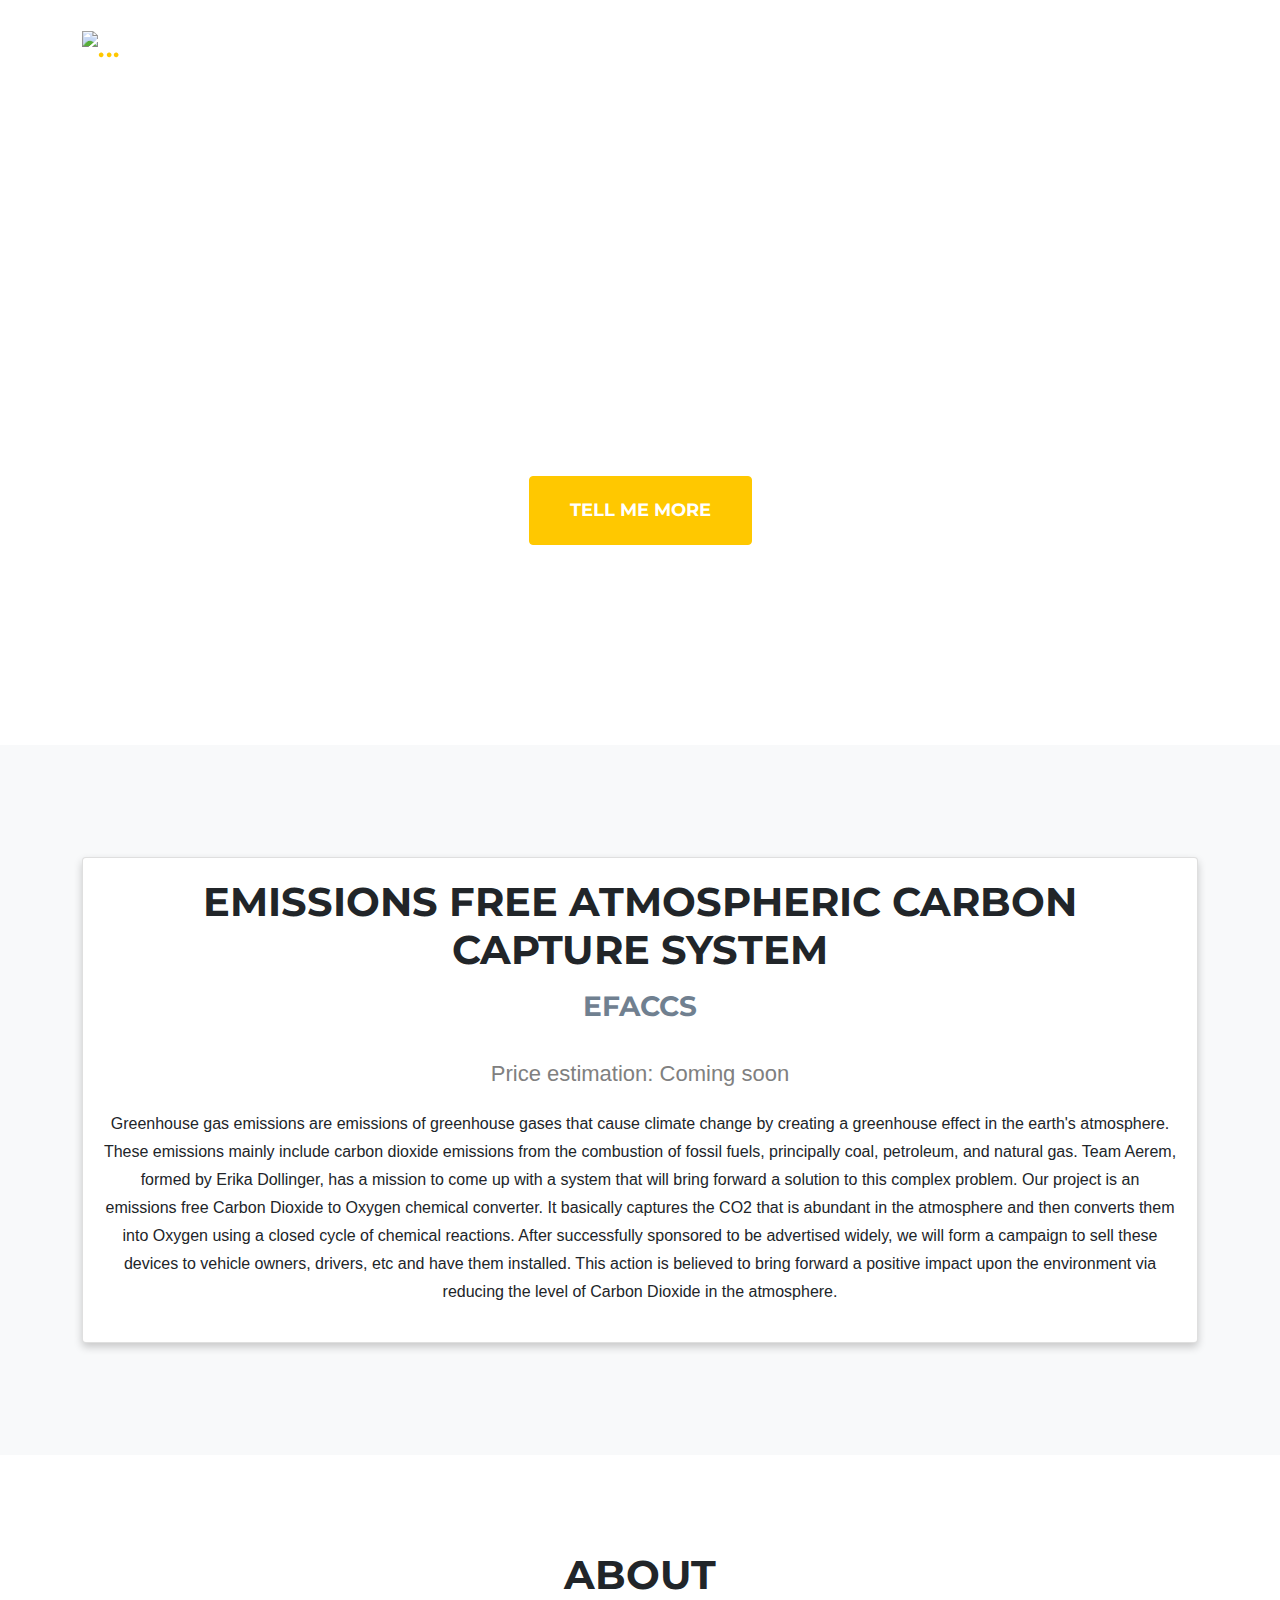
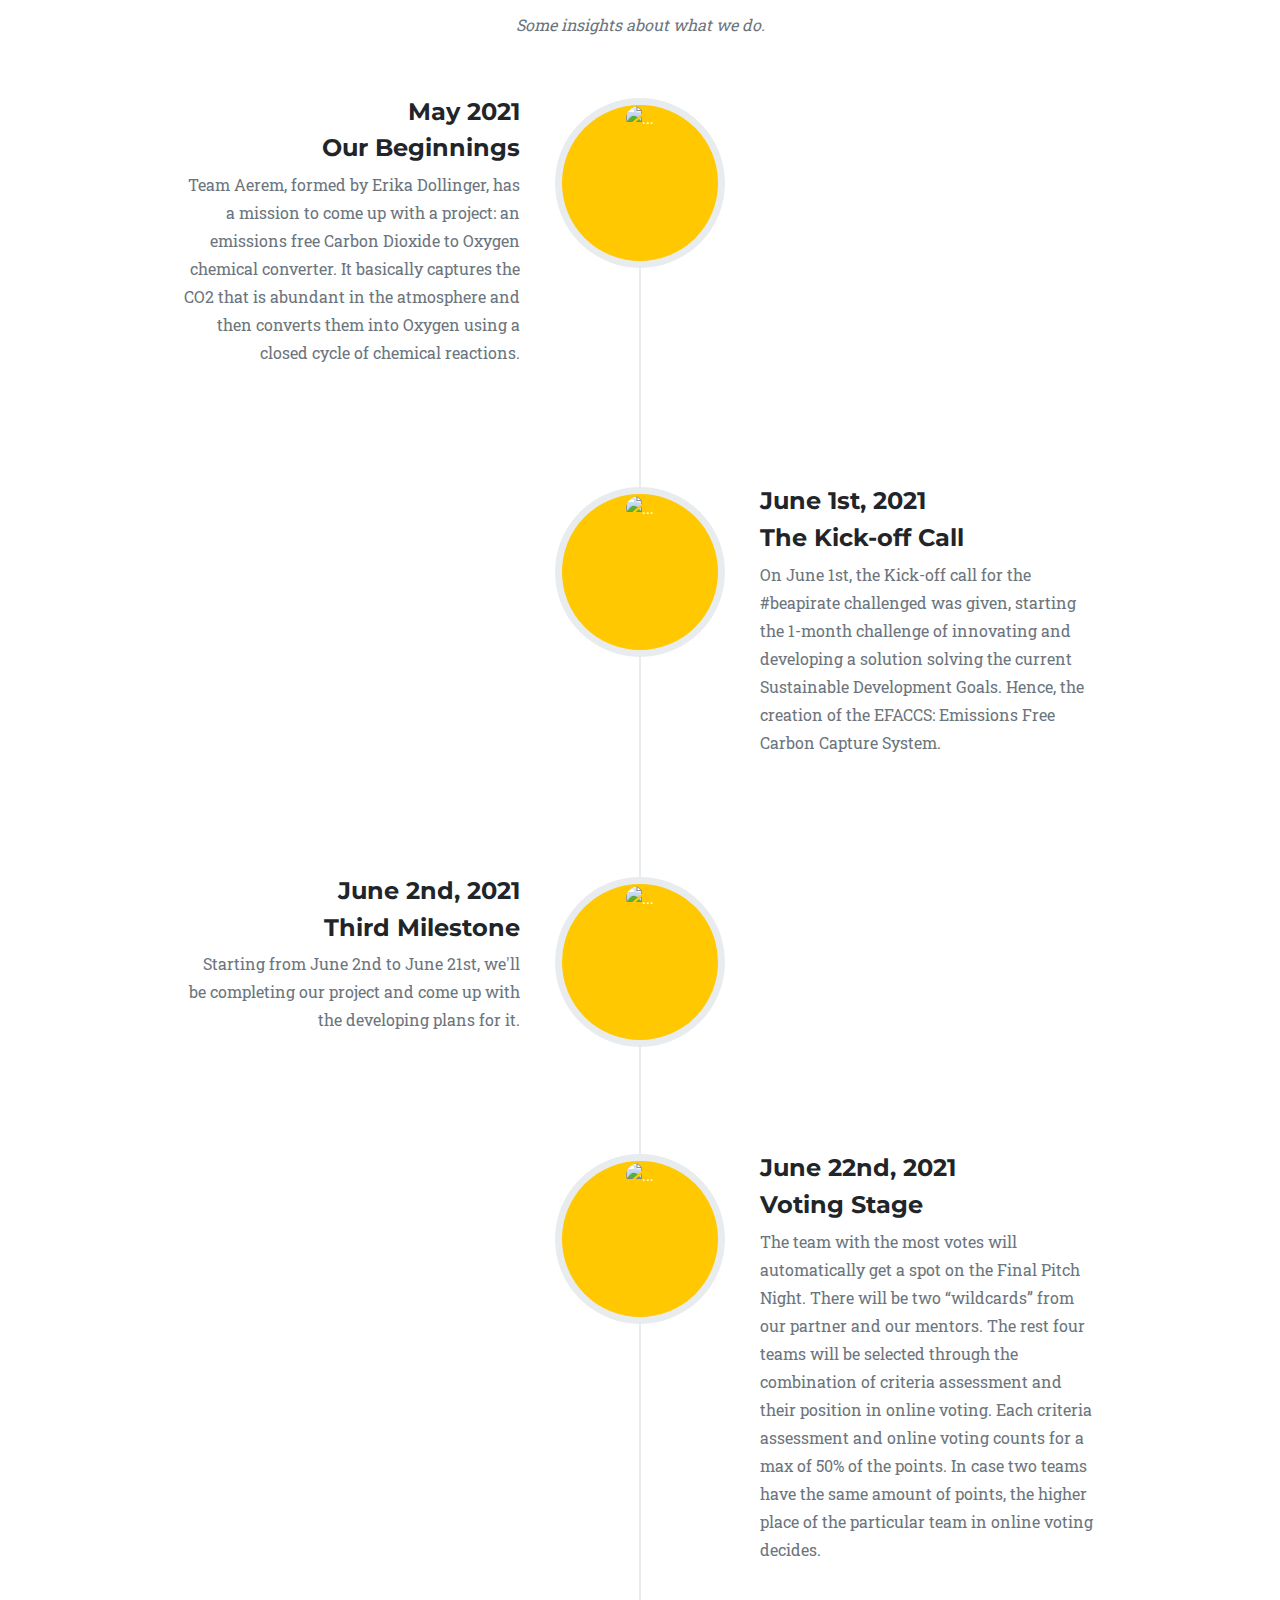
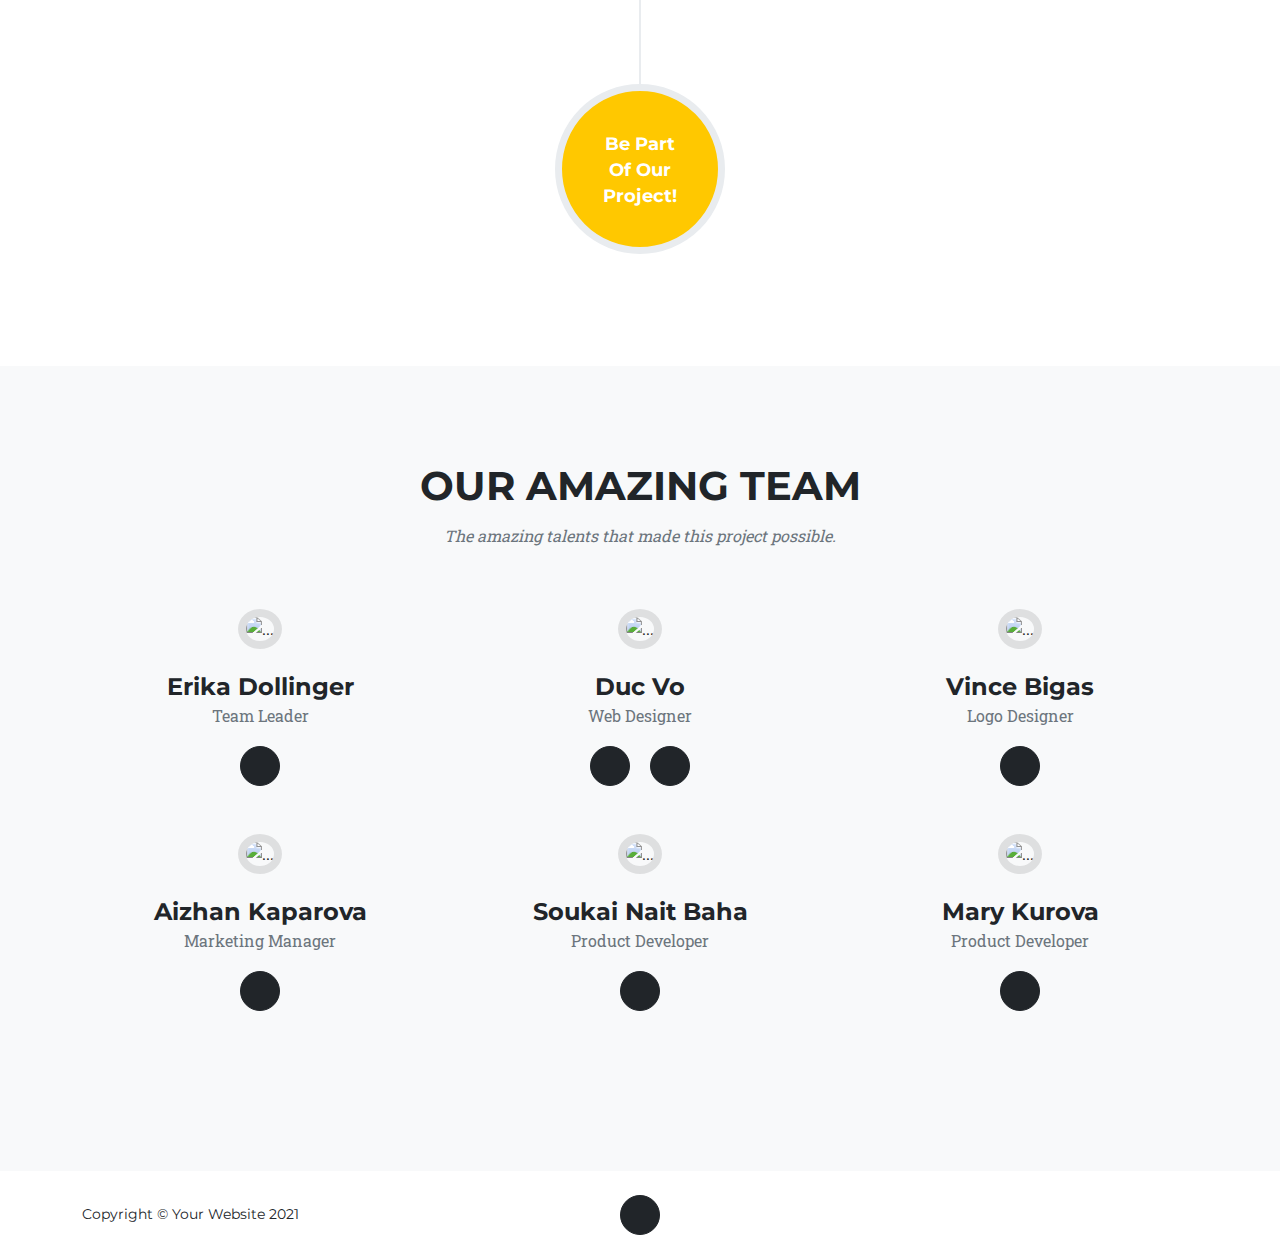
==== index.html @ 54f8eaf2 "Update index.html" ====
<!DOCTYPE html>
<html lang="en">
    <head>
        <meta charset="utf-8" />
        <meta name="viewport" content="width=device-width, initial-scale=1, shrink-to-fit=no" />
        <meta name="description" content="" />
        <meta name="author" content="" />
        <!-- Favicon-->
        <link rel="icon" type="image/x-icon" href="assets/favicon.ico" />
        <!-- Font Awesome icons (free version)-->
        <script src="https://use.fontawesome.com/releases/v5.15.3/js/all.js" crossorigin="anonymous"></script>
        <!-- Google fonts-->
        <link href="https://fonts.googleapis.com/css?family=Montserrat:400,700" rel="stylesheet" type="text/css" />
        <link href="https://fonts.googleapis.com/css?family=Roboto+Slab:400,100,300,700" rel="stylesheet" type="text/css" />
        <link rel="stylesheet" href="https://www.w3schools.com/w3css/3/w3.css">
        <link rel="stylesheet" href="styless.css">
        
        <title>Project Aerem</title>
        <style>
    .card {
  box-shadow: 0 4px 8px 0 rgba(0, 0, 0, 0.2);
  max-width: auto;
  margin: auto;
  text-align: center;
  font-family: arial;
  padding: 20px;
}

.price {
  color: grey;
  font-size: 22px;
}
           
        </style>
    </head>
    <body id="page-top">
        <!-- Navigation-->
                <nav class="navbar navbar-expand-lg navbar-dark fixed-top" id="mainNav">
            <div class="container">
                <a class="navbar-brand" href="#page-top"><img src="aerem logo transparent.png" alt="..." /></a>
                <button class="navbar-toggler" type="button" data-bs-toggle="collapse" data-bs-target="#navbarResponsive" aria-controls="navbarResponsive" aria-expanded="false" aria-label="Toggle navigation">
                    Menu
                    <i class="fas fa-bars ms-1"></i>
                </button>
                <div class="collapse navbar-collapse" id="navbarResponsive">
                    <ul class="navbar-nav text-uppercase ms-auto py-4 py-lg-0">
                         
                        <li class="nav-item"><a class="nav-link" href="#portfolio">Portfolio</a></li>
                        <li class="nav-item"><a class="nav-link" href="#about">About</a></li>
                        <li class="nav-item"><a class="nav-link" href="#team">Team</a></li>
                       

                    </ul>
                </div>
            </div>
        </nav>
        <!-- Masthead-->
        <header class="masthead" > 
            <div class="container">
                <div class="masthead-subheading">Welcome To Our Project!</div>
                <div class="masthead-heading text-uppercase">It's Nice To Meet You</div>
                <a class="btn btn-primary btn-xl text-uppercase" href="#about">Tell Me More</a>
            </div>
        </header>
        
        <!-- Portfolio Grid-->
        <section class="page-section bg-light" id="portfolio">
            <p class="w3-justify" style="text-align: center">
            <div class="container">
                <div class="card">
                    
                    <h1>EMISSIONS FREE ATMOSPHERIC CARBON CAPTURE SYSTEM</h1>
                    <h3><p style="color: slategray;">EFACCS</p></h3>
                    <p class="price">Price estimation: Coming soon </p>
                    <p> Greenhouse gas emissions are emissions of greenhouse gases that cause climate change by creating a greenhouse effect in the earth's atmosphere. These emissions mainly include carbon dioxide emissions from the combustion of fossil fuels, principally coal, petroleum, and natural gas. Team Aerem, formed by Erika Dollinger, has a mission to come up with a system that will bring forward a solution to this complex problem. Our project is an emissions free Carbon Dioxide to Oxygen chemical converter. It basically captures the CO2 that is abundant in the atmosphere and then converts them into Oxygen using a closed cycle of chemical reactions. After successfully sponsored to be advertised widely, we will form a campaign to sell these devices to vehicle owners, drivers, etc and have them installed. This action is believed to bring forward a positive impact upon the environment via reducing the level of Carbon Dioxide in the atmosphere. </p>
                    
                  </div>
            </div> </p>
        </section>
        <!-- About-->
        <section class="page-section" id="about">
            <div class="container">
                <div class="text-center">
                    <h2 class="section-heading text-uppercase">About</h2>
                    <h3 class="section-subheading text-muted">Some insights about what we do.</h3>
                </div>
                <ul class="timeline">
                    <li>
                        <div class="timeline-image"><img class="rounded-circle img-fluid" src="moonshot pirates.png" alt="..." /></div>
                        <div class="timeline-panel">
                            <div class="timeline-heading">
                                <h4>May 2021</h4>
                                <h4 class="subheading">Our Beginnings</h4>
                            </div>
                            <div class="timeline-body"><p class="text-muted">Team Aerem, formed by Erika Dollinger, has a mission to come up with a project: an emissions free Carbon Dioxide to Oxygen chemical converter. It basically captures the CO2 that is abundant in the atmosphere and then converts them into Oxygen using a closed cycle of chemical reactions. </p></div>
                        </div>
                    </li>
                    <li class="timeline-inverted">
                        <div class="timeline-image"><img class="rounded-circle img-fluid" src="KickoffCall.jpg" alt="..." /></div>
                        <div class="timeline-panel">
                            <div class="timeline-heading">
                                <h4>June 1st, 2021</h4>
                                <h4 class="subheading">The Kick-off Call</h4>
                            </div>
                            <div class="timeline-body"><p class="text-muted">On June 1st, the Kick-off call for the #beapirate challenged was given, starting the 1-month challenge of innovating and developing a solution solving the current Sustainable Development Goals. Hence, the creation of the EFACCS: Emissions Free Carbon Capture System.</p></div>
                        </div>
                    </li>
                    <li>
                        <div class="timeline-image"><img class="rounded-circle img-fluid" src="milestone_3.jpg" alt="..." /></div>
                        <div class="timeline-panel">
                            <div class="timeline-heading">
                                <h4>June 2nd, 2021</h4>
                                <h4 class="subheading">Third Milestone</h4>
                            </div>
                            <div class="timeline-body"><p class="text-muted">Starting from June 2nd to June 21st, we'll be completing our project and come up with the developing plans for it.</p></div>
                        </div>
                    </li>
                    <li class="timeline-inverted">
                        <div class="timeline-image"><img class="rounded-circle img-fluid" src="moonshot pirates.png" alt="..." /></div>
                        <div class="timeline-panel">
                            <div class="timeline-heading">
                                <h4>June 22nd, 2021</h4>
                                <h4 class="subheading">Voting Stage</h4>
                            </div>
                            <div class="timeline-body"><p class="text-muted">The team with the most votes will automatically get a spot on the Final Pitch Night. There will be two “wildcards” from our partner and our mentors. The rest four teams will be selected through the combination of criteria assessment and their position in online voting. Each criteria assessment and online voting counts for a max of 50% of the points. In case two teams have the same amount of points, the higher place of the particular team in online voting decides.</p></div>
                        </div>
                    </li>
                    <li class="timeline-inverted">
                        <div class="timeline-image">
                            <h4>
                                Be Part
                                <br />
                                Of Our
                                <br />
                                Project!
                            </h4>
                        </div>
                    </li>
                </ul>
            </div>
        </section>
        <!-- Team-->
        <section class="page-section bg-light" id="team">
            <div class="container">
                <div class="text-center">
                    <h2 class="section-heading text-uppercase">Our Amazing Team</h2>
                    <h3 class="section-subheading text-muted">The amazing talents that made this project possible.</h3>
                </div>
                <div class="row">
                    <div class="col-lg-4">
                        <div class="team-member">
                            <img class="mx-auto rounded-circle" src="Erika.jpeg" alt="..." />
                            <h4>Erika Dollinger</h4>
                            <p class="text-muted">Team Leader</p>
                            
                            <a class="btn btn-dark btn-social mx-2" href="https://www.instagram.com/erika_dol/"><i class="fab fa-instagram"></i></a>
                        </div>
                    </div>
                    <div class="col-lg-4">
                        <div class="team-member">
                            <img class="mx-auto rounded-circle" src="Duc2.jpg" alt="..." />
                            <h4>Duc Vo</h4>
                            <p class="text-muted">Web Designer</p>
                            <a class="btn btn-dark btn-social mx-2" href="https://www.instagram.com/minhducnef/"><i class="fab fa-instagram"></i></a>
                            <a class="btn btn-dark btn-social mx-2" href="https://www.facebook.com/profile.php?id=100034925903781"><i class="fab fa-facebook-f"></i></a>
                            
                        </div>
                    </div>
                    <div class="col-lg-4">
                        <div class="team-member">
                            <img class="mx-auto rounded-circle" src="Vince.jpeg" alt="..." />
                            <h4>Vince Bigas</h4>
                            <p class="text-muted">Logo Designer</p>
                            
                            <a class="btn btn-dark btn-social mx-2" href="https://www.instagram.com/vincejairoo/"><i class="fab fa-instagram"></i></a>
                            
                        </div>
                    </div>
                    <div class="col-lg-4">
                        <div class="team-member">
                            <img class="mx-auto rounded-circle" src="Aizhan.jpg" alt="..." />
                            <h4>Aizhan Kaparova</h4>
                            <p class="text-muted">Marketing Manager</p>
                            
                            <a class="btn btn-dark btn-social mx-2" href="https://www.instagram.com/aijann/"><i class="fab fa-instagram"></i></a>
                            
                        </div>
                    </div>
                    <div class="col-lg-4">
                        <div class="team-member">
                            <img class="mx-auto rounded-circle" src="Soukai.jpg" alt="..." />
                            <h4>Soukai Nait Baha</h4>
                            <p class="text-muted">Product Developer</p>
                            
                            <a class="btn btn-dark btn-social mx-2" href="https://www.instagram.com/soukaina_naitbaha/"><i class="fab fa-instagram"></i></a>
                            
                        </div>
                    </div>
                    <div class="col-lg-4">
                        <div class="team-member">
                            <img class="mx-auto rounded-circle" src="Mariia.jpg" alt="..." />
                            <h4>Mary Kurova</h4>
                            <p class="text-muted">Product Developer</p>
                            
                            <a class="btn btn-dark btn-social mx-2" href="https://www.instagram.com/marini_martini_/"><i class="fab fa-instagram"></i></a>
                            
                        </div>
                    </div>
                </div>
                <div class="row">
                    <div class="col-lg-8 mx-auto text-center"><p class="large text-muted"></p></div>
                </div>
            </div>
        </section>
                      <!-- Footer-->
        <footer class="footer py-4">
            <div class="container">
                <div class="row align-items-center">
                    <div class="col-lg-4 text-lg-start">Copyright &copy; Your Website 2021</div>
                    <div class="col-lg-4 my-3 my-lg-0">
                        
                        <a class="btn btn-dark btn-social mx-2" href="https://www.instagram.com/aerem.project/"><i class="fab fa-instagram"></i></a>
                        
                    </div>
                </div>
            </div>
        </footer>
        
        
        <script>
        window.addEventListener('DOMContentLoaded', event => {

            // Navbar shrink function
            var navbarShrink = function () {
                const navbarCollapsible = document.body.querySelector('#mainNav');
                if (!navbarCollapsible) {
                    return;
                }
                if (window.scrollY === 0) {
                    navbarCollapsible.classList.remove('navbar-shrink')
                } else {
                    navbarCollapsible.classList.add('navbar-shrink')
                }
        
            };
        
            // Shrink the navbar 
            navbarShrink();
        
            // Shrink the navbar when page is scrolled
            document.addEventListener('scroll', navbarShrink);
        
            // Activate Bootstrap scrollspy on the main nav element
            const mainNav = document.body.querySelector('#mainNav');
            if (mainNav) {
                new bootstrap.ScrollSpy(document.body, {
                    target: '#mainNav',
                    offset: 74,
                });
            };
        
            // Collapse responsive navbar when toggler is visible
            const navbarToggler = document.body.querySelector('.navbar-toggler');
            const responsiveNavItems = [].slice.call(
                document.querySelectorAll('#navbarResponsive .nav-link')
            );
            responsiveNavItems.map(function (responsiveNavItem) {
                responsiveNavItem.addEventListener('click', () => {
                    if (window.getComputedStyle(navbarToggler).display !== 'none') {
                        navbarToggler.click();
                    }
                });
            });
        
        });
    </script>
    </body>
</html>
---- styless.css ----
:root {
    --bs-blue: #0d6efd;
    --bs-indigo: #6610f2;
    --bs-purple: #6f42c1;
    --bs-pink: #d63384;
    --bs-red: #dc3545;
    --bs-orange: #fd7e14;
    --bs-yellow: #ffc800;
    --bs-green: #198754;
    --bs-teal: #20c997;
    --bs-cyan: #0dcaf0;
    --bs-white: #fff;
    --bs-gray: #6c757d;
    --bs-gray-dark: #343a40;
    --bs-primary: #ffc800;
    --bs-secondary: #6c757d;
    --bs-success: #198754;
    --bs-info: #0dcaf0;
    --bs-warning: #ffc800;
    --bs-danger: #dc3545;
    --bs-light: #f8f9fa;
    --bs-dark: #212529;
    --bs-font-sans-serif: system-ui, -apple-system, "Segoe UI", Roboto, "Helvetica Neue", Arial, "Noto Sans", "Liberation Sans", sans-serif, "Apple Color Emoji", "Segoe UI Emoji", "Segoe UI Symbol", "Noto Color Emoji";
    --bs-font-monospace: SFMono-Regular, Menlo, Monaco, Consolas, "Liberation Mono", "Courier New", monospace;
    --bs-gradient: linear-gradient(180deg, rgba(255, 255, 255, 0.15), rgba(255, 255, 255, 0));
  }
  
  *,
  *::before,
  *::after {
    box-sizing: border-box;
  }
  
  @media (prefers-reduced-motion: no-preference) {
    :root {
      scroll-behavior: smooth;
    }
  }
  
  body {
    margin: 0;
    font-family: "Roboto Slab", -apple-system, BlinkMacSystemFont, "Segoe UI", Roboto, "Helvetica Neue", Arial, sans-serif, "Apple Color Emoji", "Segoe UI Emoji", "Segoe UI Symbol", "Noto Color Emoji";
    font-size: 1rem;
    font-weight: 400;
    line-height: 1.5;
    color: #212529;
    background-color: #fff;
    -webkit-text-size-adjust: 100%;
    -webkit-tap-highlight-color: rgba(0, 0, 0, 0);
  }
  
  hr {
    margin: 1rem 0;
    color: inherit;
    background-color: currentColor;
    border: 0;
    opacity: 0.25;
  }
  
  hr:not([size]) {
    height: 1px;
  }
  
  h6, .h6, h5, .h5, h4, .h4, h3, .h3, h2, .h2, h1, .h1 {
    margin-top: 0;
    margin-bottom: 0.5rem;
    font-family: "Montserrat", -apple-system, BlinkMacSystemFont, "Segoe UI", Roboto, "Helvetica Neue", Arial, sans-serif, "Apple Color Emoji", "Segoe UI Emoji", "Segoe UI Symbol", "Noto Color Emoji";
    font-weight: 700;
    line-height: 1.2;
  }
  
  h1, .h1 {
    font-size: calc(1.375rem + 1.5vw);
  }
  @media (min-width: 1200px) {
    h1, .h1 {
      font-size: 2.5rem;
    }
  }
  
  h2, .h2 {
    font-size: calc(1.325rem + 0.9vw);
  }
  @media (min-width: 1200px) {
    h2, .h2 {
      font-size: 2rem;
    }
  }
  
  h3, .h3 {
    font-size: calc(1.3rem + 0.6vw);
  }
  @media (min-width: 1200px) {
    h3, .h3 {
      font-size: 1.75rem;
    }
  }
  
  h4, .h4 {
    font-size: calc(1.275rem + 0.3vw);
  }
  @media (min-width: 1200px) {
    h4, .h4 {
      font-size: 1.5rem;
    }
  }
  
  h5, .h5 {
    font-size: 1.25rem;
  }
  
  h6, .h6 {
    font-size: 1rem;
  }
  
  p {
    margin-top: 0;
    margin-bottom: 1rem;
  }
  
  abbr[title],
  abbr[data-bs-original-title] {
    -webkit-text-decoration: underline dotted;
            text-decoration: underline dotted;
    cursor: help;
    -webkit-text-decoration-skip-ink: none;
            text-decoration-skip-ink: none;
  }
  
  address {
    margin-bottom: 1rem;
    font-style: normal;
    line-height: inherit;
  }
  
  ol,
  ul {
    padding-left: 2rem;
  }
  
  ol,
  ul,
  dl {
    margin-top: 0;
    margin-bottom: 1rem;
  }
  
  ol ol,
  ul ul,
  ol ul,
  ul ol {
    margin-bottom: 0;
  }
  
  dt {
    font-weight: 700;
  }
  
  dd {
    margin-bottom: 0.5rem;
    margin-left: 0;
  }
  
  blockquote {
    margin: 0 0 1rem;
  }
  
  b,
  strong {
    font-weight: bolder;
  }
  
  small, .small {
    font-size: 0.875em;
  }
  
  mark, .mark {
    padding: 0.2em;
    background-color: #fcf8e3;
  }
  
  sub,
  sup {
    position: relative;
    font-size: 0.75em;
    line-height: 0;
    vertical-align: baseline;
  }
  
  sub {
    bottom: -0.25em;
  }
  
  sup {
    top: -0.5em;
  }
  
  a {
    color: #ffc800;
    text-decoration: underline;
  }
  a:hover {
    color: #cca000;
  }
  
  a:not([href]):not([class]), a:not([href]):not([class]):hover {
    color: inherit;
    text-decoration: none;
  }
  
  pre,
  code,
  kbd,
  samp {
    font-family: var(--bs-font-monospace);
    font-size: 1em;
    direction: ltr /* rtl:ignore */;
    unicode-bidi: bidi-override;
  }
  
  pre {
    display: block;
    margin-top: 0;
    margin-bottom: 1rem;
    overflow: auto;
    font-size: 0.875em;
  }
  pre code {
    font-size: inherit;
    color: inherit;
    word-break: normal;
  }
  
  code {
    font-size: 0.875em;
    color: #d63384;
    word-wrap: break-word;
  }
  a > code {
    color: inherit;
  }
  
  kbd {
    padding: 0.2rem 0.4rem;
    font-size: 0.875em;
    color: #fff;
    background-color: #212529;
    border-radius: 0.2rem;
  }
  kbd kbd {
    padding: 0;
    font-size: 1em;
    font-weight: 700;
  }
  
  figure {
    margin: 0 0 1rem;
  }
  
  img,
  svg {
    vertical-align: middle;
  }
  
  table {
    caption-side: bottom;
    border-collapse: collapse;
  }
  
  caption {
    padding-top: 0.5rem;
    padding-bottom: 0.5rem;
    color: #6c757d;
    text-align: left;
  }
  
  th {
    text-align: inherit;
    text-align: -webkit-match-parent;
  }
  
  thead,
  tbody,
  tfoot,
  tr,
  td,
  th {
    border-color: inherit;
    border-style: solid;
    border-width: 0;
  }
  
  label {
    display: inline-block;
  }
  
  button {
    border-radius: 0;
  }
  
  button:focus:not(:focus-visible) {
    outline: 0;
  }
  
  input,
  button,
  select,
  optgroup,
  textarea {
    margin: 0;
    font-family: inherit;
    font-size: inherit;
    line-height: inherit;
  }
  
  button,
  select {
    text-transform: none;
  }
  
  [role=button] {
    cursor: pointer;
  }
  
  select {
    word-wrap: normal;
  }
  select:disabled {
    opacity: 1;
  }
  
  [list]::-webkit-calendar-picker-indicator {
    display: none;
  }
  
  button,
  [type=button],
  [type=reset],
  [type=submit] {
    -webkit-appearance: button;
  }
  button:not(:disabled),
  [type=button]:not(:disabled),
  [type=reset]:not(:disabled),
  [type=submit]:not(:disabled) {
    cursor: pointer;
  }
  
  ::-moz-focus-inner {
    padding: 0;
    border-style: none;
  }
  
  textarea {
    resize: vertical;
  }
  
  fieldset {
    min-width: 0;
    padding: 0;
    margin: 0;
    border: 0;
  }
  
  legend {
    float: left;
    width: 100%;
    padding: 0;
    margin-bottom: 0.5rem;
    font-size: calc(1.275rem + 0.3vw);
    line-height: inherit;
  }
  @media (min-width: 1200px) {
    legend {
      font-size: 1.5rem;
    }
  }
  legend + * {
    clear: left;
  }
  
  ::-webkit-datetime-edit-fields-wrapper,
  ::-webkit-datetime-edit-text,
  ::-webkit-datetime-edit-minute,
  ::-webkit-datetime-edit-hour-field,
  ::-webkit-datetime-edit-day-field,
  ::-webkit-datetime-edit-month-field,
  ::-webkit-datetime-edit-year-field {
    padding: 0;
  }
  
  ::-webkit-inner-spin-button {
    height: auto;
  }
  
  [type=search] {
    outline-offset: -2px;
    -webkit-appearance: textfield;
  }
  
  /* rtl:raw:
  [type="tel"],
  [type="url"],
  [type="email"],
  [type="number"] {
    direction: ltr;
  }
  */
  ::-webkit-search-decoration {
    -webkit-appearance: none;
  }
  
  ::-webkit-color-swatch-wrapper {
    padding: 0;
  }
  
  ::file-selector-button {
    font: inherit;
  }
  
  ::-webkit-file-upload-button {
    font: inherit;
    -webkit-appearance: button;
  }
  
  output {
    display: inline-block;
  }
  
  iframe {
    border: 0;
  }
  
  summary {
    display: list-item;
    cursor: pointer;
  }
  
  progress {
    vertical-align: baseline;
  }
  
  [hidden] {
    display: none !important;
  }
  
  .lead {
    font-size: 1.25rem;
    font-weight: 300;
  }
  
  .display-1 {
    font-size: calc(1.625rem + 4.5vw);
    font-weight: 300;
    line-height: 1.2;
  }
  @media (min-width: 1200px) {
    .display-1 {
      font-size: 5rem;
    }
  }
  
  .display-2 {
    font-size: calc(1.575rem + 3.9vw);
    font-weight: 300;
    line-height: 1.2;
  }
  @media (min-width: 1200px) {
    .display-2 {
      font-size: 4.5rem;
    }
  }
  
  .display-3 {
    font-size: calc(1.525rem + 3.3vw);
    font-weight: 300;
    line-height: 1.2;
  }
  @media (min-width: 1200px) {
    .display-3 {
      font-size: 4rem;
    }
  }
  
  .display-4 {
    font-size: calc(1.475rem + 2.7vw);
    font-weight: 300;
    line-height: 1.2;
  }
  @media (min-width: 1200px) {
    .display-4 {
      font-size: 3.5rem;
    }
  }
  
  .display-5 {
    font-size: calc(1.425rem + 2.1vw);
    font-weight: 300;
    line-height: 1.2;
  }
  @media (min-width: 1200px) {
    .display-5 {
      font-size: 3rem;
    }
  }
  
  .display-6 {
    font-size: calc(1.375rem + 1.5vw);
    font-weight: 300;
    line-height: 1.2;
  }
  @media (min-width: 1200px) {
    .display-6 {
      font-size: 2.5rem;
    }
  }
  
  .list-unstyled {
    padding-left: 0;
    list-style: none;
  }
  
  .list-inline {
    padding-left: 0;
    list-style: none;
  }
  
  .list-inline-item {
    display: inline-block;
  }
  .list-inline-item:not(:last-child) {
    margin-right: 0.5rem;
  }
  
  .initialism {
    font-size: 0.875em;
    text-transform: uppercase;
  }
  
  .blockquote {
    margin-bottom: 1rem;
    font-size: 1.25rem;
  }
  .blockquote > :last-child {
    margin-bottom: 0;
  }
  
  .blockquote-footer {
    margin-top: -1rem;
    margin-bottom: 1rem;
    font-size: 0.875em;
    color: #6c757d;
  }
  .blockquote-footer::before {
    content: "— ";
  }
  
  .img-fluid {
    max-width: 100%;
    height: auto;
  }
  
  .img-thumbnail {
    padding: 0.25rem;
    background-color: #fff;
    border: 1px solid #dee2e6;
    border-radius: 0.25rem;
    max-width: 100%;
    height: auto;
  }
  
  .figure {
    display: inline-block;
  }
  
  .figure-img {
    margin-bottom: 0.5rem;
    line-height: 1;
  }
  
  .figure-caption {
    font-size: 0.875em;
    color: #6c757d;
  }
  
  .container,
  .container-fluid,
  .container-xxl,
  .container-xl,
  .container-lg,
  .container-md,
  .container-sm {
    width: 100%;
    padding-right: var(--bs-gutter-x, 0.75rem);
    padding-left: var(--bs-gutter-x, 0.75rem);
    margin-right: auto;
    margin-left: auto;
  }
  
  @media (min-width: 576px) {
    .container-sm, .container {
      max-width: 540px;
    }
  }
  @media (min-width: 768px) {
    .container-md, .container-sm, .container {
      max-width: 720px;
    }
  }
  @media (min-width: 992px) {
    .container-lg, .container-md, .container-sm, .container {
      max-width: 960px;
    }
  }
  @media (min-width: 1200px) {
    .container-xl, .container-lg, .container-md, .container-sm, .container {
      max-width: 1140px;
    }
  }
  @media (min-width: 1400px) {
    .container-xxl, .container-xl, .container-lg, .container-md, .container-sm, .container {
      max-width: 1320px;
    }
  }
  .row {
    --bs-gutter-x: 1.5rem;
    --bs-gutter-y: 0;
    display: flex;
    flex-wrap: wrap;
    margin-top: calc(var(--bs-gutter-y) * -1);
    margin-right: calc(var(--bs-gutter-x) / -2);
    margin-left: calc(var(--bs-gutter-x) / -2);
  }
  .row > * {
    flex-shrink: 0;
    width: 100%;
    max-width: 100%;
    padding-right: calc(var(--bs-gutter-x) / 2);
    padding-left: calc(var(--bs-gutter-x) / 2);
    margin-top: var(--bs-gutter-y);
  }
  
  .col {
    flex: 1 0 0%;
  }
  
  .row-cols-auto > * {
    flex: 0 0 auto;
    width: auto;
  }
  
  .row-cols-1 > * {
    flex: 0 0 auto;
    width: 100%;
  }
  
  .row-cols-2 > * {
    flex: 0 0 auto;
    width: 50%;
  }
  
  .row-cols-3 > * {
    flex: 0 0 auto;
    width: 33.3333333333%;
  }
  
  .row-cols-4 > * {
    flex: 0 0 auto;
    width: 25%;
  }
  
  .row-cols-5 > * {
    flex: 0 0 auto;
    width: 20%;
  }
  
  .row-cols-6 > * {
    flex: 0 0 auto;
    width: 16.6666666667%;
  }
  
  .col-auto {
    flex: 0 0 auto;
    width: auto;
  }
  
  .col-1 {
    flex: 0 0 auto;
    width: 8.3333333333%;
  }
  
  .col-2 {
    flex: 0 0 auto;
    width: 16.6666666667%;
  }
  
  .col-3 {
    flex: 0 0 auto;
    width: 25%;
  }
  
  .col-4 {
    flex: 0 0 auto;
    width: 33.3333333333%;
  }
  
  .col-5 {
    flex: 0 0 auto;
    width: 41.6666666667%;
  }
  
  .col-6 {
    flex: 0 0 auto;
    width: 50%;
  }
  
  .col-7 {
    flex: 0 0 auto;
    width: 58.3333333333%;
  }
  
  .col-8 {
    flex: 0 0 auto;
    width: 66.6666666667%;
  }
  
  .col-9 {
    flex: 0 0 auto;
    width: 75%;
  }
  
  .col-10 {
    flex: 0 0 auto;
    width: 83.3333333333%;
  }
  
  .col-11 {
    flex: 0 0 auto;
    width: 91.6666666667%;
  }
  
  .col-12 {
    flex: 0 0 auto;
    width: 100%;
  }
  
  .offset-1 {
    margin-left: 8.3333333333%;
  }
  
  .offset-2 {
    margin-left: 16.6666666667%;
  }
  
  .offset-3 {
    margin-left: 25%;
  }
  
  .offset-4 {
    margin-left: 33.3333333333%;
  }
  
  .offset-5 {
    margin-left: 41.6666666667%;
  }
  
  .offset-6 {
    margin-left: 50%;
  }
  
  .offset-7 {
    margin-left: 58.3333333333%;
  }
  
  .offset-8 {
    margin-left: 66.6666666667%;
  }
  
  .offset-9 {
    margin-left: 75%;
  }
  
  .offset-10 {
    margin-left: 83.3333333333%;
  }
  
  .offset-11 {
    margin-left: 91.6666666667%;
  }
  
  .g-0,
  .gx-0 {
    --bs-gutter-x: 0;
  }
  
  .g-0,
  .gy-0 {
    --bs-gutter-y: 0;
  }
  
  .g-1,
  .gx-1 {
    --bs-gutter-x: 0.25rem;
  }
  
  .g-1,
  .gy-1 {
    --bs-gutter-y: 0.25rem;
  }
  
  .g-2,
  .gx-2 {
    --bs-gutter-x: 0.5rem;
  }
  
  .g-2,
  .gy-2 {
    --bs-gutter-y: 0.5rem;
  }
  
  .g-3,
  .gx-3 {
    --bs-gutter-x: 1rem;
  }
  
  .g-3,
  .gy-3 {
    --bs-gutter-y: 1rem;
  }
  
  .g-4,
  .gx-4 {
    --bs-gutter-x: 1.5rem;
  }
  
  .g-4,
  .gy-4 {
    --bs-gutter-y: 1.5rem;
  }
  
  .g-5,
  .gx-5 {
    --bs-gutter-x: 3rem;
  }
  
  .g-5,
  .gy-5 {
    --bs-gutter-y: 3rem;
  }
  
  @media (min-width: 576px) {
    .col-sm {
      flex: 1 0 0%;
    }
  
    .row-cols-sm-auto > * {
      flex: 0 0 auto;
      width: auto;
    }
  
    .row-cols-sm-1 > * {
      flex: 0 0 auto;
      width: 100%;
    }
  
    .row-cols-sm-2 > * {
      flex: 0 0 auto;
      width: 50%;
    }
  
    .row-cols-sm-3 > * {
      flex: 0 0 auto;
      width: 33.3333333333%;
    }
  
    .row-cols-sm-4 > * {
      flex: 0 0 auto;
      width: 25%;
    }
  
    .row-cols-sm-5 > * {
      flex: 0 0 auto;
      width: 20%;
    }
  
    .row-cols-sm-6 > * {
      flex: 0 0 auto;
      width: 16.6666666667%;
    }
  
    .col-sm-auto {
      flex: 0 0 auto;
      width: auto;
    }
  
    .col-sm-1 {
      flex: 0 0 auto;
      width: 8.3333333333%;
    }
  
    .col-sm-2 {
      flex: 0 0 auto;
      width: 16.6666666667%;
    }
  
    .col-sm-3 {
      flex: 0 0 auto;
      width: 25%;
    }
  
    .col-sm-4 {
      flex: 0 0 auto;
      width: 33.3333333333%;
    }
  
    .col-sm-5 {
      flex: 0 0 auto;
      width: 41.6666666667%;
    }
  
    .col-sm-6 {
      flex: 0 0 auto;
      width: 50%;
    }
  
    .col-sm-7 {
      flex: 0 0 auto;
      width: 58.3333333333%;
    }
  
    .col-sm-8 {
      flex: 0 0 auto;
      width: 66.6666666667%;
    }
  
    .col-sm-9 {
      flex: 0 0 auto;
      width: 75%;
    }
  
    .col-sm-10 {
      flex: 0 0 auto;
      width: 83.3333333333%;
    }
  
    .col-sm-11 {
      flex: 0 0 auto;
      width: 91.6666666667%;
    }
  
    .col-sm-12 {
      flex: 0 0 auto;
      width: 100%;
    }
  
    .offset-sm-0 {
      margin-left: 0;
    }
  
    .offset-sm-1 {
      margin-left: 8.3333333333%;
    }
  
    .offset-sm-2 {
      margin-left: 16.6666666667%;
    }
  
    .offset-sm-3 {
      margin-left: 25%;
    }
  
    .offset-sm-4 {
      margin-left: 33.3333333333%;
    }
  
    .offset-sm-5 {
      margin-left: 41.6666666667%;
    }
  
    .offset-sm-6 {
      margin-left: 50%;
    }
  
    .offset-sm-7 {
      margin-left: 58.3333333333%;
    }
  
    .offset-sm-8 {
      margin-left: 66.6666666667%;
    }
  
    .offset-sm-9 {
      margin-left: 75%;
    }
  
    .offset-sm-10 {
      margin-left: 83.3333333333%;
    }
  
    .offset-sm-11 {
      margin-left: 91.6666666667%;
    }
  
    .g-sm-0,
  .gx-sm-0 {
      --bs-gutter-x: 0;
    }
  
    .g-sm-0,
  .gy-sm-0 {
      --bs-gutter-y: 0;
    }
  
    .g-sm-1,
  .gx-sm-1 {
      --bs-gutter-x: 0.25rem;
    }
  
    .g-sm-1,
  .gy-sm-1 {
      --bs-gutter-y: 0.25rem;
    }
  
    .g-sm-2,
  .gx-sm-2 {
      --bs-gutter-x: 0.5rem;
    }
  
    .g-sm-2,
  .gy-sm-2 {
      --bs-gutter-y: 0.5rem;
    }
  
    .g-sm-3,
  .gx-sm-3 {
      --bs-gutter-x: 1rem;
    }
  
    .g-sm-3,
  .gy-sm-3 {
      --bs-gutter-y: 1rem;
    }
  
    .g-sm-4,
  .gx-sm-4 {
      --bs-gutter-x: 1.5rem;
    }
  
    .g-sm-4,
  .gy-sm-4 {
      --bs-gutter-y: 1.5rem;
    }
  
    .g-sm-5,
  .gx-sm-5 {
      --bs-gutter-x: 3rem;
    }
  
    .g-sm-5,
  .gy-sm-5 {
      --bs-gutter-y: 3rem;
    }
  }
  @media (min-width: 768px) {
    .col-md {
      flex: 1 0 0%;
    }
  
    .row-cols-md-auto > * {
      flex: 0 0 auto;
      width: auto;
    }
  
    .row-cols-md-1 > * {
      flex: 0 0 auto;
      width: 100%;
    }
  
    .row-cols-md-2 > * {
      flex: 0 0 auto;
      width: 50%;
    }
  
    .row-cols-md-3 > * {
      flex: 0 0 auto;
      width: 33.3333333333%;
    }
  
    .row-cols-md-4 > * {
      flex: 0 0 auto;
      width: 25%;
    }
  
    .row-cols-md-5 > * {
      flex: 0 0 auto;
      width: 20%;
    }
  
    .row-cols-md-6 > * {
      flex: 0 0 auto;
      width: 16.6666666667%;
    }
  
    .col-md-auto {
      flex: 0 0 auto;
      width: auto;
    }
  
    .col-md-1 {
      flex: 0 0 auto;
      width: 8.3333333333%;
    }
  
    .col-md-2 {
      flex: 0 0 auto;
      width: 16.6666666667%;
    }
  
    .col-md-3 {
      flex: 0 0 auto;
      width: 25%;
    }
  
    .col-md-4 {
      flex: 0 0 auto;
      width: 33.3333333333%;
    }
  
    .col-md-5 {
      flex: 0 0 auto;
      width: 41.6666666667%;
    }
  
    .col-md-6 {
      flex: 0 0 auto;
      width: 50%;
    }
  
    .col-md-7 {
      flex: 0 0 auto;
      width: 58.3333333333%;
    }
  
    .col-md-8 {
      flex: 0 0 auto;
      width: 66.6666666667%;
    }
  
    .col-md-9 {
      flex: 0 0 auto;
      width: 75%;
    }
  
    .col-md-10 {
      flex: 0 0 auto;
      width: 83.3333333333%;
    }
  
    .col-md-11 {
      flex: 0 0 auto;
      width: 91.6666666667%;
    }
  
    .col-md-12 {
      flex: 0 0 auto;
      width: 100%;
    }
  
    .offset-md-0 {
      margin-left: 0;
    }
  
    .offset-md-1 {
      margin-left: 8.3333333333%;
    }
  
    .offset-md-2 {
      margin-left: 16.6666666667%;
    }
  
    .offset-md-3 {
      margin-left: 25%;
    }
  
    .offset-md-4 {
      margin-left: 33.3333333333%;
    }
  
    .offset-md-5 {
      margin-left: 41.6666666667%;
    }
  
    .offset-md-6 {
      margin-left: 50%;
    }
  
    .offset-md-7 {
      margin-left: 58.3333333333%;
    }
  
    .offset-md-8 {
      margin-left: 66.6666666667%;
    }
  
    .offset-md-9 {
      margin-left: 75%;
    }
  
    .offset-md-10 {
      margin-left: 83.3333333333%;
    }
  
    .offset-md-11 {
      margin-left: 91.6666666667%;
    }
  
    .g-md-0,
  .gx-md-0 {
      --bs-gutter-x: 0;
    }
  
    .g-md-0,
  .gy-md-0 {
      --bs-gutter-y: 0;
    }
  
    .g-md-1,
  .gx-md-1 {
      --bs-gutter-x: 0.25rem;
    }
  
    .g-md-1,
  .gy-md-1 {
      --bs-gutter-y: 0.25rem;
    }
  
    .g-md-2,
  .gx-md-2 {
      --bs-gutter-x: 0.5rem;
    }
  
    .g-md-2,
  .gy-md-2 {
      --bs-gutter-y: 0.5rem;
    }
  
    .g-md-3,
  .gx-md-3 {
      --bs-gutter-x: 1rem;
    }
  
    .g-md-3,
  .gy-md-3 {
      --bs-gutter-y: 1rem;
    }
  
    .g-md-4,
  .gx-md-4 {
      --bs-gutter-x: 1.5rem;
    }
  
    .g-md-4,
  .gy-md-4 {
      --bs-gutter-y: 1.5rem;
    }
  
    .g-md-5,
  .gx-md-5 {
      --bs-gutter-x: 3rem;
    }
  
    .g-md-5,
  .gy-md-5 {
      --bs-gutter-y: 3rem;
    }
  }
  @media (min-width: 992px) {
    .col-lg {
      flex: 1 0 0%;
    }
  
    .row-cols-lg-auto > * {
      flex: 0 0 auto;
      width: auto;
    }
  
    .row-cols-lg-1 > * {
      flex: 0 0 auto;
      width: 100%;
    }
  
    .row-cols-lg-2 > * {
      flex: 0 0 auto;
      width: 50%;
    }
  
    .row-cols-lg-3 > * {
      flex: 0 0 auto;
      width: 33.3333333333%;
    }
  
    .row-cols-lg-4 > * {
      flex: 0 0 auto;
      width: 25%;
    }
  
    .row-cols-lg-5 > * {
      flex: 0 0 auto;
      width: 20%;
    }
  
    .row-cols-lg-6 > * {
      flex: 0 0 auto;
      width: 16.6666666667%;
    }
  
    .col-lg-auto {
      flex: 0 0 auto;
      width: auto;
    }
  
    .col-lg-1 {
      flex: 0 0 auto;
      width: 8.3333333333%;
    }
  
    .col-lg-2 {
      flex: 0 0 auto;
      width: 16.6666666667%;
    }
  
    .col-lg-3 {
      flex: 0 0 auto;
      width: 25%;
    }
  
    .col-lg-4 {
      flex: 0 0 auto;
      width: 33.3333333333%;
    }
  
    .col-lg-5 {
      flex: 0 0 auto;
      width: 41.6666666667%;
    }
  
    .col-lg-6 {
      flex: 0 0 auto;
      width: 50%;
    }
  
    .col-lg-7 {
      flex: 0 0 auto;
      width: 58.3333333333%;
    }
  
    .col-lg-8 {
      flex: 0 0 auto;
      width: 66.6666666667%;
    }
  
    .col-lg-9 {
      flex: 0 0 auto;
      width: 75%;
    }
  
    .col-lg-10 {
      flex: 0 0 auto;
      width: 83.3333333333%;
    }
  
    .col-lg-11 {
      flex: 0 0 auto;
      width: 91.6666666667%;
    }
  
    .col-lg-12 {
      flex: 0 0 auto;
      width: 100%;
    }
  
    .offset-lg-0 {
      margin-left: 0;
    }
  
    .offset-lg-1 {
      margin-left: 8.3333333333%;
    }
  
    .offset-lg-2 {
      margin-left: 16.6666666667%;
    }
  
    .offset-lg-3 {
      margin-left: 25%;
    }
  
    .offset-lg-4 {
      margin-left: 33.3333333333%;
    }
  
    .offset-lg-5 {
      margin-left: 41.6666666667%;
    }
  
    .offset-lg-6 {
      margin-left: 50%;
    }
  
    .offset-lg-7 {
      margin-left: 58.3333333333%;
    }
  
    .offset-lg-8 {
      margin-left: 66.6666666667%;
    }
  
    .offset-lg-9 {
      margin-left: 75%;
    }
  
    .offset-lg-10 {
      margin-left: 83.3333333333%;
    }
  
    .offset-lg-11 {
      margin-left: 91.6666666667%;
    }
  
    .g-lg-0,
  .gx-lg-0 {
      --bs-gutter-x: 0;
    }
  
    .g-lg-0,
  .gy-lg-0 {
      --bs-gutter-y: 0;
    }
  
    .g-lg-1,
  .gx-lg-1 {
      --bs-gutter-x: 0.25rem;
    }
  
    .g-lg-1,
  .gy-lg-1 {
      --bs-gutter-y: 0.25rem;
    }
  
    .g-lg-2,
  .gx-lg-2 {
      --bs-gutter-x: 0.5rem;
    }
  
    .g-lg-2,
  .gy-lg-2 {
      --bs-gutter-y: 0.5rem;
    }
  
    .g-lg-3,
  .gx-lg-3 {
      --bs-gutter-x: 1rem;
    }
  
    .g-lg-3,
  .gy-lg-3 {
      --bs-gutter-y: 1rem;
    }
  
    .g-lg-4,
  .gx-lg-4 {
      --bs-gutter-x: 1.5rem;
    }
  
    .g-lg-4,
  .gy-lg-4 {
      --bs-gutter-y: 1.5rem;
    }
  
    .g-lg-5,
  .gx-lg-5 {
      --bs-gutter-x: 3rem;
    }
  
    .g-lg-5,
  .gy-lg-5 {
      --bs-gutter-y: 3rem;
    }
  }
  @media (min-width: 1200px) {
    .col-xl {
      flex: 1 0 0%;
    }
  
    .row-cols-xl-auto > * {
      flex: 0 0 auto;
      width: auto;
    }
  
    .row-cols-xl-1 > * {
      flex: 0 0 auto;
      width: 100%;
    }
  
    .row-cols-xl-2 > * {
      flex: 0 0 auto;
      width: 50%;
    }
  
    .row-cols-xl-3 > * {
      flex: 0 0 auto;
      width: 33.3333333333%;
    }
  
    .row-cols-xl-4 > * {
      flex: 0 0 auto;
      width: 25%;
    }
  
    .row-cols-xl-5 > * {
      flex: 0 0 auto;
      width: 20%;
    }
  
    .row-cols-xl-6 > * {
      flex: 0 0 auto;
      width: 16.6666666667%;
    }
  
    .col-xl-auto {
      flex: 0 0 auto;
      width: auto;
    }
  
    .col-xl-1 {
      flex: 0 0 auto;
      width: 8.3333333333%;
    }
  
    .col-xl-2 {
      flex: 0 0 auto;
      width: 16.6666666667%;
    }
  
    .col-xl-3 {
      flex: 0 0 auto;
      width: 25%;
    }
  
    .col-xl-4 {
      flex: 0 0 auto;
      width: 33.3333333333%;
    }
  
    .col-xl-5 {
      flex: 0 0 auto;
      width: 41.6666666667%;
    }
  
    .col-xl-6 {
      flex: 0 0 auto;
      width: 50%;
    }
  
    .col-xl-7 {
      flex: 0 0 auto;
      width: 58.3333333333%;
    }
  
    .col-xl-8 {
      flex: 0 0 auto;
      width: 66.6666666667%;
    }
  
    .col-xl-9 {
      flex: 0 0 auto;
      width: 75%;
    }
  
    .col-xl-10 {
      flex: 0 0 auto;
      width: 83.3333333333%;
    }
  
    .col-xl-11 {
      flex: 0 0 auto;
      width: 91.6666666667%;
    }
  
    .col-xl-12 {
      flex: 0 0 auto;
      width: 100%;
    }
  
    .offset-xl-0 {
      margin-left: 0;
    }
  
    .offset-xl-1 {
      margin-left: 8.3333333333%;
    }
  
    .offset-xl-2 {
      margin-left: 16.6666666667%;
    }
  
    .offset-xl-3 {
      margin-left: 25%;
    }
  
    .offset-xl-4 {
      margin-left: 33.3333333333%;
    }
  
    .offset-xl-5 {
      margin-left: 41.6666666667%;
    }
  
    .offset-xl-6 {
      margin-left: 50%;
    }
  
    .offset-xl-7 {
      margin-left: 58.3333333333%;
    }
  
    .offset-xl-8 {
      margin-left: 66.6666666667%;
    }
  
    .offset-xl-9 {
      margin-left: 75%;
    }
  
    .offset-xl-10 {
      margin-left: 83.3333333333%;
    }
  
    .offset-xl-11 {
      margin-left: 91.6666666667%;
    }
  
    .g-xl-0,
  .gx-xl-0 {
      --bs-gutter-x: 0;
    }
  
    .g-xl-0,
  .gy-xl-0 {
      --bs-gutter-y: 0;
    }
  
    .g-xl-1,
  .gx-xl-1 {
      --bs-gutter-x: 0.25rem;
    }
  
    .g-xl-1,
  .gy-xl-1 {
      --bs-gutter-y: 0.25rem;
    }
  
    .g-xl-2,
  .gx-xl-2 {
      --bs-gutter-x: 0.5rem;
    }
  
    .g-xl-2,
  .gy-xl-2 {
      --bs-gutter-y: 0.5rem;
    }
  
    .g-xl-3,
  .gx-xl-3 {
      --bs-gutter-x: 1rem;
    }
  
    .g-xl-3,
  .gy-xl-3 {
      --bs-gutter-y: 1rem;
    }
  
    .g-xl-4,
  .gx-xl-4 {
      --bs-gutter-x: 1.5rem;
    }
  
    .g-xl-4,
  .gy-xl-4 {
      --bs-gutter-y: 1.5rem;
    }
  
    .g-xl-5,
  .gx-xl-5 {
      --bs-gutter-x: 3rem;
    }
  
    .g-xl-5,
  .gy-xl-5 {
      --bs-gutter-y: 3rem;
    }
  }
  @media (min-width: 1400px) {
    .col-xxl {
      flex: 1 0 0%;
    }
  
    .row-cols-xxl-auto > * {
      flex: 0 0 auto;
      width: auto;
    }
  
    .row-cols-xxl-1 > * {
      flex: 0 0 auto;
      width: 100%;
    }
  
    .row-cols-xxl-2 > * {
      flex: 0 0 auto;
      width: 50%;
    }
  
    .row-cols-xxl-3 > * {
      flex: 0 0 auto;
      width: 33.3333333333%;
    }
  
    .row-cols-xxl-4 > * {
      flex: 0 0 auto;
      width: 25%;
    }
  
    .row-cols-xxl-5 > * {
      flex: 0 0 auto;
      width: 20%;
    }
  
    .row-cols-xxl-6 > * {
      flex: 0 0 auto;
      width: 16.6666666667%;
    }
  
    .col-xxl-auto {
      flex: 0 0 auto;
      width: auto;
    }
  
    .col-xxl-1 {
      flex: 0 0 auto;
      width: 8.3333333333%;
    }
  
    .col-xxl-2 {
      flex: 0 0 auto;
      width: 16.6666666667%;
    }
  
    .col-xxl-3 {
      flex: 0 0 auto;
      width: 25%;
    }
  
    .col-xxl-4 {
      flex: 0 0 auto;
      width: 33.3333333333%;
    }
  
    .col-xxl-5 {
      flex: 0 0 auto;
      width: 41.6666666667%;
    }
  
    .col-xxl-6 {
      flex: 0 0 auto;
      width: 50%;
    }
  
    .col-xxl-7 {
      flex: 0 0 auto;
      width: 58.3333333333%;
    }
  
    .col-xxl-8 {
      flex: 0 0 auto;
      width: 66.6666666667%;
    }
  
    .col-xxl-9 {
      flex: 0 0 auto;
      width: 75%;
    }
  
    .col-xxl-10 {
      flex: 0 0 auto;
      width: 83.3333333333%;
    }
  
    .col-xxl-11 {
      flex: 0 0 auto;
      width: 91.6666666667%;
    }
  
    .col-xxl-12 {
      flex: 0 0 auto;
      width: 100%;
    }
  
    .offset-xxl-0 {
      margin-left: 0;
    }
  
    .offset-xxl-1 {
      margin-left: 8.3333333333%;
    }
  
    .offset-xxl-2 {
      margin-left: 16.6666666667%;
    }
  
    .offset-xxl-3 {
      margin-left: 25%;
    }
  
    .offset-xxl-4 {
      margin-left: 33.3333333333%;
    }
  
    .offset-xxl-5 {
      margin-left: 41.6666666667%;
    }
  
    .offset-xxl-6 {
      margin-left: 50%;
    }
  
    .offset-xxl-7 {
      margin-left: 58.3333333333%;
    }
  
    .offset-xxl-8 {
      margin-left: 66.6666666667%;
    }
  
    .offset-xxl-9 {
      margin-left: 75%;
    }
  
    .offset-xxl-10 {
      margin-left: 83.3333333333%;
    }
  
    .offset-xxl-11 {
      margin-left: 91.6666666667%;
    }
  
    .g-xxl-0,
  .gx-xxl-0 {
      --bs-gutter-x: 0;
    }
  
    .g-xxl-0,
  .gy-xxl-0 {
      --bs-gutter-y: 0;
    }
  
    .g-xxl-1,
  .gx-xxl-1 {
      --bs-gutter-x: 0.25rem;
    }
  
    .g-xxl-1,
  .gy-xxl-1 {
      --bs-gutter-y: 0.25rem;
    }
  
    .g-xxl-2,
  .gx-xxl-2 {
      --bs-gutter-x: 0.5rem;
    }
  
    .g-xxl-2,
  .gy-xxl-2 {
      --bs-gutter-y: 0.5rem;
    }
  
    .g-xxl-3,
  .gx-xxl-3 {
      --bs-gutter-x: 1rem;
    }
  
    .g-xxl-3,
  .gy-xxl-3 {
      --bs-gutter-y: 1rem;
    }
  
    .g-xxl-4,
  .gx-xxl-4 {
      --bs-gutter-x: 1.5rem;
    }
  
    .g-xxl-4,
  .gy-xxl-4 {
      --bs-gutter-y: 1.5rem;
    }
  
    .g-xxl-5,
  .gx-xxl-5 {
      --bs-gutter-x: 3rem;
    }
  
    .g-xxl-5,
  .gy-xxl-5 {
      --bs-gutter-y: 3rem;
    }
  }
  .table {
    --bs-table-bg: transparent;
    --bs-table-accent-bg: transparent;
    --bs-table-striped-color: #212529;
    --bs-table-striped-bg: rgba(0, 0, 0, 0.05);
    --bs-table-active-color: #212529;
    --bs-table-active-bg: rgba(0, 0, 0, 0.1);
    --bs-table-hover-color: #212529;
    --bs-table-hover-bg: rgba(0, 0, 0, 0.075);
    width: 100%;
    margin-bottom: 1rem;
    color: #212529;
    vertical-align: top;
    border-color: #dee2e6;
  }
  .table > :not(caption) > * > * {
    padding: 0.5rem 0.5rem;
    background-color: var(--bs-table-bg);
    border-bottom-width: 1px;
    box-shadow: inset 0 0 0 9999px var(--bs-table-accent-bg);
  }
  .table > tbody {
    vertical-align: inherit;
  }
  .table > thead {
    vertical-align: bottom;
  }
  .table > :not(:last-child) > :last-child > * {
    border-bottom-color: currentColor;
  }
  
  .caption-top {
    caption-side: top;
  }
  
  .table-sm > :not(caption) > * > * {
    padding: 0.25rem 0.25rem;
  }
  
  .table-bordered > :not(caption) > * {
    border-width: 1px 0;
  }
  .table-bordered > :not(caption) > * > * {
    border-width: 0 1px;
  }
  
  .table-borderless > :not(caption) > * > * {
    border-bottom-width: 0;
  }
  
  .table-striped > tbody > tr:nth-of-type(odd) {
    --bs-table-accent-bg: var(--bs-table-striped-bg);
    color: var(--bs-table-striped-color);
  }
  
  .table-active {
    --bs-table-accent-bg: var(--bs-table-active-bg);
    color: var(--bs-table-active-color);
  }
  
  .table-hover > tbody > tr:hover {
    --bs-table-accent-bg: var(--bs-table-hover-bg);
    color: var(--bs-table-hover-color);
  }
  
  .table-primary {
    --bs-table-bg: #fff4cc;
    --bs-table-striped-bg: #f2e8c2;
    --bs-table-striped-color: #000;
    --bs-table-active-bg: #e6dcb8;
    --bs-table-active-color: #000;
    --bs-table-hover-bg: #ece2bd;
    --bs-table-hover-color: #000;
    color: #000;
    border-color: #e6dcb8;
  }
  
  .table-secondary {
    --bs-table-bg: #e2e3e5;
    --bs-table-striped-bg: #d7d8da;
    --bs-table-striped-color: #000;
    --bs-table-active-bg: #cbccce;
    --bs-table-active-color: #fff;
    --bs-table-hover-bg: #d1d2d4;
    --bs-table-hover-color: #fff;
    color: #000;
    border-color: #cbccce;
  }
  
  .table-success {
    --bs-table-bg: #d1e7dd;
    --bs-table-striped-bg: #c7dbd2;
    --bs-table-striped-color: #000;
    --bs-table-active-bg: #bcd0c7;
    --bs-table-active-color: #fff;
    --bs-table-hover-bg: #c1d6cc;
    --bs-table-hover-color: #fff;
    color: #000;
    border-color: #bcd0c7;
  }
  
  .table-info {
    --bs-table-bg: #cff4fc;
    --bs-table-striped-bg: #c5e8ef;
    --bs-table-striped-color: #000;
    --bs-table-active-bg: #badce3;
    --bs-table-active-color: #000;
    --bs-table-hover-bg: #bfe2e9;
    --bs-table-hover-color: #000;
    color: #000;
    border-color: #badce3;
  }
  
  .table-warning {
    --bs-table-bg: #fff4cc;
    --bs-table-striped-bg: #f2e8c2;
    --bs-table-striped-color: #000;
    --bs-table-active-bg: #e6dcb8;
    --bs-table-active-color: #000;
    --bs-table-hover-bg: #ece2bd;
    --bs-table-hover-color: #000;
    color: #000;
    border-color: #e6dcb8;
  }
  
  .table-danger {
    --bs-table-bg: #f8d7da;
    --bs-table-striped-bg: #eccccf;
    --bs-table-striped-color: #000;
    --bs-table-active-bg: #dfc2c4;
    --bs-table-active-color: #fff;
    --bs-table-hover-bg: #e5c7ca;
    --bs-table-hover-color: #fff;
    color: #000;
    border-color: #dfc2c4;
  }
  
  .table-light {
    --bs-table-bg: #f8f9fa;
    --bs-table-striped-bg: #ecedee;
    --bs-table-striped-color: #000;
    --bs-table-active-bg: #dfe0e1;
    --bs-table-active-color: #000;
    --bs-table-hover-bg: #e5e6e7;
    --bs-table-hover-color: #000;
    color: #000;
    border-color: #dfe0e1;
  }
  
  .table-dark {
    --bs-table-bg: #212529;
    --bs-table-striped-bg: #2c3034;
    --bs-table-striped-color: #fff;
    --bs-table-active-bg: #373b3e;
    --bs-table-active-color: #fff;
    --bs-table-hover-bg: #323539;
    --bs-table-hover-color: #fff;
    color: #fff;
    border-color: #373b3e;
  }
  
  .table-responsive {
    overflow-x: auto;
    -webkit-overflow-scrolling: touch;
  }
  
  @media (max-width: 575.98px) {
    .table-responsive-sm {
      overflow-x: auto;
      -webkit-overflow-scrolling: touch;
    }
  }
  @media (max-width: 767.98px) {
    .table-responsive-md {
      overflow-x: auto;
      -webkit-overflow-scrolling: touch;
    }
  }
  @media (max-width: 991.98px) {
    .table-responsive-lg {
      overflow-x: auto;
      -webkit-overflow-scrolling: touch;
    }
  }
  @media (max-width: 1199.98px) {
    .table-responsive-xl {
      overflow-x: auto;
      -webkit-overflow-scrolling: touch;
    }
  }
  @media (max-width: 1399.98px) {
    .table-responsive-xxl {
      overflow-x: auto;
      -webkit-overflow-scrolling: touch;
    }
  }
  .form-label {
    margin-bottom: 0.5rem;
  }
  
  .col-form-label {
    padding-top: calc(0.375rem + 1px);
    padding-bottom: calc(0.375rem + 1px);
    margin-bottom: 0;
    font-size: inherit;
    line-height: 1.5;
  }
  
  .col-form-label-lg {
    padding-top: calc(0.5rem + 1px);
    padding-bottom: calc(0.5rem + 1px);
    font-size: 1.25rem;
  }
  
  .col-form-label-sm {
    padding-top: calc(0.25rem + 1px);
    padding-bottom: calc(0.25rem + 1px);
    font-size: 0.875rem;
  }
  
  .form-text {
    margin-top: 0.25rem;
    font-size: 0.875em;
    color: #6c757d;
  }
  
  .form-control {
    display: block;
    width: 100%;
    padding: 0.375rem 0.75rem;
    font-size: 1rem;
    font-weight: 400;
    line-height: 1.5;
    color: #212529;
    background-color: #fff;
    background-clip: padding-box;
    border: 1px solid #ced4da;
    -webkit-appearance: none;
       -moz-appearance: none;
            appearance: none;
    border-radius: 0.25rem;
    transition: border-color 0.15s ease-in-out, box-shadow 0.15s ease-in-out;
  }
  @media (prefers-reduced-motion: reduce) {
    .form-control {
      transition: none;
    }
  }
  .form-control[type=file] {
    overflow: hidden;
  }
  .form-control[type=file]:not(:disabled):not([readonly]) {
    cursor: pointer;
  }
  .form-control:focus {
    color: #212529;
    background-color: #fff;
    border-color: #ffe480;
    outline: 0;
    box-shadow: 0 0 0 0.25rem rgba(255, 200, 0, 0.25);
  }
  .form-control::-webkit-date-and-time-value {
    height: 1.5em;
  }
  .form-control::-moz-placeholder {
    color: #6c757d;
    opacity: 1;
  }
  .form-control:-ms-input-placeholder {
    color: #6c757d;
    opacity: 1;
  }
  .form-control::placeholder {
    color: #6c757d;
    opacity: 1;
  }
  .form-control:disabled, .form-control[readonly] {
    background-color: #e9ecef;
    opacity: 1;
  }
  .form-control::file-selector-button {
    padding: 0.375rem 0.75rem;
    margin: -0.375rem -0.75rem;
    -webkit-margin-end: 0.75rem;
            margin-inline-end: 0.75rem;
    color: #212529;
    background-color: #e9ecef;
    pointer-events: none;
    border-color: inherit;
    border-style: solid;
    border-width: 0;
    border-inline-end-width: 1px;
    border-radius: 0;
    transition: color 0.15s ease-in-out, background-color 0.15s ease-in-out, border-color 0.15s ease-in-out, box-shadow 0.15s ease-in-out;
  }
  @media (prefers-reduced-motion: reduce) {
    .form-control::file-selector-button {
      transition: none;
    }
  }
  .form-control:hover:not(:disabled):not([readonly])::file-selector-button {
    background-color: #dde0e3;
  }
  .form-control::-webkit-file-upload-button {
    padding: 0.375rem 0.75rem;
    margin: -0.375rem -0.75rem;
    -webkit-margin-end: 0.75rem;
            margin-inline-end: 0.75rem;
    color: #212529;
    background-color: #e9ecef;
    pointer-events: none;
    border-color: inherit;
    border-style: solid;
    border-width: 0;
    border-inline-end-width: 1px;
    border-radius: 0;
    -webkit-transition: color 0.15s ease-in-out, background-color 0.15s ease-in-out, border-color 0.15s ease-in-out, box-shadow 0.15s ease-in-out;
    transition: color 0.15s ease-in-out, background-color 0.15s ease-in-out, border-color 0.15s ease-in-out, box-shadow 0.15s ease-in-out;
  }
  @media (prefers-reduced-motion: reduce) {
    .form-control::-webkit-file-upload-button {
      -webkit-transition: none;
      transition: none;
    }
  }
  .form-control:hover:not(:disabled):not([readonly])::-webkit-file-upload-button {
    background-color: #dde0e3;
  }
  
  .form-control-plaintext {
    display: block;
    width: 100%;
    padding: 0.375rem 0;
    margin-bottom: 0;
    line-height: 1.5;
    color: #212529;
    background-color: transparent;
    border: solid transparent;
    border-width: 1px 0;
  }
  .form-control-plaintext.form-control-sm, .form-control-plaintext.form-control-lg {
    padding-right: 0;
    padding-left: 0;
  }
  
  .form-control-sm {
    min-height: calc(1.5em + 0.5rem + 2px);
    padding: 0.25rem 0.5rem;
    font-size: 0.875rem;
    border-radius: 0.2rem;
  }
  .form-control-sm::file-selector-button {
    padding: 0.25rem 0.5rem;
    margin: -0.25rem -0.5rem;
    -webkit-margin-end: 0.5rem;
            margin-inline-end: 0.5rem;
  }
  .form-control-sm::-webkit-file-upload-button {
    padding: 0.25rem 0.5rem;
    margin: -0.25rem -0.5rem;
    -webkit-margin-end: 0.5rem;
            margin-inline-end: 0.5rem;
  }
  
  .form-control-lg {
    min-height: calc(1.5em + 1rem + 2px);
    padding: 0.5rem 1rem;
    font-size: 1.25rem;
    border-radius: 0.3rem;
  }
  .form-control-lg::file-selector-button {
    padding: 0.5rem 1rem;
    margin: -0.5rem -1rem;
    -webkit-margin-end: 1rem;
            margin-inline-end: 1rem;
  }
  .form-control-lg::-webkit-file-upload-button {
    padding: 0.5rem 1rem;
    margin: -0.5rem -1rem;
    -webkit-margin-end: 1rem;
            margin-inline-end: 1rem;
  }
  
  textarea.form-control {
    min-height: calc(1.5em + 0.75rem + 2px);
  }
  textarea.form-control-sm {
    min-height: calc(1.5em + 0.5rem + 2px);
  }
  textarea.form-control-lg {
    min-height: calc(1.5em + 1rem + 2px);
  }
  
  .form-control-color {
    max-width: 3rem;
    height: auto;
    padding: 0.375rem;
  }
  .form-control-color:not(:disabled):not([readonly]) {
    cursor: pointer;
  }
  .form-control-color::-moz-color-swatch {
    height: 1.5em;
    border-radius: 0.25rem;
  }
  .form-control-color::-webkit-color-swatch {
    height: 1.5em;
    border-radius: 0.25rem;
  }
  
  .form-select {
    display: block;
    width: 100%;
    padding: 0.375rem 2.25rem 0.375rem 0.75rem;
    font-size: 1rem;
    font-weight: 400;
    line-height: 1.5;
    color: #212529;
    background-color: #fff;
    background-image: url("data:image/svg+xml,%3csvg xmlns='http://www.w3.org/2000/svg' viewBox='0 0 16 16'%3e%3cpath fill='none' stroke='%23343a40' stroke-linecap='round' stroke-linejoin='round' stroke-width='2' d='M2 5l6 6 6-6'/%3e%3c/svg%3e");
    background-repeat: no-repeat;
    background-position: right 0.75rem center;
    background-size: 16px 12px;
    border: 1px solid #ced4da;
    border-radius: 0.25rem;
    -webkit-appearance: none;
       -moz-appearance: none;
            appearance: none;
  }
  .form-select:focus {
    border-color: #ffe480;
    outline: 0;
    box-shadow: 0 0 0 0.25rem rgba(255, 200, 0, 0.25);
  }
  .form-select[multiple], .form-select[size]:not([size="1"]) {
    padding-right: 0.75rem;
    background-image: none;
  }
  .form-select:disabled {
    background-color: #e9ecef;
  }
  .form-select:-moz-focusring {
    color: transparent;
    text-shadow: 0 0 0 #212529;
  }
  
  .form-select-sm {
    padding-top: 0.25rem;
    padding-bottom: 0.25rem;
    padding-left: 0.5rem;
    font-size: 0.875rem;
  }
  
  .form-select-lg {
    padding-top: 0.5rem;
    padding-bottom: 0.5rem;
    padding-left: 1rem;
    font-size: 1.25rem;
  }
  
  .form-check {
    display: block;
    min-height: 1.5rem;
    padding-left: 1.5em;
    margin-bottom: 0.125rem;
  }
  .form-check .form-check-input {
    float: left;
    margin-left: -1.5em;
  }
  
  .form-check-input {
    width: 1em;
    height: 1em;
    margin-top: 0.25em;
    vertical-align: top;
    background-color: #fff;
    background-repeat: no-repeat;
    background-position: center;
    background-size: contain;
    border: 1px solid rgba(0, 0, 0, 0.25);
    -webkit-appearance: none;
       -moz-appearance: none;
            appearance: none;
    -webkit-print-color-adjust: exact;
            color-adjust: exact;
  }
  .form-check-input[type=checkbox] {
    border-radius: 0.25em;
  }
  .form-check-input[type=radio] {
    border-radius: 50%;
  }
  .form-check-input:active {
    filter: brightness(90%);
  }
  .form-check-input:focus {
    border-color: #ffe480;
    outline: 0;
    box-shadow: 0 0 0 0.25rem rgba(255, 200, 0, 0.25);
  }
  .form-check-input:checked {
    background-color: #ffc800;
    border-color: #ffc800;
  }
  .form-check-input:checked[type=checkbox] {
    background-image: url("data:image/svg+xml,%3csvg xmlns='http://www.w3.org/2000/svg' viewBox='0 0 20 20'%3e%3cpath fill='none' stroke='%23fff' stroke-linecap='round' stroke-linejoin='round' stroke-width='3' d='M6 10l3 3l6-6'/%3e%3c/svg%3e");
  }
  .form-check-input:checked[type=radio] {
    background-image: url("data:image/svg+xml,%3csvg xmlns='http://www.w3.org/2000/svg' viewBox='-4 -4 8 8'%3e%3ccircle r='2' fill='%23fff'/%3e%3c/svg%3e");
  }
  .form-check-input[type=checkbox]:indeterminate {
    background-color: #ffc800;
    border-color: #ffc800;
    background-image: url("data:image/svg+xml,%3csvg xmlns='http://www.w3.org/2000/svg' viewBox='0 0 20 20'%3e%3cpath fill='none' stroke='%23fff' stroke-linecap='round' stroke-linejoin='round' stroke-width='3' d='M6 10h8'/%3e%3c/svg%3e");
  }
  .form-check-input:disabled {
    pointer-events: none;
    filter: none;
    opacity: 0.5;
  }
  .form-check-input[disabled] ~ .form-check-label, .form-check-input:disabled ~ .form-check-label {
    opacity: 0.5;
  }
  
  .form-switch {
    padding-left: 2.5em;
  }
  .form-switch .form-check-input {
    width: 2em;
    margin-left: -2.5em;
    background-image: url("data:image/svg+xml,%3csvg xmlns='http://www.w3.org/2000/svg' viewBox='-4 -4 8 8'%3e%3ccircle r='3' fill='rgba%280, 0, 0, 0.25%29'/%3e%3c/svg%3e");
    background-position: left center;
    border-radius: 2em;
    transition: background-position 0.15s ease-in-out;
  }
  @media (prefers-reduced-motion: reduce) {
    .form-switch .form-check-input {
      transition: none;
    }
  }
  .form-switch .form-check-input:focus {
    background-image: url("data:image/svg+xml,%3csvg xmlns='http://www.w3.org/2000/svg' viewBox='-4 -4 8 8'%3e%3ccircle r='3' fill='%23ffe480'/%3e%3c/svg%3e");
  }
  .form-switch .form-check-input:checked {
    background-position: right center;
    background-image: url("data:image/svg+xml,%3csvg xmlns='http://www.w3.org/2000/svg' viewBox='-4 -4 8 8'%3e%3ccircle r='3' fill='%23fff'/%3e%3c/svg%3e");
  }
  
  .form-check-inline {
    display: inline-block;
    margin-right: 1rem;
  }
  
  .btn-check {
    position: absolute;
    clip: rect(0, 0, 0, 0);
    pointer-events: none;
  }
  .btn-check[disabled] + .btn, .btn-check:disabled + .btn {
    pointer-events: none;
    filter: none;
    opacity: 0.65;
  }
  
  .form-range {
    width: 100%;
    height: 1.5rem;
    padding: 0;
    background-color: transparent;
    -webkit-appearance: none;
       -moz-appearance: none;
            appearance: none;
  }
  .form-range:focus {
    outline: 0;
  }
  .form-range:focus::-webkit-slider-thumb {
    box-shadow: 0 0 0 1px #fff, 0 0 0 0.25rem rgba(255, 200, 0, 0.25);
  }
  .form-range:focus::-moz-range-thumb {
    box-shadow: 0 0 0 1px #fff, 0 0 0 0.25rem rgba(255, 200, 0, 0.25);
  }
  .form-range::-moz-focus-outer {
    border: 0;
  }
  .form-range::-webkit-slider-thumb {
    width: 1rem;
    height: 1rem;
    margin-top: -0.25rem;
    background-color: #ffc800;
    border: 0;
    border-radius: 1rem;
    -webkit-transition: background-color 0.15s ease-in-out, border-color 0.15s ease-in-out, box-shadow 0.15s ease-in-out;
    transition: background-color 0.15s ease-in-out, border-color 0.15s ease-in-out, box-shadow 0.15s ease-in-out;
    -webkit-appearance: none;
            appearance: none;
  }
  @media (prefers-reduced-motion: reduce) {
    .form-range::-webkit-slider-thumb {
      -webkit-transition: none;
      transition: none;
    }
  }
  .form-range::-webkit-slider-thumb:active {
    background-color: #ffefb3;
  }
  .form-range::-webkit-slider-runnable-track {
    width: 100%;
    height: 0.5rem;
    color: transparent;
    cursor: pointer;
    background-color: #dee2e6;
    border-color: transparent;
    border-radius: 1rem;
  }
  .form-range::-moz-range-thumb {
    width: 1rem;
    height: 1rem;
    background-color: #ffc800;
    border: 0;
    border-radius: 1rem;
    -moz-transition: background-color 0.15s ease-in-out, border-color 0.15s ease-in-out, box-shadow 0.15s ease-in-out;
    transition: background-color 0.15s ease-in-out, border-color 0.15s ease-in-out, box-shadow 0.15s ease-in-out;
    -moz-appearance: none;
         appearance: none;
  }
  @media (prefers-reduced-motion: reduce) {
    .form-range::-moz-range-thumb {
      -moz-transition: none;
      transition: none;
    }
  }
  .form-range::-moz-range-thumb:active {
    background-color: #ffefb3;
  }
  .form-range::-moz-range-track {
    width: 100%;
    height: 0.5rem;
    color: transparent;
    cursor: pointer;
    background-color: #dee2e6;
    border-color: transparent;
    border-radius: 1rem;
  }
  .form-range:disabled {
    pointer-events: none;
  }
  .form-range:disabled::-webkit-slider-thumb {
    background-color: #adb5bd;
  }
  .form-range:disabled::-moz-range-thumb {
    background-color: #adb5bd;
  }
  
  .form-floating {
    position: relative;
  }
  .form-floating > .form-control,
  .form-floating > .form-select {
    height: calc(3.5rem + 2px);
    padding: 1rem 0.75rem;
  }
  .form-floating > label {
    position: absolute;
    top: 0;
    left: 0;
    height: 100%;
    padding: 1rem 0.75rem;
    pointer-events: none;
    border: 1px solid transparent;
    transform-origin: 0 0;
    transition: opacity 0.1s ease-in-out, transform 0.1s ease-in-out;
  }
  @media (prefers-reduced-motion: reduce) {
    .form-floating > label {
      transition: none;
    }
  }
  .form-floating > .form-control::-moz-placeholder {
    color: transparent;
  }
  .form-floating > .form-control:-ms-input-placeholder {
    color: transparent;
  }
  .form-floating > .form-control::placeholder {
    color: transparent;
  }
  .form-floating > .form-control:not(:-moz-placeholder-shown) {
    padding-top: 1.625rem;
    padding-bottom: 0.625rem;
  }
  .form-floating > .form-control:not(:-ms-input-placeholder) {
    padding-top: 1.625rem;
    padding-bottom: 0.625rem;
  }
  .form-floating > .form-control:focus, .form-floating > .form-control:not(:placeholder-shown) {
    padding-top: 1.625rem;
    padding-bottom: 0.625rem;
  }
  .form-floating > .form-control:-webkit-autofill {
    padding-top: 1.625rem;
    padding-bottom: 0.625rem;
  }
  .form-floating > .form-select {
    padding-top: 1.625rem;
    padding-bottom: 0.625rem;
  }
  .form-floating > .form-control:not(:-moz-placeholder-shown) ~ label {
    opacity: 0.65;
    transform: scale(0.85) translateY(-0.5rem) translateX(0.15rem);
  }
  .form-floating > .form-control:not(:-ms-input-placeholder) ~ label {
    opacity: 0.65;
    transform: scale(0.85) translateY(-0.5rem) translateX(0.15rem);
  }
  .form-floating > .form-control:focus ~ label,
  .form-floating > .form-control:not(:placeholder-shown) ~ label,
  .form-floating > .form-select ~ label {
    opacity: 0.65;
    transform: scale(0.85) translateY(-0.5rem) translateX(0.15rem);
  }
  .form-floating > .form-control:-webkit-autofill ~ label {
    opacity: 0.65;
    transform: scale(0.85) translateY(-0.5rem) translateX(0.15rem);
  }
  
  .input-group {
    position: relative;
    display: flex;
    flex-wrap: wrap;
    align-items: stretch;
    width: 100%;
  }
  .input-group > .form-control,
  .input-group > .form-select {
    position: relative;
    flex: 1 1 auto;
    width: 1%;
    min-width: 0;
  }
  .input-group > .form-control:focus,
  .input-group > .form-select:focus {
    z-index: 3;
  }
  .input-group .btn {
    position: relative;
    z-index: 2;
  }
  .input-group .btn:focus {
    z-index: 3;
  }
  
  .input-group-text {
    display: flex;
    align-items: center;
    padding: 0.375rem 0.75rem;
    font-size: 1rem;
    font-weight: 400;
    line-height: 1.5;
    color: #212529;
    text-align: center;
    white-space: nowrap;
    background-color: #e9ecef;
    border: 1px solid #ced4da;
    border-radius: 0.25rem;
  }
  
  .input-group-lg > .form-control,
  .input-group-lg > .form-select,
  .input-group-lg > .input-group-text,
  .input-group-lg > .btn {
    padding: 0.5rem 1rem;
    font-size: 1.25rem;
    border-radius: 0.3rem;
  }
  
  .input-group-sm > .form-control,
  .input-group-sm > .form-select,
  .input-group-sm > .input-group-text,
  .input-group-sm > .btn {
    padding: 0.25rem 0.5rem;
    font-size: 0.875rem;
    border-radius: 0.2rem;
  }
  
  .input-group-lg > .form-select,
  .input-group-sm > .form-select {
    padding-right: 3rem;
  }
  
  .input-group:not(.has-validation) > :not(:last-child):not(.dropdown-toggle):not(.dropdown-menu),
  .input-group:not(.has-validation) > .dropdown-toggle:nth-last-child(n+3) {
    border-top-right-radius: 0;
    border-bottom-right-radius: 0;
  }
  .input-group.has-validation > :nth-last-child(n+3):not(.dropdown-toggle):not(.dropdown-menu),
  .input-group.has-validation > .dropdown-toggle:nth-last-child(n+4) {
    border-top-right-radius: 0;
    border-bottom-right-radius: 0;
  }
  .input-group > :not(:first-child):not(.dropdown-menu):not(.valid-tooltip):not(.valid-feedback):not(.invalid-tooltip):not(.invalid-feedback) {
    margin-left: -1px;
    border-top-left-radius: 0;
    border-bottom-left-radius: 0;
  }
  
  .valid-feedback {
    display: none;
    width: 100%;
    margin-top: 0.25rem;
    font-size: 0.875em;
    color: #198754;
  }
  
  .valid-tooltip {
    position: absolute;
    top: 100%;
    z-index: 5;
    display: none;
    max-width: 100%;
    padding: 0.25rem 0.5rem;
    margin-top: 0.1rem;
    font-size: 0.875rem;
    color: #fff;
    background-color: rgba(25, 135, 84, 0.9);
    border-radius: 0.25rem;
  }
  
  .was-validated :valid ~ .valid-feedback,
  .was-validated :valid ~ .valid-tooltip,
  .is-valid ~ .valid-feedback,
  .is-valid ~ .valid-tooltip {
    display: block;
  }
  
  .was-validated .form-control:valid, .form-control.is-valid {
    border-color: #198754;
    padding-right: calc(1.5em + 0.75rem);
    background-image: url("data:image/svg+xml,%3csvg xmlns='http://www.w3.org/2000/svg' viewBox='0 0 8 8'%3e%3cpath fill='%23198754' d='M2.3 6.73L.6 4.53c-.4-1.04.46-1.4 1.1-.8l1.1 1.4 3.4-3.8c.6-.63 1.6-.27 1.2.7l-4 4.6c-.43.5-.8.4-1.1.1z'/%3e%3c/svg%3e");
    background-repeat: no-repeat;
    background-position: right calc(0.375em + 0.1875rem) center;
    background-size: calc(0.75em + 0.375rem) calc(0.75em + 0.375rem);
  }
  .was-validated .form-control:valid:focus, .form-control.is-valid:focus {
    border-color: #198754;
    box-shadow: 0 0 0 0.25rem rgba(25, 135, 84, 0.25);
  }
  
  .was-validated textarea.form-control:valid, textarea.form-control.is-valid {
    padding-right: calc(1.5em + 0.75rem);
    background-position: top calc(0.375em + 0.1875rem) right calc(0.375em + 0.1875rem);
  }
  
  .was-validated .form-select:valid, .form-select.is-valid {
    border-color: #198754;
  }
  .was-validated .form-select:valid:not([multiple]):not([size]), .was-validated .form-select:valid:not([multiple])[size="1"], .form-select.is-valid:not([multiple]):not([size]), .form-select.is-valid:not([multiple])[size="1"] {
    padding-right: 4.125rem;
    background-image: url("data:image/svg+xml,%3csvg xmlns='http://www.w3.org/2000/svg' viewBox='0 0 16 16'%3e%3cpath fill='none' stroke='%23343a40' stroke-linecap='round' stroke-linejoin='round' stroke-width='2' d='M2 5l6 6 6-6'/%3e%3c/svg%3e"), url("data:image/svg+xml,%3csvg xmlns='http://www.w3.org/2000/svg' viewBox='0 0 8 8'%3e%3cpath fill='%23198754' d='M2.3 6.73L.6 4.53c-.4-1.04.46-1.4 1.1-.8l1.1 1.4 3.4-3.8c.6-.63 1.6-.27 1.2.7l-4 4.6c-.43.5-.8.4-1.1.1z'/%3e%3c/svg%3e");
    background-position: right 0.75rem center, center right 2.25rem;
    background-size: 16px 12px, calc(0.75em + 0.375rem) calc(0.75em + 0.375rem);
  }
  .was-validated .form-select:valid:focus, .form-select.is-valid:focus {
    border-color: #198754;
    box-shadow: 0 0 0 0.25rem rgba(25, 135, 84, 0.25);
  }
  
  .was-validated .form-check-input:valid, .form-check-input.is-valid {
    border-color: #198754;
  }
  .was-validated .form-check-input:valid:checked, .form-check-input.is-valid:checked {
    background-color: #198754;
  }
  .was-validated .form-check-input:valid:focus, .form-check-input.is-valid:focus {
    box-shadow: 0 0 0 0.25rem rgba(25, 135, 84, 0.25);
  }
  .was-validated .form-check-input:valid ~ .form-check-label, .form-check-input.is-valid ~ .form-check-label {
    color: #198754;
  }
  
  .form-check-inline .form-check-input ~ .valid-feedback {
    margin-left: 0.5em;
  }
  
  .was-validated .input-group .form-control:valid, .input-group .form-control.is-valid,
  .was-validated .input-group .form-select:valid,
  .input-group .form-select.is-valid {
    z-index: 1;
  }
  .was-validated .input-group .form-control:valid:focus, .input-group .form-control.is-valid:focus,
  .was-validated .input-group .form-select:valid:focus,
  .input-group .form-select.is-valid:focus {
    z-index: 3;
  }
  
  .invalid-feedback {
    display: none;
    width: 100%;
    margin-top: 0.25rem;
    font-size: 0.875em;
    color: #dc3545;
  }
  
  .invalid-tooltip {
    position: absolute;
    top: 100%;
    z-index: 5;
    display: none;
    max-width: 100%;
    padding: 0.25rem 0.5rem;
    margin-top: 0.1rem;
    font-size: 0.875rem;
    color: #fff;
    background-color: rgba(220, 53, 69, 0.9);
    border-radius: 0.25rem;
  }
  
  .was-validated :invalid ~ .invalid-feedback,
  .was-validated :invalid ~ .invalid-tooltip,
  .is-invalid ~ .invalid-feedback,
  .is-invalid ~ .invalid-tooltip {
    display: block;
  }
  
  .was-validated .form-control:invalid, .form-control.is-invalid {
    border-color: #dc3545;
    padding-right: calc(1.5em + 0.75rem);
    background-image: url("data:image/svg+xml,%3csvg xmlns='http://www.w3.org/2000/svg' viewBox='0 0 12 12' width='12' height='12' fill='none' stroke='%23dc3545'%3e%3ccircle cx='6' cy='6' r='4.5'/%3e%3cpath stroke-linejoin='round' d='M5.8 3.6h.4L6 6.5z'/%3e%3ccircle cx='6' cy='8.2' r='.6' fill='%23dc3545' stroke='none'/%3e%3c/svg%3e");
    background-repeat: no-repeat;
    background-position: right calc(0.375em + 0.1875rem) center;
    background-size: calc(0.75em + 0.375rem) calc(0.75em + 0.375rem);
  }
  .was-validated .form-control:invalid:focus, .form-control.is-invalid:focus {
    border-color: #dc3545;
    box-shadow: 0 0 0 0.25rem rgba(220, 53, 69, 0.25);
  }
  
  .was-validated textarea.form-control:invalid, textarea.form-control.is-invalid {
    padding-right: calc(1.5em + 0.75rem);
    background-position: top calc(0.375em + 0.1875rem) right calc(0.375em + 0.1875rem);
  }
  
  .was-validated .form-select:invalid, .form-select.is-invalid {
    border-color: #dc3545;
  }
  .was-validated .form-select:invalid:not([multiple]):not([size]), .was-validated .form-select:invalid:not([multiple])[size="1"], .form-select.is-invalid:not([multiple]):not([size]), .form-select.is-invalid:not([multiple])[size="1"] {
    padding-right: 4.125rem;
    background-image: url("data:image/svg+xml,%3csvg xmlns='http://www.w3.org/2000/svg' viewBox='0 0 16 16'%3e%3cpath fill='none' stroke='%23343a40' stroke-linecap='round' stroke-linejoin='round' stroke-width='2' d='M2 5l6 6 6-6'/%3e%3c/svg%3e"), url("data:image/svg+xml,%3csvg xmlns='http://www.w3.org/2000/svg' viewBox='0 0 12 12' width='12' height='12' fill='none' stroke='%23dc3545'%3e%3ccircle cx='6' cy='6' r='4.5'/%3e%3cpath stroke-linejoin='round' d='M5.8 3.6h.4L6 6.5z'/%3e%3ccircle cx='6' cy='8.2' r='.6' fill='%23dc3545' stroke='none'/%3e%3c/svg%3e");
    background-position: right 0.75rem center, center right 2.25rem;
    background-size: 16px 12px, calc(0.75em + 0.375rem) calc(0.75em + 0.375rem);
  }
  .was-validated .form-select:invalid:focus, .form-select.is-invalid:focus {
    border-color: #dc3545;
    box-shadow: 0 0 0 0.25rem rgba(220, 53, 69, 0.25);
  }
  
  .was-validated .form-check-input:invalid, .form-check-input.is-invalid {
    border-color: #dc3545;
  }
  .was-validated .form-check-input:invalid:checked, .form-check-input.is-invalid:checked {
    background-color: #dc3545;
  }
  .was-validated .form-check-input:invalid:focus, .form-check-input.is-invalid:focus {
    box-shadow: 0 0 0 0.25rem rgba(220, 53, 69, 0.25);
  }
  .was-validated .form-check-input:invalid ~ .form-check-label, .form-check-input.is-invalid ~ .form-check-label {
    color: #dc3545;
  }
  
  .form-check-inline .form-check-input ~ .invalid-feedback {
    margin-left: 0.5em;
  }
  
  .was-validated .input-group .form-control:invalid, .input-group .form-control.is-invalid,
  .was-validated .input-group .form-select:invalid,
  .input-group .form-select.is-invalid {
    z-index: 2;
  }
  .was-validated .input-group .form-control:invalid:focus, .input-group .form-control.is-invalid:focus,
  .was-validated .input-group .form-select:invalid:focus,
  .input-group .form-select.is-invalid:focus {
    z-index: 3;
  }
  
  .btn {
    display: inline-block;
    font-weight: 400;
    line-height: 1.5;
    color: #212529;
    text-align: center;
    text-decoration: none;
    vertical-align: middle;
    cursor: pointer;
    -webkit-user-select: none;
       -moz-user-select: none;
        -ms-user-select: none;
            user-select: none;
    background-color: transparent;
    border: 1px solid transparent;
    padding: 0.375rem 0.75rem;
    font-size: 1rem;
    border-radius: 0.25rem;
    transition: color 0.15s ease-in-out, background-color 0.15s ease-in-out, border-color 0.15s ease-in-out, box-shadow 0.15s ease-in-out;
  }
  @media (prefers-reduced-motion: reduce) {
    .btn {
      transition: none;
    }
  }
  .btn:hover {
    color: #212529;
  }
  .btn-check:focus + .btn, .btn:focus {
    outline: 0;
    box-shadow: 0 0 0 0.25rem rgba(255, 200, 0, 0.25);
  }
  .btn:disabled, .btn.disabled, fieldset:disabled .btn {
    pointer-events: none;
    opacity: 0.65;
  }
  
  .btn-primary {
    color: #fff;
    background-color: #ffc800;
    border-color: #ffc800;
  }
  .btn-primary:hover {
    color: #fff;
    background-color: #d9aa00;
    border-color: #cca000;
  }
  .btn-check:focus + .btn-primary, .btn-primary:focus {
    color: #fff;
    background-color: #d9aa00;
    border-color: #cca000;
    box-shadow: 0 0 0 0.25rem rgba(255, 208, 38, 0.5);
  }
  .btn-check:checked + .btn-primary, .btn-check:active + .btn-primary, .btn-primary:active, .btn-primary.active, .show > .btn-primary.dropdown-toggle {
    color: #fff;
    background-color: #cca000;
    border-color: #bf9600;
  }
  .btn-check:checked + .btn-primary:focus, .btn-check:active + .btn-primary:focus, .btn-primary:active:focus, .btn-primary.active:focus, .show > .btn-primary.dropdown-toggle:focus {
    box-shadow: 0 0 0 0.25rem rgba(255, 208, 38, 0.5);
  }
  .btn-primary:disabled, .btn-primary.disabled {
    color: #fff;
    background-color: #ffc800;
    border-color: #ffc800;
  }
  
  .btn-secondary {
    color: #fff;
    background-color: #6c757d;
    border-color: #6c757d;
  }
  .btn-secondary:hover {
    color: #fff;
    background-color: #5c636a;
    border-color: #565e64;
  }
  .btn-check:focus + .btn-secondary, .btn-secondary:focus {
    color: #fff;
    background-color: #5c636a;
    border-color: #565e64;
    box-shadow: 0 0 0 0.25rem rgba(130, 138, 145, 0.5);
  }
  .btn-check:checked + .btn-secondary, .btn-check:active + .btn-secondary, .btn-secondary:active, .btn-secondary.active, .show > .btn-secondary.dropdown-toggle {
    color: #fff;
    background-color: #565e64;
    border-color: #51585e;
  }
  .btn-check:checked + .btn-secondary:focus, .btn-check:active + .btn-secondary:focus, .btn-secondary:active:focus, .btn-secondary.active:focus, .show > .btn-secondary.dropdown-toggle:focus {
    box-shadow: 0 0 0 0.25rem rgba(130, 138, 145, 0.5);
  }
  .btn-secondary:disabled, .btn-secondary.disabled {
    color: #fff;
    background-color: #6c757d;
    border-color: #6c757d;
  }
  
  .btn-success {
    color: #fff;
    background-color: #198754;
    border-color: #198754;
  }
  .btn-success:hover {
    color: #fff;
    background-color: #157347;
    border-color: #146c43;
  }
  .btn-check:focus + .btn-success, .btn-success:focus {
    color: #fff;
    background-color: #157347;
    border-color: #146c43;
    box-shadow: 0 0 0 0.25rem rgba(60, 153, 110, 0.5);
  }
  .btn-check:checked + .btn-success, .btn-check:active + .btn-success, .btn-success:active, .btn-success.active, .show > .btn-success.dropdown-toggle {
    color: #fff;
    background-color: #146c43;
    border-color: #13653f;
  }
  .btn-check:checked + .btn-success:focus, .btn-check:active + .btn-success:focus, .btn-success:active:focus, .btn-success.active:focus, .show > .btn-success.dropdown-toggle:focus {
    box-shadow: 0 0 0 0.25rem rgba(60, 153, 110, 0.5);
  }
  .btn-success:disabled, .btn-success.disabled {
    color: #fff;
    background-color: #198754;
    border-color: #198754;
  }
  
  .btn-info {
    color: #fff;
    background-color: #0dcaf0;
    border-color: #0dcaf0;
  }
  .btn-info:hover {
    color: #fff;
    background-color: #0baccc;
    border-color: #0aa2c0;
  }
  .btn-check:focus + .btn-info, .btn-info:focus {
    color: #fff;
    background-color: #0baccc;
    border-color: #0aa2c0;
    box-shadow: 0 0 0 0.25rem rgba(49, 210, 242, 0.5);
  }
  .btn-check:checked + .btn-info, .btn-check:active + .btn-info, .btn-info:active, .btn-info.active, .show > .btn-info.dropdown-toggle {
    color: #fff;
    background-color: #0aa2c0;
    border-color: #0a98b4;
  }
  .btn-check:checked + .btn-info:focus, .btn-check:active + .btn-info:focus, .btn-info:active:focus, .btn-info.active:focus, .show > .btn-info.dropdown-toggle:focus {
    box-shadow: 0 0 0 0.25rem rgba(49, 210, 242, 0.5);
  }
  .btn-info:disabled, .btn-info.disabled {
    color: #fff;
    background-color: #0dcaf0;
    border-color: #0dcaf0;
  }
  
  .btn-warning {
    color: #fff;
    background-color: #ffc800;
    border-color: #ffc800;
  }
  .btn-warning:hover {
    color: #fff;
    background-color: #d9aa00;
    border-color: #cca000;
  }
  .btn-check:focus + .btn-warning, .btn-warning:focus {
    color: #fff;
    background-color: #d9aa00;
    border-color: #cca000;
    box-shadow: 0 0 0 0.25rem rgba(255, 208, 38, 0.5);
  }
  .btn-check:checked + .btn-warning, .btn-check:active + .btn-warning, .btn-warning:active, .btn-warning.active, .show > .btn-warning.dropdown-toggle {
    color: #fff;
    background-color: #cca000;
    border-color: #bf9600;
  }
  .btn-check:checked + .btn-warning:focus, .btn-check:active + .btn-warning:focus, .btn-warning:active:focus, .btn-warning.active:focus, .show > .btn-warning.dropdown-toggle:focus {
    box-shadow: 0 0 0 0.25rem rgba(255, 208, 38, 0.5);
  }
  .btn-warning:disabled, .btn-warning.disabled {
    color: #fff;
    background-color: #ffc800;
    border-color: #ffc800;
  }
  
  .btn-danger {
    color: #fff;
    background-color: #dc3545;
    border-color: #dc3545;
  }
  .btn-danger:hover {
    color: #fff;
    background-color: #bb2d3b;
    border-color: #b02a37;
  }
  .btn-check:focus + .btn-danger, .btn-danger:focus {
    color: #fff;
    background-color: #bb2d3b;
    border-color: #b02a37;
    box-shadow: 0 0 0 0.25rem rgba(225, 83, 97, 0.5);
  }
  .btn-check:checked + .btn-danger, .btn-check:active + .btn-danger, .btn-danger:active, .btn-danger.active, .show > .btn-danger.dropdown-toggle {
    color: #fff;
    background-color: #b02a37;
    border-color: #a52834;
  }
  .btn-check:checked + .btn-danger:focus, .btn-check:active + .btn-danger:focus, .btn-danger:active:focus, .btn-danger.active:focus, .show > .btn-danger.dropdown-toggle:focus {
    box-shadow: 0 0 0 0.25rem rgba(225, 83, 97, 0.5);
  }
  .btn-danger:disabled, .btn-danger.disabled {
    color: #fff;
    background-color: #dc3545;
    border-color: #dc3545;
  }
  
  .btn-light {
    color: #000;
    background-color: #f8f9fa;
    border-color: #f8f9fa;
  }
  .btn-light:hover {
    color: #000;
    background-color: #f9fafb;
    border-color: #f9fafb;
  }
  .btn-check:focus + .btn-light, .btn-light:focus {
    color: #000;
    background-color: #f9fafb;
    border-color: #f9fafb;
    box-shadow: 0 0 0 0.25rem rgba(211, 212, 213, 0.5);
  }
  .btn-check:checked + .btn-light, .btn-check:active + .btn-light, .btn-light:active, .btn-light.active, .show > .btn-light.dropdown-toggle {
    color: #000;
    background-color: #f9fafb;
    border-color: #f9fafb;
  }
  .btn-check:checked + .btn-light:focus, .btn-check:active + .btn-light:focus, .btn-light:active:focus, .btn-light.active:focus, .show > .btn-light.dropdown-toggle:focus {
    box-shadow: 0 0 0 0.25rem rgba(211, 212, 213, 0.5);
  }
  .btn-light:disabled, .btn-light.disabled {
    color: #000;
    background-color: #f8f9fa;
    border-color: #f8f9fa;
  }
  
  .btn-dark {
    color: #fff;
    background-color: #212529;
    border-color: #212529;
  }
  .btn-dark:hover {
    color: #fff;
    background-color: #1c1f23;
    border-color: #1a1e21;
  }
  .btn-check:focus + .btn-dark, .btn-dark:focus {
    color: #fff;
    background-color: #1c1f23;
    border-color: #1a1e21;
    box-shadow: 0 0 0 0.25rem rgba(66, 70, 73, 0.5);
  }
  .btn-check:checked + .btn-dark, .btn-check:active + .btn-dark, .btn-dark:active, .btn-dark.active, .show > .btn-dark.dropdown-toggle {
    color: #fff;
    background-color: #1a1e21;
    border-color: #191c1f;
  }
  .btn-check:checked + .btn-dark:focus, .btn-check:active + .btn-dark:focus, .btn-dark:active:focus, .btn-dark.active:focus, .show > .btn-dark.dropdown-toggle:focus {
    box-shadow: 0 0 0 0.25rem rgba(66, 70, 73, 0.5);
  }
  .btn-dark:disabled, .btn-dark.disabled {
    color: #fff;
    background-color: #212529;
    border-color: #212529;
  }
  
  .btn-outline-primary {
    color: #ffc800;
    border-color: #ffc800;
  }
  .btn-outline-primary:hover {
    color: #fff;
    background-color: #ffc800;
    border-color: #ffc800;
  }
  .btn-check:focus + .btn-outline-primary, .btn-outline-primary:focus {
    box-shadow: 0 0 0 0.25rem rgba(255, 200, 0, 0.5);
  }
  .btn-check:checked + .btn-outline-primary, .btn-check:active + .btn-outline-primary, .btn-outline-primary:active, .btn-outline-primary.active, .btn-outline-primary.dropdown-toggle.show {
    color: #fff;
    background-color: #ffc800;
    border-color: #ffc800;
  }
  .btn-check:checked + .btn-outline-primary:focus, .btn-check:active + .btn-outline-primary:focus, .btn-outline-primary:active:focus, .btn-outline-primary.active:focus, .btn-outline-primary.dropdown-toggle.show:focus {
    box-shadow: 0 0 0 0.25rem rgba(255, 200, 0, 0.5);
  }
  .btn-outline-primary:disabled, .btn-outline-primary.disabled {
    color: #ffc800;
    background-color: transparent;
  }
  
  .btn-outline-secondary {
    color: #6c757d;
    border-color: #6c757d;
  }
  .btn-outline-secondary:hover {
    color: #fff;
    background-color: #6c757d;
    border-color: #6c757d;
  }
  .btn-check:focus + .btn-outline-secondary, .btn-outline-secondary:focus {
    box-shadow: 0 0 0 0.25rem rgba(108, 117, 125, 0.5);
  }
  .btn-check:checked + .btn-outline-secondary, .btn-check:active + .btn-outline-secondary, .btn-outline-secondary:active, .btn-outline-secondary.active, .btn-outline-secondary.dropdown-toggle.show {
    color: #fff;
    background-color: #6c757d;
    border-color: #6c757d;
  }
  .btn-check:checked + .btn-outline-secondary:focus, .btn-check:active + .btn-outline-secondary:focus, .btn-outline-secondary:active:focus, .btn-outline-secondary.active:focus, .btn-outline-secondary.dropdown-toggle.show:focus {
    box-shadow: 0 0 0 0.25rem rgba(108, 117, 125, 0.5);
  }
  .btn-outline-secondary:disabled, .btn-outline-secondary.disabled {
    color: #6c757d;
    background-color: transparent;
  }
  
  .btn-outline-success {
    color: #198754;
    border-color: #198754;
  }
  .btn-outline-success:hover {
    color: #fff;
    background-color: #198754;
    border-color: #198754;
  }
  .btn-check:focus + .btn-outline-success, .btn-outline-success:focus {
    box-shadow: 0 0 0 0.25rem rgba(25, 135, 84, 0.5);
  }
  .btn-check:checked + .btn-outline-success, .btn-check:active + .btn-outline-success, .btn-outline-success:active, .btn-outline-success.active, .btn-outline-success.dropdown-toggle.show {
    color: #fff;
    background-color: #198754;
    border-color: #198754;
  }
  .btn-check:checked + .btn-outline-success:focus, .btn-check:active + .btn-outline-success:focus, .btn-outline-success:active:focus, .btn-outline-success.active:focus, .btn-outline-success.dropdown-toggle.show:focus {
    box-shadow: 0 0 0 0.25rem rgba(25, 135, 84, 0.5);
  }
  .btn-outline-success:disabled, .btn-outline-success.disabled {
    color: #198754;
    background-color: transparent;
  }
  
  .btn-outline-info {
    color: #0dcaf0;
    border-color: #0dcaf0;
  }
  .btn-outline-info:hover {
    color: #fff;
    background-color: #0dcaf0;
    border-color: #0dcaf0;
  }
  .btn-check:focus + .btn-outline-info, .btn-outline-info:focus {
    box-shadow: 0 0 0 0.25rem rgba(13, 202, 240, 0.5);
  }
  .btn-check:checked + .btn-outline-info, .btn-check:active + .btn-outline-info, .btn-outline-info:active, .btn-outline-info.active, .btn-outline-info.dropdown-toggle.show {
    color: #fff;
    background-color: #0dcaf0;
    border-color: #0dcaf0;
  }
  .btn-check:checked + .btn-outline-info:focus, .btn-check:active + .btn-outline-info:focus, .btn-outline-info:active:focus, .btn-outline-info.active:focus, .btn-outline-info.dropdown-toggle.show:focus {
    box-shadow: 0 0 0 0.25rem rgba(13, 202, 240, 0.5);
  }
  .btn-outline-info:disabled, .btn-outline-info.disabled {
    color: #0dcaf0;
    background-color: transparent;
  }
  
  .btn-outline-warning {
    color: #ffc800;
    border-color: #ffc800;
  }
  .btn-outline-warning:hover {
    color: #fff;
    background-color: #ffc800;
    border-color: #ffc800;
  }
  .btn-check:focus + .btn-outline-warning, .btn-outline-warning:focus {
    box-shadow: 0 0 0 0.25rem rgba(255, 200, 0, 0.5);
  }
  .btn-check:checked + .btn-outline-warning, .btn-check:active + .btn-outline-warning, .btn-outline-warning:active, .btn-outline-warning.active, .btn-outline-warning.dropdown-toggle.show {
    color: #fff;
    background-color: #ffc800;
    border-color: #ffc800;
  }
  .btn-check:checked + .btn-outline-warning:focus, .btn-check:active + .btn-outline-warning:focus, .btn-outline-warning:active:focus, .btn-outline-warning.active:focus, .btn-outline-warning.dropdown-toggle.show:focus {
    box-shadow: 0 0 0 0.25rem rgba(255, 200, 0, 0.5);
  }
  .btn-outline-warning:disabled, .btn-outline-warning.disabled {
    color: #ffc800;
    background-color: transparent;
  }
  
  .btn-outline-danger {
    color: #dc3545;
    border-color: #dc3545;
  }
  .btn-outline-danger:hover {
    color: #fff;
    background-color: #dc3545;
    border-color: #dc3545;
  }
  .btn-check:focus + .btn-outline-danger, .btn-outline-danger:focus {
    box-shadow: 0 0 0 0.25rem rgba(220, 53, 69, 0.5);
  }
  .btn-check:checked + .btn-outline-danger, .btn-check:active + .btn-outline-danger, .btn-outline-danger:active, .btn-outline-danger.active, .btn-outline-danger.dropdown-toggle.show {
    color: #fff;
    background-color: #dc3545;
    border-color: #dc3545;
  }
  .btn-check:checked + .btn-outline-danger:focus, .btn-check:active + .btn-outline-danger:focus, .btn-outline-danger:active:focus, .btn-outline-danger.active:focus, .btn-outline-danger.dropdown-toggle.show:focus {
    box-shadow: 0 0 0 0.25rem rgba(220, 53, 69, 0.5);
  }
  .btn-outline-danger:disabled, .btn-outline-danger.disabled {
    color: #dc3545;
    background-color: transparent;
  }
  
  .btn-outline-light {
    color: #f8f9fa;
    border-color: #f8f9fa;
  }
  .btn-outline-light:hover {
    color: #000;
    background-color: #f8f9fa;
    border-color: #f8f9fa;
  }
  .btn-check:focus + .btn-outline-light, .btn-outline-light:focus {
    box-shadow: 0 0 0 0.25rem rgba(248, 249, 250, 0.5);
  }
  .btn-check:checked + .btn-outline-light, .btn-check:active + .btn-outline-light, .btn-outline-light:active, .btn-outline-light.active, .btn-outline-light.dropdown-toggle.show {
    color: #000;
    background-color: #f8f9fa;
    border-color: #f8f9fa;
  }
  .btn-check:checked + .btn-outline-light:focus, .btn-check:active + .btn-outline-light:focus, .btn-outline-light:active:focus, .btn-outline-light.active:focus, .btn-outline-light.dropdown-toggle.show:focus {
    box-shadow: 0 0 0 0.25rem rgba(248, 249, 250, 0.5);
  }
  .btn-outline-light:disabled, .btn-outline-light.disabled {
    color: #f8f9fa;
    background-color: transparent;
  }
  
  .btn-outline-dark {
    color: #212529;
    border-color: #212529;
  }
  .btn-outline-dark:hover {
    color: #fff;
    background-color: #212529;
    border-color: #212529;
  }
  .btn-check:focus + .btn-outline-dark, .btn-outline-dark:focus {
    box-shadow: 0 0 0 0.25rem rgba(33, 37, 41, 0.5);
  }
  .btn-check:checked + .btn-outline-dark, .btn-check:active + .btn-outline-dark, .btn-outline-dark:active, .btn-outline-dark.active, .btn-outline-dark.dropdown-toggle.show {
    color: #fff;
    background-color: #212529;
    border-color: #212529;
  }
  .btn-check:checked + .btn-outline-dark:focus, .btn-check:active + .btn-outline-dark:focus, .btn-outline-dark:active:focus, .btn-outline-dark.active:focus, .btn-outline-dark.dropdown-toggle.show:focus {
    box-shadow: 0 0 0 0.25rem rgba(33, 37, 41, 0.5);
  }
  .btn-outline-dark:disabled, .btn-outline-dark.disabled {
    color: #212529;
    background-color: transparent;
  }
  
  .btn-link {
    font-weight: 400;
    color: #ffc800;
    text-decoration: underline;
  }
  .btn-link:hover {
    color: #cca000;
  }
  .btn-link:disabled, .btn-link.disabled {
    color: #6c757d;
  }
  
  .btn-lg, .btn-group-lg > .btn {
    padding: 0.5rem 1rem;
    font-size: 1.25rem;
    border-radius: 0.3rem;
  }
  
  .btn-sm, .btn-group-sm > .btn {
    padding: 0.25rem 0.5rem;
    font-size: 0.875rem;
    border-radius: 0.2rem;
  }
  
  .fade {
    transition: opacity 0.15s linear;
  }
  @media (prefers-reduced-motion: reduce) {
    .fade {
      transition: none;
    }
  }
  .fade:not(.show) {
    opacity: 0;
  }
  
  .collapse:not(.show) {
    display: none;
  }
  
  .collapsing {
    height: 0;
    overflow: hidden;
    transition: height 0.35s ease;
  }
  @media (prefers-reduced-motion: reduce) {
    .collapsing {
      transition: none;
    }
  }
  
  .dropup,
  .dropend,
  .dropdown,
  .dropstart {
    position: relative;
  }
  
  .dropdown-toggle {
    white-space: nowrap;
  }
  .dropdown-toggle::after {
    display: inline-block;
    margin-left: 0.255em;
    vertical-align: 0.255em;
    content: "";
    border-top: 0.3em solid;
    border-right: 0.3em solid transparent;
    border-bottom: 0;
    border-left: 0.3em solid transparent;
  }
  .dropdown-toggle:empty::after {
    margin-left: 0;
  }
  
  .dropdown-menu {
    position: absolute;
    z-index: 1000;
    display: none;
    min-width: 10rem;
    padding: 0.5rem 0;
    margin: 0;
    font-size: 1rem;
    color: #212529;
    text-align: left;
    list-style: none;
    background-color: #fff;
    background-clip: padding-box;
    border: 1px solid rgba(0, 0, 0, 0.15);
    border-radius: 0.25rem;
  }
  .dropdown-menu[data-bs-popper] {
    top: 100%;
    left: 0;
    margin-top: 0.125rem;
  }
  
  .dropdown-menu-start {
    --bs-position: start;
  }
  .dropdown-menu-start[data-bs-popper] {
    right: auto /* rtl:ignore */;
    left: 0 /* rtl:ignore */;
  }
  
  .dropdown-menu-end {
    --bs-position: end;
  }
  .dropdown-menu-end[data-bs-popper] {
    right: 0 /* rtl:ignore */;
    left: auto /* rtl:ignore */;
  }
  
  @media (min-width: 576px) {
    .dropdown-menu-sm-start {
      --bs-position: start;
    }
    .dropdown-menu-sm-start[data-bs-popper] {
      right: auto /* rtl:ignore */;
      left: 0 /* rtl:ignore */;
    }
  
    .dropdown-menu-sm-end {
      --bs-position: end;
    }
    .dropdown-menu-sm-end[data-bs-popper] {
      right: 0 /* rtl:ignore */;
      left: auto /* rtl:ignore */;
    }
  }
  @media (min-width: 768px) {
    .dropdown-menu-md-start {
      --bs-position: start;
    }
    .dropdown-menu-md-start[data-bs-popper] {
      right: auto /* rtl:ignore */;
      left: 0 /* rtl:ignore */;
    }
  
    .dropdown-menu-md-end {
      --bs-position: end;
    }
    .dropdown-menu-md-end[data-bs-popper] {
      right: 0 /* rtl:ignore */;
      left: auto /* rtl:ignore */;
    }
  }
  @media (min-width: 992px) {
    .dropdown-menu-lg-start {
      --bs-position: start;
    }
    .dropdown-menu-lg-start[data-bs-popper] {
      right: auto /* rtl:ignore */;
      left: 0 /* rtl:ignore */;
    }
  
    .dropdown-menu-lg-end {
      --bs-position: end;
    }
    .dropdown-menu-lg-end[data-bs-popper] {
      right: 0 /* rtl:ignore */;
      left: auto /* rtl:ignore */;
    }
  }
  @media (min-width: 1200px) {
    .dropdown-menu-xl-start {
      --bs-position: start;
    }
    .dropdown-menu-xl-start[data-bs-popper] {
      right: auto /* rtl:ignore */;
      left: 0 /* rtl:ignore */;
    }
  
    .dropdown-menu-xl-end {
      --bs-position: end;
    }
    .dropdown-menu-xl-end[data-bs-popper] {
      right: 0 /* rtl:ignore */;
      left: auto /* rtl:ignore */;
    }
  }
  @media (min-width: 1400px) {
    .dropdown-menu-xxl-start {
      --bs-position: start;
    }
    .dropdown-menu-xxl-start[data-bs-popper] {
      right: auto /* rtl:ignore */;
      left: 0 /* rtl:ignore */;
    }
  
    .dropdown-menu-xxl-end {
      --bs-position: end;
    }
    .dropdown-menu-xxl-end[data-bs-popper] {
      right: 0 /* rtl:ignore */;
      left: auto /* rtl:ignore */;
    }
  }
  .dropup .dropdown-menu[data-bs-popper] {
    top: auto;
    bottom: 100%;
    margin-top: 0;
    margin-bottom: 0.125rem;
  }
  .dropup .dropdown-toggle::after {
    display: inline-block;
    margin-left: 0.255em;
    vertical-align: 0.255em;
    content: "";
    border-top: 0;
    border-right: 0.3em solid transparent;
    border-bottom: 0.3em solid;
    border-left: 0.3em solid transparent;
  }
  .dropup .dropdown-toggle:empty::after {
    margin-left: 0;
  }
  
  .dropend .dropdown-menu[data-bs-popper] {
    top: 0;
    right: auto;
    left: 100%;
    margin-top: 0;
    margin-left: 0.125rem;
  }
  .dropend .dropdown-toggle::after {
    display: inline-block;
    margin-left: 0.255em;
    vertical-align: 0.255em;
    content: "";
    border-top: 0.3em solid transparent;
    border-right: 0;
    border-bottom: 0.3em solid transparent;
    border-left: 0.3em solid;
  }
  .dropend .dropdown-toggle:empty::after {
    margin-left: 0;
  }
  .dropend .dropdown-toggle::after {
    vertical-align: 0;
  }
  
  .dropstart .dropdown-menu[data-bs-popper] {
    top: 0;
    right: 100%;
    left: auto;
    margin-top: 0;
    margin-right: 0.125rem;
  }
  .dropstart .dropdown-toggle::after {
    display: inline-block;
    margin-left: 0.255em;
    vertical-align: 0.255em;
    content: "";
  }
  .dropstart .dropdown-toggle::after {
    display: none;
  }
  .dropstart .dropdown-toggle::before {
    display: inline-block;
    margin-right: 0.255em;
    vertical-align: 0.255em;
    content: "";
    border-top: 0.3em solid transparent;
    border-right: 0.3em solid;
    border-bottom: 0.3em solid transparent;
  }
  .dropstart .dropdown-toggle:empty::after {
    margin-left: 0;
  }
  .dropstart .dropdown-toggle::before {
    vertical-align: 0;
  }
  
  .dropdown-divider {
    height: 0;
    margin: 0.5rem 0;
    overflow: hidden;
    border-top: 1px solid rgba(0, 0, 0, 0.15);
  }
  
  .dropdown-item {
    display: block;
    width: 100%;
    padding: 0.25rem 1rem;
    clear: both;
    font-weight: 400;
    color: #212529;
    text-align: inherit;
    text-decoration: none;
    white-space: nowrap;
    background-color: transparent;
    border: 0;
  }
  .dropdown-item:hover, .dropdown-item:focus {
    color: #1e2125;
    background-color: #e9ecef;
  }
  .dropdown-item.active, .dropdown-item:active {
    color: #fff;
    text-decoration: none;
    background-color: #ffc800;
  }
  .dropdown-item.disabled, .dropdown-item:disabled {
    color: #adb5bd;
    pointer-events: none;
    background-color: transparent;
  }
  
  .dropdown-menu.show {
    display: block;
  }
  
  .dropdown-header {
    display: block;
    padding: 0.5rem 1rem;
    margin-bottom: 0;
    font-size: 0.875rem;
    color: #6c757d;
    white-space: nowrap;
  }
  
  .dropdown-item-text {
    display: block;
    padding: 0.25rem 1rem;
    color: #212529;
  }
  
  .dropdown-menu-dark {
    color: #dee2e6;
    background-color: #343a40;
    border-color: rgba(0, 0, 0, 0.15);
  }
  .dropdown-menu-dark .dropdown-item {
    color: #dee2e6;
  }
  .dropdown-menu-dark .dropdown-item:hover, .dropdown-menu-dark .dropdown-item:focus {
    color: #fff;
    background-color: rgba(255, 255, 255, 0.15);
  }
  .dropdown-menu-dark .dropdown-item.active, .dropdown-menu-dark .dropdown-item:active {
    color: #fff;
    background-color: #ffc800;
  }
  .dropdown-menu-dark .dropdown-item.disabled, .dropdown-menu-dark .dropdown-item:disabled {
    color: #adb5bd;
  }
  .dropdown-menu-dark .dropdown-divider {
    border-color: rgba(0, 0, 0, 0.15);
  }
  .dropdown-menu-dark .dropdown-item-text {
    color: #dee2e6;
  }
  .dropdown-menu-dark .dropdown-header {
    color: #adb5bd;
  }
  
  .btn-group,
  .btn-group-vertical {
    position: relative;
    display: inline-flex;
    vertical-align: middle;
  }
  .btn-group > .btn,
  .btn-group-vertical > .btn {
    position: relative;
    flex: 1 1 auto;
  }
  .btn-group > .btn-check:checked + .btn,
  .btn-group > .btn-check:focus + .btn,
  .btn-group > .btn:hover,
  .btn-group > .btn:focus,
  .btn-group > .btn:active,
  .btn-group > .btn.active,
  .btn-group-vertical > .btn-check:checked + .btn,
  .btn-group-vertical > .btn-check:focus + .btn,
  .btn-group-vertical > .btn:hover,
  .btn-group-vertical > .btn:focus,
  .btn-group-vertical > .btn:active,
  .btn-group-vertical > .btn.active {
    z-index: 1;
  }
  
  .btn-toolbar {
    display: flex;
    flex-wrap: wrap;
    justify-content: flex-start;
  }
  .btn-toolbar .input-group {
    width: auto;
  }
  
  .btn-group > .btn:not(:first-child),
  .btn-group > .btn-group:not(:first-child) {
    margin-left: -1px;
  }
  .btn-group > .btn:not(:last-child):not(.dropdown-toggle),
  .btn-group > .btn-group:not(:last-child) > .btn {
    border-top-right-radius: 0;
    border-bottom-right-radius: 0;
  }
  .btn-group > .btn:nth-child(n+3),
  .btn-group > :not(.btn-check) + .btn,
  .btn-group > .btn-group:not(:first-child) > .btn {
    border-top-left-radius: 0;
    border-bottom-left-radius: 0;
  }
  
  .dropdown-toggle-split {
    padding-right: 0.5625rem;
    padding-left: 0.5625rem;
  }
  .dropdown-toggle-split::after, .dropup .dropdown-toggle-split::after, .dropend .dropdown-toggle-split::after {
    margin-left: 0;
  }
  .dropstart .dropdown-toggle-split::before {
    margin-right: 0;
  }
  
  .btn-sm + .dropdown-toggle-split, .btn-group-sm > .btn + .dropdown-toggle-split {
    padding-right: 0.375rem;
    padding-left: 0.375rem;
  }
  
  .btn-lg + .dropdown-toggle-split, .btn-group-lg > .btn + .dropdown-toggle-split {
    padding-right: 0.75rem;
    padding-left: 0.75rem;
  }
  
  .btn-group-vertical {
    flex-direction: column;
    align-items: flex-start;
    justify-content: center;
  }
  .btn-group-vertical > .btn,
  .btn-group-vertical > .btn-group {
    width: 100%;
  }
  .btn-group-vertical > .btn:not(:first-child),
  .btn-group-vertical > .btn-group:not(:first-child) {
    margin-top: -1px;
  }
  .btn-group-vertical > .btn:not(:last-child):not(.dropdown-toggle),
  .btn-group-vertical > .btn-group:not(:last-child) > .btn {
    border-bottom-right-radius: 0;
    border-bottom-left-radius: 0;
  }
  .btn-group-vertical > .btn ~ .btn,
  .btn-group-vertical > .btn-group:not(:first-child) > .btn {
    border-top-left-radius: 0;
    border-top-right-radius: 0;
  }
  
  .nav {
    display: flex;
    flex-wrap: wrap;
    padding-left: 0;
    margin-bottom: 0;
    list-style: none;
  }
  
  .nav-link {
    display: block;
    padding: 0.5rem 1rem;
    color: #ffc800;
    text-decoration: none;
    transition: color 0.15s ease-in-out, background-color 0.15s ease-in-out, border-color 0.15s ease-in-out;
  }
  @media (prefers-reduced-motion: reduce) {
    .nav-link {
      transition: none;
    }
  }
  .nav-link:hover, .nav-link:focus {
    color: #cca000;
  }
  .nav-link.disabled {
    color: #6c757d;
    pointer-events: none;
    cursor: default;
  }
  
  .nav-tabs {
    border-bottom: 1px solid #dee2e6;
  }
  .nav-tabs .nav-link {
    margin-bottom: -1px;
    background: none;
    border: 1px solid transparent;
    border-top-left-radius: 0.25rem;
    border-top-right-radius: 0.25rem;
  }
  .nav-tabs .nav-link:hover, .nav-tabs .nav-link:focus {
    border-color: #e9ecef #e9ecef #dee2e6;
    isolation: isolate;
  }
  .nav-tabs .nav-link.disabled {
    color: #6c757d;
    background-color: transparent;
    border-color: transparent;
  }
  .nav-tabs .nav-link.active,
  .nav-tabs .nav-item.show .nav-link {
    color: #495057;
    background-color: #fff;
    border-color: #dee2e6 #dee2e6 #fff;
  }
  .nav-tabs .dropdown-menu {
    margin-top: -1px;
    border-top-left-radius: 0;
    border-top-right-radius: 0;
  }
  
  .nav-pills .nav-link {
    background: none;
    border: 0;
    border-radius: 0.25rem;
  }
  .nav-pills .nav-link.active,
  .nav-pills .show > .nav-link {
    color: #fff;
    background-color: #ffc800;
  }
  
  .nav-fill > .nav-link,
  .nav-fill .nav-item {
    flex: 1 1 auto;
    text-align: center;
  }
  
  .nav-justified > .nav-link,
  .nav-justified .nav-item {
    flex-basis: 0;
    flex-grow: 1;
    text-align: center;
  }
  
  .nav-fill .nav-item .nav-link,
  .nav-justified .nav-item .nav-link {
    width: 100%;
  }
  
  .tab-content > .tab-pane {
    display: none;
  }
  .tab-content > .active {
    display: block;
  }
  
  .navbar {
    position: relative;
    display: flex;
    flex-wrap: wrap;
    align-items: center;
    justify-content: space-between;
    padding-top: 0.5rem;
    padding-bottom: 0.5rem;
  }
  .navbar > .container,
  .navbar > .container-fluid,
  .navbar > .container-sm,
  .navbar > .container-md,
  .navbar > .container-lg,
  .navbar > .container-xl,
  .navbar > .container-xxl {
    display: flex;
    flex-wrap: inherit;
    align-items: center;
    justify-content: space-between;
  }
  .navbar-brand {
    padding-top: 0.3125rem;
    padding-bottom: 0.3125rem;
    margin-right: 1rem;
    font-size: 1.25rem;
    text-decoration: none;
    white-space: nowrap;
  }
  .navbar-nav {
    display: flex;
    flex-direction: column;
    padding-left: 0;
    margin-bottom: 0;
    list-style: none;
  }
  .navbar-nav .nav-link {
    padding-right: 0;
    padding-left: 0;
  }
  .navbar-nav .dropdown-menu {
    position: static;
  }
  
  .navbar-text {
    padding-top: 0.5rem;
    padding-bottom: 0.5rem;
  }
  
  .navbar-collapse {
    flex-basis: 100%;
    flex-grow: 1;
    align-items: center;
  }
  
  .navbar-toggler {
    padding: 0.25rem 0.75rem;
    font-size: 1.25rem;
    line-height: 1;
    background-color: transparent;
    border: 1px solid transparent;
    border-radius: 0.25rem;
    transition: box-shadow 0.15s ease-in-out;
  }
  @media (prefers-reduced-motion: reduce) {
    .navbar-toggler {
      transition: none;
    }
  }
  .navbar-toggler:hover {
    text-decoration: none;
  }
  .navbar-toggler:focus {
    text-decoration: none;
    outline: 0;
    box-shadow: 0 0 0 0.25rem;
  }
  
  .navbar-toggler-icon {
    display: inline-block;
    width: 1.5em;
    height: 1.5em;
    vertical-align: middle;
    background-repeat: no-repeat;
    background-position: center;
    background-size: 100%;
  }
  
  .navbar-nav-scroll {
    max-height: var(--bs-scroll-height, 75vh);
    overflow-y: auto;
  }
  
  @media (min-width: 576px) {
    .navbar-expand-sm {
      flex-wrap: nowrap;
      justify-content: flex-start;
    }
    .navbar-expand-sm .navbar-nav {
      flex-direction: row;
    }
    .navbar-expand-sm .navbar-nav .dropdown-menu {
      position: absolute;
    }
    .navbar-expand-sm .navbar-nav .nav-link {
      padding-right: 0.5rem;
      padding-left: 0.5rem;
    }
    .navbar-expand-sm .navbar-nav-scroll {
      overflow: visible;
    }
    .navbar-expand-sm .navbar-collapse {
      display: flex !important;
      flex-basis: auto;
    }
    .navbar-expand-sm .navbar-toggler {
      display: none;
    }
  }
  @media (min-width: 768px) {
    .navbar-expand-md {
      flex-wrap: nowrap;
      justify-content: flex-start;
    }
    .navbar-expand-md .navbar-nav {
      flex-direction: row;
    }
    .navbar-expand-md .navbar-nav .dropdown-menu {
      position: absolute;
    }
    .navbar-expand-md .navbar-nav .nav-link {
      padding-right: 0.5rem;
      padding-left: 0.5rem;
    }
    .navbar-expand-md .navbar-nav-scroll {
      overflow: visible;
    }
    .navbar-expand-md .navbar-collapse {
      display: flex !important;
      flex-basis: auto;
    }
    .navbar-expand-md .navbar-toggler {
      display: none;
    }
  }
  @media (min-width: 992px) {
    .navbar-expand-lg {
      flex-wrap: nowrap;
      justify-content: flex-start;
    }
    .navbar-expand-lg .navbar-nav {
      flex-direction: row;
    }
    .navbar-expand-lg .navbar-nav .dropdown-menu {
      position: absolute;
    }
    .navbar-expand-lg .navbar-nav .nav-link {
      padding-right: 0.5rem;
      padding-left: 0.5rem;
    }
    .navbar-expand-lg .navbar-nav-scroll {
      overflow: visible;
    }
    .navbar-expand-lg .navbar-collapse {
      display: flex !important;
      flex-basis: auto;
    }
    .navbar-expand-lg .navbar-toggler {
      display: none;
    }
  }
  @media (min-width: 1200px) {
    .navbar-expand-xl {
      flex-wrap: nowrap;
      justify-content: flex-start;
    }
    .navbar-expand-xl .navbar-nav {
      flex-direction: row;
    }
    .navbar-expand-xl .navbar-nav .dropdown-menu {
      position: absolute;
    }
    .navbar-expand-xl .navbar-nav .nav-link {
      padding-right: 0.5rem;
      padding-left: 0.5rem;
    }
    .navbar-expand-xl .navbar-nav-scroll {
      overflow: visible;
    }
    .navbar-expand-xl .navbar-collapse {
      display: flex !important;
      flex-basis: auto;
    }
    .navbar-expand-xl .navbar-toggler {
      display: none;
    }
  }
  @media (min-width: 1400px) {
    .navbar-expand-xxl {
      flex-wrap: nowrap;
      justify-content: flex-start;
    }
    .navbar-expand-xxl .navbar-nav {
      flex-direction: row;
    }
    .navbar-expand-xxl .navbar-nav .dropdown-menu {
      position: absolute;
    }
    .navbar-expand-xxl .navbar-nav .nav-link {
      padding-right: 0.5rem;
      padding-left: 0.5rem;
    }
    .navbar-expand-xxl .navbar-nav-scroll {
      overflow: visible;
    }
    .navbar-expand-xxl .navbar-collapse {
      display: flex !important;
      flex-basis: auto;
    }
    .navbar-expand-xxl .navbar-toggler {
      display: none;
    }
  }
  .navbar-expand {
    flex-wrap: nowrap;
    justify-content: flex-start;
  }
  .navbar-expand .navbar-nav {
    flex-direction: row;
  }
  .navbar-expand .navbar-nav .dropdown-menu {
    position: absolute;
  }
  .navbar-expand .navbar-nav .nav-link {
    padding-right: 0.5rem;
    padding-left: 0.5rem;
  }
  .navbar-expand .navbar-nav-scroll {
    overflow: visible;
  }
  .navbar-expand .navbar-collapse {
    display: flex !important;
    flex-basis: auto;
  }
  .navbar-expand .navbar-toggler {
    display: none;
  }
  
  .navbar-light .navbar-brand {
    color: rgba(0, 0, 0, 0.9);
  }
  .navbar-light .navbar-brand:hover, .navbar-light .navbar-brand:focus {
    color: rgba(0, 0, 0, 0.9);
  }
  .navbar-light .navbar-nav .nav-link {
    color: rgba(0, 0, 0, 0.55);
  }
  .navbar-light .navbar-nav .nav-link:hover, .navbar-light .navbar-nav .nav-link:focus {
    color: rgba(0, 0, 0, 0.7);
  }
  .navbar-light .navbar-nav .nav-link.disabled {
    color: rgba(0, 0, 0, 0.3);
  }
  .navbar-light .navbar-nav .show > .nav-link,
  .navbar-light .navbar-nav .nav-link.active {
    color: rgba(0, 0, 0, 0.9);
  }
  .navbar-light .navbar-toggler {
    color: rgba(0, 0, 0, 0.55);
    border-color: rgba(0, 0, 0, 0.1);
  }
  .navbar-light .navbar-toggler-icon {
    background-image: url("data:image/svg+xml,%3csvg xmlns='http://www.w3.org/2000/svg' viewBox='0 0 30 30'%3e%3cpath stroke='rgba%280, 0, 0, 0.55%29' stroke-linecap='round' stroke-miterlimit='10' stroke-width='2' d='M4 7h22M4 15h22M4 23h22'/%3e%3c/svg%3e");
  }
  .navbar-light .navbar-text {
    color: rgba(0, 0, 0, 0.55);
  }
  .navbar-light .navbar-text a,
  .navbar-light .navbar-text a:hover,
  .navbar-light .navbar-text a:focus {
    color: rgba(0, 0, 0, 0.9);
  }
  
  .navbar-dark .navbar-brand {
    color: #fff;
  }
  .navbar-dark .navbar-brand:hover, .navbar-dark .navbar-brand:focus {
    color: #fff;
  }
  .navbar-dark .navbar-nav .nav-link {
    color: rgba(255, 255, 255, 0.55);
  }
  .navbar-dark .navbar-nav .nav-link:hover, .navbar-dark .navbar-nav .nav-link:focus {
    color: rgba(255, 255, 255, 0.75);
  }
  .navbar-dark .navbar-nav .nav-link.disabled {
    color: rgba(255, 255, 255, 0.25);
  }
  .navbar-dark .navbar-nav .show > .nav-link,
  .navbar-dark .navbar-nav .nav-link.active {
    color: #fff;
  }
  .navbar-dark .navbar-toggler {
    color: rgba(255, 255, 255, 0.55);
    border-color: rgba(255, 255, 255, 0.1);
  }
  .navbar-dark .navbar-toggler-icon {
    background-image: url("data:image/svg+xml,%3csvg xmlns='http://www.w3.org/2000/svg' viewBox='0 0 30 30'%3e%3cpath stroke='rgba%28255, 255, 255, 0.55%29' stroke-linecap='round' stroke-miterlimit='10' stroke-width='2' d='M4 7h22M4 15h22M4 23h22'/%3e%3c/svg%3e");
  }
  .navbar-dark .navbar-text {
    color: rgba(255, 255, 255, 0.55);
  }
  .navbar-dark .navbar-text a,
  .navbar-dark .navbar-text a:hover,
  .navbar-dark .navbar-text a:focus {
    color: #fff;
  }
  
  .card {
    position: relative;
    display: flex;
    flex-direction: column;
    min-width: 0;
    word-wrap: break-word;
    background-color: #fff;
    background-clip: border-box;
    border: 1px solid rgba(0, 0, 0, 0.125);
    border-radius: 0.25rem;
  }
  .card > hr {
    margin-right: 0;
    margin-left: 0;
  }
  .card > .list-group {
    border-top: inherit;
    border-bottom: inherit;
  }
  .card > .list-group:first-child {
    border-top-width: 0;
    border-top-left-radius: calc(0.25rem - 1px);
    border-top-right-radius: calc(0.25rem - 1px);
  }
  .card > .list-group:last-child {
    border-bottom-width: 0;
    border-bottom-right-radius: calc(0.25rem - 1px);
    border-bottom-left-radius: calc(0.25rem - 1px);
  }
  .card > .card-header + .list-group,
  .card > .list-group + .card-footer {
    border-top: 0;
  }
  
  .card-body {
    flex: 1 1 auto;
    padding: 1rem 1rem;
  }
  
  .card-title {
    margin-bottom: 0.5rem;
  }
  
  .card-subtitle {
    margin-top: -0.25rem;
    margin-bottom: 0;
  }
  
  .card-text:last-child {
    margin-bottom: 0;
  }
  
  .card-link:hover {
    text-decoration: none;
  }
  .card-link + .card-link {
    margin-left: 1rem;
  }
  
  .card-header {
    padding: 0.5rem 1rem;
    margin-bottom: 0;
    background-color: rgba(0, 0, 0, 0.03);
    border-bottom: 1px solid rgba(0, 0, 0, 0.125);
  }
  .card-header:first-child {
    border-radius: calc(0.25rem - 1px) calc(0.25rem - 1px) 0 0;
  }
  
  .card-footer {
    padding: 0.5rem 1rem;
    background-color: rgba(0, 0, 0, 0.03);
    border-top: 1px solid rgba(0, 0, 0, 0.125);
  }
  .card-footer:last-child {
    border-radius: 0 0 calc(0.25rem - 1px) calc(0.25rem - 1px);
  }
  
  .card-header-tabs {
    margin-right: -0.5rem;
    margin-bottom: -0.5rem;
    margin-left: -0.5rem;
    border-bottom: 0;
  }
  
  .card-header-pills {
    margin-right: -0.5rem;
    margin-left: -0.5rem;
  }
  
  .card-img-overlay {
    position: absolute;
    top: 0;
    right: 0;
    bottom: 0;
    left: 0;
    padding: 1rem;
    border-radius: calc(0.25rem - 1px);
  }
  
  .card-img,
  .card-img-top,
  .card-img-bottom {
    width: 100%;
  }
  
  .card-img,
  .card-img-top {
    border-top-left-radius: calc(0.25rem - 1px);
    border-top-right-radius: calc(0.25rem - 1px);
  }
  
  .card-img,
  .card-img-bottom {
    border-bottom-right-radius: calc(0.25rem - 1px);
    border-bottom-left-radius: calc(0.25rem - 1px);
  }
  
  .card-group > .card {
    margin-bottom: 0.75rem;
  }
  @media (min-width: 576px) {
    .card-group {
      display: flex;
      flex-flow: row wrap;
    }
    .card-group > .card {
      flex: 1 0 0%;
      margin-bottom: 0;
    }
    .card-group > .card + .card {
      margin-left: 0;
      border-left: 0;
    }
    .card-group > .card:not(:last-child) {
      border-top-right-radius: 0;
      border-bottom-right-radius: 0;
    }
    .card-group > .card:not(:last-child) .card-img-top,
  .card-group > .card:not(:last-child) .card-header {
      border-top-right-radius: 0;
    }
    .card-group > .card:not(:last-child) .card-img-bottom,
  .card-group > .card:not(:last-child) .card-footer {
      border-bottom-right-radius: 0;
    }
    .card-group > .card:not(:first-child) {
      border-top-left-radius: 0;
      border-bottom-left-radius: 0;
    }
    .card-group > .card:not(:first-child) .card-img-top,
  .card-group > .card:not(:first-child) .card-header {
      border-top-left-radius: 0;
    }
    .card-group > .card:not(:first-child) .card-img-bottom,
  .card-group > .card:not(:first-child) .card-footer {
      border-bottom-left-radius: 0;
    }
  }
  
  .accordion-button {
    position: relative;
    display: flex;
    align-items: center;
    width: 100%;
    padding: 1rem 1.25rem;
    font-size: 1rem;
    color: #212529;
    text-align: left;
    background-color: #fff;
    border: 0;
    border-radius: 0;
    overflow-anchor: none;
    transition: color 0.15s ease-in-out, background-color 0.15s ease-in-out, border-color 0.15s ease-in-out, box-shadow 0.15s ease-in-out, border-radius 0.15s ease;
  }
  @media (prefers-reduced-motion: reduce) {
    .accordion-button {
      transition: none;
    }
  }
  .accordion-button:not(.collapsed) {
    color: #e6b400;
    background-color: #fffae6;
    box-shadow: inset 0 -1px 0 rgba(0, 0, 0, 0.125);
  }
  .accordion-button:not(.collapsed)::after {
    background-image: url("data:image/svg+xml,%3csvg xmlns='http://www.w3.org/2000/svg' viewBox='0 0 16 16' fill='%23e6b400'%3e%3cpath fill-rule='evenodd' d='M1.646 4.646a.5.5 0 0 1 .708 0L8 10.293l5.646-5.647a.5.5 0 0 1 .708.708l-6 6a.5.5 0 0 1-.708 0l-6-6a.5.5 0 0 1 0-.708z'/%3e%3c/svg%3e");
    transform: rotate(-180deg);
  }
  .accordion-button::after {
    flex-shrink: 0;
    width: 1.25rem;
    height: 1.25rem;
    margin-left: auto;
    content: "";
    background-image: url("data:image/svg+xml,%3csvg xmlns='http://www.w3.org/2000/svg' viewBox='0 0 16 16' fill='%23212529'%3e%3cpath fill-rule='evenodd' d='M1.646 4.646a.5.5 0 0 1 .708 0L8 10.293l5.646-5.647a.5.5 0 0 1 .708.708l-6 6a.5.5 0 0 1-.708 0l-6-6a.5.5 0 0 1 0-.708z'/%3e%3c/svg%3e");
    background-repeat: no-repeat;
    background-size: 1.25rem;
    transition: transform 0.2s ease-in-out;
  }
  @media (prefers-reduced-motion: reduce) {
    .accordion-button::after {
      transition: none;
    }
  }
  .accordion-button:hover {
    z-index: 2;
  }
  .accordion-button:focus {
    z-index: 3;
    border-color: #ffe480;
    outline: 0;
    box-shadow: 0 0 0 0.25rem rgba(255, 200, 0, 0.25);
  }
  
  .accordion-header {
    margin-bottom: 0;
  }
  
  .accordion-item {
    background-color: #fff;
    border: 1px solid rgba(0, 0, 0, 0.125);
  }
  .accordion-item:first-of-type {
    border-top-left-radius: 0.25rem;
    border-top-right-radius: 0.25rem;
  }
  .accordion-item:first-of-type .accordion-button {
    border-top-left-radius: calc(0.25rem - 1px);
    border-top-right-radius: calc(0.25rem - 1px);
  }
  .accordion-item:not(:first-of-type) {
    border-top: 0;
  }
  .accordion-item:last-of-type {
    border-bottom-right-radius: 0.25rem;
    border-bottom-left-radius: 0.25rem;
  }
  .accordion-item:last-of-type .accordion-button.collapsed {
    border-bottom-right-radius: calc(0.25rem - 1px);
    border-bottom-left-radius: calc(0.25rem - 1px);
  }
  .accordion-item:last-of-type .accordion-collapse {
    border-bottom-right-radius: 0.25rem;
    border-bottom-left-radius: 0.25rem;
  }
  
  .accordion-body {
    padding: 1rem 1.25rem;
  }
  
  .accordion-flush .accordion-collapse {
    border-width: 0;
  }
  .accordion-flush .accordion-item {
    border-right: 0;
    border-left: 0;
    border-radius: 0;
  }
  .accordion-flush .accordion-item:first-child {
    border-top: 0;
  }
  .accordion-flush .accordion-item:last-child {
    border-bottom: 0;
  }
  .accordion-flush .accordion-item .accordion-button {
    border-radius: 0;
  }
  
  .breadcrumb {
    display: flex;
    flex-wrap: wrap;
    padding: 0 0;
    margin-bottom: 1rem;
    list-style: none;
  }
  
  .breadcrumb-item + .breadcrumb-item {
    padding-left: 0.5rem;
  }
  .breadcrumb-item + .breadcrumb-item::before {
    float: left;
    padding-right: 0.5rem;
    color: #6c757d;
    content: var(--bs-breadcrumb-divider, "/") /* rtl: var(--bs-breadcrumb-divider, "/") */;
  }
  .breadcrumb-item.active {
    color: #6c757d;
  }
  
  .pagination {
    display: flex;
    padding-left: 0;
    list-style: none;
  }
  
  .page-link {
    position: relative;
    display: block;
    color: #ffc800;
    text-decoration: none;
    background-color: #fff;
    border: 1px solid #dee2e6;
    transition: color 0.15s ease-in-out, background-color 0.15s ease-in-out, border-color 0.15s ease-in-out, box-shadow 0.15s ease-in-out;
  }
  @media (prefers-reduced-motion: reduce) {
    .page-link {
      transition: none;
    }
  }
  .page-link:hover {
    z-index: 2;
    color: #cca000;
    background-color: #e9ecef;
    border-color: #dee2e6;
  }
  .page-link:focus {
    z-index: 3;
    color: #cca000;
    background-color: #e9ecef;
    outline: 0;
    box-shadow: 0 0 0 0.25rem rgba(255, 200, 0, 0.25);
  }
  
  .page-item:not(:first-child) .page-link {
    margin-left: -1px;
  }
  .page-item.active .page-link {
    z-index: 3;
    color: #fff;
    background-color: #ffc800;
    border-color: #ffc800;
  }
  .page-item.disabled .page-link {
    color: #6c757d;
    pointer-events: none;
    background-color: #fff;
    border-color: #dee2e6;
  }
  
  .page-link {
    padding: 0.375rem 0.75rem;
  }
  
  .page-item:first-child .page-link {
    border-top-left-radius: 0.25rem;
    border-bottom-left-radius: 0.25rem;
  }
  .page-item:last-child .page-link {
    border-top-right-radius: 0.25rem;
    border-bottom-right-radius: 0.25rem;
  }
  
  .pagination-lg .page-link {
    padding: 0.75rem 1.5rem;
    font-size: 1.25rem;
  }
  .pagination-lg .page-item:first-child .page-link {
    border-top-left-radius: 0.3rem;
    border-bottom-left-radius: 0.3rem;
  }
  .pagination-lg .page-item:last-child .page-link {
    border-top-right-radius: 0.3rem;
    border-bottom-right-radius: 0.3rem;
  }
  
  .pagination-sm .page-link {
    padding: 0.25rem 0.5rem;
    font-size: 0.875rem;
  }
  .pagination-sm .page-item:first-child .page-link {
    border-top-left-radius: 0.2rem;
    border-bottom-left-radius: 0.2rem;
  }
  .pagination-sm .page-item:last-child .page-link {
    border-top-right-radius: 0.2rem;
    border-bottom-right-radius: 0.2rem;
  }
  
  .badge {
    display: inline-block;
    padding: 0.35em 0.65em;
    font-size: 0.75em;
    font-weight: 700;
    line-height: 1;
    color: #fff;
    text-align: center;
    white-space: nowrap;
    vertical-align: baseline;
    border-radius: 0.25rem;
  }
  .badge:empty {
    display: none;
  }
  
  .btn .badge {
    position: relative;
    top: -1px;
  }
  
  .alert {
    position: relative;
    padding: 1rem 1rem;
    margin-bottom: 1rem;
    border: 1px solid transparent;
    border-radius: 0.25rem;
  }
  
  .alert-heading {
    color: inherit;
  }
  
  .alert-link {
    font-weight: 700;
  }
  
  .alert-dismissible {
    padding-right: 3rem;
  }
  .alert-dismissible .btn-close {
    position: absolute;
    top: 0;
    right: 0;
    z-index: 2;
    padding: 1.25rem 1rem;
  }
  
  .alert-primary {
    color: #997800;
    background-color: #fff4cc;
    border-color: #ffefb3;
  }
  .alert-primary .alert-link {
    color: #7a6000;
  }
  
  .alert-secondary {
    color: #41464b;
    background-color: #e2e3e5;
    border-color: #d3d6d8;
  }
  .alert-secondary .alert-link {
    color: #34383c;
  }
  
  .alert-success {
    color: #0f5132;
    background-color: #d1e7dd;
    border-color: #badbcc;
  }
  .alert-success .alert-link {
    color: #0c4128;
  }
  
  .alert-info {
    color: #087990;
    background-color: #cff4fc;
    border-color: #b6effb;
  }
  .alert-info .alert-link {
    color: #066173;
  }
  
  .alert-warning {
    color: #997800;
    background-color: #fff4cc;
    border-color: #ffefb3;
  }
  .alert-warning .alert-link {
    color: #7a6000;
  }
  
  .alert-danger {
    color: #842029;
    background-color: #f8d7da;
    border-color: #f5c2c7;
  }
  .alert-danger .alert-link {
    color: #6a1a21;
  }
  
  .alert-light {
    color: #959596;
    background-color: #fefefe;
    border-color: #fdfdfe;
  }
  .alert-light .alert-link {
    color: #777778;
  }
  
  .alert-dark {
    color: #141619;
    background-color: #d3d3d4;
    border-color: #bcbebf;
  }
  .alert-dark .alert-link {
    color: #101214;
  }
  
  @-webkit-keyframes progress-bar-stripes {
    0% {
      background-position-x: 1rem;
    }
  }
  
  @keyframes progress-bar-stripes {
    0% {
      background-position-x: 1rem;
    }
  }
  .progress {
    display: flex;
    height: 1rem;
    overflow: hidden;
    font-size: 0.75rem;
    background-color: #e9ecef;
    border-radius: 0.25rem;
  }
  
  .progress-bar {
    display: flex;
    flex-direction: column;
    justify-content: center;
    overflow: hidden;
    color: #fff;
    text-align: center;
    white-space: nowrap;
    background-color: #ffc800;
    transition: width 0.6s ease;
  }
  @media (prefers-reduced-motion: reduce) {
    .progress-bar {
      transition: none;
    }
  }
  
  .progress-bar-striped {
    background-image: linear-gradient(45deg, rgba(255, 255, 255, 0.15) 25%, transparent 25%, transparent 50%, rgba(255, 255, 255, 0.15) 50%, rgba(255, 255, 255, 0.15) 75%, transparent 75%, transparent);
    background-size: 1rem 1rem;
  }
  
  .progress-bar-animated {
    -webkit-animation: 1s linear infinite progress-bar-stripes;
            animation: 1s linear infinite progress-bar-stripes;
  }
  @media (prefers-reduced-motion: reduce) {
    .progress-bar-animated {
      -webkit-animation: none;
              animation: none;
    }
  }
  
  .list-group {
    display: flex;
    flex-direction: column;
    padding-left: 0;
    margin-bottom: 0;
    border-radius: 0.25rem;
  }
  
  .list-group-numbered {
    list-style-type: none;
    counter-reset: section;
  }
  .list-group-numbered > li::before {
    content: counters(section, ".") ". ";
    counter-increment: section;
  }
  
  .list-group-item-action {
    width: 100%;
    color: #495057;
    text-align: inherit;
  }
  .list-group-item-action:hover, .list-group-item-action:focus {
    z-index: 1;
    color: #495057;
    text-decoration: none;
    background-color: #f8f9fa;
  }
  .list-group-item-action:active {
    color: #212529;
    background-color: #e9ecef;
  }
  
  .list-group-item {
    position: relative;
    display: block;
    padding: 0.5rem 1rem;
    color: #212529;
    text-decoration: none;
    background-color: #fff;
    border: 1px solid rgba(0, 0, 0, 0.125);
  }
  .list-group-item:first-child {
    border-top-left-radius: inherit;
    border-top-right-radius: inherit;
  }
  .list-group-item:last-child {
    border-bottom-right-radius: inherit;
    border-bottom-left-radius: inherit;
  }
  .list-group-item.disabled, .list-group-item:disabled {
    color: #6c757d;
    pointer-events: none;
    background-color: #fff;
  }
  .list-group-item.active {
    z-index: 2;
    color: #fff;
    background-color: #ffc800;
    border-color: #ffc800;
  }
  .list-group-item + .list-group-item {
    border-top-width: 0;
  }
  .list-group-item + .list-group-item.active {
    margin-top: -1px;
    border-top-width: 1px;
  }
  
  .list-group-horizontal {
    flex-direction: row;
  }
  .list-group-horizontal > .list-group-item:first-child {
    border-bottom-left-radius: 0.25rem;
    border-top-right-radius: 0;
  }
  .list-group-horizontal > .list-group-item:last-child {
    border-top-right-radius: 0.25rem;
    border-bottom-left-radius: 0;
  }
  .list-group-horizontal > .list-group-item.active {
    margin-top: 0;
  }
  .list-group-horizontal > .list-group-item + .list-group-item {
    border-top-width: 1px;
    border-left-width: 0;
  }
  .list-group-horizontal > .list-group-item + .list-group-item.active {
    margin-left: -1px;
    border-left-width: 1px;
  }
  
  @media (min-width: 576px) {
    .list-group-horizontal-sm {
      flex-direction: row;
    }
    .list-group-horizontal-sm > .list-group-item:first-child {
      border-bottom-left-radius: 0.25rem;
      border-top-right-radius: 0;
    }
    .list-group-horizontal-sm > .list-group-item:last-child {
      border-top-right-radius: 0.25rem;
      border-bottom-left-radius: 0;
    }
    .list-group-horizontal-sm > .list-group-item.active {
      margin-top: 0;
    }
    .list-group-horizontal-sm > .list-group-item + .list-group-item {
      border-top-width: 1px;
      border-left-width: 0;
    }
    .list-group-horizontal-sm > .list-group-item + .list-group-item.active {
      margin-left: -1px;
      border-left-width: 1px;
    }
  }
  @media (min-width: 768px) {
    .list-group-horizontal-md {
      flex-direction: row;
    }
    .list-group-horizontal-md > .list-group-item:first-child {
      border-bottom-left-radius: 0.25rem;
      border-top-right-radius: 0;
    }
    .list-group-horizontal-md > .list-group-item:last-child {
      border-top-right-radius: 0.25rem;
      border-bottom-left-radius: 0;
    }
    .list-group-horizontal-md > .list-group-item.active {
      margin-top: 0;
    }
    .list-group-horizontal-md > .list-group-item + .list-group-item {
      border-top-width: 1px;
      border-left-width: 0;
    }
    .list-group-horizontal-md > .list-group-item + .list-group-item.active {
      margin-left: -1px;
      border-left-width: 1px;
    }
  }
  @media (min-width: 992px) {
    .list-group-horizontal-lg {
      flex-direction: row;
    }
    .list-group-horizontal-lg > .list-group-item:first-child {
      border-bottom-left-radius: 0.25rem;
      border-top-right-radius: 0;
    }
    .list-group-horizontal-lg > .list-group-item:last-child {
      border-top-right-radius: 0.25rem;
      border-bottom-left-radius: 0;
    }
    .list-group-horizontal-lg > .list-group-item.active {
      margin-top: 0;
    }
    .list-group-horizontal-lg > .list-group-item + .list-group-item {
      border-top-width: 1px;
      border-left-width: 0;
    }
    .list-group-horizontal-lg > .list-group-item + .list-group-item.active {
      margin-left: -1px;
      border-left-width: 1px;
    }
  }
  @media (min-width: 1200px) {
    .list-group-horizontal-xl {
      flex-direction: row;
    }
    .list-group-horizontal-xl > .list-group-item:first-child {
      border-bottom-left-radius: 0.25rem;
      border-top-right-radius: 0;
    }
    .list-group-horizontal-xl > .list-group-item:last-child {
      border-top-right-radius: 0.25rem;
      border-bottom-left-radius: 0;
    }
    .list-group-horizontal-xl > .list-group-item.active {
      margin-top: 0;
    }
    .list-group-horizontal-xl > .list-group-item + .list-group-item {
      border-top-width: 1px;
      border-left-width: 0;
    }
    .list-group-horizontal-xl > .list-group-item + .list-group-item.active {
      margin-left: -1px;
      border-left-width: 1px;
    }
  }
  @media (min-width: 1400px) {
    .list-group-horizontal-xxl {
      flex-direction: row;
    }
    .list-group-horizontal-xxl > .list-group-item:first-child {
      border-bottom-left-radius: 0.25rem;
      border-top-right-radius: 0;
    }
    .list-group-horizontal-xxl > .list-group-item:last-child {
      border-top-right-radius: 0.25rem;
      border-bottom-left-radius: 0;
    }
    .list-group-horizontal-xxl > .list-group-item.active {
      margin-top: 0;
    }
    .list-group-horizontal-xxl > .list-group-item + .list-group-item {
      border-top-width: 1px;
      border-left-width: 0;
    }
    .list-group-horizontal-xxl > .list-group-item + .list-group-item.active {
      margin-left: -1px;
      border-left-width: 1px;
    }
  }
  .list-group-flush {
    border-radius: 0;
  }
  .list-group-flush > .list-group-item {
    border-width: 0 0 1px;
  }
  .list-group-flush > .list-group-item:last-child {
    border-bottom-width: 0;
  }
  
  .list-group-item-primary {
    color: #997800;
    background-color: #fff4cc;
  }
  .list-group-item-primary.list-group-item-action:hover, .list-group-item-primary.list-group-item-action:focus {
    color: #997800;
    background-color: #e6dcb8;
  }
  .list-group-item-primary.list-group-item-action.active {
    color: #fff;
    background-color: #997800;
    border-color: #997800;
  }
  
  .list-group-item-secondary {
    color: #41464b;
    background-color: #e2e3e5;
  }
  .list-group-item-secondary.list-group-item-action:hover, .list-group-item-secondary.list-group-item-action:focus {
    color: #41464b;
    background-color: #cbccce;
  }
  .list-group-item-secondary.list-group-item-action.active {
    color: #fff;
    background-color: #41464b;
    border-color: #41464b;
  }
  
  .list-group-item-success {
    color: #0f5132;
    background-color: #d1e7dd;
  }
  .list-group-item-success.list-group-item-action:hover, .list-group-item-success.list-group-item-action:focus {
    color: #0f5132;
    background-color: #bcd0c7;
  }
  .list-group-item-success.list-group-item-action.active {
    color: #fff;
    background-color: #0f5132;
    border-color: #0f5132;
  }
  
  .list-group-item-info {
    color: #087990;
    background-color: #cff4fc;
  }
  .list-group-item-info.list-group-item-action:hover, .list-group-item-info.list-group-item-action:focus {
    color: #087990;
    background-color: #badce3;
  }
  .list-group-item-info.list-group-item-action.active {
    color: #fff;
    background-color: #087990;
    border-color: #087990;
  }
  
  .list-group-item-warning {
    color: #997800;
    background-color: #fff4cc;
  }
  .list-group-item-warning.list-group-item-action:hover, .list-group-item-warning.list-group-item-action:focus {
    color: #997800;
    background-color: #e6dcb8;
  }
  .list-group-item-warning.list-group-item-action.active {
    color: #fff;
    background-color: #997800;
    border-color: #997800;
  }
  
  .list-group-item-danger {
    color: #842029;
    background-color: #f8d7da;
  }
  .list-group-item-danger.list-group-item-action:hover, .list-group-item-danger.list-group-item-action:focus {
    color: #842029;
    background-color: #dfc2c4;
  }
  .list-group-item-danger.list-group-item-action.active {
    color: #fff;
    background-color: #842029;
    border-color: #842029;
  }
  
  .list-group-item-light {
    color: #959596;
    background-color: #fefefe;
  }
  .list-group-item-light.list-group-item-action:hover, .list-group-item-light.list-group-item-action:focus {
    color: #959596;
    background-color: #e5e5e5;
  }
  .list-group-item-light.list-group-item-action.active {
    color: #fff;
    background-color: #959596;
    border-color: #959596;
  }
  
  .list-group-item-dark {
    color: #141619;
    background-color: #d3d3d4;
  }
  .list-group-item-dark.list-group-item-action:hover, .list-group-item-dark.list-group-item-action:focus {
    color: #141619;
    background-color: #bebebf;
  }
  .list-group-item-dark.list-group-item-action.active {
    color: #fff;
    background-color: #141619;
    border-color: #141619;
  }
  
  .btn-close {
    box-sizing: content-box;
    width: 1em;
    height: 1em;
    padding: 0.25em 0.25em;
    color: #000;
    background: transparent url("data:image/svg+xml,%3csvg xmlns='http://www.w3.org/2000/svg' viewBox='0 0 16 16' fill='%23000'%3e%3cpath d='M.293.293a1 1 0 011.414 0L8 6.586 14.293.293a1 1 0 111.414 1.414L9.414 8l6.293 6.293a1 1 0 01-1.414 1.414L8 9.414l-6.293 6.293a1 1 0 01-1.414-1.414L6.586 8 .293 1.707a1 1 0 010-1.414z'/%3e%3c/svg%3e") center/1em auto no-repeat;
    border: 0;
    border-radius: 0.25rem;
    opacity: 0.5;
  }
  .btn-close:hover {
    color: #000;
    text-decoration: none;
    opacity: 0.75;
  }
  .btn-close:focus {
    outline: 0;
    box-shadow: 0 0 0 0.25rem rgba(255, 200, 0, 0.25);
    opacity: 1;
  }
  .btn-close:disabled, .btn-close.disabled {
    pointer-events: none;
    -webkit-user-select: none;
       -moz-user-select: none;
        -ms-user-select: none;
            user-select: none;
    opacity: 0.25;
  }
  
  .btn-close-white {
    filter: invert(1) grayscale(100%) brightness(200%);
  }
  
  .toast {
    width: 350px;
    max-width: 100%;
    font-size: 0.875rem;
    pointer-events: auto;
    background-color: rgba(255, 255, 255, 0.85);
    background-clip: padding-box;
    border: 1px solid rgba(0, 0, 0, 0.1);
    box-shadow: 0 0.5rem 1rem rgba(0, 0, 0, 0.15);
    border-radius: 0.25rem;
  }
  .toast:not(.showing):not(.show) {
    opacity: 0;
  }
  .toast.hide {
    display: none;
  }
  
  .toast-container {
    width: -webkit-max-content;
    width: -moz-max-content;
    width: max-content;
    max-width: 100%;
    pointer-events: none;
  }
  .toast-container > :not(:last-child) {
    margin-bottom: 0.75rem;
  }
  
  .toast-header {
    display: flex;
    align-items: center;
    padding: 0.5rem 0.75rem;
    color: #6c757d;
    background-color: rgba(255, 255, 255, 0.85);
    background-clip: padding-box;
    border-bottom: 1px solid rgba(0, 0, 0, 0.05);
    border-top-left-radius: calc(0.25rem - 1px);
    border-top-right-radius: calc(0.25rem - 1px);
  }
  .toast-header .btn-close {
    margin-right: -0.375rem;
    margin-left: 0.75rem;
  }
  
  .toast-body {
    padding: 0.75rem;
    word-wrap: break-word;
  }
  
  .modal {
    position: fixed;
    top: 0;
    left: 0;
    z-index: 1060;
    display: none;
    width: 100%;
    height: 100%;
    overflow-x: hidden;
    overflow-y: auto;
    outline: 0;
  }
  
  .modal-dialog {
    position: relative;
    width: auto;
    margin: 0.5rem;
    pointer-events: none;
  }
  .modal.fade .modal-dialog {
    transition: transform 0.3s ease-out;
    transform: translate(0, -50px);
  }
  @media (prefers-reduced-motion: reduce) {
    .modal.fade .modal-dialog {
      transition: none;
    }
  }
  .modal.show .modal-dialog {
    transform: none;
  }
  .modal.modal-static .modal-dialog {
    transform: scale(1.02);
  }
  
  .modal-dialog-scrollable {
    height: calc(100% - 1rem);
  }
  .modal-dialog-scrollable .modal-content {
    max-height: 100%;
    overflow: hidden;
  }
  .modal-dialog-scrollable .modal-body {
    overflow-y: auto;
  }
  
  .modal-dialog-centered {
    display: flex;
    align-items: center;
    min-height: calc(100% - 1rem);
  }
  
  .modal-content {
    position: relative;
    display: flex;
    flex-direction: column;
    width: 100%;
    pointer-events: auto;
    background-color: #fff;
    background-clip: padding-box;
    border: 1px solid rgba(0, 0, 0, 0.2);
    border-radius: 0.3rem;
    outline: 0;
  }
  
  .modal-backdrop {
    position: fixed;
    top: 0;
    left: 0;
    z-index: 1040;
    width: 100vw;
    height: 100vh;
    background-color: #000;
  }
  .modal-backdrop.fade {
    opacity: 0;
  }
  .modal-backdrop.show {
    opacity: 0.5;
  }
  
  .modal-header {
    display: flex;
    flex-shrink: 0;
    align-items: center;
    justify-content: space-between;
    padding: 1rem 1rem;
    border-bottom: 1px solid #dee2e6;
    border-top-left-radius: calc(0.3rem - 1px);
    border-top-right-radius: calc(0.3rem - 1px);
  }
  .modal-header .btn-close {
    padding: 0.5rem 0.5rem;
    margin: -0.5rem -0.5rem -0.5rem auto;
  }
  
  .modal-title {
    margin-bottom: 0;
    line-height: 1.5;
  }
  
  .modal-body {
    position: relative;
    flex: 1 1 auto;
    padding: 1rem;
  }
  
  .modal-footer {
    display: flex;
    flex-wrap: wrap;
    flex-shrink: 0;
    align-items: center;
    justify-content: flex-end;
    padding: 0.75rem;
    border-top: 1px solid #dee2e6;
    border-bottom-right-radius: calc(0.3rem - 1px);
    border-bottom-left-radius: calc(0.3rem - 1px);
  }
  .modal-footer > * {
    margin: 0.25rem;
  }
  
  @media (min-width: 576px) {
    .modal-dialog {
      max-width: 500px;
      margin: 1.75rem auto;
    }
  
    .modal-dialog-scrollable {
      height: calc(100% - 3.5rem);
    }
  
    .modal-dialog-centered {
      min-height: calc(100% - 3.5rem);
    }
  
    .modal-sm {
      max-width: 300px;
    }
  }
  @media (min-width: 992px) {
    .modal-lg,
  .modal-xl {
      max-width: 800px;
    }
  }
  @media (min-width: 1200px) {
    .modal-xl {
      max-width: 1140px;
    }
  }
  .modal-fullscreen {
    width: 100vw;
    max-width: none;
    height: 100%;
    margin: 0;
  }
  .modal-fullscreen .modal-content {
    height: 100%;
    border: 0;
    border-radius: 0;
  }
  .modal-fullscreen .modal-header {
    border-radius: 0;
  }
  .modal-fullscreen .modal-body {
    overflow-y: auto;
  }
  .modal-fullscreen .modal-footer {
    border-radius: 0;
  }
  
  @media (max-width: 575.98px) {
    .modal-fullscreen-sm-down {
      width: 100vw;
      max-width: none;
      height: 100%;
      margin: 0;
    }
    .modal-fullscreen-sm-down .modal-content {
      height: 100%;
      border: 0;
      border-radius: 0;
    }
    .modal-fullscreen-sm-down .modal-header {
      border-radius: 0;
    }
    .modal-fullscreen-sm-down .modal-body {
      overflow-y: auto;
    }
    .modal-fullscreen-sm-down .modal-footer {
      border-radius: 0;
    }
  }
  @media (max-width: 767.98px) {
    .modal-fullscreen-md-down {
      width: 100vw;
      max-width: none;
      height: 100%;
      margin: 0;
    }
    .modal-fullscreen-md-down .modal-content {
      height: 100%;
      border: 0;
      border-radius: 0;
    }
    .modal-fullscreen-md-down .modal-header {
      border-radius: 0;
    }
    .modal-fullscreen-md-down .modal-body {
      overflow-y: auto;
    }
    .modal-fullscreen-md-down .modal-footer {
      border-radius: 0;
    }
  }
  @media (max-width: 991.98px) {
    .modal-fullscreen-lg-down {
      width: 100vw;
      max-width: none;
      height: 100%;
      margin: 0;
    }
    .modal-fullscreen-lg-down .modal-content {
      height: 100%;
      border: 0;
      border-radius: 0;
    }
    .modal-fullscreen-lg-down .modal-header {
      border-radius: 0;
    }
    .modal-fullscreen-lg-down .modal-body {
      overflow-y: auto;
    }
    .modal-fullscreen-lg-down .modal-footer {
      border-radius: 0;
    }
  }
  @media (max-width: 1199.98px) {
    .modal-fullscreen-xl-down {
      width: 100vw;
      max-width: none;
      height: 100%;
      margin: 0;
    }
    .modal-fullscreen-xl-down .modal-content {
      height: 100%;
      border: 0;
      border-radius: 0;
    }
    .modal-fullscreen-xl-down .modal-header {
      border-radius: 0;
    }
    .modal-fullscreen-xl-down .modal-body {
      overflow-y: auto;
    }
    .modal-fullscreen-xl-down .modal-footer {
      border-radius: 0;
    }
  }
  @media (max-width: 1399.98px) {
    .modal-fullscreen-xxl-down {
      width: 100vw;
      max-width: none;
      height: 100%;
      margin: 0;
    }
    .modal-fullscreen-xxl-down .modal-content {
      height: 100%;
      border: 0;
      border-radius: 0;
    }
    .modal-fullscreen-xxl-down .modal-header {
      border-radius: 0;
    }
    .modal-fullscreen-xxl-down .modal-body {
      overflow-y: auto;
    }
    .modal-fullscreen-xxl-down .modal-footer {
      border-radius: 0;
    }
  }
  .tooltip {
    position: absolute;
    z-index: 1080;
    display: block;
    margin: 0;
    font-family: "Roboto Slab", -apple-system, BlinkMacSystemFont, "Segoe UI", Roboto, "Helvetica Neue", Arial, sans-serif, "Apple Color Emoji", "Segoe UI Emoji", "Segoe UI Symbol", "Noto Color Emoji";
    font-style: normal;
    font-weight: 400;
    line-height: 1.5;
    text-align: left;
    text-align: start;
    text-decoration: none;
    text-shadow: none;
    text-transform: none;
    letter-spacing: normal;
    word-break: normal;
    word-spacing: normal;
    white-space: normal;
    line-break: auto;
    font-size: 0.875rem;
    word-wrap: break-word;
    opacity: 0;
  }
  .tooltip.show {
    opacity: 0.9;
  }
  .tooltip .tooltip-arrow {
    position: absolute;
    display: block;
    width: 0.8rem;
    height: 0.4rem;
  }
  .tooltip .tooltip-arrow::before {
    position: absolute;
    content: "";
    border-color: transparent;
    border-style: solid;
  }
  
  .bs-tooltip-top, .bs-tooltip-auto[data-popper-placement^=top] {
    padding: 0.4rem 0;
  }
  .bs-tooltip-top .tooltip-arrow, .bs-tooltip-auto[data-popper-placement^=top] .tooltip-arrow {
    bottom: 0;
  }
  .bs-tooltip-top .tooltip-arrow::before, .bs-tooltip-auto[data-popper-placement^=top] .tooltip-arrow::before {
    top: -1px;
    border-width: 0.4rem 0.4rem 0;
    border-top-color: #000;
  }
  
  .bs-tooltip-end, .bs-tooltip-auto[data-popper-placement^=right] {
    padding: 0 0.4rem;
  }
  .bs-tooltip-end .tooltip-arrow, .bs-tooltip-auto[data-popper-placement^=right] .tooltip-arrow {
    left: 0;
    width: 0.4rem;
    height: 0.8rem;
  }
  .bs-tooltip-end .tooltip-arrow::before, .bs-tooltip-auto[data-popper-placement^=right] .tooltip-arrow::before {
    right: -1px;
    border-width: 0.4rem 0.4rem 0.4rem 0;
    border-right-color: #000;
  }
  
  .bs-tooltip-bottom, .bs-tooltip-auto[data-popper-placement^=bottom] {
    padding: 0.4rem 0;
  }
  .bs-tooltip-bottom .tooltip-arrow, .bs-tooltip-auto[data-popper-placement^=bottom] .tooltip-arrow {
    top: 0;
  }
  .bs-tooltip-bottom .tooltip-arrow::before, .bs-tooltip-auto[data-popper-placement^=bottom] .tooltip-arrow::before {
    bottom: -1px;
    border-width: 0 0.4rem 0.4rem;
    border-bottom-color: #000;
  }
  
  .bs-tooltip-start, .bs-tooltip-auto[data-popper-placement^=left] {
    padding: 0 0.4rem;
  }
  .bs-tooltip-start .tooltip-arrow, .bs-tooltip-auto[data-popper-placement^=left] .tooltip-arrow {
    right: 0;
    width: 0.4rem;
    height: 0.8rem;
  }
  .bs-tooltip-start .tooltip-arrow::before, .bs-tooltip-auto[data-popper-placement^=left] .tooltip-arrow::before {
    left: -1px;
    border-width: 0.4rem 0 0.4rem 0.4rem;
    border-left-color: #000;
  }
  
  .tooltip-inner {
    max-width: 200px;
    padding: 0.25rem 0.5rem;
    color: #fff;
    text-align: center;
    background-color: #000;
    border-radius: 0.25rem;
  }
  
  .popover {
    position: absolute;
    top: 0;
    left: 0 /* rtl:ignore */;
    z-index: 1070;
    display: block;
    max-width: 276px;
    font-family: "Roboto Slab", -apple-system, BlinkMacSystemFont, "Segoe UI", Roboto, "Helvetica Neue", Arial, sans-serif, "Apple Color Emoji", "Segoe UI Emoji", "Segoe UI Symbol", "Noto Color Emoji";
    font-style: normal;
    font-weight: 400;
    line-height: 1.5;
    text-align: left;
    text-align: start;
    text-decoration: none;
    text-shadow: none;
    text-transform: none;
    letter-spacing: normal;
    word-break: normal;
    word-spacing: normal;
    white-space: normal;
    line-break: auto;
    font-size: 0.875rem;
    word-wrap: break-word;
    background-color: #fff;
    background-clip: padding-box;
    border: 1px solid rgba(0, 0, 0, 0.2);
    border-radius: 0.3rem;
  }
  .popover .popover-arrow {
    position: absolute;
    display: block;
    width: 1rem;
    height: 0.5rem;
  }
  .popover .popover-arrow::before, .popover .popover-arrow::after {
    position: absolute;
    display: block;
    content: "";
    border-color: transparent;
    border-style: solid;
  }
  
  .bs-popover-top > .popover-arrow, .bs-popover-auto[data-popper-placement^=top] > .popover-arrow {
    bottom: calc(-0.5rem - 1px);
  }
  .bs-popover-top > .popover-arrow::before, .bs-popover-auto[data-popper-placement^=top] > .popover-arrow::before {
    bottom: 0;
    border-width: 0.5rem 0.5rem 0;
    border-top-color: rgba(0, 0, 0, 0.25);
  }
  .bs-popover-top > .popover-arrow::after, .bs-popover-auto[data-popper-placement^=top] > .popover-arrow::after {
    bottom: 1px;
    border-width: 0.5rem 0.5rem 0;
    border-top-color: #fff;
  }
  
  .bs-popover-end > .popover-arrow, .bs-popover-auto[data-popper-placement^=right] > .popover-arrow {
    left: calc(-0.5rem - 1px);
    width: 0.5rem;
    height: 1rem;
  }
  .bs-popover-end > .popover-arrow::before, .bs-popover-auto[data-popper-placement^=right] > .popover-arrow::before {
    left: 0;
    border-width: 0.5rem 0.5rem 0.5rem 0;
    border-right-color: rgba(0, 0, 0, 0.25);
  }
  .bs-popover-end > .popover-arrow::after, .bs-popover-auto[data-popper-placement^=right] > .popover-arrow::after {
    left: 1px;
    border-width: 0.5rem 0.5rem 0.5rem 0;
    border-right-color: #fff;
  }
  
  .bs-popover-bottom > .popover-arrow, .bs-popover-auto[data-popper-placement^=bottom] > .popover-arrow {
    top: calc(-0.5rem - 1px);
  }
  .bs-popover-bottom > .popover-arrow::before, .bs-popover-auto[data-popper-placement^=bottom] > .popover-arrow::before {
    top: 0;
    border-width: 0 0.5rem 0.5rem 0.5rem;
    border-bottom-color: rgba(0, 0, 0, 0.25);
  }
  .bs-popover-bottom > .popover-arrow::after, .bs-popover-auto[data-popper-placement^=bottom] > .popover-arrow::after {
    top: 1px;
    border-width: 0 0.5rem 0.5rem 0.5rem;
    border-bottom-color: #fff;
  }
  .bs-popover-bottom .popover-header::before, .bs-popover-auto[data-popper-placement^=bottom] .popover-header::before {
    position: absolute;
    top: 0;
    left: 50%;
    display: block;
    width: 1rem;
    margin-left: -0.5rem;
    content: "";
    border-bottom: 1px solid #f0f0f0;
  }
  
  .bs-popover-start > .popover-arrow, .bs-popover-auto[data-popper-placement^=left] > .popover-arrow {
    right: calc(-0.5rem - 1px);
    width: 0.5rem;
    height: 1rem;
  }
  .bs-popover-start > .popover-arrow::before, .bs-popover-auto[data-popper-placement^=left] > .popover-arrow::before {
    right: 0;
    border-width: 0.5rem 0 0.5rem 0.5rem;
    border-left-color: rgba(0, 0, 0, 0.25);
  }
  .bs-popover-start > .popover-arrow::after, .bs-popover-auto[data-popper-placement^=left] > .popover-arrow::after {
    right: 1px;
    border-width: 0.5rem 0 0.5rem 0.5rem;
    border-left-color: #fff;
  }
  
  .popover-header {
    padding: 0.5rem 1rem;
    margin-bottom: 0;
    font-size: 1rem;
    background-color: #f0f0f0;
    border-bottom: 1px solid #d8d8d8;
    border-top-left-radius: calc(0.3rem - 1px);
    border-top-right-radius: calc(0.3rem - 1px);
  }
  .popover-header:empty {
    display: none;
  }
  
  .popover-body {
    padding: 1rem 1rem;
    color: #212529;
  }
  
  .carousel {
    position: relative;
  }
  
  .carousel.pointer-event {
    touch-action: pan-y;
  }
  
  .carousel-inner {
    position: relative;
    width: 100%;
    overflow: hidden;
  }
  .carousel-inner::after {
    display: block;
    clear: both;
    content: "";
  }
  
  .carousel-item {
    position: relative;
    display: none;
    float: left;
    width: 100%;
    margin-right: -100%;
    -webkit-backface-visibility: hidden;
            backface-visibility: hidden;
    transition: transform 0.6s ease-in-out;
  }
  @media (prefers-reduced-motion: reduce) {
    .carousel-item {
      transition: none;
    }
  }
  
  .carousel-item.active,
  .carousel-item-next,
  .carousel-item-prev {
    display: block;
  }
  
  /* rtl:begin:ignore */
  .carousel-item-next:not(.carousel-item-start),
  .active.carousel-item-end {
    transform: translateX(100%);
  }
  
  .carousel-item-prev:not(.carousel-item-end),
  .active.carousel-item-start {
    transform: translateX(-100%);
  }
  
  /* rtl:end:ignore */
  .carousel-fade .carousel-item {
    opacity: 0;
    transition-property: opacity;
    transform: none;
  }
  .carousel-fade .carousel-item.active,
  .carousel-fade .carousel-item-next.carousel-item-start,
  .carousel-fade .carousel-item-prev.carousel-item-end {
    z-index: 1;
    opacity: 1;
  }
  .carousel-fade .active.carousel-item-start,
  .carousel-fade .active.carousel-item-end {
    z-index: 0;
    opacity: 0;
    transition: opacity 0s 0.6s;
  }
  @media (prefers-reduced-motion: reduce) {
    .carousel-fade .active.carousel-item-start,
  .carousel-fade .active.carousel-item-end {
      transition: none;
    }
  }
  
  .carousel-control-prev,
  .carousel-control-next {
    position: absolute;
    top: 0;
    bottom: 0;
    z-index: 1;
    display: flex;
    align-items: center;
    justify-content: center;
    width: 15%;
    padding: 0;
    color: #fff;
    text-align: center;
    background: none;
    border: 0;
    opacity: 0.5;
    transition: opacity 0.15s ease;
  }
  @media (prefers-reduced-motion: reduce) {
    .carousel-control-prev,
  .carousel-control-next {
      transition: none;
    }
  }
  .carousel-control-prev:hover, .carousel-control-prev:focus,
  .carousel-control-next:hover,
  .carousel-control-next:focus {
    color: #fff;
    text-decoration: none;
    outline: 0;
    opacity: 0.9;
  }
  
  .carousel-control-prev {
    left: 0;
  }
  
  .carousel-control-next {
    right: 0;
  }
  
  .carousel-control-prev-icon,
  .carousel-control-next-icon {
    display: inline-block;
    width: 2rem;
    height: 2rem;
    background-repeat: no-repeat;
    background-position: 50%;
    background-size: 100% 100%;
  }
  
  /* rtl:options: {
    "autoRename": true,
    "stringMap":[ {
      "name"    : "prev-next",
      "search"  : "prev",
      "replace" : "next"
    } ]
  } */
  .carousel-control-prev-icon {
    background-image: url("data:image/svg+xml,%3csvg xmlns='http://www.w3.org/2000/svg' viewBox='0 0 16 16' fill='%23fff'%3e%3cpath d='M11.354 1.646a.5.5 0 0 1 0 .708L5.707 8l5.647 5.646a.5.5 0 0 1-.708.708l-6-6a.5.5 0 0 1 0-.708l6-6a.5.5 0 0 1 .708 0z'/%3e%3c/svg%3e");
  }
  
  .carousel-control-next-icon {
    background-image: url("data:image/svg+xml,%3csvg xmlns='http://www.w3.org/2000/svg' viewBox='0 0 16 16' fill='%23fff'%3e%3cpath d='M4.646 1.646a.5.5 0 0 1 .708 0l6 6a.5.5 0 0 1 0 .708l-6 6a.5.5 0 0 1-.708-.708L10.293 8 4.646 2.354a.5.5 0 0 1 0-.708z'/%3e%3c/svg%3e");
  }
  
  .carousel-indicators {
    position: absolute;
    right: 0;
    bottom: 0;
    left: 0;
    z-index: 2;
    display: flex;
    justify-content: center;
    padding: 0;
    margin-right: 15%;
    margin-bottom: 1rem;
    margin-left: 15%;
    list-style: none;
  }
  .carousel-indicators [data-bs-target] {
    box-sizing: content-box;
    flex: 0 1 auto;
    width: 30px;
    height: 3px;
    padding: 0;
    margin-right: 3px;
    margin-left: 3px;
    text-indent: -999px;
    cursor: pointer;
    background-color: #fff;
    background-clip: padding-box;
    border: 0;
    border-top: 10px solid transparent;
    border-bottom: 10px solid transparent;
    opacity: 0.5;
    transition: opacity 0.6s ease;
  }
  @media (prefers-reduced-motion: reduce) {
    .carousel-indicators [data-bs-target] {
      transition: none;
    }
  }
  .carousel-indicators .active {
    opacity: 1;
  }
  
  .carousel-caption {
    position: absolute;
    right: 15%;
    bottom: 1.25rem;
    left: 15%;
    padding-top: 1.25rem;
    padding-bottom: 1.25rem;
    color: #fff;
    text-align: center;
  }
  
  .carousel-dark .carousel-control-prev-icon,
  .carousel-dark .carousel-control-next-icon {
    filter: invert(1) grayscale(100);
  }
  .carousel-dark .carousel-indicators [data-bs-target] {
    background-color: #000;
  }
  .carousel-dark .carousel-caption {
    color: #000;
  }
  
  @-webkit-keyframes spinner-border {
    to {
      transform: rotate(360deg) /* rtl:ignore */;
    }
  }
  
  @keyframes spinner-border {
    to {
      transform: rotate(360deg) /* rtl:ignore */;
    }
  }
  .spinner-border {
    display: inline-block;
    width: 2rem;
    height: 2rem;
    vertical-align: -0.125em;
    border: 0.25em solid currentColor;
    border-right-color: transparent;
    border-radius: 50%;
    -webkit-animation: 0.75s linear infinite spinner-border;
            animation: 0.75s linear infinite spinner-border;
  }
  
  .spinner-border-sm {
    width: 1rem;
    height: 1rem;
    border-width: 0.2em;
  }
  
  @-webkit-keyframes spinner-grow {
    0% {
      transform: scale(0);
    }
    50% {
      opacity: 1;
      transform: none;
    }
  }
  
  @keyframes spinner-grow {
    0% {
      transform: scale(0);
    }
    50% {
      opacity: 1;
      transform: none;
    }
  }
  .spinner-grow {
    display: inline-block;
    width: 2rem;
    height: 2rem;
    vertical-align: -0.125em;
    background-color: currentColor;
    border-radius: 50%;
    opacity: 0;
    -webkit-animation: 0.75s linear infinite spinner-grow;
            animation: 0.75s linear infinite spinner-grow;
  }
  
  .spinner-grow-sm {
    width: 1rem;
    height: 1rem;
  }
  
  @media (prefers-reduced-motion: reduce) {
    .spinner-border,
  .spinner-grow {
      -webkit-animation-duration: 1.5s;
              animation-duration: 1.5s;
    }
  }
  .offcanvas {
    position: fixed;
    bottom: 0;
    z-index: 1050;
    display: flex;
    flex-direction: column;
    max-width: 100%;
    visibility: hidden;
    background-color: #fff;
    background-clip: padding-box;
    outline: 0;
    transition: transform 0.3s ease-in-out;
  }
  @media (prefers-reduced-motion: reduce) {
    .offcanvas {
      transition: none;
    }
  }
  
  .offcanvas-header {
    display: flex;
    align-items: center;
    justify-content: space-between;
    padding: 1rem 1rem;
  }
  .offcanvas-header .btn-close {
    padding: 0.5rem 0.5rem;
    margin: -0.5rem -0.5rem -0.5rem auto;
  }
  
  .offcanvas-title {
    margin-bottom: 0;
    line-height: 1.5;
  }
  
  .offcanvas-body {
    flex-grow: 1;
    padding: 1rem 1rem;
    overflow-y: auto;
  }
  
  .offcanvas-start {
    top: 0;
    left: 0;
    width: 400px;
    border-right: 1px solid rgba(0, 0, 0, 0.2);
    transform: translateX(-100%);
  }
  
  .offcanvas-end {
    top: 0;
    right: 0;
    width: 400px;
    border-left: 1px solid rgba(0, 0, 0, 0.2);
    transform: translateX(100%);
  }
  
  .offcanvas-top {
    top: 0;
    right: 0;
    left: 0;
    height: 30vh;
    max-height: 100%;
    border-bottom: 1px solid rgba(0, 0, 0, 0.2);
    transform: translateY(-100%);
  }
  
  .offcanvas-bottom {
    right: 0;
    left: 0;
    height: 30vh;
    max-height: 100%;
    border-top: 1px solid rgba(0, 0, 0, 0.2);
    transform: translateY(100%);
  }
  
  .offcanvas.show {
    transform: none;
  }
  
  .clearfix::after {
    display: block;
    clear: both;
    content: "";
  }
  
  .link-primary {
    color: #ffc800;
  }
  .link-primary:hover, .link-primary:focus {
    color: #cca000;
  }
  
  .link-secondary {
    color: #6c757d;
  }
  .link-secondary:hover, .link-secondary:focus {
    color: #565e64;
  }
  
  .link-success {
    color: #198754;
  }
  .link-success:hover, .link-success:focus {
    color: #146c43;
  }
  
  .link-info {
    color: #0dcaf0;
  }
  .link-info:hover, .link-info:focus {
    color: #0aa2c0;
  }
  
  .link-warning {
    color: #ffc800;
  }
  .link-warning:hover, .link-warning:focus {
    color: #cca000;
  }
  
  .link-danger {
    color: #dc3545;
  }
  .link-danger:hover, .link-danger:focus {
    color: #b02a37;
  }
  
  .link-light {
    color: #f8f9fa;
  }
  .link-light:hover, .link-light:focus {
    color: #f9fafb;
  }
  
  .link-dark {
    color: #212529;
  }
  .link-dark:hover, .link-dark:focus {
    color: #1a1e21;
  }
  
  .ratio {
    position: relative;
    width: 100%;
  }
  .ratio::before {
    display: block;
    padding-top: var(--bs-aspect-ratio);
    content: "";
  }
  .ratio > * {
    position: absolute;
    top: 0;
    left: 0;
    width: 100%;
    height: 100%;
  }
  
  .ratio-1x1 {
    --bs-aspect-ratio: 100%;
  }
  
  .ratio-4x3 {
    --bs-aspect-ratio: calc(3 / 4 * 100%);
  }
  
  .ratio-16x9 {
    --bs-aspect-ratio: calc(9 / 16 * 100%);
  }
  
  .ratio-21x9 {
    --bs-aspect-ratio: calc(9 / 21 * 100%);
  }
  
  .fixed-top {
    position: fixed;
    top: 0;
    right: 0;
    left: 0;
    z-index: 1030;
  }
  
  .fixed-bottom {
    position: fixed;
    right: 0;
    bottom: 0;
    left: 0;
    z-index: 1030;
  }
  
  .sticky-top {
    position: sticky;
    top: 0;
    z-index: 1020;
  }
  
  @media (min-width: 576px) {
    .sticky-sm-top {
      position: sticky;
      top: 0;
      z-index: 1020;
    }
  }
  @media (min-width: 768px) {
    .sticky-md-top {
      position: sticky;
      top: 0;
      z-index: 1020;
    }
  }
  @media (min-width: 992px) {
    .sticky-lg-top {
      position: sticky;
      top: 0;
      z-index: 1020;
    }
  }
  @media (min-width: 1200px) {
    .sticky-xl-top {
      position: sticky;
      top: 0;
      z-index: 1020;
    }
  }
  @media (min-width: 1400px) {
    .sticky-xxl-top {
      position: sticky;
      top: 0;
      z-index: 1020;
    }
  }
  .visually-hidden,
  .visually-hidden-focusable:not(:focus):not(:focus-within) {
    position: absolute !important;
    width: 1px !important;
    height: 1px !important;
    padding: 0 !important;
    margin: -1px !important;
    overflow: hidden !important;
    clip: rect(0, 0, 0, 0) !important;
    white-space: nowrap !important;
    border: 0 !important;
  }
  
  .stretched-link::after {
    position: absolute;
    top: 0;
    right: 0;
    bottom: 0;
    left: 0;
    z-index: 1;
    content: "";
  }
  
  .text-truncate {
    overflow: hidden;
    text-overflow: ellipsis;
    white-space: nowrap;
  }
  
  .align-baseline {
    vertical-align: baseline !important;
  }
  
  .align-top {
    vertical-align: top !important;
  }
  
  .align-middle {
    vertical-align: middle !important;
  }
  
  .align-bottom {
    vertical-align: bottom !important;
  }
  
  .align-text-bottom {
    vertical-align: text-bottom !important;
  }
  
  .align-text-top {
    vertical-align: text-top !important;
  }
  
  .float-start {
    float: left !important;
  }
  
  .float-end {
    float: right !important;
  }
  
  .float-none {
    float: none !important;
  }
  
  .overflow-auto {
    overflow: auto !important;
  }
  
  .overflow-hidden {
    overflow: hidden !important;
  }
  
  .overflow-visible {
    overflow: visible !important;
  }
  
  .overflow-scroll {
    overflow: scroll !important;
  }
  
  .d-inline {
    display: inline !important;
  }
  
  .d-inline-block {
    display: inline-block !important;
  }
  
  .d-block {
    display: block !important;
  }
  
  .d-grid {
    display: grid !important;
  }
  
  .d-table {
    display: table !important;
  }
  
  .d-table-row {
    display: table-row !important;
  }
  
  .d-table-cell {
    display: table-cell !important;
  }
  
  .d-flex {
    display: flex !important;
  }
  
  .d-inline-flex {
    display: inline-flex !important;
  }
  
  .d-none {
    display: none !important;
  }
  
  .shadow {
    box-shadow: 0 0.5rem 1rem rgba(0, 0, 0, 0.15) !important;
  }
  
  .shadow-sm {
    box-shadow: 0 0.125rem 0.25rem rgba(0, 0, 0, 0.075) !important;
  }
  
  .shadow-lg {
    box-shadow: 0 1rem 3rem rgba(0, 0, 0, 0.175) !important;
  }
  
  .shadow-none {
    box-shadow: none !important;
  }
  
  .position-static {
    position: static !important;
  }
  
  .position-relative {
    position: relative !important;
  }
  
  .position-absolute {
    position: absolute !important;
  }
  
  .position-fixed {
    position: fixed !important;
  }
  
  .position-sticky {
    position: sticky !important;
  }
  
  .top-0 {
    top: 0 !important;
  }
  
  .top-50 {
    top: 50% !important;
  }
  
  .top-100 {
    top: 100% !important;
  }
  
  .bottom-0 {
    bottom: 0 !important;
  }
  
  .bottom-50 {
    bottom: 50% !important;
  }
  
  .bottom-100 {
    bottom: 100% !important;
  }
  
  .start-0 {
    left: 0 !important;
  }
  
  .start-50 {
    left: 50% !important;
  }
  
  .start-100 {
    left: 100% !important;
  }
  
  .end-0 {
    right: 0 !important;
  }
  
  .end-50 {
    right: 50% !important;
  }
  
  .end-100 {
    right: 100% !important;
  }
  
  .translate-middle {
    transform: translate(-50%, -50%) !important;
  }
  
  .translate-middle-x {
    transform: translateX(-50%) !important;
  }
  
  .translate-middle-y {
    transform: translateY(-50%) !important;
  }
  
  .border {
    border: 1px solid #dee2e6 !important;
  }
  
  .border-0 {
    border: 0 !important;
  }
  
  .border-top {
    border-top: 1px solid #dee2e6 !important;
  }
  
  .border-top-0 {
    border-top: 0 !important;
  }
  
  .border-end {
    border-right: 1px solid #dee2e6 !important;
  }
  
  .border-end-0 {
    border-right: 0 !important;
  }
  
  .border-bottom {
    border-bottom: 1px solid #dee2e6 !important;
  }
  
  .border-bottom-0 {
    border-bottom: 0 !important;
  }
  
  .border-start {
    border-left: 1px solid #dee2e6 !important;
  }
  
  .border-start-0 {
    border-left: 0 !important;
  }
  
  .border-primary {
    border-color: #ffc800 !important;
  }
  
  .border-secondary {
    border-color: #6c757d !important;
  }
  
  .border-success {
    border-color: #198754 !important;
  }
  
  .border-info {
    border-color: #0dcaf0 !important;
  }
  
  .border-warning {
    border-color: #ffc800 !important;
  }
  
  .border-danger {
    border-color: #dc3545 !important;
  }
  
  .border-light {
    border-color: #f8f9fa !important;
  }
  
  .border-dark {
    border-color: #212529 !important;
  }
  
  .border-white {
    border-color: #fff !important;
  }
  
  .border-1 {
    border-width: 1px !important;
  }
  
  .border-2 {
    border-width: 2px !important;
  }
  
  .border-3 {
    border-width: 3px !important;
  }
  
  .border-4 {
    border-width: 4px !important;
  }
  
  .border-5 {
    border-width: 5px !important;
  }
  
  .w-25 {
    width: 25% !important;
  }
  
  .w-50 {
    width: 50% !important;
  }
  
  .w-75 {
    width: 75% !important;
  }
  
  .w-100 {
    width: 100% !important;
  }
  
  .w-auto {
    width: auto !important;
  }
  
  .mw-100 {
    max-width: 100% !important;
  }
  
  .vw-100 {
    width: 100vw !important;
  }
  
  .min-vw-100 {
    min-width: 100vw !important;
  }
  
  .h-25 {
    height: 25% !important;
  }
  
  .h-50 {
    height: 50% !important;
  }
  
  .h-75 {
    height: 75% !important;
  }
  
  .h-100 {
    height: 100% !important;
  }
  
  .h-auto {
    height: auto !important;
  }
  
  .mh-100 {
    max-height: 100% !important;
  }
  
  .vh-100 {
    height: 100vh !important;
  }
  
  .min-vh-100 {
    min-height: 100vh !important;
  }
  
  .flex-fill {
    flex: 1 1 auto !important;
  }
  
  .flex-row {
    flex-direction: row !important;
  }
  
  .flex-column {
    flex-direction: column !important;
  }
  
  .flex-row-reverse {
    flex-direction: row-reverse !important;
  }
  
  .flex-column-reverse {
    flex-direction: column-reverse !important;
  }
  
  .flex-grow-0 {
    flex-grow: 0 !important;
  }
  
  .flex-grow-1 {
    flex-grow: 1 !important;
  }
  
  .flex-shrink-0 {
    flex-shrink: 0 !important;
  }
  
  .flex-shrink-1 {
    flex-shrink: 1 !important;
  }
  
  .flex-wrap {
    flex-wrap: wrap !important;
  }
  
  .flex-nowrap {
    flex-wrap: nowrap !important;
  }
  
  .flex-wrap-reverse {
    flex-wrap: wrap-reverse !important;
  }
  
  .gap-0 {
    gap: 0 !important;
  }
  
  .gap-1 {
    gap: 0.25rem !important;
  }
  
  .gap-2 {
    gap: 0.5rem !important;
  }
  
  .gap-3 {
    gap: 1rem !important;
  }
  
  .gap-4 {
    gap: 1.5rem !important;
  }
  
  .gap-5 {
    gap: 3rem !important;
  }
  
  .justify-content-start {
    justify-content: flex-start !important;
  }
  
  .justify-content-end {
    justify-content: flex-end !important;
  }
  
  .justify-content-center {
    justify-content: center !important;
  }
  
  .justify-content-between {
    justify-content: space-between !important;
  }
  
  .justify-content-around {
    justify-content: space-around !important;
  }
  
  .justify-content-evenly {
    justify-content: space-evenly !important;
  }
  
  .align-items-start {
    align-items: flex-start !important;
  }
  
  .align-items-end {
    align-items: flex-end !important;
  }
  
  .align-items-center {
    align-items: center !important;
  }
  
  .align-items-baseline {
    align-items: baseline !important;
  }
  
  .align-items-stretch {
    align-items: stretch !important;
  }
  
  .align-content-start {
    align-content: flex-start !important;
  }
  
  .align-content-end {
    align-content: flex-end !important;
  }
  
  .align-content-center {
    align-content: center !important;
  }
  
  .align-content-between {
    align-content: space-between !important;
  }
  
  .align-content-around {
    align-content: space-around !important;
  }
  
  .align-content-stretch {
    align-content: stretch !important;
  }
  
  .align-self-auto {
    align-self: auto !important;
  }
  
  .align-self-start {
    align-self: flex-start !important;
  }
  
  .align-self-end {
    align-self: flex-end !important;
  }
  
  .align-self-center {
    align-self: center !important;
  }
  
  .align-self-baseline {
    align-self: baseline !important;
  }
  
  .align-self-stretch {
    align-self: stretch !important;
  }
  
  .order-first {
    order: -1 !important;
  }
  
  .order-0 {
    order: 0 !important;
  }
  
  .order-1 {
    order: 1 !important;
  }
  
  .order-2 {
    order: 2 !important;
  }
  
  .order-3 {
    order: 3 !important;
  }
  
  .order-4 {
    order: 4 !important;
  }
  
  .order-5 {
    order: 5 !important;
  }
  
  .order-last {
    order: 6 !important;
  }
  
  .m-0 {
    margin: 0 !important;
  }
  
  .m-1 {
    margin: 0.25rem !important;
  }
  
  .m-2 {
    margin: 0.5rem !important;
  }
  
  .m-3 {
    margin: 1rem !important;
  }
  
  .m-4 {
    margin: 1.5rem !important;
  }
  
  .m-5 {
    margin: 3rem !important;
  }
  
  .m-auto {
    margin: auto !important;
  }
  
  .mx-0 {
    margin-right: 0 !important;
    margin-left: 0 !important;
  }
  
  .mx-1 {
    margin-right: 0.25rem !important;
    margin-left: 0.25rem !important;
  }
  
  .mx-2 {
    margin-right: 0.5rem !important;
    margin-left: 0.5rem !important;
  }
  
  .mx-3 {
    margin-right: 1rem !important;
    margin-left: 1rem !important;
  }
  
  .mx-4 {
    margin-right: 1.5rem !important;
    margin-left: 1.5rem !important;
  }
  
  .mx-5 {
    margin-right: 3rem !important;
    margin-left: 3rem !important;
  }
  
  .mx-auto {
    margin-right: auto !important;
    margin-left: auto !important;
  }
  
  .my-0 {
    margin-top: 0 !important;
    margin-bottom: 0 !important;
  }
  
  .my-1 {
    margin-top: 0.25rem !important;
    margin-bottom: 0.25rem !important;
  }
  
  .my-2 {
    margin-top: 0.5rem !important;
    margin-bottom: 0.5rem !important;
  }
  
  .my-3 {
    margin-top: 1rem !important;
    margin-bottom: 1rem !important;
  }
  
  .my-4 {
    margin-top: 1.5rem !important;
    margin-bottom: 1.5rem !important;
  }
  
  .my-5 {
    margin-top: 3rem !important;
    margin-bottom: 3rem !important;
  }
  
  .my-auto {
    margin-top: auto !important;
    margin-bottom: auto !important;
  }
  
  .mt-0 {
    margin-top: 0 !important;
  }
  
  .mt-1 {
    margin-top: 0.25rem !important;
  }
  
  .mt-2 {
    margin-top: 0.5rem !important;
  }
  
  .mt-3 {
    margin-top: 1rem !important;
  }
  
  .mt-4 {
    margin-top: 1.5rem !important;
  }
  
  .mt-5 {
    margin-top: 3rem !important;
  }
  
  .mt-auto {
    margin-top: auto !important;
  }
  
  .me-0 {
    margin-right: 0 !important;
  }
  
  .me-1 {
    margin-right: 0.25rem !important;
  }
  
  .me-2 {
    margin-right: 0.5rem !important;
  }
  
  .me-3 {
    margin-right: 1rem !important;
  }
  
  .me-4 {
    margin-right: 1.5rem !important;
  }
  
  .me-5 {
    margin-right: 3rem !important;
  }
  
  .me-auto {
    margin-right: auto !important;
  }
  
  .mb-0 {
    margin-bottom: 0 !important;
  }
  
  .mb-1 {
    margin-bottom: 0.25rem !important;
  }
  
  .mb-2 {
    margin-bottom: 0.5rem !important;
  }
  
  .mb-3 {
    margin-bottom: 1rem !important;
  }
  
  .mb-4 {
    margin-bottom: 1.5rem !important;
  }
  
  .mb-5 {
    margin-bottom: 3rem !important;
  }
  
  .mb-auto {
    margin-bottom: auto !important;
  }
  
  .ms-0 {
    margin-left: 0 !important;
  }
  
  .ms-1 {
    margin-left: 0.25rem !important;
  }
  
  .ms-2 {
    margin-left: 0.5rem !important;
  }
  
  .ms-3 {
    margin-left: 1rem !important;
  }
  
  .ms-4 {
    margin-left: 1.5rem !important;
  }
  
  .ms-5 {
    margin-left: 3rem !important;
  }
  
  .ms-auto {
    margin-left: auto !important;
  }
  
  .p-0 {
    padding: 0 !important;
  }
  
  .p-1 {
    padding: 0.25rem !important;
  }
  
  .p-2 {
    padding: 0.5rem !important;
  }
  
  .p-3 {
    padding: 1rem !important;
  }
  
  .p-4 {
    padding: 1.5rem !important;
  }
  
  .p-5 {
    padding: 3rem !important;
  }
  
  .px-0 {
    padding-right: 0 !important;
    padding-left: 0 !important;
  }
  
  .px-1 {
    padding-right: 0.25rem !important;
    padding-left: 0.25rem !important;
  }
  
  .px-2 {
    padding-right: 0.5rem !important;
    padding-left: 0.5rem !important;
  }
  
  .px-3 {
    padding-right: 1rem !important;
    padding-left: 1rem !important;
  }
  
  .px-4 {
    padding-right: 1.5rem !important;
    padding-left: 1.5rem !important;
  }
  
  .px-5 {
    padding-right: 3rem !important;
    padding-left: 3rem !important;
  }
  
  .py-0 {
    padding-top: 0 !important;
    padding-bottom: 0 !important;
  }
  
  .py-1 {
    padding-top: 0.25rem !important;
    padding-bottom: 0.25rem !important;
  }
  
  .py-2 {
    padding-top: 0.5rem !important;
    padding-bottom: 0.5rem !important;
  }
  
  .py-3 {
    padding-top: 1rem !important;
    padding-bottom: 1rem !important;
  }
  
  .py-4 {
    padding-top: 1.5rem !important;
    padding-bottom: 1.5rem !important;
  }
  
  .py-5 {
    padding-top: 3rem !important;
    padding-bottom: 3rem !important;
  }
  
  .pt-0 {
    padding-top: 0 !important;
  }
  
  .pt-1 {
    padding-top: 0.25rem !important;
  }
  
  .pt-2 {
    padding-top: 0.5rem !important;
  }
  
  .pt-3 {
    padding-top: 1rem !important;
  }
  
  .pt-4 {
    padding-top: 1.5rem !important;
  }
  
  .pt-5 {
    padding-top: 3rem !important;
  }
  
  .pe-0 {
    padding-right: 0 !important;
  }
  
  .pe-1 {
    padding-right: 0.25rem !important;
  }
  
  .pe-2 {
    padding-right: 0.5rem !important;
  }
  
  .pe-3 {
    padding-right: 1rem !important;
  }
  
  .pe-4 {
    padding-right: 1.5rem !important;
  }
  
  .pe-5 {
    padding-right: 3rem !important;
  }
  
  .pb-0 {
    padding-bottom: 0 !important;
  }
  
  .pb-1 {
    padding-bottom: 0.25rem !important;
  }
  
  .pb-2 {
    padding-bottom: 0.5rem !important;
  }
  
  .pb-3 {
    padding-bottom: 1rem !important;
  }
  
  .pb-4 {
    padding-bottom: 1.5rem !important;
  }
  
  .pb-5 {
    padding-bottom: 3rem !important;
  }
  
  .ps-0 {
    padding-left: 0 !important;
  }
  
  .ps-1 {
    padding-left: 0.25rem !important;
  }
  
  .ps-2 {
    padding-left: 0.5rem !important;
  }
  
  .ps-3 {
    padding-left: 1rem !important;
  }
  
  .ps-4 {
    padding-left: 1.5rem !important;
  }
  
  .ps-5 {
    padding-left: 3rem !important;
  }
  
  .font-monospace {
    font-family: var(--bs-font-monospace) !important;
  }
  
  .fs-1 {
    font-size: calc(1.375rem + 1.5vw) !important;
  }
  
  .fs-2 {
    font-size: calc(1.325rem + 0.9vw) !important;
  }
  
  .fs-3 {
    font-size: calc(1.3rem + 0.6vw) !important;
  }
  
  .fs-4 {
    font-size: calc(1.275rem + 0.3vw) !important;
  }
  
  .fs-5 {
    font-size: 1.25rem !important;
  }
  
  .fs-6 {
    font-size: 1rem !important;
  }
  
  .fst-italic {
    font-style: italic !important;
  }
  
  .fst-normal {
    font-style: normal !important;
  }
  
  .fw-light {
    font-weight: 300 !important;
  }
  
  .fw-lighter {
    font-weight: lighter !important;
  }
  
  .fw-normal {
    font-weight: 400 !important;
  }
  
  .fw-bold {
    font-weight: 700 !important;
  }
  
  .fw-bolder {
    font-weight: bolder !important;
  }
  
  .lh-1 {
    line-height: 1 !important;
  }
  
  .lh-sm {
    line-height: 1.25 !important;
  }
  
  .lh-base {
    line-height: 1.5 !important;
  }
  
  .lh-lg {
    line-height: 1.75 !important;
  }
  
  .text-start {
    text-align: left !important;
  }
  
  .text-end {
    text-align: right !important;
  }
  
  .text-center {
    text-align: center !important;
  }
  
  .text-decoration-none {
    text-decoration: none !important;
  }
  
  .text-decoration-underline {
    text-decoration: underline !important;
  }
  
  .text-decoration-line-through {
    text-decoration: line-through !important;
  }
  
  .text-lowercase {
    text-transform: lowercase !important;
  }
  
  .text-uppercase {
    text-transform: uppercase !important;
  }
  
  .text-capitalize {
    text-transform: capitalize !important;
  }
  
  .text-wrap {
    white-space: normal !important;
  }
  
  .text-nowrap {
    white-space: nowrap !important;
  }
  
  /* rtl:begin:remove */
  .text-break {
    word-wrap: break-word !important;
    word-break: break-word !important;
  }
  
  /* rtl:end:remove */
  .text-primary {
    color: #ffc800 !important;
  }
  
  .text-secondary {
    color: #6c757d !important;
  }
  
  .text-success {
    color: #198754 !important;
  }
  
  .text-info {
    color: #0dcaf0 !important;
  }
  
  .text-warning {
    color: #ffc800 !important;
  }
  
  .text-danger {
    color: #dc3545 !important;
  }
  
  .text-light {
    color: #f8f9fa !important;
  }
  
  .text-dark {
    color: #212529 !important;
  }
  
  .text-white {
    color: #fff !important;
  }
  
  .text-body {
    color: #212529 !important;
  }
  
  .text-muted {
    color: #6c757d !important;
  }
  
  .text-black-50 {
    color: rgba(0, 0, 0, 0.5) !important;
  }
  
  .text-white-50 {
    color: rgba(255, 255, 255, 0.5) !important;
  }
  
  .text-reset {
    color: inherit !important;
  }
  
  .bg-primary {
    background-color: #ffc800 !important;
  }
  
  .bg-secondary {
    background-color: #6c757d !important;
  }
  
  .bg-success {
    background-color: #198754 !important;
  }
  
  .bg-info {
    background-color: #0dcaf0 !important;
  }
  
  .bg-warning {
    background-color: #ffc800 !important;
  }
  
  .bg-danger {
    background-color: #dc3545 !important;
  }
  
  .bg-light {
    background-color: #f8f9fa !important;
  }
  
  .bg-dark {
    background-color: #212529 !important;
  }
  
  .bg-body {
    background-color: #fff !important;
  }
  
  .bg-white {
    background-color: #fff !important;
  }
  
  .bg-transparent {
    background-color: transparent !important;
  }
  
  .bg-gradient {
    background-image: var(--bs-gradient) !important;
  }
  
  .user-select-all {
    -webkit-user-select: all !important;
       -moz-user-select: all !important;
            user-select: all !important;
  }
  
  .user-select-auto {
    -webkit-user-select: auto !important;
       -moz-user-select: auto !important;
        -ms-user-select: auto !important;
            user-select: auto !important;
  }
  
  .user-select-none {
    -webkit-user-select: none !important;
       -moz-user-select: none !important;
        -ms-user-select: none !important;
            user-select: none !important;
  }
  
  .pe-none {
    pointer-events: none !important;
  }
  
  .pe-auto {
    pointer-events: auto !important;
  }
  
  .rounded {
    border-radius: 0.25rem !important;
  }
  
  .rounded-0 {
    border-radius: 0 !important;
  }
  
  .rounded-1 {
    border-radius: 0.2rem !important;
  }
  
  .rounded-2 {
    border-radius: 0.25rem !important;
  }
  
  .rounded-3 {
    border-radius: 0.3rem !important;
  }
  
  .rounded-circle {
    border-radius: 50% !important;
  }
  
  .rounded-pill {
    border-radius: 50rem !important;
  }
  
  .rounded-top {
    border-top-left-radius: 0.25rem !important;
    border-top-right-radius: 0.25rem !important;
  }
  
  .rounded-end {
    border-top-right-radius: 0.25rem !important;
    border-bottom-right-radius: 0.25rem !important;
  }
  
  .rounded-bottom {
    border-bottom-right-radius: 0.25rem !important;
    border-bottom-left-radius: 0.25rem !important;
  }
  
  .rounded-start {
    border-bottom-left-radius: 0.25rem !important;
    border-top-left-radius: 0.25rem !important;
  }
  
  .visible {
    visibility: visible !important;
  }
  
  .invisible {
    visibility: hidden !important;
  }
  
  @media (min-width: 576px) {
    .float-sm-start {
      float: left !important;
    }
  
    .float-sm-end {
      float: right !important;
    }
  
    .float-sm-none {
      float: none !important;
    }
  
    .d-sm-inline {
      display: inline !important;
    }
  
    .d-sm-inline-block {
      display: inline-block !important;
    }
  
    .d-sm-block {
      display: block !important;
    }
  
    .d-sm-grid {
      display: grid !important;
    }
  
    .d-sm-table {
      display: table !important;
    }
  
    .d-sm-table-row {
      display: table-row !important;
    }
  
    .d-sm-table-cell {
      display: table-cell !important;
    }
  
    .d-sm-flex {
      display: flex !important;
    }
  
    .d-sm-inline-flex {
      display: inline-flex !important;
    }
  
    .d-sm-none {
      display: none !important;
    }
  
    .flex-sm-fill {
      flex: 1 1 auto !important;
    }
  
    .flex-sm-row {
      flex-direction: row !important;
    }
  
    .flex-sm-column {
      flex-direction: column !important;
    }
  
    .flex-sm-row-reverse {
      flex-direction: row-reverse !important;
    }
  
    .flex-sm-column-reverse {
      flex-direction: column-reverse !important;
    }
  
    .flex-sm-grow-0 {
      flex-grow: 0 !important;
    }
  
    .flex-sm-grow-1 {
      flex-grow: 1 !important;
    }
  
    .flex-sm-shrink-0 {
      flex-shrink: 0 !important;
    }
  
    .flex-sm-shrink-1 {
      flex-shrink: 1 !important;
    }
  
    .flex-sm-wrap {
      flex-wrap: wrap !important;
    }
  
    .flex-sm-nowrap {
      flex-wrap: nowrap !important;
    }
  
    .flex-sm-wrap-reverse {
      flex-wrap: wrap-reverse !important;
    }
  
    .gap-sm-0 {
      gap: 0 !important;
    }
  
    .gap-sm-1 {
      gap: 0.25rem !important;
    }
  
    .gap-sm-2 {
      gap: 0.5rem !important;
    }
  
    .gap-sm-3 {
      gap: 1rem !important;
    }
  
    .gap-sm-4 {
      gap: 1.5rem !important;
    }
  
    .gap-sm-5 {
      gap: 3rem !important;
    }
  
    .justify-content-sm-start {
      justify-content: flex-start !important;
    }
  
    .justify-content-sm-end {
      justify-content: flex-end !important;
    }
  
    .justify-content-sm-center {
      justify-content: center !important;
    }
  
    .justify-content-sm-between {
      justify-content: space-between !important;
    }
  
    .justify-content-sm-around {
      justify-content: space-around !important;
    }
  
    .justify-content-sm-evenly {
      justify-content: space-evenly !important;
    }
  
    .align-items-sm-start {
      align-items: flex-start !important;
    }
  
    .align-items-sm-end {
      align-items: flex-end !important;
    }
  
    .align-items-sm-center {
      align-items: center !important;
    }
  
    .align-items-sm-baseline {
      align-items: baseline !important;
    }
  
    .align-items-sm-stretch {
      align-items: stretch !important;
    }
  
    .align-content-sm-start {
      align-content: flex-start !important;
    }
  
    .align-content-sm-end {
      align-content: flex-end !important;
    }
  
    .align-content-sm-center {
      align-content: center !important;
    }
  
    .align-content-sm-between {
      align-content: space-between !important;
    }
  
    .align-content-sm-around {
      align-content: space-around !important;
    }
  
    .align-content-sm-stretch {
      align-content: stretch !important;
    }
  
    .align-self-sm-auto {
      align-self: auto !important;
    }
  
    .align-self-sm-start {
      align-self: flex-start !important;
    }
  
    .align-self-sm-end {
      align-self: flex-end !important;
    }
  
    .align-self-sm-center {
      align-self: center !important;
    }
  
    .align-self-sm-baseline {
      align-self: baseline !important;
    }
  
    .align-self-sm-stretch {
      align-self: stretch !important;
    }
  
    .order-sm-first {
      order: -1 !important;
    }
  
    .order-sm-0 {
      order: 0 !important;
    }
  
    .order-sm-1 {
      order: 1 !important;
    }
  
    .order-sm-2 {
      order: 2 !important;
    }
  
    .order-sm-3 {
      order: 3 !important;
    }
  
    .order-sm-4 {
      order: 4 !important;
    }
  
    .order-sm-5 {
      order: 5 !important;
    }
  
    .order-sm-last {
      order: 6 !important;
    }
  
    .m-sm-0 {
      margin: 0 !important;
    }
  
    .m-sm-1 {
      margin: 0.25rem !important;
    }
  
    .m-sm-2 {
      margin: 0.5rem !important;
    }
  
    .m-sm-3 {
      margin: 1rem !important;
    }
  
    .m-sm-4 {
      margin: 1.5rem !important;
    }
  
    .m-sm-5 {
      margin: 3rem !important;
    }
  
    .m-sm-auto {
      margin: auto !important;
    }
  
    .mx-sm-0 {
      margin-right: 0 !important;
      margin-left: 0 !important;
    }
  
    .mx-sm-1 {
      margin-right: 0.25rem !important;
      margin-left: 0.25rem !important;
    }
  
    .mx-sm-2 {
      margin-right: 0.5rem !important;
      margin-left: 0.5rem !important;
    }
  
    .mx-sm-3 {
      margin-right: 1rem !important;
      margin-left: 1rem !important;
    }
  
    .mx-sm-4 {
      margin-right: 1.5rem !important;
      margin-left: 1.5rem !important;
    }
  
    .mx-sm-5 {
      margin-right: 3rem !important;
      margin-left: 3rem !important;
    }
  
    .mx-sm-auto {
      margin-right: auto !important;
      margin-left: auto !important;
    }
  
    .my-sm-0 {
      margin-top: 0 !important;
      margin-bottom: 0 !important;
    }
  
    .my-sm-1 {
      margin-top: 0.25rem !important;
      margin-bottom: 0.25rem !important;
    }
  
    .my-sm-2 {
      margin-top: 0.5rem !important;
      margin-bottom: 0.5rem !important;
    }
  
    .my-sm-3 {
      margin-top: 1rem !important;
      margin-bottom: 1rem !important;
    }
  
    .my-sm-4 {
      margin-top: 1.5rem !important;
      margin-bottom: 1.5rem !important;
    }
  
    .my-sm-5 {
      margin-top: 3rem !important;
      margin-bottom: 3rem !important;
    }
  
    .my-sm-auto {
      margin-top: auto !important;
      margin-bottom: auto !important;
    }
  
    .mt-sm-0 {
      margin-top: 0 !important;
    }
  
    .mt-sm-1 {
      margin-top: 0.25rem !important;
    }
  
    .mt-sm-2 {
      margin-top: 0.5rem !important;
    }
  
    .mt-sm-3 {
      margin-top: 1rem !important;
    }
  
    .mt-sm-4 {
      margin-top: 1.5rem !important;
    }
  
    .mt-sm-5 {
      margin-top: 3rem !important;
    }
  
    .mt-sm-auto {
      margin-top: auto !important;
    }
  
    .me-sm-0 {
      margin-right: 0 !important;
    }
  
    .me-sm-1 {
      margin-right: 0.25rem !important;
    }
  
    .me-sm-2 {
      margin-right: 0.5rem !important;
    }
  
    .me-sm-3 {
      margin-right: 1rem !important;
    }
  
    .me-sm-4 {
      margin-right: 1.5rem !important;
    }
  
    .me-sm-5 {
      margin-right: 3rem !important;
    }
  
    .me-sm-auto {
      margin-right: auto !important;
    }
  
    .mb-sm-0 {
      margin-bottom: 0 !important;
    }
  
    .mb-sm-1 {
      margin-bottom: 0.25rem !important;
    }
  
    .mb-sm-2 {
      margin-bottom: 0.5rem !important;
    }
  
    .mb-sm-3 {
      margin-bottom: 1rem !important;
    }
  
    .mb-sm-4 {
      margin-bottom: 1.5rem !important;
    }
  
    .mb-sm-5 {
      margin-bottom: 3rem !important;
    }
  
    .mb-sm-auto {
      margin-bottom: auto !important;
    }
  
    .ms-sm-0 {
      margin-left: 0 !important;
    }
  
    .ms-sm-1 {
      margin-left: 0.25rem !important;
    }
  
    .ms-sm-2 {
      margin-left: 0.5rem !important;
    }
  
    .ms-sm-3 {
      margin-left: 1rem !important;
    }
  
    .ms-sm-4 {
      margin-left: 1.5rem !important;
    }
  
    .ms-sm-5 {
      margin-left: 3rem !important;
    }
  
    .ms-sm-auto {
      margin-left: auto !important;
    }
  
    .p-sm-0 {
      padding: 0 !important;
    }
  
    .p-sm-1 {
      padding: 0.25rem !important;
    }
  
    .p-sm-2 {
      padding: 0.5rem !important;
    }
  
    .p-sm-3 {
      padding: 1rem !important;
    }
  
    .p-sm-4 {
      padding: 1.5rem !important;
    }
  
    .p-sm-5 {
      padding: 3rem !important;
    }
  
    .px-sm-0 {
      padding-right: 0 !important;
      padding-left: 0 !important;
    }
  
    .px-sm-1 {
      padding-right: 0.25rem !important;
      padding-left: 0.25rem !important;
    }
  
    .px-sm-2 {
      padding-right: 0.5rem !important;
      padding-left: 0.5rem !important;
    }
  
    .px-sm-3 {
      padding-right: 1rem !important;
      padding-left: 1rem !important;
    }
  
    .px-sm-4 {
      padding-right: 1.5rem !important;
      padding-left: 1.5rem !important;
    }
  
    .px-sm-5 {
      padding-right: 3rem !important;
      padding-left: 3rem !important;
    }
  
    .py-sm-0 {
      padding-top: 0 !important;
      padding-bottom: 0 !important;
    }
  
    .py-sm-1 {
      padding-top: 0.25rem !important;
      padding-bottom: 0.25rem !important;
    }
  
    .py-sm-2 {
      padding-top: 0.5rem !important;
      padding-bottom: 0.5rem !important;
    }
  
    .py-sm-3 {
      padding-top: 1rem !important;
      padding-bottom: 1rem !important;
    }
  
    .py-sm-4 {
      padding-top: 1.5rem !important;
      padding-bottom: 1.5rem !important;
    }
  
    .py-sm-5 {
      padding-top: 3rem !important;
      padding-bottom: 3rem !important;
    }
  
    .pt-sm-0 {
      padding-top: 0 !important;
    }
  
    .pt-sm-1 {
      padding-top: 0.25rem !important;
    }
  
    .pt-sm-2 {
      padding-top: 0.5rem !important;
    }
  
    .pt-sm-3 {
      padding-top: 1rem !important;
    }
  
    .pt-sm-4 {
      padding-top: 1.5rem !important;
    }
  
    .pt-sm-5 {
      padding-top: 3rem !important;
    }
  
    .pe-sm-0 {
      padding-right: 0 !important;
    }
  
    .pe-sm-1 {
      padding-right: 0.25rem !important;
    }
  
    .pe-sm-2 {
      padding-right: 0.5rem !important;
    }
  
    .pe-sm-3 {
      padding-right: 1rem !important;
    }
  
    .pe-sm-4 {
      padding-right: 1.5rem !important;
    }
  
    .pe-sm-5 {
      padding-right: 3rem !important;
    }
  
    .pb-sm-0 {
      padding-bottom: 0 !important;
    }
  
    .pb-sm-1 {
      padding-bottom: 0.25rem !important;
    }
  
    .pb-sm-2 {
      padding-bottom: 0.5rem !important;
    }
  
    .pb-sm-3 {
      padding-bottom: 1rem !important;
    }
  
    .pb-sm-4 {
      padding-bottom: 1.5rem !important;
    }
  
    .pb-sm-5 {
      padding-bottom: 3rem !important;
    }
  
    .ps-sm-0 {
      padding-left: 0 !important;
    }
  
    .ps-sm-1 {
      padding-left: 0.25rem !important;
    }
  
    .ps-sm-2 {
      padding-left: 0.5rem !important;
    }
  
    .ps-sm-3 {
      padding-left: 1rem !important;
    }
  
    .ps-sm-4 {
      padding-left: 1.5rem !important;
    }
  
    .ps-sm-5 {
      padding-left: 3rem !important;
    }
  
    .text-sm-start {
      text-align: left !important;
    }
  
    .text-sm-end {
      text-align: right !important;
    }
  
    .text-sm-center {
      text-align: center !important;
    }
  }
  @media (min-width: 768px) {
    .float-md-start {
      float: left !important;
    }
  
    .float-md-end {
      float: right !important;
    }
  
    .float-md-none {
      float: none !important;
    }
  
    .d-md-inline {
      display: inline !important;
    }
  
    .d-md-inline-block {
      display: inline-block !important;
    }
  
    .d-md-block {
      display: block !important;
    }
  
    .d-md-grid {
      display: grid !important;
    }
  
    .d-md-table {
      display: table !important;
    }
  
    .d-md-table-row {
      display: table-row !important;
    }
  
    .d-md-table-cell {
      display: table-cell !important;
    }
  
    .d-md-flex {
      display: flex !important;
    }
  
    .d-md-inline-flex {
      display: inline-flex !important;
    }
  
    .d-md-none {
      display: none !important;
    }
  
    .flex-md-fill {
      flex: 1 1 auto !important;
    }
  
    .flex-md-row {
      flex-direction: row !important;
    }
  
    .flex-md-column {
      flex-direction: column !important;
    }
  
    .flex-md-row-reverse {
      flex-direction: row-reverse !important;
    }
  
    .flex-md-column-reverse {
      flex-direction: column-reverse !important;
    }
  
    .flex-md-grow-0 {
      flex-grow: 0 !important;
    }
  
    .flex-md-grow-1 {
      flex-grow: 1 !important;
    }
  
    .flex-md-shrink-0 {
      flex-shrink: 0 !important;
    }
  
    .flex-md-shrink-1 {
      flex-shrink: 1 !important;
    }
  
    .flex-md-wrap {
      flex-wrap: wrap !important;
    }
  
    .flex-md-nowrap {
      flex-wrap: nowrap !important;
    }
  
    .flex-md-wrap-reverse {
      flex-wrap: wrap-reverse !important;
    }
  
    .gap-md-0 {
      gap: 0 !important;
    }
  
    .gap-md-1 {
      gap: 0.25rem !important;
    }
  
    .gap-md-2 {
      gap: 0.5rem !important;
    }
  
    .gap-md-3 {
      gap: 1rem !important;
    }
  
    .gap-md-4 {
      gap: 1.5rem !important;
    }
  
    .gap-md-5 {
      gap: 3rem !important;
    }
  
    .justify-content-md-start {
      justify-content: flex-start !important;
    }
  
    .justify-content-md-end {
      justify-content: flex-end !important;
    }
  
    .justify-content-md-center {
      justify-content: center !important;
    }
  
    .justify-content-md-between {
      justify-content: space-between !important;
    }
  
    .justify-content-md-around {
      justify-content: space-around !important;
    }
  
    .justify-content-md-evenly {
      justify-content: space-evenly !important;
    }
  
    .align-items-md-start {
      align-items: flex-start !important;
    }
  
    .align-items-md-end {
      align-items: flex-end !important;
    }
  
    .align-items-md-center {
      align-items: center !important;
    }
  
    .align-items-md-baseline {
      align-items: baseline !important;
    }
  
    .align-items-md-stretch {
      align-items: stretch !important;
    }
  
    .align-content-md-start {
      align-content: flex-start !important;
    }
  
    .align-content-md-end {
      align-content: flex-end !important;
    }
  
    .align-content-md-center {
      align-content: center !important;
    }
  
    .align-content-md-between {
      align-content: space-between !important;
    }
  
    .align-content-md-around {
      align-content: space-around !important;
    }
  
    .align-content-md-stretch {
      align-content: stretch !important;
    }
  
    .align-self-md-auto {
      align-self: auto !important;
    }
  
    .align-self-md-start {
      align-self: flex-start !important;
    }
  
    .align-self-md-end {
      align-self: flex-end !important;
    }
  
    .align-self-md-center {
      align-self: center !important;
    }
  
    .align-self-md-baseline {
      align-self: baseline !important;
    }
  
    .align-self-md-stretch {
      align-self: stretch !important;
    }
  
    .order-md-first {
      order: -1 !important;
    }
  
    .order-md-0 {
      order: 0 !important;
    }
  
    .order-md-1 {
      order: 1 !important;
    }
  
    .order-md-2 {
      order: 2 !important;
    }
  
    .order-md-3 {
      order: 3 !important;
    }
  
    .order-md-4 {
      order: 4 !important;
    }
  
    .order-md-5 {
      order: 5 !important;
    }
  
    .order-md-last {
      order: 6 !important;
    }
  
    .m-md-0 {
      margin: 0 !important;
    }
  
    .m-md-1 {
      margin: 0.25rem !important;
    }
  
    .m-md-2 {
      margin: 0.5rem !important;
    }
  
    .m-md-3 {
      margin: 1rem !important;
    }
  
    .m-md-4 {
      margin: 1.5rem !important;
    }
  
    .m-md-5 {
      margin: 3rem !important;
    }
  
    .m-md-auto {
      margin: auto !important;
    }
  
    .mx-md-0 {
      margin-right: 0 !important;
      margin-left: 0 !important;
    }
  
    .mx-md-1 {
      margin-right: 0.25rem !important;
      margin-left: 0.25rem !important;
    }
  
    .mx-md-2 {
      margin-right: 0.5rem !important;
      margin-left: 0.5rem !important;
    }
  
    .mx-md-3 {
      margin-right: 1rem !important;
      margin-left: 1rem !important;
    }
  
    .mx-md-4 {
      margin-right: 1.5rem !important;
      margin-left: 1.5rem !important;
    }
  
    .mx-md-5 {
      margin-right: 3rem !important;
      margin-left: 3rem !important;
    }
  
    .mx-md-auto {
      margin-right: auto !important;
      margin-left: auto !important;
    }
  
    .my-md-0 {
      margin-top: 0 !important;
      margin-bottom: 0 !important;
    }
  
    .my-md-1 {
      margin-top: 0.25rem !important;
      margin-bottom: 0.25rem !important;
    }
  
    .my-md-2 {
      margin-top: 0.5rem !important;
      margin-bottom: 0.5rem !important;
    }
  
    .my-md-3 {
      margin-top: 1rem !important;
      margin-bottom: 1rem !important;
    }
  
    .my-md-4 {
      margin-top: 1.5rem !important;
      margin-bottom: 1.5rem !important;
    }
  
    .my-md-5 {
      margin-top: 3rem !important;
      margin-bottom: 3rem !important;
    }
  
    .my-md-auto {
      margin-top: auto !important;
      margin-bottom: auto !important;
    }
  
    .mt-md-0 {
      margin-top: 0 !important;
    }
  
    .mt-md-1 {
      margin-top: 0.25rem !important;
    }
  
    .mt-md-2 {
      margin-top: 0.5rem !important;
    }
  
    .mt-md-3 {
      margin-top: 1rem !important;
    }
  
    .mt-md-4 {
      margin-top: 1.5rem !important;
    }
  
    .mt-md-5 {
      margin-top: 3rem !important;
    }
  
    .mt-md-auto {
      margin-top: auto !important;
    }
  
    .me-md-0 {
      margin-right: 0 !important;
    }
  
    .me-md-1 {
      margin-right: 0.25rem !important;
    }
  
    .me-md-2 {
      margin-right: 0.5rem !important;
    }
  
    .me-md-3 {
      margin-right: 1rem !important;
    }
  
    .me-md-4 {
      margin-right: 1.5rem !important;
    }
  
    .me-md-5 {
      margin-right: 3rem !important;
    }
  
    .me-md-auto {
      margin-right: auto !important;
    }
  
    .mb-md-0 {
      margin-bottom: 0 !important;
    }
  
    .mb-md-1 {
      margin-bottom: 0.25rem !important;
    }
  
    .mb-md-2 {
      margin-bottom: 0.5rem !important;
    }
  
    .mb-md-3 {
      margin-bottom: 1rem !important;
    }
  
    .mb-md-4 {
      margin-bottom: 1.5rem !important;
    }
  
    .mb-md-5 {
      margin-bottom: 3rem !important;
    }
  
    .mb-md-auto {
      margin-bottom: auto !important;
    }
  
    .ms-md-0 {
      margin-left: 0 !important;
    }
  
    .ms-md-1 {
      margin-left: 0.25rem !important;
    }
  
    .ms-md-2 {
      margin-left: 0.5rem !important;
    }
  
    .ms-md-3 {
      margin-left: 1rem !important;
    }
  
    .ms-md-4 {
      margin-left: 1.5rem !important;
    }
  
    .ms-md-5 {
      margin-left: 3rem !important;
    }
  
    .ms-md-auto {
      margin-left: auto !important;
    }
  
    .p-md-0 {
      padding: 0 !important;
    }
  
    .p-md-1 {
      padding: 0.25rem !important;
    }
  
    .p-md-2 {
      padding: 0.5rem !important;
    }
  
    .p-md-3 {
      padding: 1rem !important;
    }
  
    .p-md-4 {
      padding: 1.5rem !important;
    }
  
    .p-md-5 {
      padding: 3rem !important;
    }
  
    .px-md-0 {
      padding-right: 0 !important;
      padding-left: 0 !important;
    }
  
    .px-md-1 {
      padding-right: 0.25rem !important;
      padding-left: 0.25rem !important;
    }
  
    .px-md-2 {
      padding-right: 0.5rem !important;
      padding-left: 0.5rem !important;
    }
  
    .px-md-3 {
      padding-right: 1rem !important;
      padding-left: 1rem !important;
    }
  
    .px-md-4 {
      padding-right: 1.5rem !important;
      padding-left: 1.5rem !important;
    }
  
    .px-md-5 {
      padding-right: 3rem !important;
      padding-left: 3rem !important;
    }
  
    .py-md-0 {
      padding-top: 0 !important;
      padding-bottom: 0 !important;
    }
  
    .py-md-1 {
      padding-top: 0.25rem !important;
      padding-bottom: 0.25rem !important;
    }
  
    .py-md-2 {
      padding-top: 0.5rem !important;
      padding-bottom: 0.5rem !important;
    }
  
    .py-md-3 {
      padding-top: 1rem !important;
      padding-bottom: 1rem !important;
    }
  
    .py-md-4 {
      padding-top: 1.5rem !important;
      padding-bottom: 1.5rem !important;
    }
  
    .py-md-5 {
      padding-top: 3rem !important;
      padding-bottom: 3rem !important;
    }
  
    .pt-md-0 {
      padding-top: 0 !important;
    }
  
    .pt-md-1 {
      padding-top: 0.25rem !important;
    }
  
    .pt-md-2 {
      padding-top: 0.5rem !important;
    }
  
    .pt-md-3 {
      padding-top: 1rem !important;
    }
  
    .pt-md-4 {
      padding-top: 1.5rem !important;
    }
  
    .pt-md-5 {
      padding-top: 3rem !important;
    }
  
    .pe-md-0 {
      padding-right: 0 !important;
    }
  
    .pe-md-1 {
      padding-right: 0.25rem !important;
    }
  
    .pe-md-2 {
      padding-right: 0.5rem !important;
    }
  
    .pe-md-3 {
      padding-right: 1rem !important;
    }
  
    .pe-md-4 {
      padding-right: 1.5rem !important;
    }
  
    .pe-md-5 {
      padding-right: 3rem !important;
    }
  
    .pb-md-0 {
      padding-bottom: 0 !important;
    }
  
    .pb-md-1 {
      padding-bottom: 0.25rem !important;
    }
  
    .pb-md-2 {
      padding-bottom: 0.5rem !important;
    }
  
    .pb-md-3 {
      padding-bottom: 1rem !important;
    }
  
    .pb-md-4 {
      padding-bottom: 1.5rem !important;
    }
  
    .pb-md-5 {
      padding-bottom: 3rem !important;
    }
  
    .ps-md-0 {
      padding-left: 0 !important;
    }
  
    .ps-md-1 {
      padding-left: 0.25rem !important;
    }
  
    .ps-md-2 {
      padding-left: 0.5rem !important;
    }
  
    .ps-md-3 {
      padding-left: 1rem !important;
    }
  
    .ps-md-4 {
      padding-left: 1.5rem !important;
    }
  
    .ps-md-5 {
      padding-left: 3rem !important;
    }
  
    .text-md-start {
      text-align: left !important;
    }
  
    .text-md-end {
      text-align: right !important;
    }
  
    .text-md-center {
      text-align: center !important;
    }
  }
  @media (min-width: 992px) {
    .float-lg-start {
      float: left !important;
    }
  
    .float-lg-end {
      float: right !important;
    }
  
    .float-lg-none {
      float: none !important;
    }
  
    .d-lg-inline {
      display: inline !important;
    }
  
    .d-lg-inline-block {
      display: inline-block !important;
    }
  
    .d-lg-block {
      display: block !important;
    }
  
    .d-lg-grid {
      display: grid !important;
    }
  
    .d-lg-table {
      display: table !important;
    }
  
    .d-lg-table-row {
      display: table-row !important;
    }
  
    .d-lg-table-cell {
      display: table-cell !important;
    }
  
    .d-lg-flex {
      display: flex !important;
    }
  
    .d-lg-inline-flex {
      display: inline-flex !important;
    }
  
    .d-lg-none {
      display: none !important;
    }
  
    .flex-lg-fill {
      flex: 1 1 auto !important;
    }
  
    .flex-lg-row {
      flex-direction: row !important;
    }
  
    .flex-lg-column {
      flex-direction: column !important;
    }
  
    .flex-lg-row-reverse {
      flex-direction: row-reverse !important;
    }
  
    .flex-lg-column-reverse {
      flex-direction: column-reverse !important;
    }
  
    .flex-lg-grow-0 {
      flex-grow: 0 !important;
    }
  
    .flex-lg-grow-1 {
      flex-grow: 1 !important;
    }
  
    .flex-lg-shrink-0 {
      flex-shrink: 0 !important;
    }
  
    .flex-lg-shrink-1 {
      flex-shrink: 1 !important;
    }
  
    .flex-lg-wrap {
      flex-wrap: wrap !important;
    }
  
    .flex-lg-nowrap {
      flex-wrap: nowrap !important;
    }
  
    .flex-lg-wrap-reverse {
      flex-wrap: wrap-reverse !important;
    }
  
    .gap-lg-0 {
      gap: 0 !important;
    }
  
    .gap-lg-1 {
      gap: 0.25rem !important;
    }
  
    .gap-lg-2 {
      gap: 0.5rem !important;
    }
  
    .gap-lg-3 {
      gap: 1rem !important;
    }
  
    .gap-lg-4 {
      gap: 1.5rem !important;
    }
  
    .gap-lg-5 {
      gap: 3rem !important;
    }
  
    .justify-content-lg-start {
      justify-content: flex-start !important;
    }
  
    .justify-content-lg-end {
      justify-content: flex-end !important;
    }
  
    .justify-content-lg-center {
      justify-content: center !important;
    }
  
    .justify-content-lg-between {
      justify-content: space-between !important;
    }
  
    .justify-content-lg-around {
      justify-content: space-around !important;
    }
  
    .justify-content-lg-evenly {
      justify-content: space-evenly !important;
    }
  
    .align-items-lg-start {
      align-items: flex-start !important;
    }
  
    .align-items-lg-end {
      align-items: flex-end !important;
    }
  
    .align-items-lg-center {
      align-items: center !important;
    }
  
    .align-items-lg-baseline {
      align-items: baseline !important;
    }
  
    .align-items-lg-stretch {
      align-items: stretch !important;
    }
  
    .align-content-lg-start {
      align-content: flex-start !important;
    }
  
    .align-content-lg-end {
      align-content: flex-end !important;
    }
  
    .align-content-lg-center {
      align-content: center !important;
    }
  
    .align-content-lg-between {
      align-content: space-between !important;
    }
  
    .align-content-lg-around {
      align-content: space-around !important;
    }
  
    .align-content-lg-stretch {
      align-content: stretch !important;
    }
  
    .align-self-lg-auto {
      align-self: auto !important;
    }
  
    .align-self-lg-start {
      align-self: flex-start !important;
    }
  
    .align-self-lg-end {
      align-self: flex-end !important;
    }
  
    .align-self-lg-center {
      align-self: center !important;
    }
  
    .align-self-lg-baseline {
      align-self: baseline !important;
    }
  
    .align-self-lg-stretch {
      align-self: stretch !important;
    }
  
    .order-lg-first {
      order: -1 !important;
    }
  
    .order-lg-0 {
      order: 0 !important;
    }
  
    .order-lg-1 {
      order: 1 !important;
    }
  
    .order-lg-2 {
      order: 2 !important;
    }
  
    .order-lg-3 {
      order: 3 !important;
    }
  
    .order-lg-4 {
      order: 4 !important;
    }
  
    .order-lg-5 {
      order: 5 !important;
    }
  
    .order-lg-last {
      order: 6 !important;
    }
  
    .m-lg-0 {
      margin: 0 !important;
    }
  
    .m-lg-1 {
      margin: 0.25rem !important;
    }
  
    .m-lg-2 {
      margin: 0.5rem !important;
    }
  
    .m-lg-3 {
      margin: 1rem !important;
    }
  
    .m-lg-4 {
      margin: 1.5rem !important;
    }
  
    .m-lg-5 {
      margin: 3rem !important;
    }
  
    .m-lg-auto {
      margin: auto !important;
    }
  
    .mx-lg-0 {
      margin-right: 0 !important;
      margin-left: 0 !important;
    }
  
    .mx-lg-1 {
      margin-right: 0.25rem !important;
      margin-left: 0.25rem !important;
    }
  
    .mx-lg-2 {
      margin-right: 0.5rem !important;
      margin-left: 0.5rem !important;
    }
  
    .mx-lg-3 {
      margin-right: 1rem !important;
      margin-left: 1rem !important;
    }
  
    .mx-lg-4 {
      margin-right: 1.5rem !important;
      margin-left: 1.5rem !important;
    }
  
    .mx-lg-5 {
      margin-right: 3rem !important;
      margin-left: 3rem !important;
    }
  
    .mx-lg-auto {
      margin-right: auto !important;
      margin-left: auto !important;
    }
  
    .my-lg-0 {
      margin-top: 0 !important;
      margin-bottom: 0 !important;
    }
  
    .my-lg-1 {
      margin-top: 0.25rem !important;
      margin-bottom: 0.25rem !important;
    }
  
    .my-lg-2 {
      margin-top: 0.5rem !important;
      margin-bottom: 0.5rem !important;
    }
  
    .my-lg-3 {
      margin-top: 1rem !important;
      margin-bottom: 1rem !important;
    }
  
    .my-lg-4 {
      margin-top: 1.5rem !important;
      margin-bottom: 1.5rem !important;
    }
  
    .my-lg-5 {
      margin-top: 3rem !important;
      margin-bottom: 3rem !important;
    }
  
    .my-lg-auto {
      margin-top: auto !important;
      margin-bottom: auto !important;
    }
  
    .mt-lg-0 {
      margin-top: 0 !important;
    }
  
    .mt-lg-1 {
      margin-top: 0.25rem !important;
    }
  
    .mt-lg-2 {
      margin-top: 0.5rem !important;
    }
  
    .mt-lg-3 {
      margin-top: 1rem !important;
    }
  
    .mt-lg-4 {
      margin-top: 1.5rem !important;
    }
  
    .mt-lg-5 {
      margin-top: 3rem !important;
    }
  
    .mt-lg-auto {
      margin-top: auto !important;
    }
  
    .me-lg-0 {
      margin-right: 0 !important;
    }
  
    .me-lg-1 {
      margin-right: 0.25rem !important;
    }
  
    .me-lg-2 {
      margin-right: 0.5rem !important;
    }
  
    .me-lg-3 {
      margin-right: 1rem !important;
    }
  
    .me-lg-4 {
      margin-right: 1.5rem !important;
    }
  
    .me-lg-5 {
      margin-right: 3rem !important;
    }
  
    .me-lg-auto {
      margin-right: auto !important;
    }
  
    .mb-lg-0 {
      margin-bottom: 0 !important;
    }
  
    .mb-lg-1 {
      margin-bottom: 0.25rem !important;
    }
  
    .mb-lg-2 {
      margin-bottom: 0.5rem !important;
    }
  
    .mb-lg-3 {
      margin-bottom: 1rem !important;
    }
  
    .mb-lg-4 {
      margin-bottom: 1.5rem !important;
    }
  
    .mb-lg-5 {
      margin-bottom: 3rem !important;
    }
  
    .mb-lg-auto {
      margin-bottom: auto !important;
    }
  
    .ms-lg-0 {
      margin-left: 0 !important;
    }
  
    .ms-lg-1 {
      margin-left: 0.25rem !important;
    }
  
    .ms-lg-2 {
      margin-left: 0.5rem !important;
    }
  
    .ms-lg-3 {
      margin-left: 1rem !important;
    }
  
    .ms-lg-4 {
      margin-left: 1.5rem !important;
    }
  
    .ms-lg-5 {
      margin-left: 3rem !important;
    }
  
    .ms-lg-auto {
      margin-left: auto !important;
    }
  
    .p-lg-0 {
      padding: 0 !important;
    }
  
    .p-lg-1 {
      padding: 0.25rem !important;
    }
  
    .p-lg-2 {
      padding: 0.5rem !important;
    }
  
    .p-lg-3 {
      padding: 1rem !important;
    }
  
    .p-lg-4 {
      padding: 1.5rem !important;
    }
  
    .p-lg-5 {
      padding: 3rem !important;
    }
  
    .px-lg-0 {
      padding-right: 0 !important;
      padding-left: 0 !important;
    }
  
    .px-lg-1 {
      padding-right: 0.25rem !important;
      padding-left: 0.25rem !important;
    }
  
    .px-lg-2 {
      padding-right: 0.5rem !important;
      padding-left: 0.5rem !important;
    }
  
    .px-lg-3 {
      padding-right: 1rem !important;
      padding-left: 1rem !important;
    }
  
    .px-lg-4 {
      padding-right: 1.5rem !important;
      padding-left: 1.5rem !important;
    }
  
    .px-lg-5 {
      padding-right: 3rem !important;
      padding-left: 3rem !important;
    }
  
    .py-lg-0 {
      padding-top: 0 !important;
      padding-bottom: 0 !important;
    }
  
    .py-lg-1 {
      padding-top: 0.25rem !important;
      padding-bottom: 0.25rem !important;
    }
  
    .py-lg-2 {
      padding-top: 0.5rem !important;
      padding-bottom: 0.5rem !important;
    }
  
    .py-lg-3 {
      padding-top: 1rem !important;
      padding-bottom: 1rem !important;
    }
  
    .py-lg-4 {
      padding-top: 1.5rem !important;
      padding-bottom: 1.5rem !important;
    }
  
    .py-lg-5 {
      padding-top: 3rem !important;
      padding-bottom: 3rem !important;
    }
  
    .pt-lg-0 {
      padding-top: 0 !important;
    }
  
    .pt-lg-1 {
      padding-top: 0.25rem !important;
    }
  
    .pt-lg-2 {
      padding-top: 0.5rem !important;
    }
  
    .pt-lg-3 {
      padding-top: 1rem !important;
    }
  
    .pt-lg-4 {
      padding-top: 1.5rem !important;
    }
  
    .pt-lg-5 {
      padding-top: 3rem !important;
    }
  
    .pe-lg-0 {
      padding-right: 0 !important;
    }
  
    .pe-lg-1 {
      padding-right: 0.25rem !important;
    }
  
    .pe-lg-2 {
      padding-right: 0.5rem !important;
    }
  
    .pe-lg-3 {
      padding-right: 1rem !important;
    }
  
    .pe-lg-4 {
      padding-right: 1.5rem !important;
    }
  
    .pe-lg-5 {
      padding-right: 3rem !important;
    }
  
    .pb-lg-0 {
      padding-bottom: 0 !important;
    }
  
    .pb-lg-1 {
      padding-bottom: 0.25rem !important;
    }
  
    .pb-lg-2 {
      padding-bottom: 0.5rem !important;
    }
  
    .pb-lg-3 {
      padding-bottom: 1rem !important;
    }
  
    .pb-lg-4 {
      padding-bottom: 1.5rem !important;
    }
  
    .pb-lg-5 {
      padding-bottom: 3rem !important;
    }
  
    .ps-lg-0 {
      padding-left: 0 !important;
    }
  
    .ps-lg-1 {
      padding-left: 0.25rem !important;
    }
  
    .ps-lg-2 {
      padding-left: 0.5rem !important;
    }
  
    .ps-lg-3 {
      padding-left: 1rem !important;
    }
  
    .ps-lg-4 {
      padding-left: 1.5rem !important;
    }
  
    .ps-lg-5 {
      padding-left: 3rem !important;
    }
  
    .text-lg-start {
      text-align: left !important;
    }
  
    .text-lg-end {
      text-align: right !important;
    }
  
    .text-lg-center {
      text-align: center !important;
    }
  }
  @media (min-width: 1200px) {
    .float-xl-start {
      float: left !important;
    }
  
    .float-xl-end {
      float: right !important;
    }
  
    .float-xl-none {
      float: none !important;
    }
  
    .d-xl-inline {
      display: inline !important;
    }
  
    .d-xl-inline-block {
      display: inline-block !important;
    }
  
    .d-xl-block {
      display: block !important;
    }
  
    .d-xl-grid {
      display: grid !important;
    }
  
    .d-xl-table {
      display: table !important;
    }
  
    .d-xl-table-row {
      display: table-row !important;
    }
  
    .d-xl-table-cell {
      display: table-cell !important;
    }
  
    .d-xl-flex {
      display: flex !important;
    }
  
    .d-xl-inline-flex {
      display: inline-flex !important;
    }
  
    .d-xl-none {
      display: none !important;
    }
  
    .flex-xl-fill {
      flex: 1 1 auto !important;
    }
  
    .flex-xl-row {
      flex-direction: row !important;
    }
  
    .flex-xl-column {
      flex-direction: column !important;
    }
  
    .flex-xl-row-reverse {
      flex-direction: row-reverse !important;
    }
  
    .flex-xl-column-reverse {
      flex-direction: column-reverse !important;
    }
  
    .flex-xl-grow-0 {
      flex-grow: 0 !important;
    }
  
    .flex-xl-grow-1 {
      flex-grow: 1 !important;
    }
  
    .flex-xl-shrink-0 {
      flex-shrink: 0 !important;
    }
  
    .flex-xl-shrink-1 {
      flex-shrink: 1 !important;
    }
  
    .flex-xl-wrap {
      flex-wrap: wrap !important;
    }
  
    .flex-xl-nowrap {
      flex-wrap: nowrap !important;
    }
  
    .flex-xl-wrap-reverse {
      flex-wrap: wrap-reverse !important;
    }
  
    .gap-xl-0 {
      gap: 0 !important;
    }
  
    .gap-xl-1 {
      gap: 0.25rem !important;
    }
  
    .gap-xl-2 {
      gap: 0.5rem !important;
    }
  
    .gap-xl-3 {
      gap: 1rem !important;
    }
  
    .gap-xl-4 {
      gap: 1.5rem !important;
    }
  
    .gap-xl-5 {
      gap: 3rem !important;
    }
  
    .justify-content-xl-start {
      justify-content: flex-start !important;
    }
  
    .justify-content-xl-end {
      justify-content: flex-end !important;
    }
  
    .justify-content-xl-center {
      justify-content: center !important;
    }
  
    .justify-content-xl-between {
      justify-content: space-between !important;
    }
  
    .justify-content-xl-around {
      justify-content: space-around !important;
    }
  
    .justify-content-xl-evenly {
      justify-content: space-evenly !important;
    }
  
    .align-items-xl-start {
      align-items: flex-start !important;
    }
  
    .align-items-xl-end {
      align-items: flex-end !important;
    }
  
    .align-items-xl-center {
      align-items: center !important;
    }
  
    .align-items-xl-baseline {
      align-items: baseline !important;
    }
  
    .align-items-xl-stretch {
      align-items: stretch !important;
    }
  
    .align-content-xl-start {
      align-content: flex-start !important;
    }
  
    .align-content-xl-end {
      align-content: flex-end !important;
    }
  
    .align-content-xl-center {
      align-content: center !important;
    }
  
    .align-content-xl-between {
      align-content: space-between !important;
    }
  
    .align-content-xl-around {
      align-content: space-around !important;
    }
  
    .align-content-xl-stretch {
      align-content: stretch !important;
    }
  
    .align-self-xl-auto {
      align-self: auto !important;
    }
  
    .align-self-xl-start {
      align-self: flex-start !important;
    }
  
    .align-self-xl-end {
      align-self: flex-end !important;
    }
  
    .align-self-xl-center {
      align-self: center !important;
    }
  
    .align-self-xl-baseline {
      align-self: baseline !important;
    }
  
    .align-self-xl-stretch {
      align-self: stretch !important;
    }
  
    .order-xl-first {
      order: -1 !important;
    }
  
    .order-xl-0 {
      order: 0 !important;
    }
  
    .order-xl-1 {
      order: 1 !important;
    }
  
    .order-xl-2 {
      order: 2 !important;
    }
  
    .order-xl-3 {
      order: 3 !important;
    }
  
    .order-xl-4 {
      order: 4 !important;
    }
  
    .order-xl-5 {
      order: 5 !important;
    }
  
    .order-xl-last {
      order: 6 !important;
    }
  
    .m-xl-0 {
      margin: 0 !important;
    }
  
    .m-xl-1 {
      margin: 0.25rem !important;
    }
  
    .m-xl-2 {
      margin: 0.5rem !important;
    }
  
    .m-xl-3 {
      margin: 1rem !important;
    }
  
    .m-xl-4 {
      margin: 1.5rem !important;
    }
  
    .m-xl-5 {
      margin: 3rem !important;
    }
  
    .m-xl-auto {
      margin: auto !important;
    }
  
    .mx-xl-0 {
      margin-right: 0 !important;
      margin-left: 0 !important;
    }
  
    .mx-xl-1 {
      margin-right: 0.25rem !important;
      margin-left: 0.25rem !important;
    }
  
    .mx-xl-2 {
      margin-right: 0.5rem !important;
      margin-left: 0.5rem !important;
    }
  
    .mx-xl-3 {
      margin-right: 1rem !important;
      margin-left: 1rem !important;
    }
  
    .mx-xl-4 {
      margin-right: 1.5rem !important;
      margin-left: 1.5rem !important;
    }
  
    .mx-xl-5 {
      margin-right: 3rem !important;
      margin-left: 3rem !important;
    }
  
    .mx-xl-auto {
      margin-right: auto !important;
      margin-left: auto !important;
    }
  
    .my-xl-0 {
      margin-top: 0 !important;
      margin-bottom: 0 !important;
    }
  
    .my-xl-1 {
      margin-top: 0.25rem !important;
      margin-bottom: 0.25rem !important;
    }
  
    .my-xl-2 {
      margin-top: 0.5rem !important;
      margin-bottom: 0.5rem !important;
    }
  
    .my-xl-3 {
      margin-top: 1rem !important;
      margin-bottom: 1rem !important;
    }
  
    .my-xl-4 {
      margin-top: 1.5rem !important;
      margin-bottom: 1.5rem !important;
    }
  
    .my-xl-5 {
      margin-top: 3rem !important;
      margin-bottom: 3rem !important;
    }
  
    .my-xl-auto {
      margin-top: auto !important;
      margin-bottom: auto !important;
    }
  
    .mt-xl-0 {
      margin-top: 0 !important;
    }
  
    .mt-xl-1 {
      margin-top: 0.25rem !important;
    }
  
    .mt-xl-2 {
      margin-top: 0.5rem !important;
    }
  
    .mt-xl-3 {
      margin-top: 1rem !important;
    }
  
    .mt-xl-4 {
      margin-top: 1.5rem !important;
    }
  
    .mt-xl-5 {
      margin-top: 3rem !important;
    }
  
    .mt-xl-auto {
      margin-top: auto !important;
    }
  
    .me-xl-0 {
      margin-right: 0 !important;
    }
  
    .me-xl-1 {
      margin-right: 0.25rem !important;
    }
  
    .me-xl-2 {
      margin-right: 0.5rem !important;
    }
  
    .me-xl-3 {
      margin-right: 1rem !important;
    }
  
    .me-xl-4 {
      margin-right: 1.5rem !important;
    }
  
    .me-xl-5 {
      margin-right: 3rem !important;
    }
  
    .me-xl-auto {
      margin-right: auto !important;
    }
  
    .mb-xl-0 {
      margin-bottom: 0 !important;
    }
  
    .mb-xl-1 {
      margin-bottom: 0.25rem !important;
    }
  
    .mb-xl-2 {
      margin-bottom: 0.5rem !important;
    }
  
    .mb-xl-3 {
      margin-bottom: 1rem !important;
    }
  
    .mb-xl-4 {
      margin-bottom: 1.5rem !important;
    }
  
    .mb-xl-5 {
      margin-bottom: 3rem !important;
    }
  
    .mb-xl-auto {
      margin-bottom: auto !important;
    }
  
    .ms-xl-0 {
      margin-left: 0 !important;
    }
  
    .ms-xl-1 {
      margin-left: 0.25rem !important;
    }
  
    .ms-xl-2 {
      margin-left: 0.5rem !important;
    }
  
    .ms-xl-3 {
      margin-left: 1rem !important;
    }
  
    .ms-xl-4 {
      margin-left: 1.5rem !important;
    }
  
    .ms-xl-5 {
      margin-left: 3rem !important;
    }
  
    .ms-xl-auto {
      margin-left: auto !important;
    }
  
    .p-xl-0 {
      padding: 0 !important;
    }
  
    .p-xl-1 {
      padding: 0.25rem !important;
    }
  
    .p-xl-2 {
      padding: 0.5rem !important;
    }
  
    .p-xl-3 {
      padding: 1rem !important;
    }
  
    .p-xl-4 {
      padding: 1.5rem !important;
    }
  
    .p-xl-5 {
      padding: 3rem !important;
    }
  
    .px-xl-0 {
      padding-right: 0 !important;
      padding-left: 0 !important;
    }
  
    .px-xl-1 {
      padding-right: 0.25rem !important;
      padding-left: 0.25rem !important;
    }
  
    .px-xl-2 {
      padding-right: 0.5rem !important;
      padding-left: 0.5rem !important;
    }
  
    .px-xl-3 {
      padding-right: 1rem !important;
      padding-left: 1rem !important;
    }
  
    .px-xl-4 {
      padding-right: 1.5rem !important;
      padding-left: 1.5rem !important;
    }
  
    .px-xl-5 {
      padding-right: 3rem !important;
      padding-left: 3rem !important;
    }
  
    .py-xl-0 {
      padding-top: 0 !important;
      padding-bottom: 0 !important;
    }
  
    .py-xl-1 {
      padding-top: 0.25rem !important;
      padding-bottom: 0.25rem !important;
    }
  
    .py-xl-2 {
      padding-top: 0.5rem !important;
      padding-bottom: 0.5rem !important;
    }
  
    .py-xl-3 {
      padding-top: 1rem !important;
      padding-bottom: 1rem !important;
    }
  
    .py-xl-4 {
      padding-top: 1.5rem !important;
      padding-bottom: 1.5rem !important;
    }
  
    .py-xl-5 {
      padding-top: 3rem !important;
      padding-bottom: 3rem !important;
    }
  
    .pt-xl-0 {
      padding-top: 0 !important;
    }
  
    .pt-xl-1 {
      padding-top: 0.25rem !important;
    }
  
    .pt-xl-2 {
      padding-top: 0.5rem !important;
    }
  
    .pt-xl-3 {
      padding-top: 1rem !important;
    }
  
    .pt-xl-4 {
      padding-top: 1.5rem !important;
    }
  
    .pt-xl-5 {
      padding-top: 3rem !important;
    }
  
    .pe-xl-0 {
      padding-right: 0 !important;
    }
  
    .pe-xl-1 {
      padding-right: 0.25rem !important;
    }
  
    .pe-xl-2 {
      padding-right: 0.5rem !important;
    }
  
    .pe-xl-3 {
      padding-right: 1rem !important;
    }
  
    .pe-xl-4 {
      padding-right: 1.5rem !important;
    }
  
    .pe-xl-5 {
      padding-right: 3rem !important;
    }
  
    .pb-xl-0 {
      padding-bottom: 0 !important;
    }
  
    .pb-xl-1 {
      padding-bottom: 0.25rem !important;
    }
  
    .pb-xl-2 {
      padding-bottom: 0.5rem !important;
    }
  
    .pb-xl-3 {
      padding-bottom: 1rem !important;
    }
  
    .pb-xl-4 {
      padding-bottom: 1.5rem !important;
    }
  
    .pb-xl-5 {
      padding-bottom: 3rem !important;
    }
  
    .ps-xl-0 {
      padding-left: 0 !important;
    }
  
    .ps-xl-1 {
      padding-left: 0.25rem !important;
    }
  
    .ps-xl-2 {
      padding-left: 0.5rem !important;
    }
  
    .ps-xl-3 {
      padding-left: 1rem !important;
    }
  
    .ps-xl-4 {
      padding-left: 1.5rem !important;
    }
  
    .ps-xl-5 {
      padding-left: 3rem !important;
    }
  
    .text-xl-start {
      text-align: left !important;
    }
  
    .text-xl-end {
      text-align: right !important;
    }
  
    .text-xl-center {
      text-align: center !important;
    }
  }
  @media (min-width: 1400px) {
    .float-xxl-start {
      float: left !important;
    }
  
    .float-xxl-end {
      float: right !important;
    }
  
    .float-xxl-none {
      float: none !important;
    }
  
    .d-xxl-inline {
      display: inline !important;
    }
  
    .d-xxl-inline-block {
      display: inline-block !important;
    }
  
    .d-xxl-block {
      display: block !important;
    }
  
    .d-xxl-grid {
      display: grid !important;
    }
  
    .d-xxl-table {
      display: table !important;
    }
  
    .d-xxl-table-row {
      display: table-row !important;
    }
  
    .d-xxl-table-cell {
      display: table-cell !important;
    }
  
    .d-xxl-flex {
      display: flex !important;
    }
  
    .d-xxl-inline-flex {
      display: inline-flex !important;
    }
  
    .d-xxl-none {
      display: none !important;
    }
  
    .flex-xxl-fill {
      flex: 1 1 auto !important;
    }
  
    .flex-xxl-row {
      flex-direction: row !important;
    }
  
    .flex-xxl-column {
      flex-direction: column !important;
    }
  
    .flex-xxl-row-reverse {
      flex-direction: row-reverse !important;
    }
  
    .flex-xxl-column-reverse {
      flex-direction: column-reverse !important;
    }
  
    .flex-xxl-grow-0 {
      flex-grow: 0 !important;
    }
  
    .flex-xxl-grow-1 {
      flex-grow: 1 !important;
    }
  
    .flex-xxl-shrink-0 {
      flex-shrink: 0 !important;
    }
  
    .flex-xxl-shrink-1 {
      flex-shrink: 1 !important;
    }
  
    .flex-xxl-wrap {
      flex-wrap: wrap !important;
    }
  
    .flex-xxl-nowrap {
      flex-wrap: nowrap !important;
    }
  
    .flex-xxl-wrap-reverse {
      flex-wrap: wrap-reverse !important;
    }
  
    .gap-xxl-0 {
      gap: 0 !important;
    }
  
    .gap-xxl-1 {
      gap: 0.25rem !important;
    }
  
    .gap-xxl-2 {
      gap: 0.5rem !important;
    }
  
    .gap-xxl-3 {
      gap: 1rem !important;
    }
  
    .gap-xxl-4 {
      gap: 1.5rem !important;
    }
  
    .gap-xxl-5 {
      gap: 3rem !important;
    }
  
    .justify-content-xxl-start {
      justify-content: flex-start !important;
    }
  
    .justify-content-xxl-end {
      justify-content: flex-end !important;
    }
  
    .justify-content-xxl-center {
      justify-content: center !important;
    }
  
    .justify-content-xxl-between {
      justify-content: space-between !important;
    }
  
    .justify-content-xxl-around {
      justify-content: space-around !important;
    }
  
    .justify-content-xxl-evenly {
      justify-content: space-evenly !important;
    }
  
    .align-items-xxl-start {
      align-items: flex-start !important;
    }
  
    .align-items-xxl-end {
      align-items: flex-end !important;
    }
  
    .align-items-xxl-center {
      align-items: center !important;
    }
  
    .align-items-xxl-baseline {
      align-items: baseline !important;
    }
  
    .align-items-xxl-stretch {
      align-items: stretch !important;
    }
  
    .align-content-xxl-start {
      align-content: flex-start !important;
    }
  
    .align-content-xxl-end {
      align-content: flex-end !important;
    }
  
    .align-content-xxl-center {
      align-content: center !important;
    }
  
    .align-content-xxl-between {
      align-content: space-between !important;
    }
  
    .align-content-xxl-around {
      align-content: space-around !important;
    }
  
    .align-content-xxl-stretch {
      align-content: stretch !important;
    }
  
    .align-self-xxl-auto {
      align-self: auto !important;
    }
  
    .align-self-xxl-start {
      align-self: flex-start !important;
    }
  
    .align-self-xxl-end {
      align-self: flex-end !important;
    }
  
    .align-self-xxl-center {
      align-self: center !important;
    }
  
    .align-self-xxl-baseline {
      align-self: baseline !important;
    }
  
    .align-self-xxl-stretch {
      align-self: stretch !important;
    }
  
    .order-xxl-first {
      order: -1 !important;
    }
  
    .order-xxl-0 {
      order: 0 !important;
    }
  
    .order-xxl-1 {
      order: 1 !important;
    }
  
    .order-xxl-2 {
      order: 2 !important;
    }
  
    .order-xxl-3 {
      order: 3 !important;
    }
  
    .order-xxl-4 {
      order: 4 !important;
    }
  
    .order-xxl-5 {
      order: 5 !important;
    }
  
    .order-xxl-last {
      order: 6 !important;
    }
  
    .m-xxl-0 {
      margin: 0 !important;
    }
  
    .m-xxl-1 {
      margin: 0.25rem !important;
    }
  
    .m-xxl-2 {
      margin: 0.5rem !important;
    }
  
    .m-xxl-3 {
      margin: 1rem !important;
    }
  
    .m-xxl-4 {
      margin: 1.5rem !important;
    }
  
    .m-xxl-5 {
      margin: 3rem !important;
    }
  
    .m-xxl-auto {
      margin: auto !important;
    }
  
    .mx-xxl-0 {
      margin-right: 0 !important;
      margin-left: 0 !important;
    }
  
    .mx-xxl-1 {
      margin-right: 0.25rem !important;
      margin-left: 0.25rem !important;
    }
  
    .mx-xxl-2 {
      margin-right: 0.5rem !important;
      margin-left: 0.5rem !important;
    }
  
    .mx-xxl-3 {
      margin-right: 1rem !important;
      margin-left: 1rem !important;
    }
  
    .mx-xxl-4 {
      margin-right: 1.5rem !important;
      margin-left: 1.5rem !important;
    }
  
    .mx-xxl-5 {
      margin-right: 3rem !important;
      margin-left: 3rem !important;
    }
  
    .mx-xxl-auto {
      margin-right: auto !important;
      margin-left: auto !important;
    }
  
    .my-xxl-0 {
      margin-top: 0 !important;
      margin-bottom: 0 !important;
    }
  
    .my-xxl-1 {
      margin-top: 0.25rem !important;
      margin-bottom: 0.25rem !important;
    }
  
    .my-xxl-2 {
      margin-top: 0.5rem !important;
      margin-bottom: 0.5rem !important;
    }
  
    .my-xxl-3 {
      margin-top: 1rem !important;
      margin-bottom: 1rem !important;
    }
  
    .my-xxl-4 {
      margin-top: 1.5rem !important;
      margin-bottom: 1.5rem !important;
    }
  
    .my-xxl-5 {
      margin-top: 3rem !important;
      margin-bottom: 3rem !important;
    }
  
    .my-xxl-auto {
      margin-top: auto !important;
      margin-bottom: auto !important;
    }
  
    .mt-xxl-0 {
      margin-top: 0 !important;
    }
  
    .mt-xxl-1 {
      margin-top: 0.25rem !important;
    }
  
    .mt-xxl-2 {
      margin-top: 0.5rem !important;
    }
  
    .mt-xxl-3 {
      margin-top: 1rem !important;
    }
  
    .mt-xxl-4 {
      margin-top: 1.5rem !important;
    }
  
    .mt-xxl-5 {
      margin-top: 3rem !important;
    }
  
    .mt-xxl-auto {
      margin-top: auto !important;
    }
  
    .me-xxl-0 {
      margin-right: 0 !important;
    }
  
    .me-xxl-1 {
      margin-right: 0.25rem !important;
    }
  
    .me-xxl-2 {
      margin-right: 0.5rem !important;
    }
  
    .me-xxl-3 {
      margin-right: 1rem !important;
    }
  
    .me-xxl-4 {
      margin-right: 1.5rem !important;
    }
  
    .me-xxl-5 {
      margin-right: 3rem !important;
    }
  
    .me-xxl-auto {
      margin-right: auto !important;
    }
  
    .mb-xxl-0 {
      margin-bottom: 0 !important;
    }
  
    .mb-xxl-1 {
      margin-bottom: 0.25rem !important;
    }
  
    .mb-xxl-2 {
      margin-bottom: 0.5rem !important;
    }
  
    .mb-xxl-3 {
      margin-bottom: 1rem !important;
    }
  
    .mb-xxl-4 {
      margin-bottom: 1.5rem !important;
    }
  
    .mb-xxl-5 {
      margin-bottom: 3rem !important;
    }
  
    .mb-xxl-auto {
      margin-bottom: auto !important;
    }
  
    .ms-xxl-0 {
      margin-left: 0 !important;
    }
  
    .ms-xxl-1 {
      margin-left: 0.25rem !important;
    }
  
    .ms-xxl-2 {
      margin-left: 0.5rem !important;
    }
  
    .ms-xxl-3 {
      margin-left: 1rem !important;
    }
  
    .ms-xxl-4 {
      margin-left: 1.5rem !important;
    }
  
    .ms-xxl-5 {
      margin-left: 3rem !important;
    }
  
    .ms-xxl-auto {
      margin-left: auto !important;
    }
  
    .p-xxl-0 {
      padding: 0 !important;
    }
  
    .p-xxl-1 {
      padding: 0.25rem !important;
    }
  
    .p-xxl-2 {
      padding: 0.5rem !important;
    }
  
    .p-xxl-3 {
      padding: 1rem !important;
    }
  
    .p-xxl-4 {
      padding: 1.5rem !important;
    }
  
    .p-xxl-5 {
      padding: 3rem !important;
    }
  
    .px-xxl-0 {
      padding-right: 0 !important;
      padding-left: 0 !important;
    }
  
    .px-xxl-1 {
      padding-right: 0.25rem !important;
      padding-left: 0.25rem !important;
    }
  
    .px-xxl-2 {
      padding-right: 0.5rem !important;
      padding-left: 0.5rem !important;
    }
  
    .px-xxl-3 {
      padding-right: 1rem !important;
      padding-left: 1rem !important;
    }
  
    .px-xxl-4 {
      padding-right: 1.5rem !important;
      padding-left: 1.5rem !important;
    }
  
    .px-xxl-5 {
      padding-right: 3rem !important;
      padding-left: 3rem !important;
    }
  
    .py-xxl-0 {
      padding-top: 0 !important;
      padding-bottom: 0 !important;
    }
  
    .py-xxl-1 {
      padding-top: 0.25rem !important;
      padding-bottom: 0.25rem !important;
    }
  
    .py-xxl-2 {
      padding-top: 0.5rem !important;
      padding-bottom: 0.5rem !important;
    }
  
    .py-xxl-3 {
      padding-top: 1rem !important;
      padding-bottom: 1rem !important;
    }
  
    .py-xxl-4 {
      padding-top: 1.5rem !important;
      padding-bottom: 1.5rem !important;
    }
  
    .py-xxl-5 {
      padding-top: 3rem !important;
      padding-bottom: 3rem !important;
    }
  
    .pt-xxl-0 {
      padding-top: 0 !important;
    }
  
    .pt-xxl-1 {
      padding-top: 0.25rem !important;
    }
  
    .pt-xxl-2 {
      padding-top: 0.5rem !important;
    }
  
    .pt-xxl-3 {
      padding-top: 1rem !important;
    }
  
    .pt-xxl-4 {
      padding-top: 1.5rem !important;
    }
  
    .pt-xxl-5 {
      padding-top: 3rem !important;
    }
  
    .pe-xxl-0 {
      padding-right: 0 !important;
    }
  
    .pe-xxl-1 {
      padding-right: 0.25rem !important;
    }
  
    .pe-xxl-2 {
      padding-right: 0.5rem !important;
    }
  
    .pe-xxl-3 {
      padding-right: 1rem !important;
    }
  
    .pe-xxl-4 {
      padding-right: 1.5rem !important;
    }
  
    .pe-xxl-5 {
      padding-right: 3rem !important;
    }
  
    .pb-xxl-0 {
      padding-bottom: 0 !important;
    }
  
    .pb-xxl-1 {
      padding-bottom: 0.25rem !important;
    }
  
    .pb-xxl-2 {
      padding-bottom: 0.5rem !important;
    }
  
    .pb-xxl-3 {
      padding-bottom: 1rem !important;
    }
  
    .pb-xxl-4 {
      padding-bottom: 1.5rem !important;
    }
  
    .pb-xxl-5 {
      padding-bottom: 3rem !important;
    }
  
    .ps-xxl-0 {
      padding-left: 0 !important;
    }
  
    .ps-xxl-1 {
      padding-left: 0.25rem !important;
    }
  
    .ps-xxl-2 {
      padding-left: 0.5rem !important;
    }
  
    .ps-xxl-3 {
      padding-left: 1rem !important;
    }
  
    .ps-xxl-4 {
      padding-left: 1.5rem !important;
    }
  
    .ps-xxl-5 {
      padding-left: 3rem !important;
    }
  
    .text-xxl-start {
      text-align: left !important;
    }
  
    .text-xxl-end {
      text-align: right !important;
    }
  
    .text-xxl-center {
      text-align: center !important;
    }
  }
  @media (min-width: 1200px) {
    .fs-1 {
      font-size: 2.5rem !important;
    }
  
    .fs-2 {
      font-size: 2rem !important;
    }
  
    .fs-3 {
      font-size: 1.75rem !important;
    }
  
    .fs-4 {
      font-size: 1.5rem !important;
    }
  }
  @media print {
    .d-print-inline {
      display: inline !important;
    }
  
    .d-print-inline-block {
      display: inline-block !important;
    }
  
    .d-print-block {
      display: block !important;
    }
  
    .d-print-grid {
      display: grid !important;
    }
  
    .d-print-table {
      display: table !important;
    }
  
    .d-print-table-row {
      display: table-row !important;
    }
  
    .d-print-table-cell {
      display: table-cell !important;
    }
  
    .d-print-flex {
      display: flex !important;
    }
  
    .d-print-inline-flex {
      display: inline-flex !important;
    }
  
    .d-print-none {
      display: none !important;
    }
  }
  html {
    scroll-padding-top: 4.5rem;
  }
  
  body {
    position: relative;
    overflow-x: hidden;
  }
  
  p {
    line-height: 1.75;
  }
  
  .page-section {
    padding: 6rem 0;
  }
  .page-section h2.section-heading, .page-section .section-heading.h2 {
    font-size: 2.5rem;
    margin-top: 0;
    margin-bottom: 1rem;
  }
  .page-section h3.section-subheading, .page-section .section-subheading.h3 {
    font-size: 1rem;
    font-weight: 400;
    font-style: italic;
    font-family: "Roboto Slab", -apple-system, BlinkMacSystemFont, "Segoe UI", Roboto, "Helvetica Neue", Arial, sans-serif, "Apple Color Emoji", "Segoe UI Emoji", "Segoe UI Symbol", "Noto Color Emoji";
    margin-bottom: 4rem;
  }
  
  @media (min-width: 768px) {
    section {
      padding: 9rem 0;
    }
  }
  .btn-xl {
    padding: 1.25rem 2.5rem;
    font-family: "Montserrat", -apple-system, BlinkMacSystemFont, "Segoe UI", Roboto, "Helvetica Neue", Arial, sans-serif, "Apple Color Emoji", "Segoe UI Emoji", "Segoe UI Symbol", "Noto Color Emoji";
    font-size: 1.125rem;
    font-weight: 700;
  }
  
  .btn-social {
    height: 2.5rem;
    width: 2.5rem;
    display: inline-flex;
    align-items: center;
    justify-content: center;
    padding: 0;
    border-radius: 100%;
  }
  
  #mainNav {
    padding-top: 1rem;
    padding-bottom: 1rem;
    background-color: #212529;
  }
  #mainNav .navbar-toggler {
    padding: 0.75rem;
    font-size: 0.75rem;
    font-family: "Montserrat", -apple-system, BlinkMacSystemFont, "Segoe UI", Roboto, "Helvetica Neue", Arial, sans-serif, "Apple Color Emoji", "Segoe UI Emoji", "Segoe UI Symbol", "Noto Color Emoji";
    text-transform: uppercase;
    font-weight: 700;
  }
  #mainNav .navbar-brand {
    color: #ffc800;
    font-family: "Montserrat", -apple-system, BlinkMacSystemFont, "Segoe UI", Roboto, "Helvetica Neue", Arial, sans-serif, "Apple Color Emoji", "Segoe UI Emoji", "Segoe UI Symbol", "Noto Color Emoji";
    font-weight: 700;
    letter-spacing: 0.0625em;
    text-transform: uppercase;
  }
  #mainNav .navbar-brand img {
    height: 1.5rem;
  }
  #mainNav .navbar-nav .nav-item .nav-link {
    font-family: "Montserrat", -apple-system, BlinkMacSystemFont, "Segoe UI", Roboto, "Helvetica Neue", Arial, sans-serif, "Apple Color Emoji", "Segoe UI Emoji", "Segoe UI Symbol", "Noto Color Emoji";
    font-size: 0.95rem;
    color: #fff;
    letter-spacing: 0.0625em;
  }
  #mainNav .navbar-nav .nav-item .nav-link.active, #mainNav .navbar-nav .nav-item .nav-link:hover {
    color: #ffc800;
  }
  
  @media (min-width: 992px) {
    #mainNav {
      padding-top: 1.5rem;
      padding-bottom: 1.5rem;
      border: none;
      background-color: transparent;
      transition: padding-top 0.3s ease-in-out, padding-bottom 0.3s ease-in-out;
    }
    #mainNav .navbar-brand {
      font-size: 1.5em;
      transition: font-size 0.3s ease-in-out;
    }
    #mainNav .navbar-brand img {
      height: 2rem;
      transition: height 0.3s ease-in-out;
    }
    #mainNav.navbar-shrink {
      padding-top: 1rem;
      padding-bottom: 1rem;
      background-color: #212529;
    }
    #mainNav.navbar-shrink .navbar-brand {
      font-size: 1.25em;
    }
    #mainNav.navbar-shrink .navbar-brand svg,
  #mainNav.navbar-shrink .navbar-brand img {
      height: 1.5rem;
    }
    #mainNav .navbar-nav .nav-item {
      margin-right: 1rem;
    }
    #mainNav .navbar-nav .nav-item:last-child {
      margin-right: 0;
    }
  }
  header.masthead {
    padding-top: 10.5rem;
    padding-bottom: 6rem;
    text-align: center;
    color: #fff;
    background-image: url("DAC_CarbonEngineering3.jpeg");
    background-repeat: no-repeat;
    background-attachment: scroll;
    background-position: center center;
    background-size: cover;
  }
  header.masthead .masthead-subheading {
    font-size: 1.5rem;
    font-style: italic;
    line-height: 1.5rem;
    margin-bottom: 25px;
    font-family: "Roboto Slab", -apple-system, BlinkMacSystemFont, "Segoe UI", Roboto, "Helvetica Neue", Arial, sans-serif, "Apple Color Emoji", "Segoe UI Emoji", "Segoe UI Symbol", "Noto Color Emoji";
  }
  header.masthead .masthead-heading {
    font-size: 3.25rem;
    font-weight: 700;
    line-height: 3.25rem;
    margin-bottom: 2rem;
    font-family: "Montserrat", -apple-system, BlinkMacSystemFont, "Segoe UI", Roboto, "Helvetica Neue", Arial, sans-serif, "Apple Color Emoji", "Segoe UI Emoji", "Segoe UI Symbol", "Noto Color Emoji";
  }
  
  @media (min-width: 768px) {
    header.masthead {
      padding-top: 17rem;
      padding-bottom: 12.5rem;
    }
    header.masthead .masthead-subheading {
      font-size: 2.25rem;
      font-style: italic;
      line-height: 2.25rem;
      margin-bottom: 2rem;
    }
    header.masthead .masthead-heading {
      font-size: 4.5rem;
      font-weight: 700;
      line-height: 4.5rem;
      margin-bottom: 4rem;
    }
  }
  #portfolio .portfolio-item {
    max-width: 26rem;
    margin-left: auto;
    margin-right: auto;
  }
  #portfolio .portfolio-item .portfolio-link {
    position: relative;
    display: block;
    margin: 0 auto;
  }
  #portfolio .portfolio-item .portfolio-link .portfolio-hover {
    display: flex;
    position: absolute;
    width: 100%;
    height: 100%;
    background: rgba(255, 200, 0, 0.9);
    align-items: center;
    justify-content: center;
    opacity: 0;
    transition: opacity ease-in-out 0.25s;
  }
  #portfolio .portfolio-item .portfolio-link .portfolio-hover .portfolio-hover-content {
    font-size: 1.25rem;
    color: white;
  }
  #portfolio .portfolio-item .portfolio-link:hover .portfolio-hover {
    opacity: 1;
  }
  #portfolio .portfolio-item .portfolio-caption {
    padding: 1.5rem;
    text-align: center;
    background-color: #fff;
  }
  #portfolio .portfolio-item .portfolio-caption .portfolio-caption-heading {
    font-size: 1.5rem;
    font-family: "Montserrat", -apple-system, BlinkMacSystemFont, "Segoe UI", Roboto, "Helvetica Neue", Arial, sans-serif, "Apple Color Emoji", "Segoe UI Emoji", "Segoe UI Symbol", "Noto Color Emoji";
    font-weight: 700;
    margin-bottom: 0;
  }
  #portfolio .portfolio-item .portfolio-caption .portfolio-caption-subheading {
    font-style: italic;
    font-family: "Roboto Slab", -apple-system, BlinkMacSystemFont, "Segoe UI", Roboto, "Helvetica Neue", Arial, sans-serif, "Apple Color Emoji", "Segoe UI Emoji", "Segoe UI Symbol", "Noto Color Emoji";
  }
  
  .portfolio-modal .modal-dialog {
    margin: 1rem;
    max-width: 100vw;
  }
  .portfolio-modal .modal-content {
    padding-top: 6rem;
    padding-bottom: 6rem;
    text-align: center;
  }
  .portfolio-modal .modal-content h2, .portfolio-modal .modal-content .h2 {
    font-size: 3rem;
    line-height: 3rem;
  }
  .portfolio-modal .modal-content p.item-intro {
    font-style: italic;
    margin-bottom: 2rem;
    font-family: "Roboto Slab", -apple-system, BlinkMacSystemFont, "Segoe UI", Roboto, "Helvetica Neue", Arial, sans-serif, "Apple Color Emoji", "Segoe UI Emoji", "Segoe UI Symbol", "Noto Color Emoji";
  }
  .portfolio-modal .modal-content p {
    margin-bottom: 2rem;
  }
  .portfolio-modal .modal-content ul.list-inline {
    margin-bottom: 2rem;
  }
  .portfolio-modal .modal-content img {
    margin-bottom: 2rem;
  }
  .portfolio-modal .close-modal {
    position: absolute;
    top: 1.5rem;
    right: 1.5rem;
    width: 3rem;
    height: 3rem;
    cursor: pointer;
    background-color: transparent;
  }
  .portfolio-modal .close-modal:hover {
    opacity: 0.3;
  }
  
  .timeline {
    position: relative;
    padding: 0;
    list-style: none;
  }
  .timeline:before {
    position: absolute;
    top: 0;
    bottom: 0;
    left: 40px;
    width: 2px;
    margin-left: -1.5px;
    content: "";
    background-color: #e9ecef;
  }
  .timeline > li {
    position: relative;
    min-height: 50px;
    margin-bottom: 50px;
  }
  .timeline > li:after, .timeline > li:before {
    display: table;
    content: " ";
  }
  .timeline > li:after {
    clear: both;
  }
  .timeline > li .timeline-panel {
    position: relative;
    float: right;
    width: 100%;
    padding: 0 20px 0 100px;
    text-align: left;
  }
  .timeline > li .timeline-panel:before {
    right: auto;
    left: -15px;
    border-right-width: 15px;
    border-left-width: 0;
  }
  .timeline > li .timeline-panel:after {
    right: auto;
    left: -14px;
    border-right-width: 14px;
    border-left-width: 0;
  }
  .timeline > li .timeline-image {
    position: absolute;
    z-index: 100;
    left: 0;
    width: 80px;
    height: 80px;
    margin-left: 0;
    text-align: center;
    color: white;
    border: 7px solid #e9ecef;
    border-radius: 100%;
    background-color: #ffc800;
  }
  .timeline > li .timeline-image h4, .timeline > li .timeline-image .h4 {
    font-size: 10px;
    line-height: 14px;
    margin-top: 12px;
  }
  .timeline > li.timeline-inverted > .timeline-panel {
    float: right;
    padding: 0 20px 0 100px;
    text-align: left;
  }
  .timeline > li.timeline-inverted > .timeline-panel:before {
    right: auto;
    left: -15px;
    border-right-width: 15px;
    border-left-width: 0;
  }
  .timeline > li.timeline-inverted > .timeline-panel:after {
    right: auto;
    left: -14px;
    border-right-width: 14px;
    border-left-width: 0;
  }
  .timeline > li:last-child {
    margin-bottom: 0;
  }
  .timeline .timeline-heading h4, .timeline .timeline-heading .h4 {
    margin-top: 0;
    color: inherit;
  }
  .timeline .timeline-heading h4.subheading, .timeline .timeline-heading .subheading.h4 {
    text-transform: none;
  }
  .timeline .timeline-body > ul,
  .timeline .timeline-body > p {
    margin-bottom: 0;
  }
  
  @media (min-width: 768px) {
    .timeline:before {
      left: 50%;
    }
    .timeline > li {
      min-height: 100px;
      margin-bottom: 100px;
    }
    .timeline > li .timeline-panel {
      float: left;
      width: 41%;
      padding: 0 20px 20px 30px;
      text-align: right;
    }
    .timeline > li .timeline-image {
      left: 50%;
      width: 100px;
      height: 100px;
      margin-left: -50px;
    }
    .timeline > li .timeline-image h4, .timeline > li .timeline-image .h4 {
      font-size: 13px;
      line-height: 18px;
      margin-top: 16px;
    }
    .timeline > li.timeline-inverted > .timeline-panel {
      float: right;
      padding: 0 30px 20px 20px;
      text-align: left;
    }
  }
  @media (min-width: 992px) {
    .timeline > li {
      min-height: 150px;
    }
    .timeline > li .timeline-panel {
      padding: 0 20px 20px;
    }
    .timeline > li .timeline-image {
      width: 150px;
      height: 150px;
      margin-left: -75px;
    }
    .timeline > li .timeline-image h4, .timeline > li .timeline-image .h4 {
      font-size: 18px;
      line-height: 26px;
      margin-top: 30px;
    }
    .timeline > li.timeline-inverted > .timeline-panel {
      padding: 0 20px 20px;
    }
  }
  @media (min-width: 1200px) {
    .timeline > li {
      min-height: 170px;
    }
    .timeline > li .timeline-panel {
      padding: 0 20px 20px 100px;
    }
    .timeline > li .timeline-image {
      width: 170px;
      height: 170px;
      margin-left: -85px;
    }
    .timeline > li .timeline-image h4, .timeline > li .timeline-image .h4 {
      margin-top: 40px;
    }
    .timeline > li.timeline-inverted > .timeline-panel {
      padding: 0 100px 20px 20px;
    }
  }
  .team-member {
    margin-bottom: 3rem;
    text-align: center;
  }
  .team-member img {
    width: 14rem;
    height: 14rem;
    border: 0.5rem solid rgba(0, 0, 0, 0.1);
  }
  .team-member h4, .team-member .h4 {
    margin-top: 1.5rem;
    margin-bottom: 0;
  }
  
  .img-brand {
    height: 2.75rem;
  }
  
  section#contact {
    background-color: #212529;
    background-image: url("../assets/img/map-image.png");
    background-repeat: no-repeat;
    background-position: center;
  }
  section#contact .section-heading {
    color: #fff;
  }
  section#contact form#contactForm .form-group {
    margin-bottom: 1.5rem;
  }
  section#contact form#contactForm .form-group input,
  section#contact form#contactForm .form-group textarea {
    padding: 1.25rem;
  }
  section#contact form#contactForm .form-group input.form-control {
    height: auto;
  }
  section#contact form#contactForm .form-group-textarea {
    height: 100%;
  }
  section#contact form#contactForm .form-group-textarea textarea {
    height: 100%;
    min-height: 10rem;
  }
  section#contact form#contactForm p.help-block {
    margin: 0;
  }
  section#contact form#contactForm .form-control:focus {
    border-color: #ffc800;
    box-shadow: none;
  }
  section#contact form#contactForm ::-webkit-input-placeholder {
    font-family: "Montserrat", -apple-system, BlinkMacSystemFont, "Segoe UI", Roboto, "Helvetica Neue", Arial, sans-serif, "Apple Color Emoji", "Segoe UI Emoji", "Segoe UI Symbol", "Noto Color Emoji";
    font-weight: 700;
    color: #ced4da;
  }
  section#contact form#contactForm :-moz-placeholder {
    font-family: "Montserrat", -apple-system, BlinkMacSystemFont, "Segoe UI", Roboto, "Helvetica Neue", Arial, sans-serif, "Apple Color Emoji", "Segoe UI Emoji", "Segoe UI Symbol", "Noto Color Emoji";
    font-weight: 700;
    color: #ced4da;
  }
  section#contact form#contactForm ::-moz-placeholder {
    font-family: "Montserrat", -apple-system, BlinkMacSystemFont, "Segoe UI", Roboto, "Helvetica Neue", Arial, sans-serif, "Apple Color Emoji", "Segoe UI Emoji", "Segoe UI Symbol", "Noto Color Emoji";
    font-weight: 700;
    color: #ced4da;
  }
  section#contact form#contactForm :-ms-input-placeholder {
    font-family: "Montserrat", -apple-system, BlinkMacSystemFont, "Segoe UI", Roboto, "Helvetica Neue", Arial, sans-serif, "Apple Color Emoji", "Segoe UI Emoji", "Segoe UI Symbol", "Noto Color Emoji";
    font-weight: 700;
    color: #ced4da;
  }
  
  .footer {
    text-align: center;
    font-size: 0.9rem;
    font-family: "Montserrat", -apple-system, BlinkMacSystemFont, "Segoe UI", Roboto, "Helvetica Neue", Arial, sans-serif, "Apple Color Emoji", "Segoe UI Emoji", "Segoe UI Symbol", "Noto Color Emoji";
  }
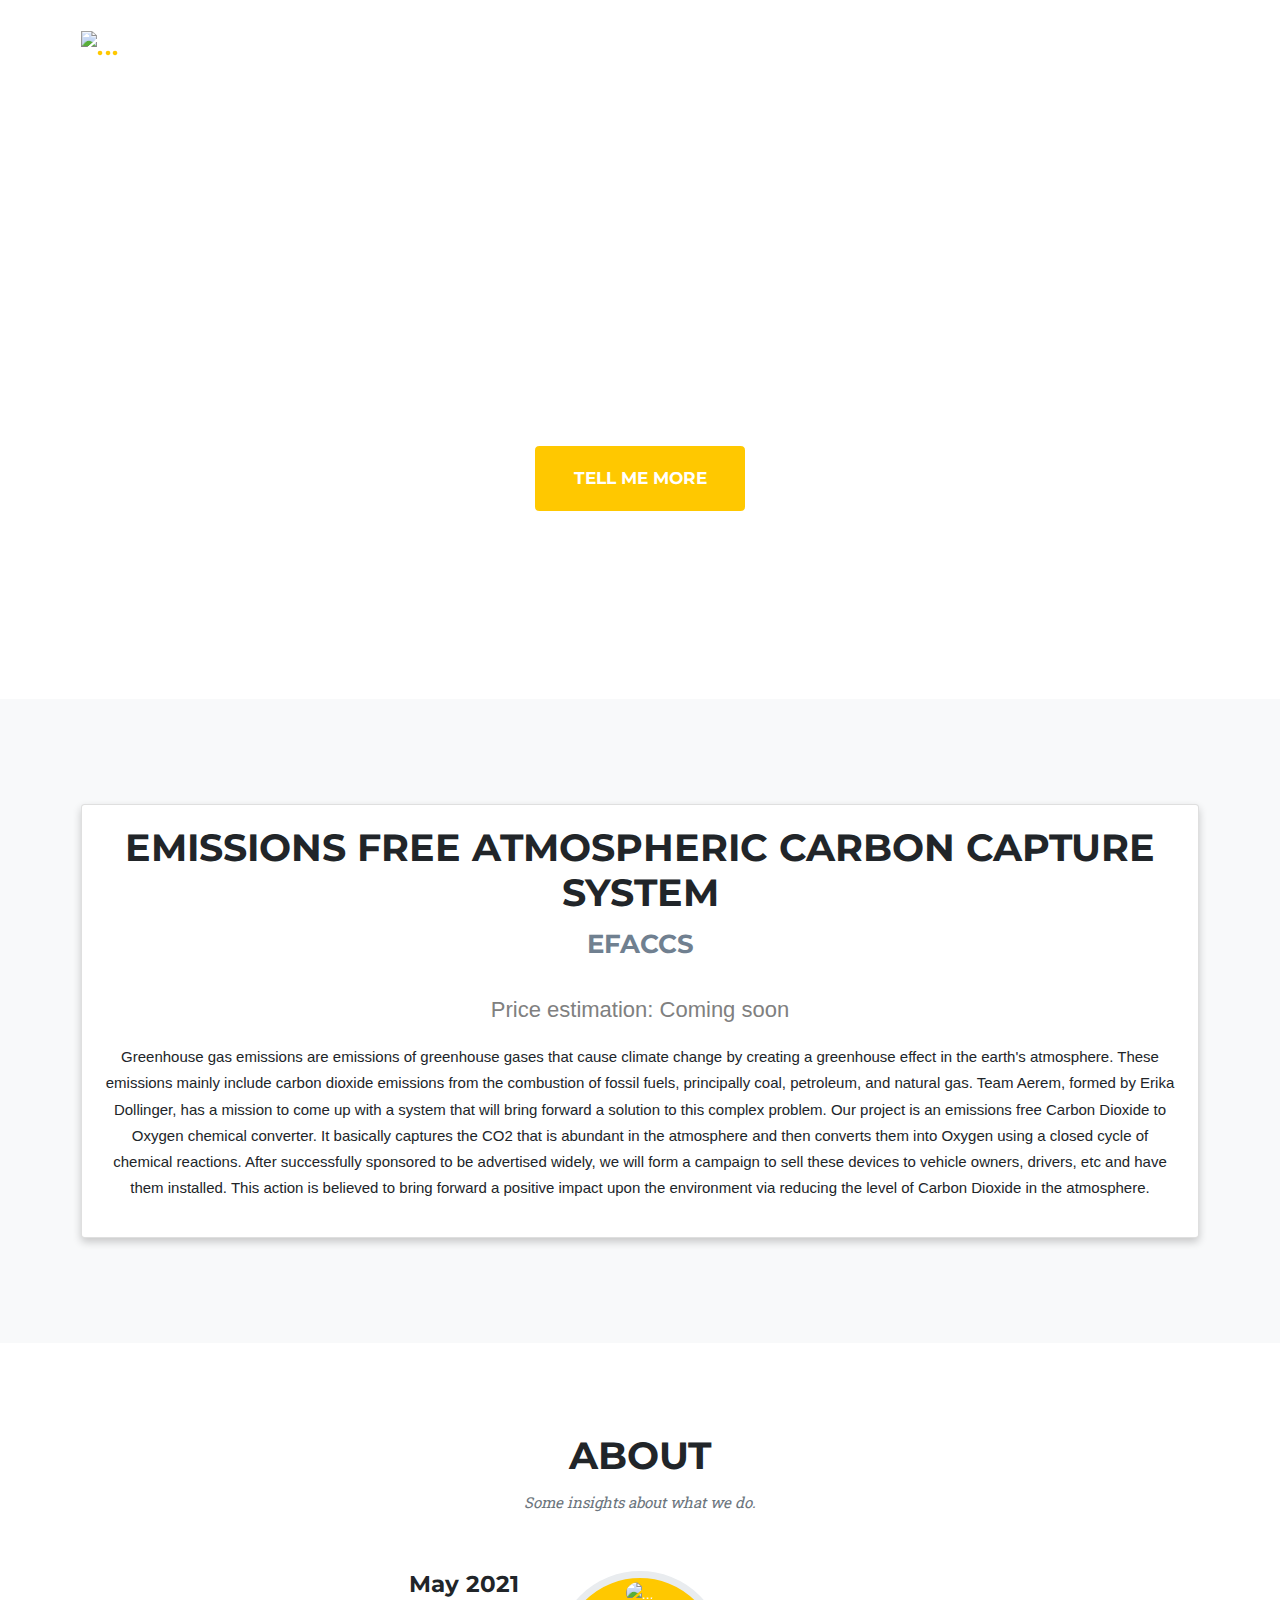
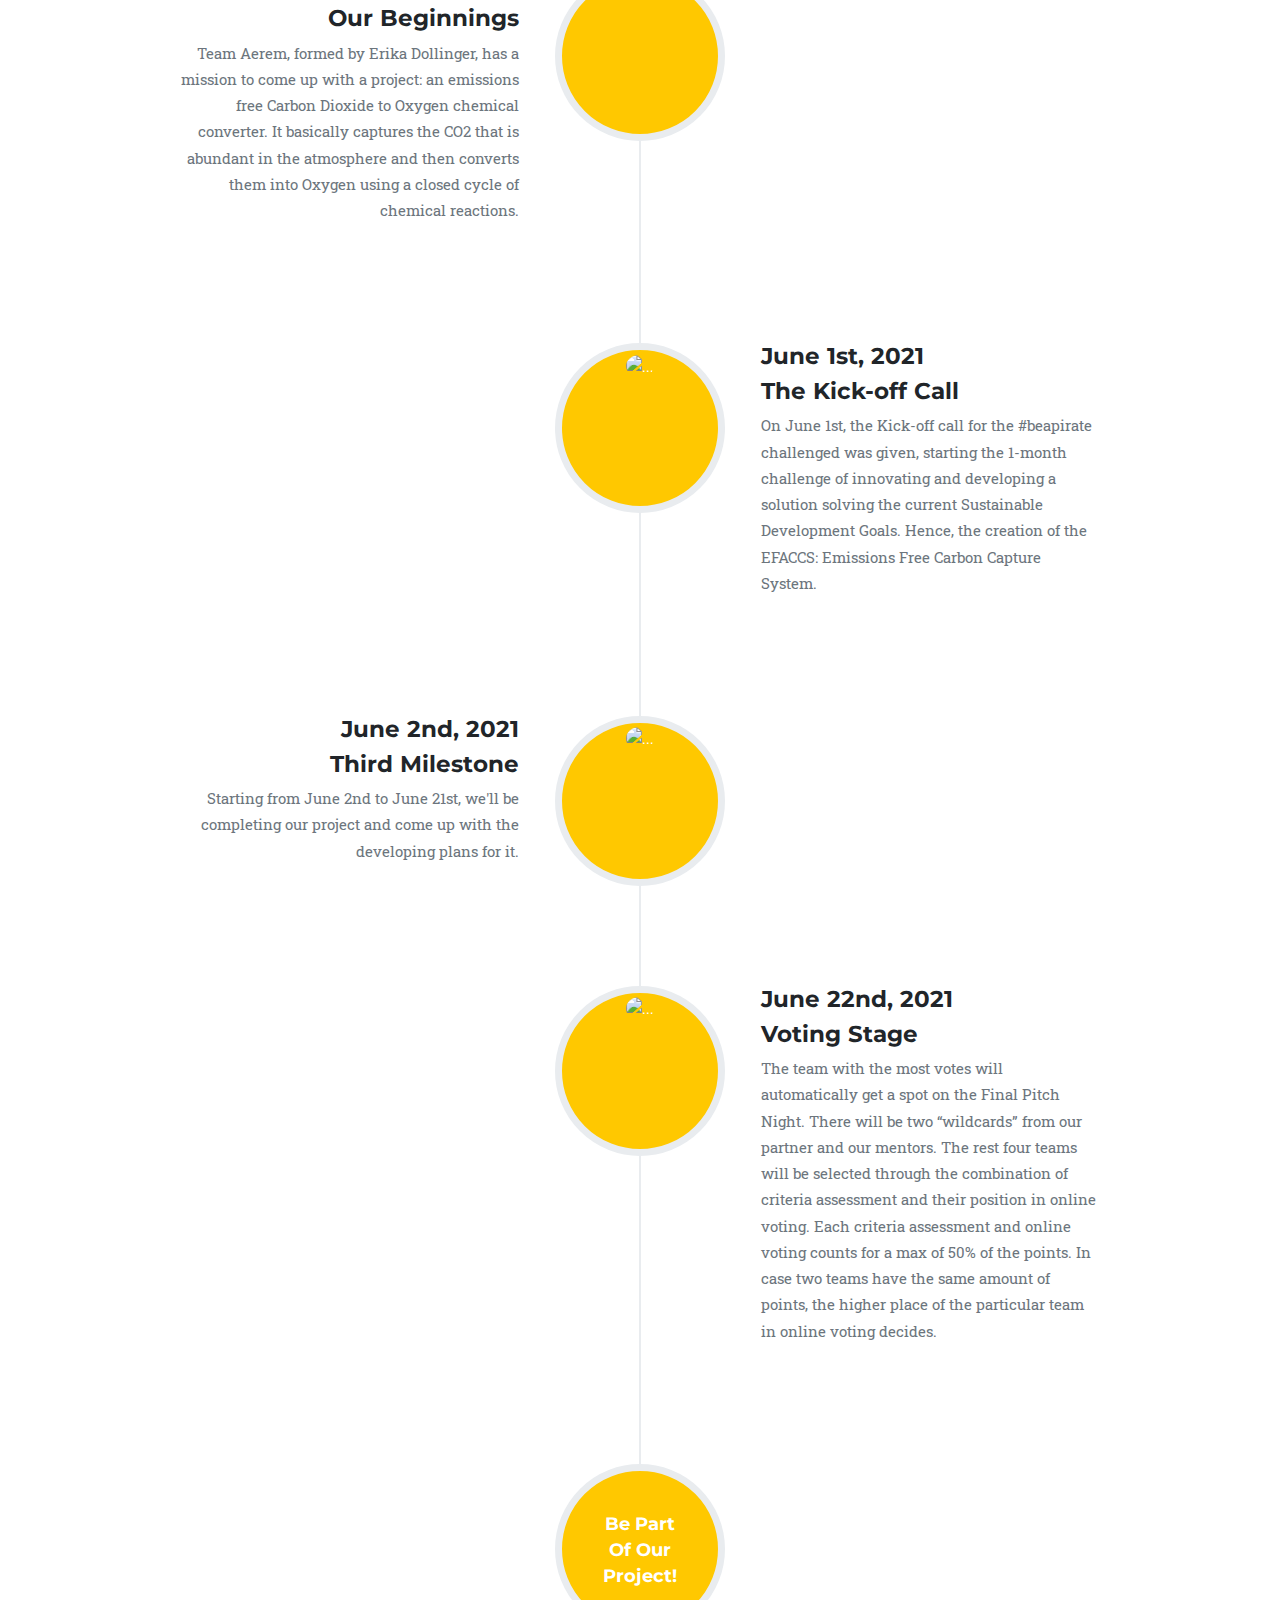
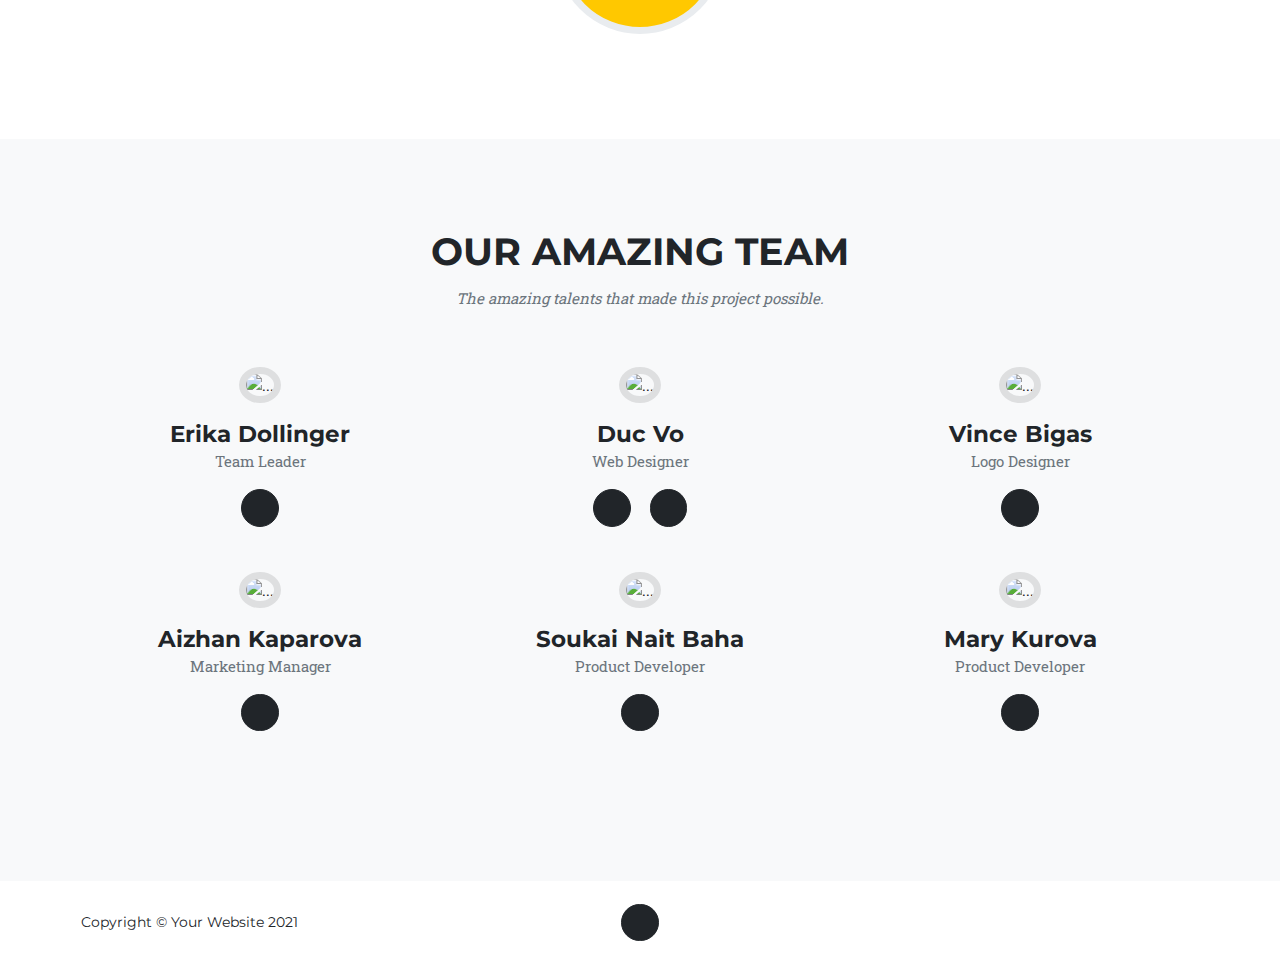
==== commit 912b08d4: "Update index.html" ====
--- a/index.html
+++ b/index.html
@@ -12,7 +12,7 @@
         <!-- Google fonts-->
         <link href="https://fonts.googleapis.com/css?family=Montserrat:400,700" rel="stylesheet" type="text/css" />
         <link href="https://fonts.googleapis.com/css?family=Roboto+Slab:400,100,300,700" rel="stylesheet" type="text/css" />
-        <link rel="stylesheet" href="https://www.w3schools.com/w3css/3/w3.css">
+        <link rel="stylesheet" href="W3Styles.css">
         <link rel="stylesheet" href="styless.css">
         
         <title>Project Aerem</title>
--- a/W3Styles.css
+++ b/W3Styles.css
@@ -0,0 +1,361 @@
+/* W3.CSS 3.04 Apr 2017 by Jan Egil and Borge Refsnes */
+html{box-sizing:border-box}*,*:before,*:after{box-sizing:inherit}
+/* Extract from normalize.css by Nicolas Gallagher and Jonathan Neal git.io/normalize */
+html{-ms-text-size-adjust:100%;-webkit-text-size-adjust:100%}body{margin:0}
+article,aside,details,figcaption,figure,footer,header,main,menu,nav,section,summary{display:block}
+audio,canvas,progress,video{display:inline-block}progress{vertical-align:baseline}
+audio:not([controls]){display:none;height:0}[hidden],template{display:none}
+a{background-color:transparent;-webkit-text-decoration-skip:objects}
+a:active,a:hover{outline-width:0}abbr[title]{border-bottom:none;text-decoration:underline;text-decoration:underline dotted}
+dfn{font-style:italic}mark{background:#ff0;color:#000}
+small{font-size:80%}sub,sup{font-size:75%;line-height:0;position:relative;vertical-align:baseline}
+sub{bottom:-0.25em}sup{top:-0.5em}figure{margin:1em 40px}
+img{border-style:none}svg:not(:root){overflow:hidden}
+code,kbd,pre,samp{font-family:monospace,monospace;font-size:1em}
+hr{box-sizing:content-box;height:0;overflow:visible}
+button,input,select,textarea{font:inherit;margin:0}optgroup{font-weight:bold}
+button,input{overflow:visible}button,select{text-transform:none}
+button,html [type=button],[type=reset],[type=submit]{-webkit-appearance:button}
+button::-moz-focus-inner, [type=button]::-moz-focus-inner, [type=reset]::-moz-focus-inner, [type=submit]::-moz-focus-inner{border-style:none;padding:0}
+button:-moz-focusring, [type=button]:-moz-focusring, [type=reset]:-moz-focusring, [type=submit]:-moz-focusring{outline:1px dotted ButtonText}
+fieldset{border:1px solid #c0c0c0;margin:0 2px;padding:.35em .625em .75em}
+legend{color:inherit;display:table;max-width:100%;padding:0;white-space:normal}textarea{overflow:auto}
+[type=checkbox],[type=radio]{padding:0}
+[type=number]::-webkit-inner-spin-button,[type=number]::-webkit-outer-spin-button{height:auto}
+[type=search]{-webkit-appearance:textfield;outline-offset:-2px}
+[type=search]::-webkit-search-cancel-button,[type=search]::-webkit-search-decoration{-webkit-appearance:none}
+::-webkit-input-placeholder{color:inherit;opacity:0.54}
+::-webkit-file-upload-button{-webkit-appearance:button;font:inherit}
+/* End extract */
+html,body{font-family:Verdana,sans-serif;font-size:15px;line-height:1.5}html{overflow-x:hidden}
+h1,h2,h3,h4,h5,h6,.w3-slim,.w3-wide{font-family:"Segoe UI",Arial,sans-serif}
+h1{font-size:36px}h2{font-size:30px}h3{font-size:24px}h4{font-size:20px}h5{font-size:18px}h6{font-size:16px}
+.w3-serif{font-family:"Times New Roman",Times,serif}
+h1,h2,h3,h4,h5,h6{font-weight:400;margin:10px 0}.w3-wide{letter-spacing:4px}
+h1 a,h2 a,h3 a,h4 a,h5 a,h6 a{font-weight:inherit}
+hr{border:0;border-top:1px solid #eee;margin:20px 0}
+img{margin-bottom:-5px}a{color:inherit}
+.w3-image{max-width:100%;height:auto}
+.w3-table,.w3-table-all{border-collapse:collapse;border-spacing:0;width:100%;display:table}
+.w3-table-all{border:1px solid #ccc}
+.w3-bordered tr,.w3-table-all tr{border-bottom:1px solid #ddd}
+.w3-striped tbody tr:nth-child(even){background-color:#f1f1f1}
+.w3-table-all tr:nth-child(odd){background-color:#fff}
+.w3-table-all tr:nth-child(even){background-color:#f1f1f1}
+.w3-hoverable tbody tr:hover,.w3-ul.w3-hoverable li:hover{background-color:#ccc}
+.w3-centered tr th,.w3-centered tr td{text-align:center}
+.w3-table td,.w3-table th,.w3-table-all td,.w3-table-all th{padding:8px 8px;display:table-cell;text-align:left;vertical-align:top}
+.w3-table th:first-child,.w3-table td:first-child,.w3-table-all th:first-child,.w3-table-all td:first-child{padding-left:16px}
+.w3-btn,.w3-btn-block,.w3-button{border:none;display:inline-block;outline:0;padding:6px 16px;vertical-align:middle;overflow:hidden;text-decoration:none!important;color:#fff;background-color:#000;text-align:center;cursor:pointer;white-space:nowrap}
+.w3-btn:hover,.w3-btn-block:hover,.w3-btn-floating:hover,.w3-btn-floating-large:hover{box-shadow:0 8px 16px 0 rgba(0,0,0,0.2),0 6px 20px 0 rgba(0,0,0,0.19)}
+.w3-button{color:#000;background-color:#f1f1f1;padding:8px 16px}.w3-button:hover{color:#000!important;background-color:#ccc!important}
+.w3-btn,.w3-btn-floating,.w3-btn-floating-large,.w3-closenav,.w3-opennav,.w3-btn-block,.w3-button{-webkit-touch-callout:none;-webkit-user-select:none;-khtml-user-select:none;-moz-user-select:none;-ms-user-select:none;user-select:none}   
+.w3-btn-floating,.w3-btn-floating-large{display:inline-block;text-align:center;color:#fff;background-color:#000;position:relative;overflow:hidden;z-index:1;padding:0;border-radius:50%;cursor:pointer;font-size:24px}
+.w3-btn-floating{width:40px;height:40px;line-height:40px}.w3-btn-floating-large{width:56px;height:56px;line-height:56px}
+.w3-disabled,.w3-btn:disabled,.w3-button:disabled,.w3-btn-floating:disabled,.w3-btn-floating-large:disabled{cursor:not-allowed;opacity:0.3}.w3-disabled *,:disabled *{pointer-events:none}
+.w3-btn.w3-disabled:hover,.w3-btn-block.w3-disabled:hover,.w3-btn:disabled:hover,.w3-btn-floating.w3-disabled:hover,.w3-btn-floating:disabled:hover,
+.w3-btn-floating-large.w3-disabled:hover,.w3-btn-floating-large:disabled:hover{box-shadow:none}
+.w3-btn-group .w3-btn{float:left}.w3-btn-block{width:100%}
+.w3-btn-bar .w3-btn{box-shadow:none;background-color:inherit;color:inherit;float:left}.w3-btn-bar .w3-btn:hover{background-color:#ccc}
+.w3-badge,.w3-tag,.w3-sign{background-color:#000;color:#fff;display:inline-block;padding-left:8px;padding-right:8px;text-align:center}
+.w3-badge{border-radius:50%}
+ul.w3-ul{list-style-type:none;padding:0;margin:0}ul.w3-ul li{padding:8px 16px;border-bottom:1px solid #ddd}ul.w3-ul li:last-child{border-bottom:none}
+.w3-tooltip,.w3-display-container{position:relative}.w3-tooltip .w3-text{display:none}.w3-tooltip:hover .w3-text{display:inline-block}
+.w3-navbar{list-style-type:none;margin:0;padding:0;overflow:hidden}
+.w3-navbar li{float:left}.w3-navbar li a,.w3-navitem,.w3-navbar li .w3-btn,.w3-navbar li .w3-input{display:block;padding:8px 16px}.w3-navbar li .w3-btn,.w3-navbar li .w3-input{border:none;outline:none;width:100%}
+.w3-navbar li a:hover{color:#000;background-color:#ccc}
+.w3-navbar .w3-dropdown-hover,.w3-navbar .w3-dropdown-click{position:static}
+.w3-navbar .w3-dropdown-hover:hover,.w3-navbar .w3-dropdown-hover:first-child,.w3-navbar .w3-dropdown-click:hover{background-color:#ccc;color:#000}
+.w3-navbar a,.w3-topnav a,.w3-sidenav a,.w3-dropdown-content a,.w3-accordion-content a,.w3-dropnav a,.w3-navblock a{text-decoration:none!important}
+.w3-navbar .w3-opennav.w3-right{float:right!important}.w3-topnav{padding:8px 8px}
+.w3-navblock .w3-dropdown-hover:hover,.w3-navblock .w3-dropdown-hover:first-child,.w3-navblock .w3-dropdown-click:hover{background-color:#ccc;color:#000}
+.w3-navblock .w3-dropdown-hover,.w3-navblock .w3-dropdown-click{width:100%}.w3-navblock .w3-dropdown-hover .w3-dropdown-content,.w3-navblock .w3-dropdown-click .w3-dropdown-content{min-width:100%}
+.w3-topnav a{padding:0 8px;border-bottom:3px solid transparent;-webkit-transition:border-bottom .25s;transition:border-bottom .25s}
+.w3-topnav a:hover{border-bottom:3px solid #fff}.w3-topnav .w3-dropdown-hover a{border-bottom:0}
+.w3-opennav,.w3-closenav{color:inherit}.w3-opennav:hover,.w3-closenav:hover{cursor:pointer;opacity:0.8}
+.w3-btn,.w3-btn-floating,.w3-dropnav a,.w3-btn-floating-large,.w3-btn-block, .w3-navbar a,.w3-navblock a,.w3-sidenav a,.w3-pagination li a,.w3-hoverable tbody tr,.w3-hoverable li,
+.w3-accordion-content a,.w3-dropdown-content a,.w3-dropdown-click:hover,.w3-dropdown-hover:hover,.w3-opennav,.w3-closenav,.w3-closebtn,*[class*="w3-hover-"]
+{-webkit-transition:background-color .25s,color .15s,box-shadow .25s,opacity 0.25s,filter 0.25s,border 0.15s;transition:background-color .25s,color .15s,box-shadow .15s,opacity .25s,filter .25s,border .15s}
+.w3-ripple:active{opacity:0.5}.w3-ripple{-webkit-transition:opacity 0s;transition:opacity 0s}
+.w3-sidenav,.w3-sidebar{height:100%;width:200px;background-color:#fff;position:fixed!important;z-index:1;overflow:auto}
+.w3-sidenav a,.w3-navblock a{padding:4px 2px 4px 16px}.w3-sidenav a:hover,.w3-navblock a:hover{background-color:#ccc;color:#000}.w3-sidenav a,.w3-dropnav a,.w3-navblock a{display:block}
+.w3-sidenav .w3-dropdown-hover:hover,.w3-sidenav .w3-dropdown-hover:first-child,.w3-sidenav .w3-dropdown-click:hover,.w3-dropnav a:hover{background-color:#ccc;color:#000}
+.w3-sidenav .w3-dropdown-hover,.w3-sidenav .w3-dropdown-click,.w3-bar-block .w3-dropdown-hover,.w3-bar-block .w3-dropdown-click{width:100%}
+.w3-sidenav .w3-dropdown-hover .w3-dropdown-content,.w3-sidenav .w3-dropdown-click .w3-dropdown-content,.w3-bar-block .w3-dropdown-hover .w3-dropdown-content,.w3-bar-block .w3-dropdown-click .w3-dropdown-content{min-width:100%}
+.w3-bar-block .w3-dropdown-hover .w3-button,.w3-bar-block .w3-dropdown-click .w3-button{width:100%;text-align:left;background-color:inherit;color:inherit;padding:8px 16px}
+.w3-main,#main{transition:margin-left .4s}
+.w3-modal{z-index:3;display:none;padding-top:100px;position:fixed;left:0;top:0;width:100%;height:100%;overflow:auto;background-color:rgb(0,0,0);background-color:rgba(0,0,0,0.4)}
+.w3-modal-content{margin:auto;background-color:#fff;position:relative;padding:0;outline:0;width:600px}.w3-closebtn{text-decoration:none;float:right;font-size:24px;font-weight:bold;color:inherit}
+.w3-closebtn:hover,.w3-closebtn:focus{color:#000;text-decoration:none;cursor:pointer}
+.w3-pagination{display:inline-block;padding:0;margin:0}.w3-pagination li{display:inline}
+.w3-pagination li a{text-decoration:none;color:#000;float:left;padding:8px 16px}
+.w3-pagination li a:hover{background-color:#ccc}
+.w3-input-group,.w3-group{margin-top:24px;margin-bottom:24px}
+.w3-input{padding:8px;display:block;border:none;border-bottom:1px solid #808080;width:100%}
+.w3-label{color:#009688}.w3-input:not(:valid)~.w3-validate{color:#f44336}
+.w3-select{padding:9px 0;width:100%;color:#000;border:1px solid transparent;border-bottom:1px solid #009688}
+.w3-select select:focus{color:#000;border:1px solid #009688}.w3-select option[disabled]{color:#009688}
+.w3-dropdown-click,.w3-dropdown-hover{position:relative;display:inline-block;cursor:pointer}
+.w3-dropdown-hover:hover .w3-dropdown-content{display:block;z-index:1}
+.w3-dropdown-hover:first-child,.w3-dropdown-click:hover{background-color:#ccc;color:#000}
+.w3-dropdown-hover:hover > .w3-button:first-child,.w3-dropdown-click:hover > .w3-button:first-child{background-color:#ccc;color:#000}
+.w3-dropdown-content{cursor:auto;color:#000;background-color:#fff;display:none;position:absolute;min-width:160px;margin:0;padding:0}
+.w3-dropdown-content a{padding:6px 16px;display:block}
+.w3-dropdown-content a:hover{background-color:#ccc}
+.w3-accordion{width:100%;cursor:pointer}
+.w3-accordion-content{cursor:auto;display:none;position:relative;width:100%;margin:0;padding:0}
+.w3-accordion-content a{padding:6px 16px;display:block}.w3-accordion-content a:hover{background-color:#ccc}
+.w3-progress-container{width:100%;height:1.5em;position:relative;background-color:#f1f1f1}
+.w3-progressbar{background-color:#757575;height:100%;position:absolute;line-height:inherit}
+input[type=checkbox].w3-check,input[type=radio].w3-radio{width:24px;height:24px;position:relative;top:6px}
+input[type=checkbox].w3-check:checked+.w3-validate,input[type=radio].w3-radio:checked+.w3-validate{color:#009688} 
+input[type=checkbox].w3-check:disabled+.w3-validate,input[type=radio].w3-radio:disabled+.w3-validate{color:#aaa}
+.w3-bar{width:100%;overflow:hidden}.w3-center .w3-bar{display:inline-block;width:auto}
+.w3-bar .w3-bar-item{padding:8px 16px;float:left;background-color:inherit;color:inherit;width:auto;border:none;outline:none;display:block}
+.w3-bar .w3-dropdown-hover,.w3-bar .w3-dropdown-click{position:static;float:left}
+.w3-bar .w3-button{background-color:inherit;color:inherit;white-space:normal}
+.w3-bar-block .w3-bar-item{width:100%;display:block;padding:8px 16px;text-align:left;background-color:inherit;color:inherit;border:none;outline:none;white-space:normal;float:none}
+.w3-bar-block.w3-center .w3-bar-item{text-align:center}
+.w3-block{display:block;width:100%}
+.w3-responsive{overflow-x:auto}
+.w3-container:after,.w3-container:before,.w3-panel:after,.w3-panel:before,.w3-row:after,.w3-row:before,.w3-row-padding:after,.w3-row-padding:before,.w3-cell-row:before,.w3-cell-row:after,
+.w3-topnav:after,.w3-topnav:before,.w3-clear:after,.w3-clear:before,.w3-btn-group:before,.w3-btn-group:after,.w3-btn-bar:before,.w3-btn-bar:after,.w3-bar:before,.w3-bar:after
+{content:"";display:table;clear:both}
+.w3-col,.w3-half,.w3-third,.w3-twothird,.w3-threequarter,.w3-quarter{float:left;width:100%}
+.w3-col.s1{width:8.33333%}
+.w3-col.s2{width:16.66666%}
+.w3-col.s3{width:24.99999%}
+.w3-col.s4{width:33.33333%}
+.w3-col.s5{width:41.66666%}
+.w3-col.s6{width:49.99999%}
+.w3-col.s7{width:58.33333%}
+.w3-col.s8{width:66.66666%}
+.w3-col.s9{width:74.99999%}
+.w3-col.s10{width:83.33333%}
+.w3-col.s11{width:91.66666%}
+.w3-col.s12,.w3-half,.w3-third,.w3-twothird,.w3-threequarter,.w3-quarter{width:99.99999%}
+@media (min-width:601px){
+.w3-col.m1{width:8.33333%}
+.w3-col.m2{width:16.66666%}
+.w3-col.m3,.w3-quarter{width:24.99999%}
+.w3-col.m4,.w3-third{width:33.33333%}
+.w3-col.m5{width:41.66666%}
+.w3-col.m6,.w3-half{width:49.99999%}
+.w3-col.m7{width:58.33333%}
+.w3-col.m8,.w3-twothird{width:66.66666%}
+.w3-col.m9,.w3-threequarter{width:74.99999%}
+.w3-col.m10{width:83.33333%}
+.w3-col.m11{width:91.66666%}
+.w3-col.m12{width:99.99999%}}
+@media (min-width:993px){
+.w3-col.l1{width:8.33333%}
+.w3-col.l2{width:16.66666%}
+.w3-col.l3,.w3-quarter{width:24.99999%}
+.w3-col.l4,.w3-third{width:33.33333%}
+.w3-col.l5{width:41.66666%}
+.w3-col.l6,.w3-half{width:49.99999%}
+.w3-col.l7{width:58.33333%}
+.w3-col.l8,.w3-twothird{width:66.66666%}
+.w3-col.l9,.w3-threequarter{width:74.99999%}
+.w3-col.l10{width:83.33333%}
+.w3-col.l11{width:91.66666%}
+.w3-col.l12{width:99.99999%}}
+.w3-content{max-width:980px;margin:auto}
+.w3-rest{overflow:hidden}
+.w3-layout-container,.w3-cell-row{display:table;width:100%}.w3-layout-row{display:table-row}.w3-layout-cell,.w3-layout-col,.w3-cell{display:table-cell}
+.w3-layout-top,.w3-cell-top{vertical-align:top}.w3-layout-middle,.w3-cell-middle{vertical-align:middle}.w3-layout-bottom,.w3-cell-bottom{vertical-align:bottom}
+.w3-hide{display:none!important}.w3-show-block,.w3-show{display:block!important}.w3-show-inline-block{display:inline-block!important}
+@media (max-width:600px){.w3-modal-content{margin:0 10px;width:auto!important}.w3-modal{padding-top:30px}
+.w3-topnav a{display:block}.w3-navbar li:not(.w3-opennav){float:none;width:100%!important}.w3-navbar li.w3-right{float:none!important}
+.w3-topnav .w3-dropdown-hover .w3-dropdown-content,.w3-navbar .w3-dropdown-click .w3-dropdown-content,.w3-navbar .w3-dropdown-hover .w3-dropdown-content,.w3-dropdown-hover.w3-mobile .w3-dropdown-content,.w3-dropdown-click.w3-mobile .w3-dropdown-content{position:relative}	
+.w3-topnav,.w3-navbar{text-align:center}.w3-hide-small{display:none!important}.w3-layout-col,.w3-mobile{display:block;width:100%!important}.w3-bar-item.w3-mobile,.w3-dropdown-hover.w3-mobile,.w3-dropdown-click.w3-mobile{text-align:center}
+.w3-dropdown-hover.w3-mobile,.w3-dropdown-hover.w3-mobile .w3-btn,.w3-dropdown-hover.w3-mobile .w3-button,.w3-dropdown-click.w3-mobile,.w3-dropdown-click.w3-mobile .w3-btn,.w3-dropdown-click.w3-mobile .w3-button{width:100%}}
+@media (max-width:768px){.w3-modal-content{width:500px}.w3-modal{padding-top:50px}}
+@media (min-width:993px){.w3-modal-content{width:900px}.w3-hide-large{display:none!important}.w3-sidenav.w3-collapse,.w3-sidebar.w3-collapse{display:block!important}}
+@media (max-width:992px) and (min-width:601px){.w3-hide-medium{display:none!important}}
+@media (max-width:992px){.w3-sidenav.w3-collapse,.w3-sidebar.w3-collapse{display:none}.w3-main{margin-left:0!important;margin-right:0!important}}
+.w3-top,.w3-bottom{position:fixed;width:100%;z-index:1}.w3-top{top:0}.w3-bottom{bottom:0}
+.w3-overlay{position:fixed;display:none;width:100%;height:100%;top:0;left:0;right:0;bottom:0;background-color:rgba(0,0,0,0.5);z-index:2}
+.w3-left{float:left!important}.w3-right{float:right!important}
+.w3-tiny{font-size:10px!important}.w3-small{font-size:12px!important}
+.w3-medium{font-size:15px!important}.w3-large{font-size:18px!important}
+.w3-xlarge{font-size:24px!important}.w3-xxlarge{font-size:36px!important}
+.w3-xxxlarge{font-size:48px!important}.w3-jumbo{font-size:64px!important}
+.w3-vertical{word-break:break-all;line-height:1;text-align:center;width:0.6em}
+.w3-left-align{text-align:left!important}.w3-right-align{text-align:right!important}
+.w3-justify{text-align:justify!important}.w3-center{text-align:center!important}
+.w3-display-topleft{position:absolute;left:0;top:0}.w3-display-topright{position:absolute;right:0;top:0}
+.w3-display-bottomleft{position:absolute;left:0;bottom:0}.w3-display-bottomright{position:absolute;right:0;bottom:0}
+.w3-display-middle{position:absolute;top:50%;left:50%;transform:translate(-50%,-50%);-ms-transform:translate(-50%,-50%)}
+.w3-display-left{position:absolute;top:50%;left:0%;transform:translate(0%,-50%);-ms-transform:translate(-0%,-50%)}
+.w3-display-right{position:absolute;top:50%;right:0%;transform:translate(0%,-50%);-ms-transform:translate(0%,-50%)}
+.w3-display-topmiddle{position:absolute;left:50%;top:0;transform:translate(-50%,0%);-ms-transform:translate(-50%,0%)}
+.w3-display-bottommiddle{position:absolute;left:50%;bottom:0;transform:translate(-50%,0%);-ms-transform:translate(-50%,0%)}
+.w3-display-container:hover .w3-display-hover{display:block}.w3-display-container:hover span.w3-display-hover{display:inline-block}.w3-display-hover{display:none}
+.w3-display-position{position:absolute}
+.w3-circle{border-radius:50%!important}
+.w3-round-small{border-radius:2px!important}.w3-round,.w3-round-medium{border-radius:4px!important}
+.w3-round-large{border-radius:8px!important}.w3-round-xlarge{border-radius:16px!important}
+.w3-round-xxlarge{border-radius:32px!important}.w3-round-jumbo{border-radius:64px!important}
+.w3-border-0{border:0!important}.w3-border{border:1px solid #ccc!important}
+.w3-border-top{border-top:1px solid #ccc!important}.w3-border-bottom{border-bottom:1px solid #ccc!important}
+.w3-border-left{border-left:1px solid #ccc!important}.w3-border-right{border-right:1px solid #ccc!important}
+.w3-margin{margin:16px!important}.w3-margin-0{margin:0!important}
+.w3-margin-top{margin-top:16px!important}.w3-margin-bottom{margin-bottom:16px!important}
+.w3-margin-left{margin-left:16px!important}.w3-margin-right{margin-right:16px!important}
+.w3-section{margin-top:16px!important;margin-bottom:16px!important}
+.w3-padding-tiny{padding:2px 4px!important}.w3-padding-small{padding:4px 8px!important}
+.w3-padding-medium,.w3-padding,.w3-form{padding:8px 16px!important}
+.w3-padding-large{padding:12px 24px!important}.w3-padding-xlarge{padding:16px 32px!important}
+.w3-padding-xxlarge{padding:24px 48px!important}.w3-padding-jumbo{padding:32px 64px!important}
+.w3-padding-4{padding-top:4px!important;padding-bottom:4px!important}
+.w3-padding-8{padding-top:8px!important;padding-bottom:8px!important}
+.w3-padding-12{padding-top:12px!important;padding-bottom:12px!important}
+.w3-padding-16{padding-top:16px!important;padding-bottom:16px!important}
+.w3-padding-24{padding-top:24px!important;padding-bottom:24px!important}
+.w3-padding-32{padding-top:32px!important;padding-bottom:32px!important}
+.w3-padding-48{padding-top:48px!important;padding-bottom:48px!important}
+.w3-padding-64{padding-top:64px!important;padding-bottom:64px!important}
+.w3-padding-128{padding-top:128px!important;padding-bottom:128px!important}
+.w3-padding-0{padding:0!important}
+.w3-padding-top{padding-top:8px!important}.w3-padding-bottom{padding-bottom:8px!important}
+.w3-padding-left{padding-left:16px!important}.w3-padding-right{padding-right:16px!important}
+.w3-topbar{border-top:6px solid #ccc!important}.w3-bottombar{border-bottom:6px solid #ccc!important}
+.w3-leftbar{border-left:6px solid #ccc!important}.w3-rightbar{border-right:6px solid #ccc!important}
+.w3-row-padding,.w3-row-padding>.w3-half,.w3-row-padding>.w3-third,.w3-row-padding>.w3-twothird,.w3-row-padding>.w3-threequarter,.w3-row-padding>.w3-quarter,.w3-row-padding>.w3-col{padding:0 8px}
+.w3-spin{animation:w3-spin 2s infinite linear;-webkit-animation:w3-spin 2s infinite linear}
+@-webkit-keyframes w3-spin{0%{-webkit-transform:rotate(0deg);transform:rotate(0deg)}100%{-webkit-transform:rotate(359deg);transform:rotate(359deg)}}
+@keyframes w3-spin{0%{-webkit-transform:rotate(0deg);transform:rotate(0deg)}100%{-webkit-transform:rotate(359deg);transform:rotate(359deg)}}
+.w3-container{padding:0.01em 16px}
+.w3-panel{padding:0.01em 16px;margin-top:16px!important;margin-bottom:16px!important}
+.w3-example{background-color:#f1f1f1;padding:0.01em 16px}
+.w3-code,.w3-codespan{font-family:Consolas,"courier new";font-size:16px}
+.w3-code{line-height:1.4;width:auto;background-color:#fff;padding:8px 12px;border-left:4px solid #4CAF50;word-wrap:break-word}
+.w3-codespan{color:crimson;background-color:#f1f1f1;padding-left:4px;padding-right:4px;font-size:110%}
+.w3-example,.w3-code{margin:20px 0}
+.w3-card,.w3-card-2,.w3-example{box-shadow:0 2px 4px 0 rgba(0,0,0,0.16),0 2px 10px 0 rgba(0,0,0,0.12)!important}
+.w3-card-4,.w3-hover-shadow:hover{box-shadow:0 4px 8px 0 rgba(0,0,0,0.2),0 6px 20px 0 rgba(0,0,0,0.19)!important}
+.w3-card-8{box-shadow:0 8px 16px 0 rgba(0,0,0,0.2),0 6px 20px 0 rgba(0,0,0,0.19)!important}
+.w3-card-12{box-shadow:0 12px 16px 0 rgba(0,0,0,0.24),0 17px 50px 0 rgba(0,0,0,0.19)!important}
+.w3-card-16{box-shadow:0 16px 24px 0 rgba(0,0,0,0.22),0 25px 55px 0 rgba(0,0,0,0.21)!important}
+.w3-card-24{box-shadow:0 24px 24px 0 rgba(0,0,0,0.2),0 40px 77px 0 rgba(0,0,0,0.22)!important}
+.w3-animate-fading{-webkit-animation:fading 10s infinite;animation:fading 10s infinite}
+@-webkit-keyframes fading{0%{opacity:0}50%{opacity:1}100%{opacity:0}}
+@keyframes fading{0%{opacity:0}50%{opacity:1}100%{opacity:0}}
+.w3-animate-opacity{-webkit-animation:opac 0.8s;animation:opac 0.8s}
+@-webkit-keyframes opac{from{opacity:0} to{opacity:1}}
+@keyframes opac{from{opacity:0} to{opacity:1}}
+.w3-animate-top{position:relative;-webkit-animation:animatetop 0.4s;animation:animatetop 0.4s}
+@-webkit-keyframes animatetop{from{top:-300px;opacity:0} to{top:0;opacity:1}}
+@keyframes animatetop{from{top:-300px;opacity:0} to{top:0;opacity:1}}
+.w3-animate-left{position:relative;-webkit-animation:animateleft 0.4s;animation:animateleft 0.4s}
+@-webkit-keyframes animateleft{from{left:-300px;opacity:0} to{left:0;opacity:1}}
+@keyframes animateleft{from{left:-300px;opacity:0} to{left:0;opacity:1}}
+.w3-animate-right{position:relative;-webkit-animation:animateright 0.4s;animation:animateright 0.4s}
+@-webkit-keyframes animateright{from{right:-300px;opacity:0} to{right:0;opacity:1}}
+@keyframes animateright{from{right:-300px;opacity:0} to{right:0;opacity:1}}
+.w3-animate-bottom{position:relative;-webkit-animation:animatebottom 0.4s;animation:animatebottom 0.4s}
+@-webkit-keyframes animatebottom{from{bottom:-300px;opacity:0} to{bottom:0px;opacity:1}}
+@keyframes animatebottom{from{bottom:-300px;opacity:0} to{bottom:0;opacity:1}}
+.w3-animate-zoom {-webkit-animation:animatezoom 0.6s;animation:animatezoom 0.6s}
+@-webkit-keyframes animatezoom{from{-webkit-transform:scale(0)} to{-webkit-transform:scale(1)}}
+@keyframes animatezoom{from{transform:scale(0)} to{transform:scale(1)}}
+.w3-animate-input{-webkit-transition:width 0.4s ease-in-out;transition:width 0.4s ease-in-out}.w3-animate-input:focus{width:100%!important}
+.w3-opacity,.w3-hover-opacity:hover{opacity:0.60;-webkit-backface-visibility:hidden}
+.w3-opacity-off,.w3-hover-opacity-off:hover{opacity:1;-webkit-backface-visibility:hidden}
+.w3-opacity-max{opacity:0.25;-webkit-backface-visibility:hidden}
+.w3-opacity-min{opacity:0.75;-webkit-backface-visibility:hidden}
+.w3-greyscale-max,.w3-grayscale-max,.w3-hover-greyscale:hover,.w3-hover-grayscale:hover{-webkit-filter:grayscale(100%);filter:grayscale(100%)}
+.w3-greyscale,.w3-grayscale{-webkit-filter:grayscale(75%);filter:grayscale(75%)}
+.w3-greyscale-min,.w3-grayscale-min{-webkit-filter:grayscale(50%);filter:grayscale(50%)}
+.w3-sepia{-webkit-filter:sepia(75%);filter:sepia(75%)}
+.w3-sepia-max,.w3-hover-sepia:hover{-webkit-filter:sepia(100%);filter:sepia(100%)}
+.w3-sepia-min{-webkit-filter:sepia(50%);filter:sepia(50%)}
+.w3-text-shadow{text-shadow:1px 1px 0 #444}.w3-text-shadow-white{text-shadow:1px 1px 0 #ddd}
+.w3-transparent{background-color:transparent!important}
+.w3-hover-none:hover{box-shadow:none!important;background-color:transparent!important}
+/* Colors */
+.w3-amber,.w3-hover-amber:hover{color:#000!important;background-color:#ffc107!important}
+.w3-aqua,.w3-hover-aqua:hover{color:#000!important;background-color:#00ffff!important}
+.w3-blue,.w3-hover-blue:hover{color:#fff!important;background-color:#2196F3!important}
+.w3-light-blue,.w3-hover-light-blue:hover{color:#000!important;background-color:#87CEEB!important}
+.w3-brown,.w3-hover-brown:hover{color:#fff!important;background-color:#795548!important}
+.w3-cyan,.w3-hover-cyan:hover{color:#000!important;background-color:#00bcd4!important}
+.w3-blue-grey,.w3-hover-blue-grey:hover,.w3-blue-gray,.w3-hover-blue-gray:hover{color:#fff!important;background-color:#607d8b!important}
+.w3-green,.w3-hover-green:hover{color:#fff!important;background-color:#4CAF50!important}
+.w3-light-green,.w3-hover-light-green:hover{color:#000!important;background-color:#8bc34a!important}
+.w3-indigo,.w3-hover-indigo:hover{color:#fff!important;background-color:#3f51b5!important}
+.w3-khaki,.w3-hover-khaki:hover{color:#000!important;background-color:#f0e68c!important}
+.w3-lime,.w3-hover-lime:hover{color:#000!important;background-color:#cddc39!important}
+.w3-orange,.w3-hover-orange:hover{color:#000!important;background-color:#ff9800!important}
+.w3-deep-orange,.w3-hover-deep-orange:hover{color:#fff!important;background-color:#ff5722!important}
+.w3-pink,.w3-hover-pink:hover{color:#fff!important;background-color:#e91e63!important}
+.w3-purple,.w3-hover-purple:hover{color:#fff!important;background-color:#9c27b0!important}
+.w3-deep-purple,.w3-hover-deep-purple:hover{color:#fff!important;background-color:#673ab7!important}
+.w3-red,.w3-hover-red:hover{color:#fff!important;background-color:#f44336!important}
+.w3-sand,.w3-hover-sand:hover{color:#000!important;background-color:#fdf5e6!important}
+.w3-teal,.w3-hover-teal:hover{color:#fff!important;background-color:#009688!important}
+.w3-yellow,.w3-hover-yellow:hover{color:#000!important;background-color:#ffeb3b!important}
+.w3-white,.w3-hover-white:hover{color:#000!important;background-color:#fff!important}
+.w3-black,.w3-hover-black:hover{color:#fff!important;background-color:#000!important}
+.w3-grey,.w3-hover-grey:hover,.w3-gray,.w3-hover-gray:hover{color:#000!important;background-color:#9e9e9e!important}
+.w3-light-grey,.w3-hover-light-grey:hover,.w3-light-gray,.w3-hover-light-gray:hover{color:#000!important;background-color:#f1f1f1!important}
+.w3-dark-grey,.w3-hover-dark-grey:hover,.w3-dark-gray,.w3-hover-dark-gray:hover{color:#fff!important;background-color:#616161!important}
+.w3-pale-red,.w3-hover-pale-red:hover{color:#000!important;background-color:#ffdddd!important}
+.w3-pale-green,.w3-hover-pale-green:hover{color:#000!important;background-color:#ddffdd!important}
+.w3-pale-yellow,.w3-hover-pale-yellow:hover{color:#000!important;background-color:#ffffcc!important}
+.w3-pale-blue,.w3-hover-pale-blue:hover{color:#000!important;background-color:#ddffff!important}
+.w3-text-amber,.w3-hover-text-amber:hover{color:#ffc107!important}
+.w3-text-aqua,.w3-hover-text-aqua:hover{color:#00ffff!important}
+.w3-text-blue,.w3-hover-text-blue:hover{color:#2196F3!important}
+.w3-text-light-blue,.w3-hover-text-light-blue:hover{color:#87CEEB!important}
+.w3-text-brown,.w3-hover-text-brown:hover{color:#795548!important}
+.w3-text-cyan,.w3-hover-text-cyan:hover{color:#00bcd4!important}
+.w3-text-blue-grey,.w3-hover-text-blue-grey:hover,.w3-text-blue-gray,.w3-hover-text-blue-gray:hover{color:#607d8b!important}
+.w3-text-green,.w3-hover-text-green:hover{color:#4CAF50!important}
+.w3-text-light-green,.w3-hover-text-light-green:hover{color:#8bc34a!important}
+.w3-text-indigo,.w3-hover-text-indigo:hover{color:#3f51b5!important}
+.w3-text-khaki,.w3-hover-text-khaki:hover{color:#b4aa50!important}
+.w3-text-lime,.w3-hover-text-lime:hover{color:#cddc39!important}
+.w3-text-orange,.w3-hover-text-orange:hover{color:#ff9800!important}
+.w3-text-deep-orange,.w3-hover-text-deep-orange:hover{color:#ff5722!important}
+.w3-text-pink,.w3-hover-text-pink:hover{color:#e91e63!important}
+.w3-text-purple,.w3-hover-text-purple:hover{color:#9c27b0!important}
+.w3-text-deep-purple,.w3-hover-text-deep-purple:hover{color:#673ab7!important}
+.w3-text-red,.w3-hover-text-red:hover{color:#f44336!important}
+.w3-text-sand,.w3-hover-text-sand:hover{color:#fdf5e6!important}
+.w3-text-teal,.w3-hover-text-teal:hover{color:#009688!important}
+.w3-text-yellow,.w3-hover-text-yellow:hover{color:#d2be0e!important}
+.w3-text-white,.w3-hover-text-white:hover{color:#fff!important}
+.w3-text-black,.w3-hover-text-black:hover{color:#000!important}
+.w3-text-grey,.w3-hover-text-grey:hover,.w3-text-gray,.w3-hover-text-gray:hover{color:#757575!important}
+.w3-text-light-grey,.w3-hover-text-light-grey:hover,.w3-text-light-gray,.w3-hover-text-light-gray:hover{color:#f1f1f1!important}
+.w3-text-dark-grey,.w3-hover-text-dark-grey:hover,.w3-text-dark-gray,.w3-hover-text-dark-gray:hover{color:#3a3a3a!important}
+.w3-border-amber,.w3-hover-border-amber:hover{border-color:#ffc107!important}
+.w3-border-aqua,.w3-hover-border-aqua:hover{border-color:#00ffff!important}
+.w3-border-blue,.w3-hover-border-blue:hover{border-color:#2196F3!important}
+.w3-border-light-blue,.w3-hover-border-light-blue:hover{border-color:#87CEEB!important}
+.w3-border-brown,.w3-hover-border-brown:hover{border-color:#795548!important}
+.w3-border-cyan,.w3-hover-border-cyan:hover{border-color:#00bcd4!important}
+.w3-border-blue-grey,.w3-hover-border-blue-grey:hover,.w3-border-blue-gray,.w3-hover-border-blue-gray:hover{border-color:#607d8b!important}
+.w3-border-green,.w3-hover-border-green:hover{border-color:#4CAF50!important}
+.w3-border-light-green,.w3-hover-border-light-green:hover{border-color:#8bc34a!important}
+.w3-border-indigo,.w3-hover-border-indigo:hover{border-color:#3f51b5!important}
+.w3-border-khaki,.w3-hover-border-khaki:hover{border-color:#f0e68c!important}
+.w3-border-lime,.w3-hover-border-lime:hover{border-color:#cddc39!important}
+.w3-border-orange,.w3-hover-border-orange:hover{border-color:#ff9800!important}
+.w3-border-deep-orange,.w3-hover-border-deep-orange:hover{border-color:#ff5722!important}
+.w3-border-pink,.w3-hover-border-pink:hover{border-color:#e91e63!important}
+.w3-border-purple,.w3-hover-border-purple:hover{border-color:#9c27b0!important}
+.w3-border-deep-purple,.w3-hover-border-deep-purple:hover{border-color:#673ab7!important}
+.w3-border-red,.w3-hover-border-red:hover{border-color:#f44336!important}
+.w3-border-sand,.w3-hover-border-sand:hover{border-color:#fdf5e6!important}
+.w3-border-teal,.w3-hover-border-teal:hover{border-color:#009688!important}
+.w3-border-yellow,.w3-hover-border-yellow:hover{border-color:#ffeb3b!important}
+.w3-border-white,.w3-hover-border-white:hover{border-color:#fff!important}
+.w3-border-black,.w3-hover-border-black:hover{border-color:#000!important}
+.w3-border-grey,.w3-hover-border-grey:hover,.w3-border-gray,.w3-hover-border-gray:hover{border-color:#9e9e9e!important}
+.w3-border-light-grey,.w3-hover-border-light-grey:hover,.w3-border-light-gray,.w3-hover-border-light-gray:hover{border-color:#f1f1f1!important}
+.w3-border-dark-grey,.w3-hover-border-dark-grey:hover,.w3-border-dark-gray,.w3-hover-border-dark-gray:hover{border-color:#616161!important}
+.w3-border-pale-red,.w3-hover-border-pale-red:hover{border-color:#ffe7e7!important}.w3-border-pale-green,.w3-hover-border-pale-green:hover{border-color:#e7ffe7!important}
+.w3-border-pale-yellow,.w3-hover-border-pale-yellow:hover{border-color:#ffffcc!important}.w3-border-pale-blue,.w3-hover-border-pale-blue:hover{border-color:#e7ffff!important}
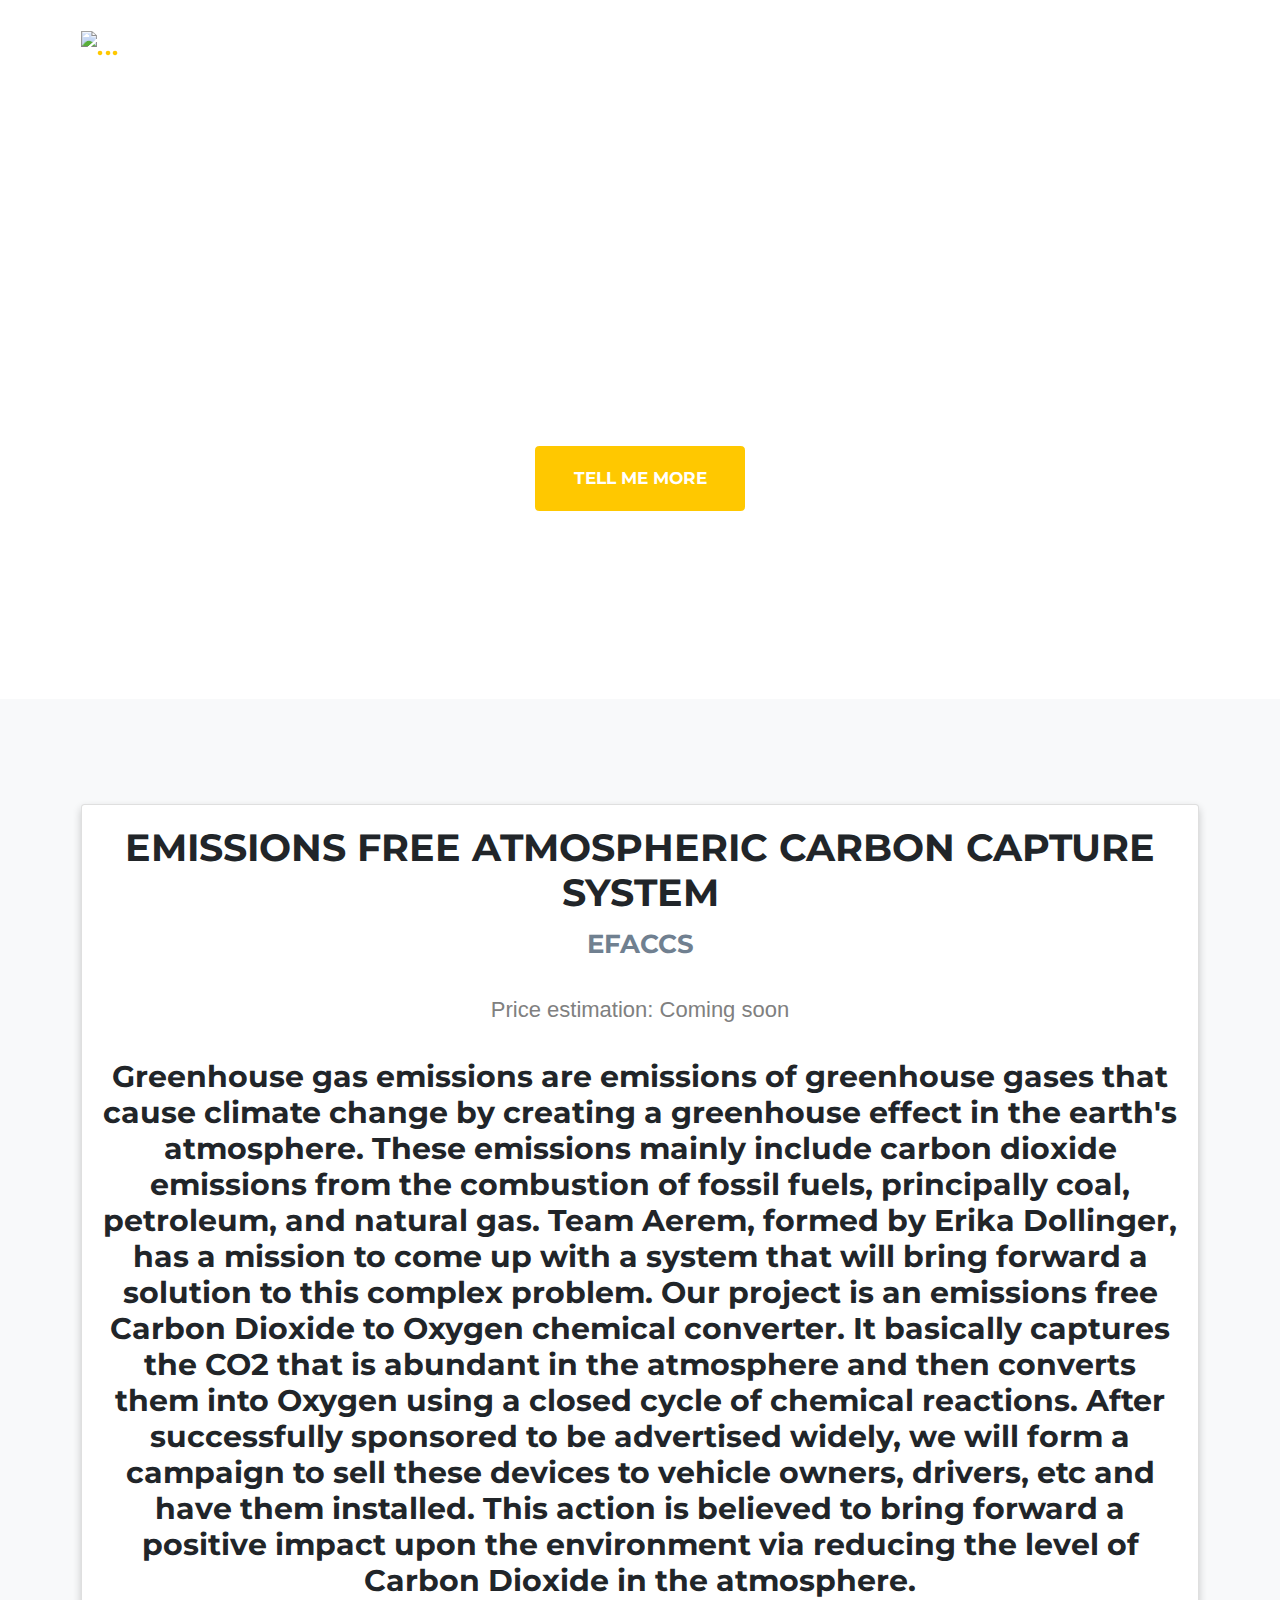
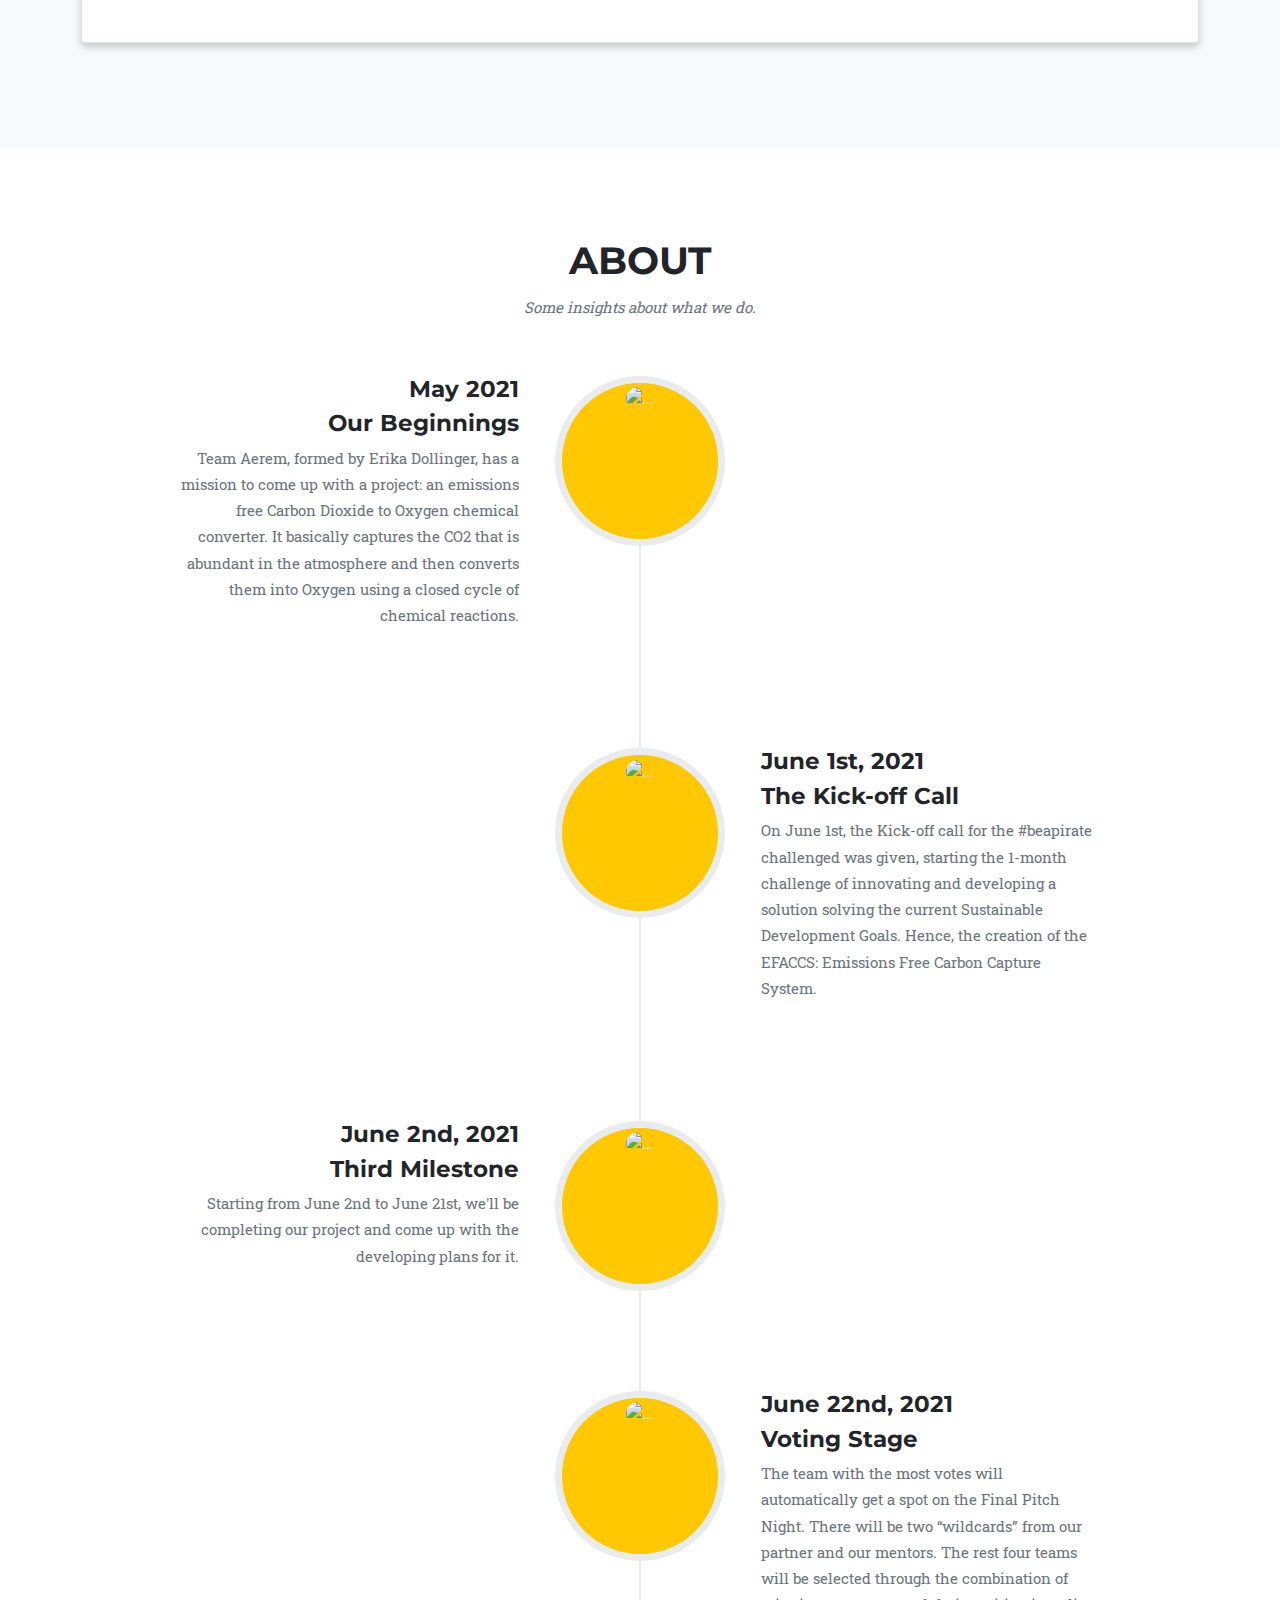
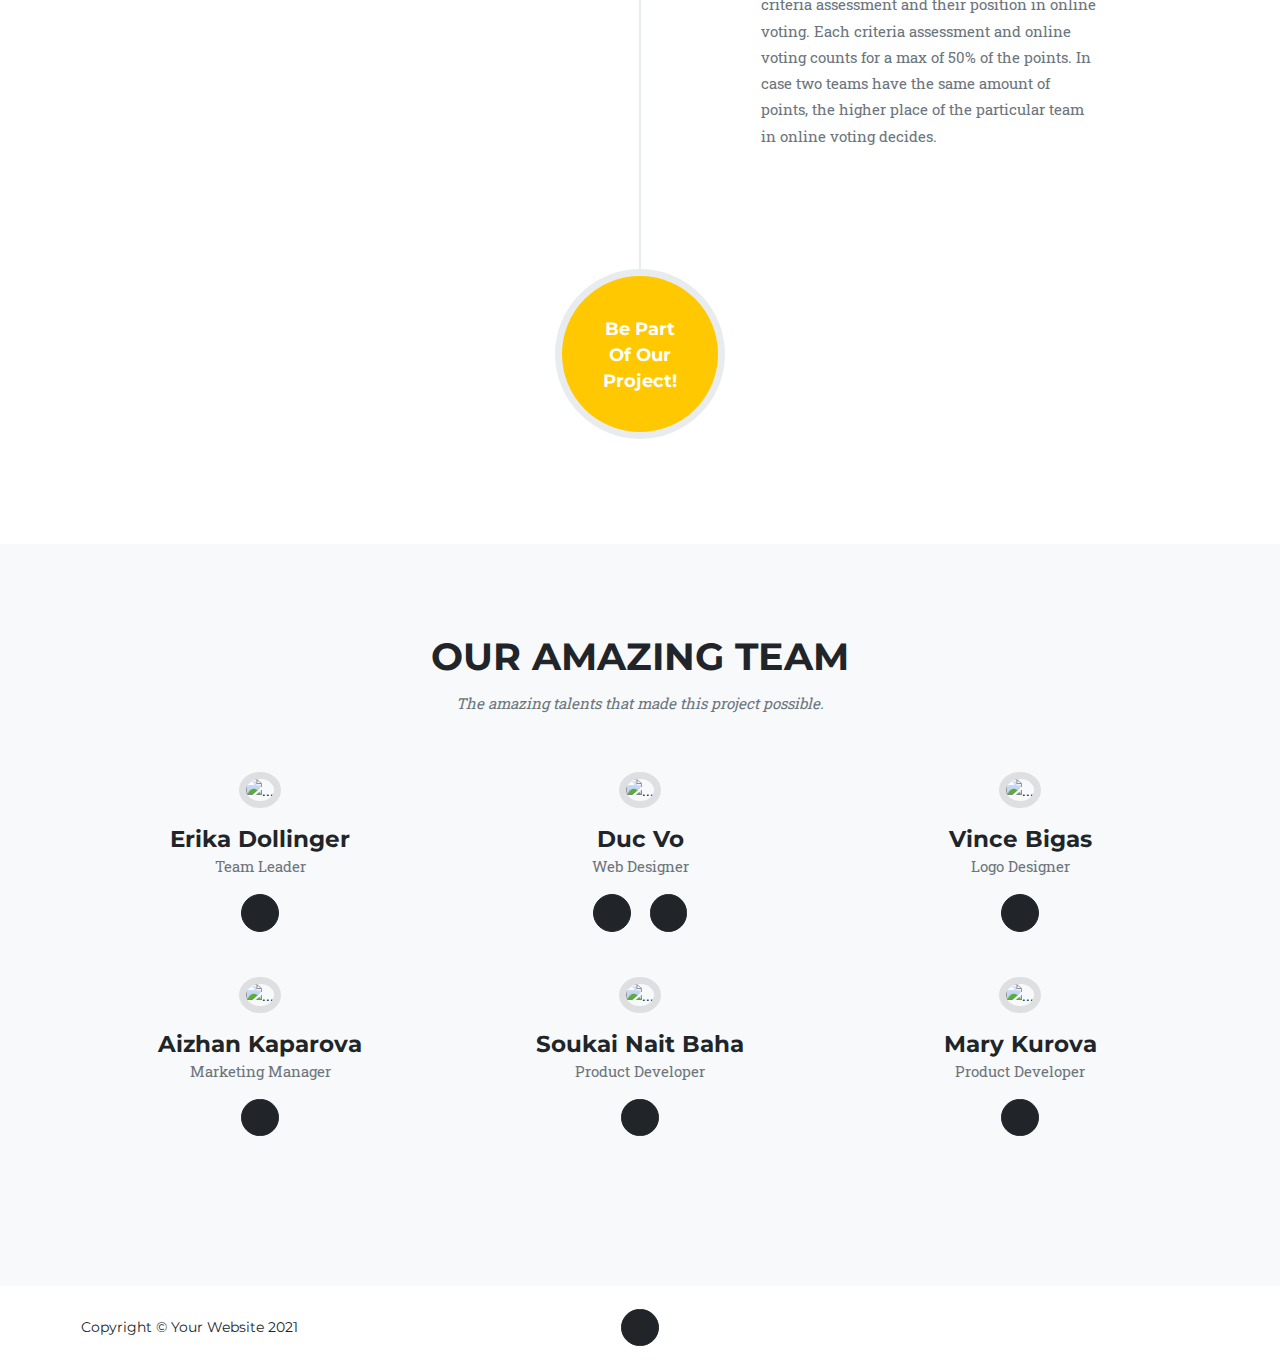
==== commit cf00d29e: "Update index.html" ====
--- a/index.html
+++ b/index.html
@@ -72,7 +72,7 @@
                     <h1>EMISSIONS FREE ATMOSPHERIC CARBON CAPTURE SYSTEM</h1>
                     <h3><p style="color: slategray;">EFACCS</p></h3>
                     <p class="price">Price estimation: Coming soon </p>
-                    <p> Greenhouse gas emissions are emissions of greenhouse gases that cause climate change by creating a greenhouse effect in the earth's atmosphere. These emissions mainly include carbon dioxide emissions from the combustion of fossil fuels, principally coal, petroleum, and natural gas. Team Aerem, formed by Erika Dollinger, has a mission to come up with a system that will bring forward a solution to this complex problem. Our project is an emissions free Carbon Dioxide to Oxygen chemical converter. It basically captures the CO2 that is abundant in the atmosphere and then converts them into Oxygen using a closed cycle of chemical reactions. After successfully sponsored to be advertised widely, we will form a campaign to sell these devices to vehicle owners, drivers, etc and have them installed. This action is believed to bring forward a positive impact upon the environment via reducing the level of Carbon Dioxide in the atmosphere. </p>
+                    <p><h2> Greenhouse gas emissions are emissions of greenhouse gases that cause climate change by creating a greenhouse effect in the earth's atmosphere. These emissions mainly include carbon dioxide emissions from the combustion of fossil fuels, principally coal, petroleum, and natural gas. Team Aerem, formed by Erika Dollinger, has a mission to come up with a system that will bring forward a solution to this complex problem. Our project is an emissions free Carbon Dioxide to Oxygen chemical converter. It basically captures the CO2 that is abundant in the atmosphere and then converts them into Oxygen using a closed cycle of chemical reactions. After successfully sponsored to be advertised widely, we will form a campaign to sell these devices to vehicle owners, drivers, etc and have them installed. This action is believed to bring forward a positive impact upon the environment via reducing the level of Carbon Dioxide in the atmosphere. </h2></p>
                     
                   </div>
             </div> </p>
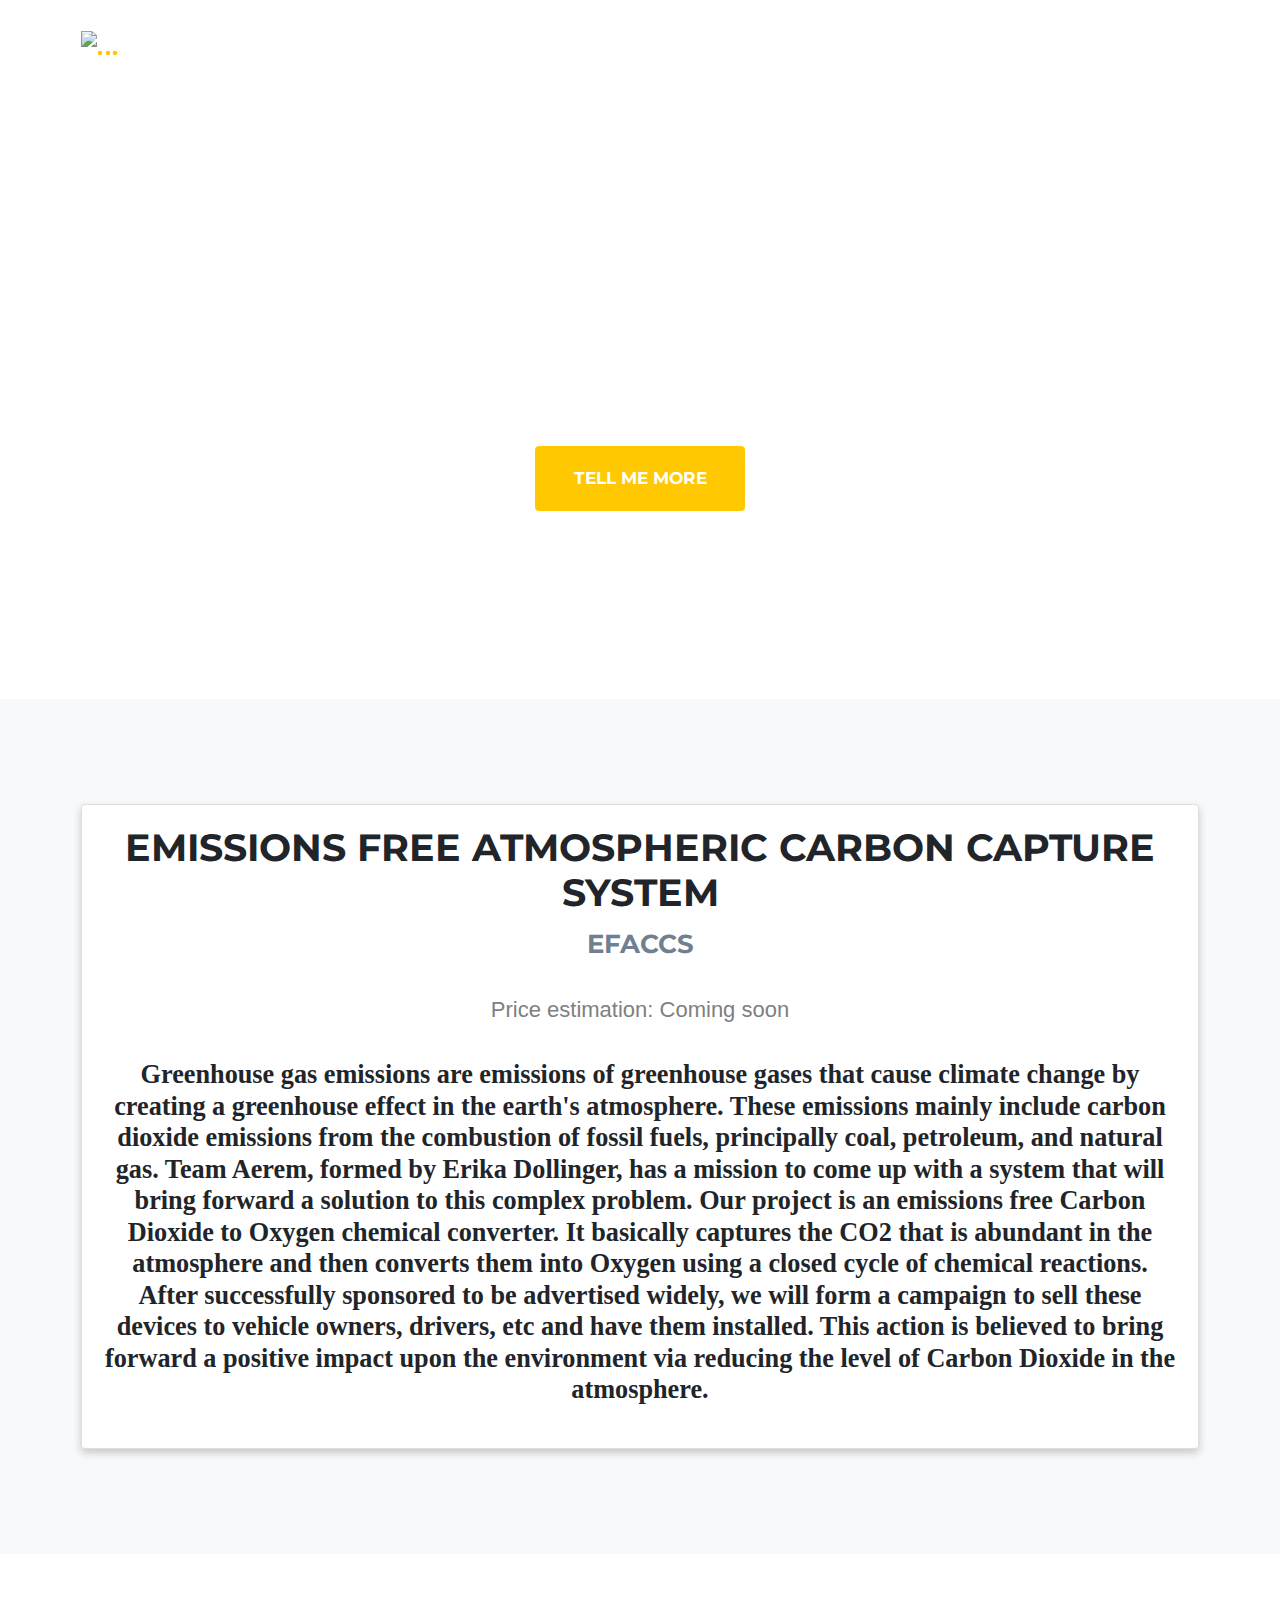
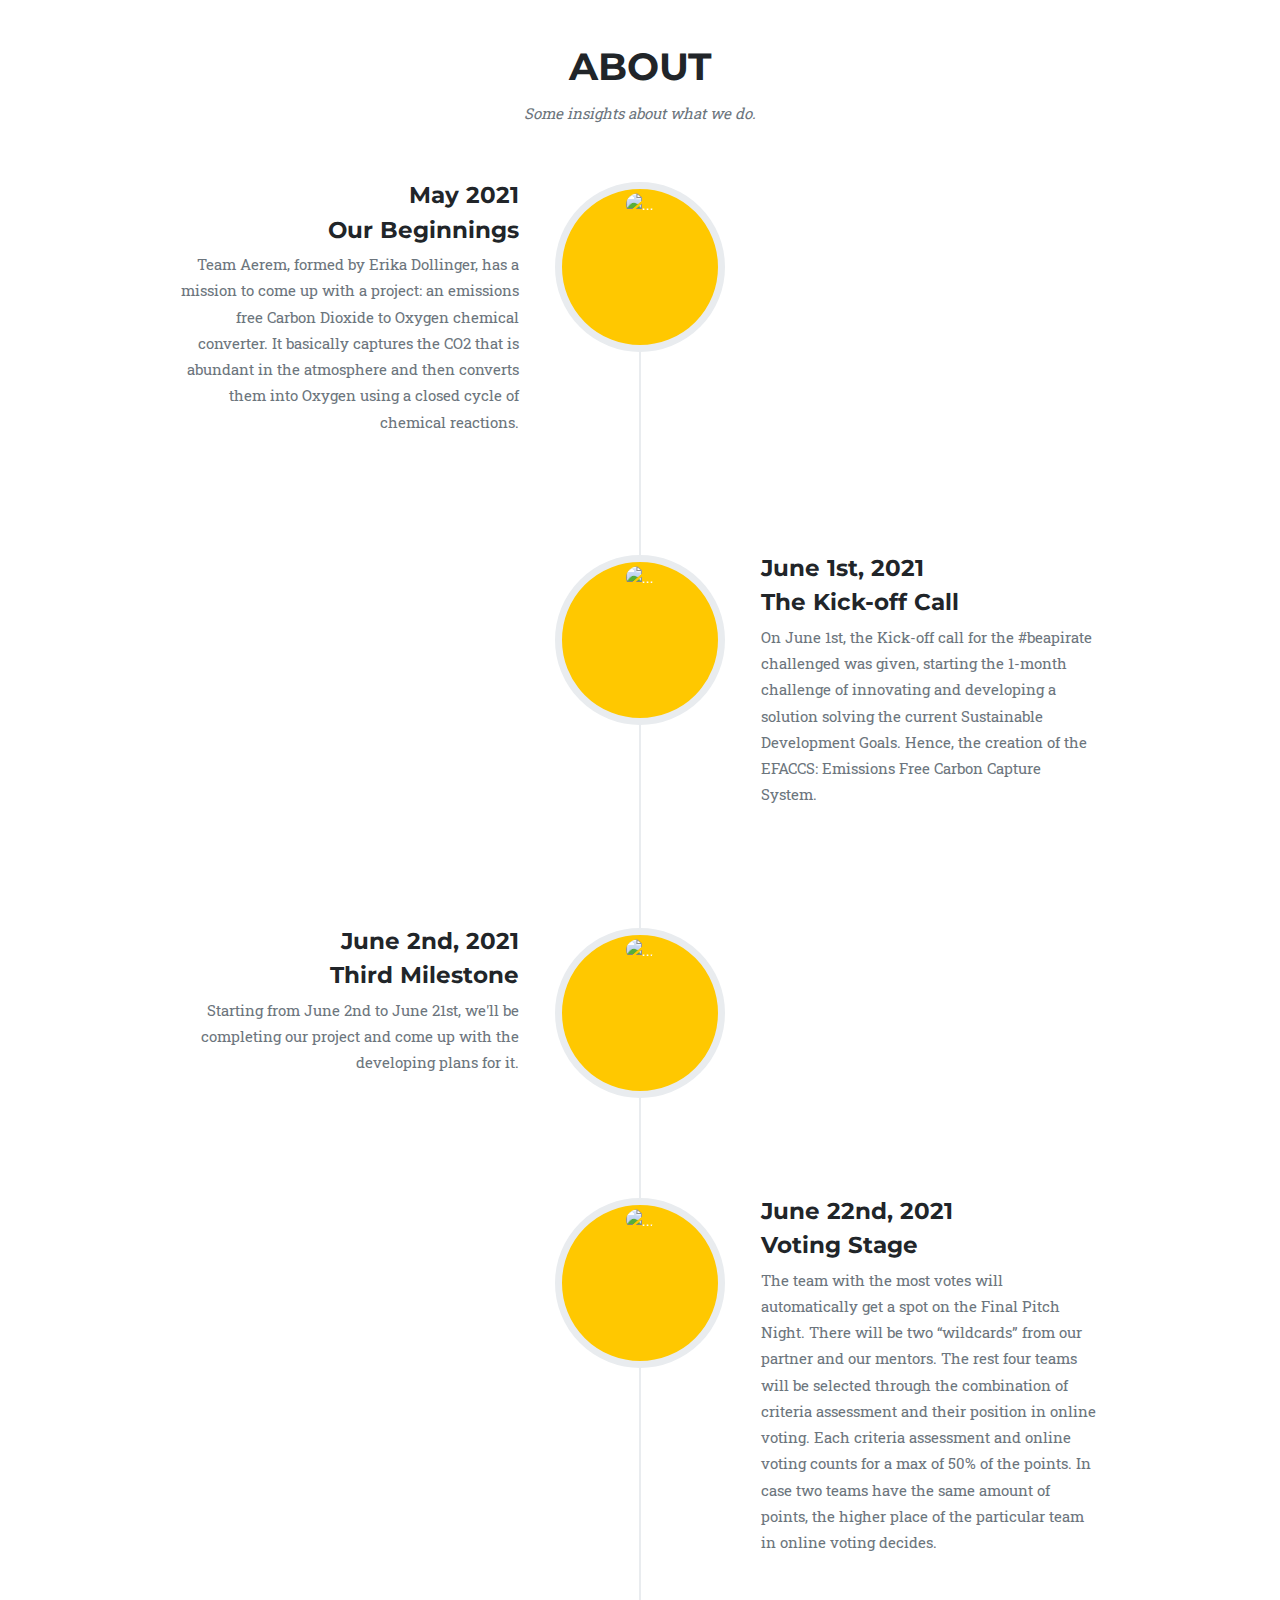
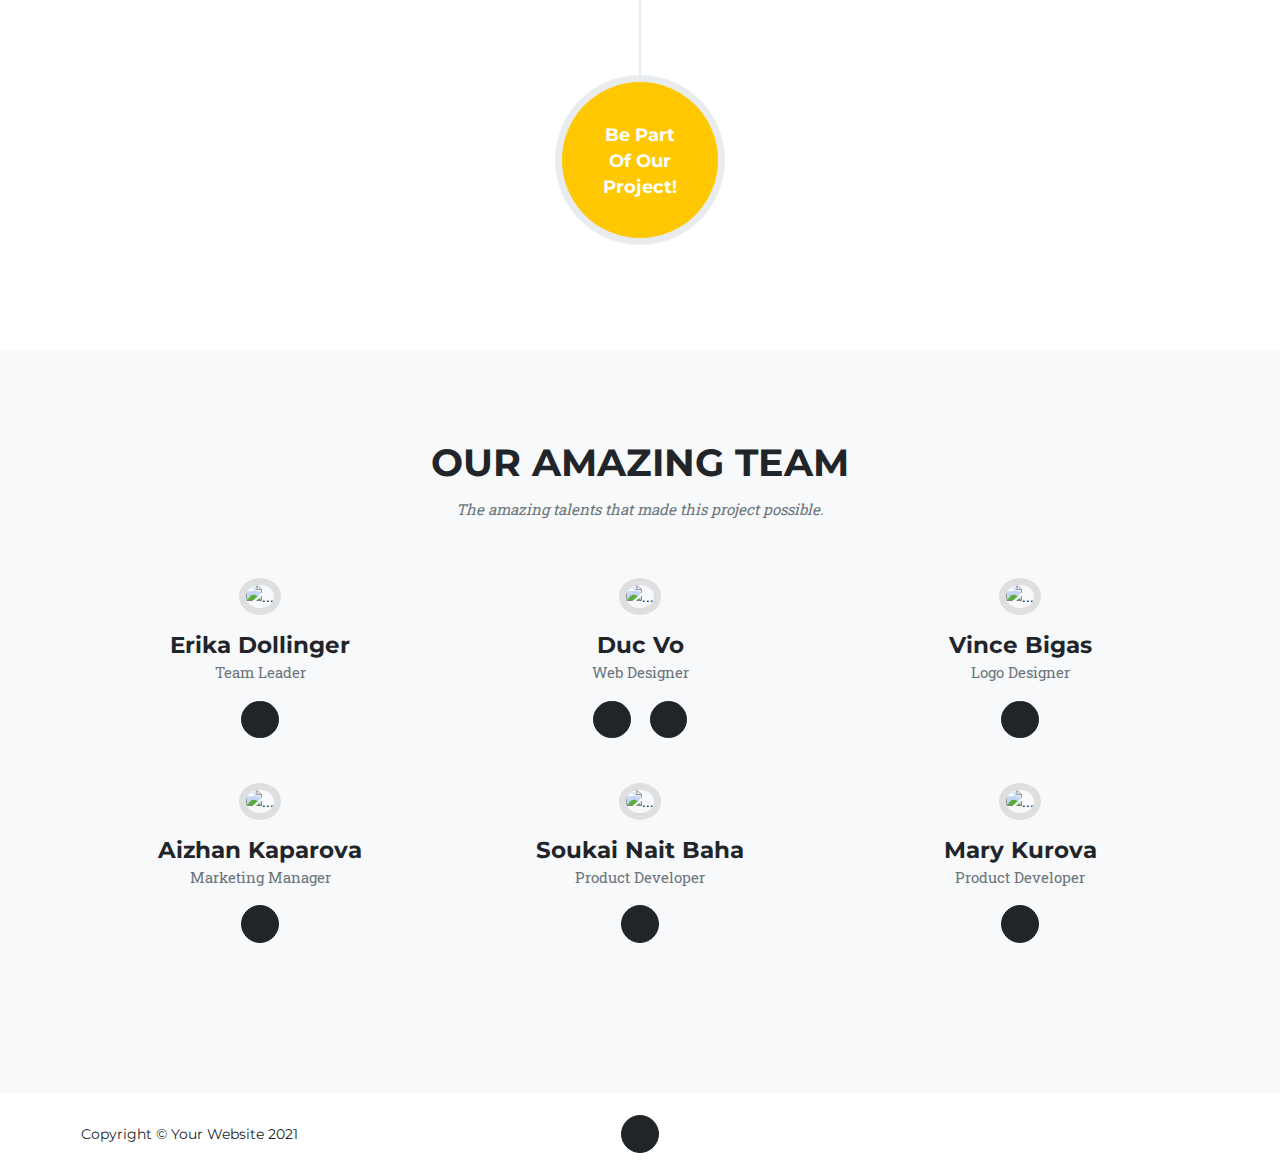
==== commit 591c7ecf: "Update index.html" ====
--- a/index.html
+++ b/index.html
@@ -72,7 +72,7 @@
                     <h1>EMISSIONS FREE ATMOSPHERIC CARBON CAPTURE SYSTEM</h1>
                     <h3><p style="color: slategray;">EFACCS</p></h3>
                     <p class="price">Price estimation: Coming soon </p>
-                    <p><h2> Greenhouse gas emissions are emissions of greenhouse gases that cause climate change by creating a greenhouse effect in the earth's atmosphere. These emissions mainly include carbon dioxide emissions from the combustion of fossil fuels, principally coal, petroleum, and natural gas. Team Aerem, formed by Erika Dollinger, has a mission to come up with a system that will bring forward a solution to this complex problem. Our project is an emissions free Carbon Dioxide to Oxygen chemical converter. It basically captures the CO2 that is abundant in the atmosphere and then converts them into Oxygen using a closed cycle of chemical reactions. After successfully sponsored to be advertised widely, we will form a campaign to sell these devices to vehicle owners, drivers, etc and have them installed. This action is believed to bring forward a positive impact upon the environment via reducing the level of Carbon Dioxide in the atmosphere. </h2></p>
+                    <p><h3 class="w3-serif"> Greenhouse gas emissions are emissions of greenhouse gases that cause climate change by creating a greenhouse effect in the earth's atmosphere. These emissions mainly include carbon dioxide emissions from the combustion of fossil fuels, principally coal, petroleum, and natural gas. Team Aerem, formed by Erika Dollinger, has a mission to come up with a system that will bring forward a solution to this complex problem. Our project is an emissions free Carbon Dioxide to Oxygen chemical converter. It basically captures the CO2 that is abundant in the atmosphere and then converts them into Oxygen using a closed cycle of chemical reactions. After successfully sponsored to be advertised widely, we will form a campaign to sell these devices to vehicle owners, drivers, etc and have them installed. This action is believed to bring forward a positive impact upon the environment via reducing the level of Carbon Dioxide in the atmosphere. </h2></p>
                     
                   </div>
             </div> </p>
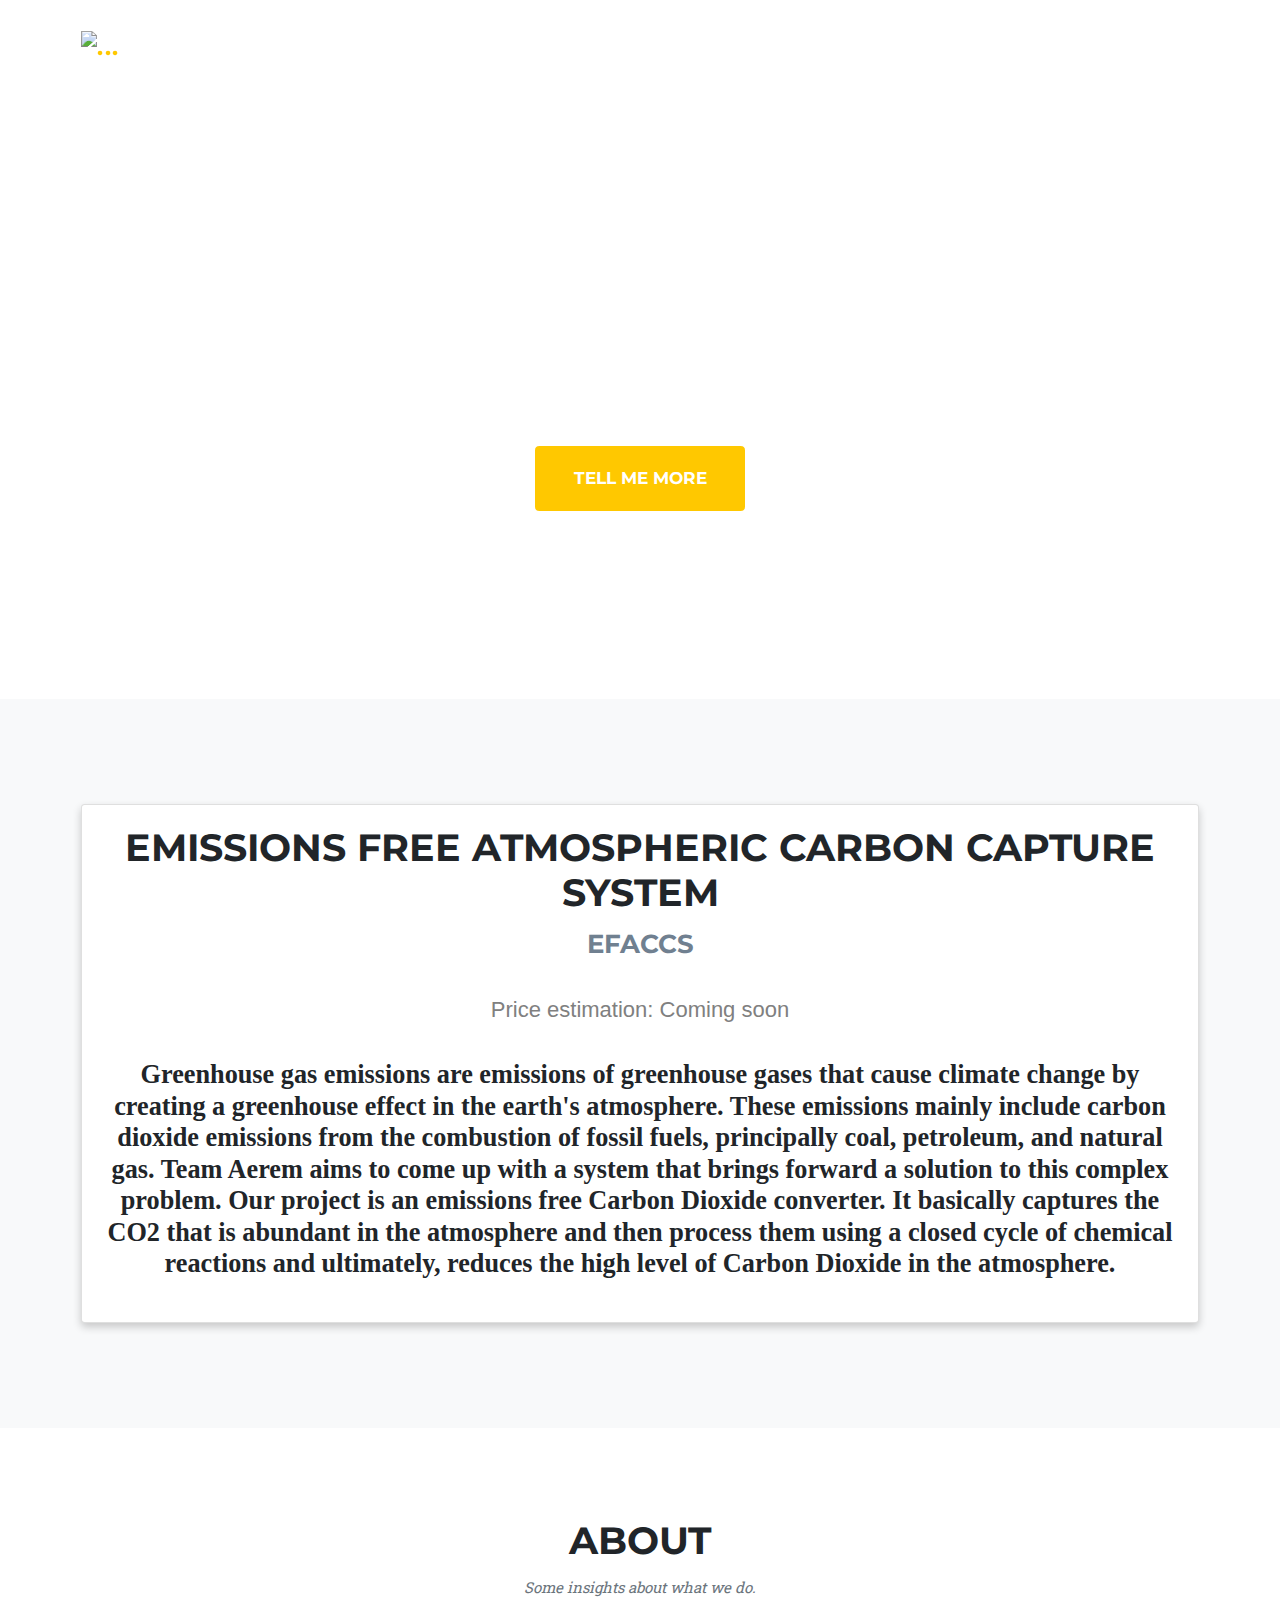
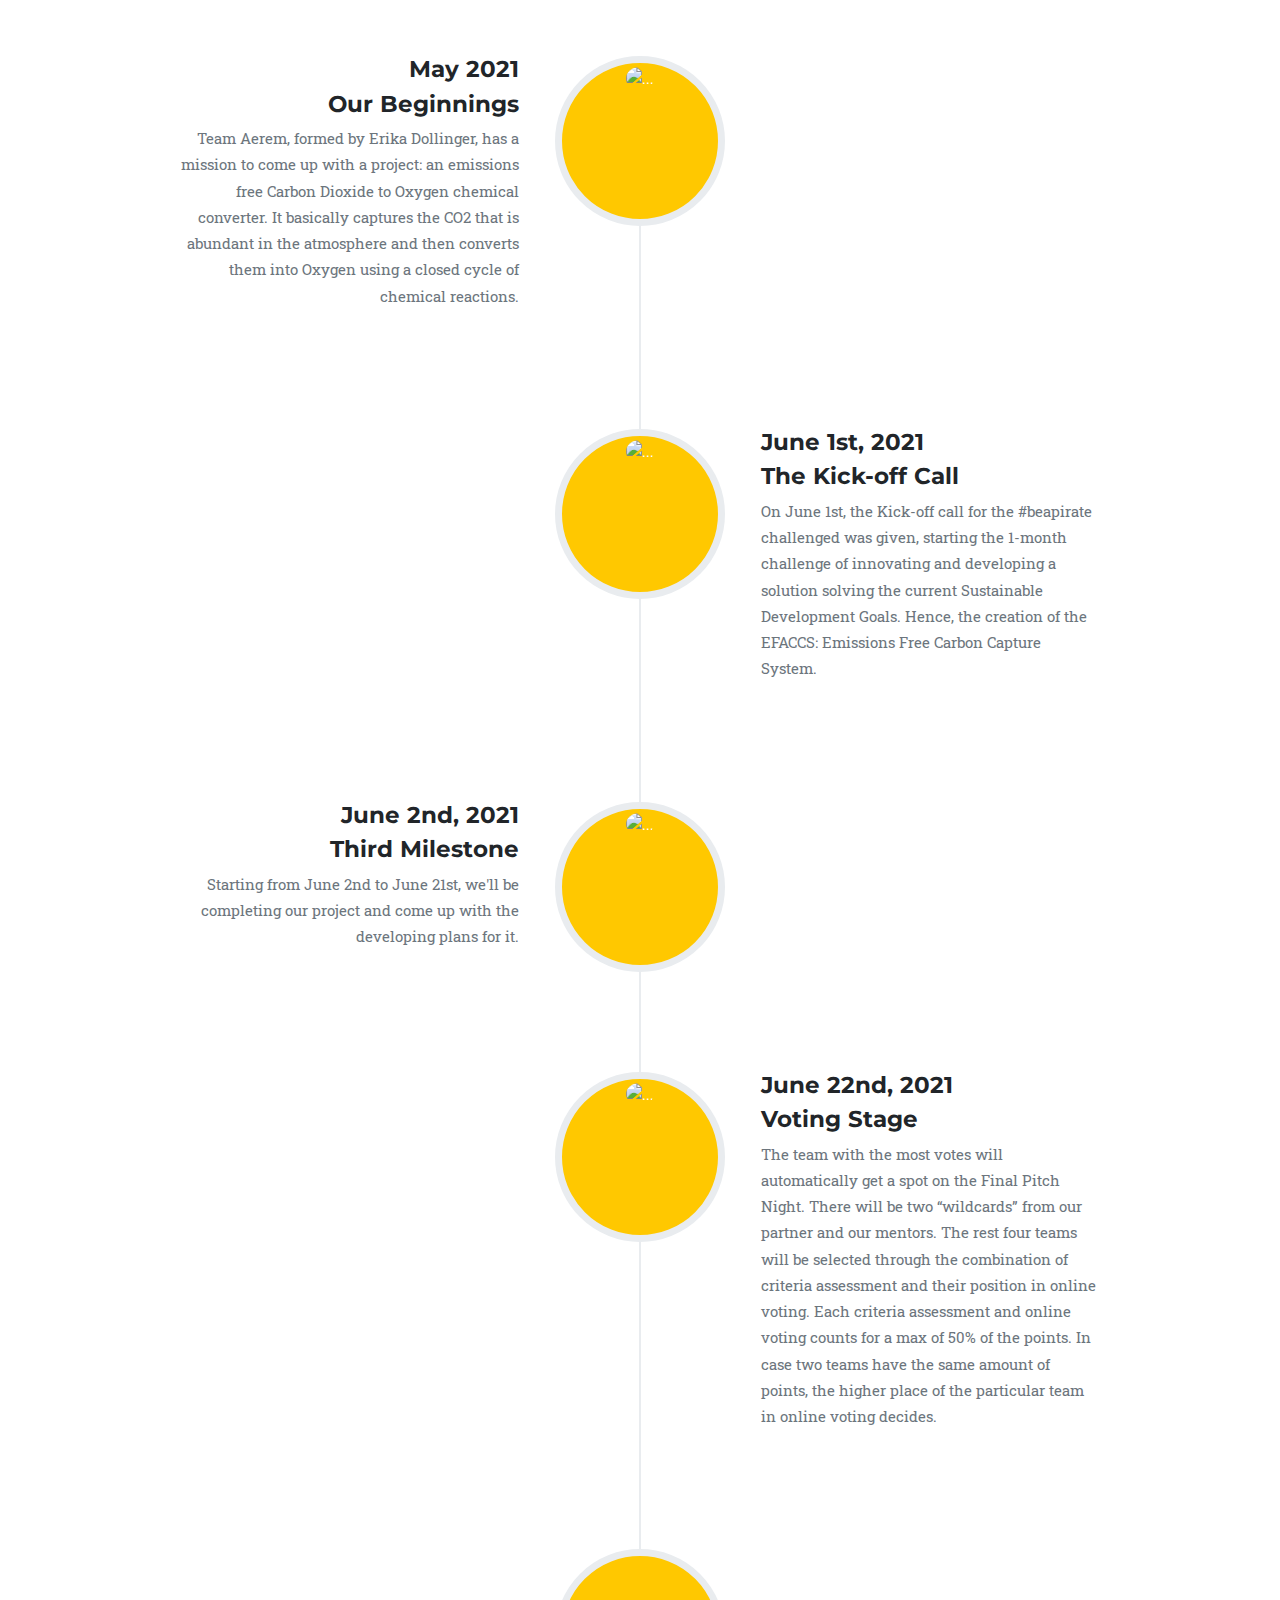
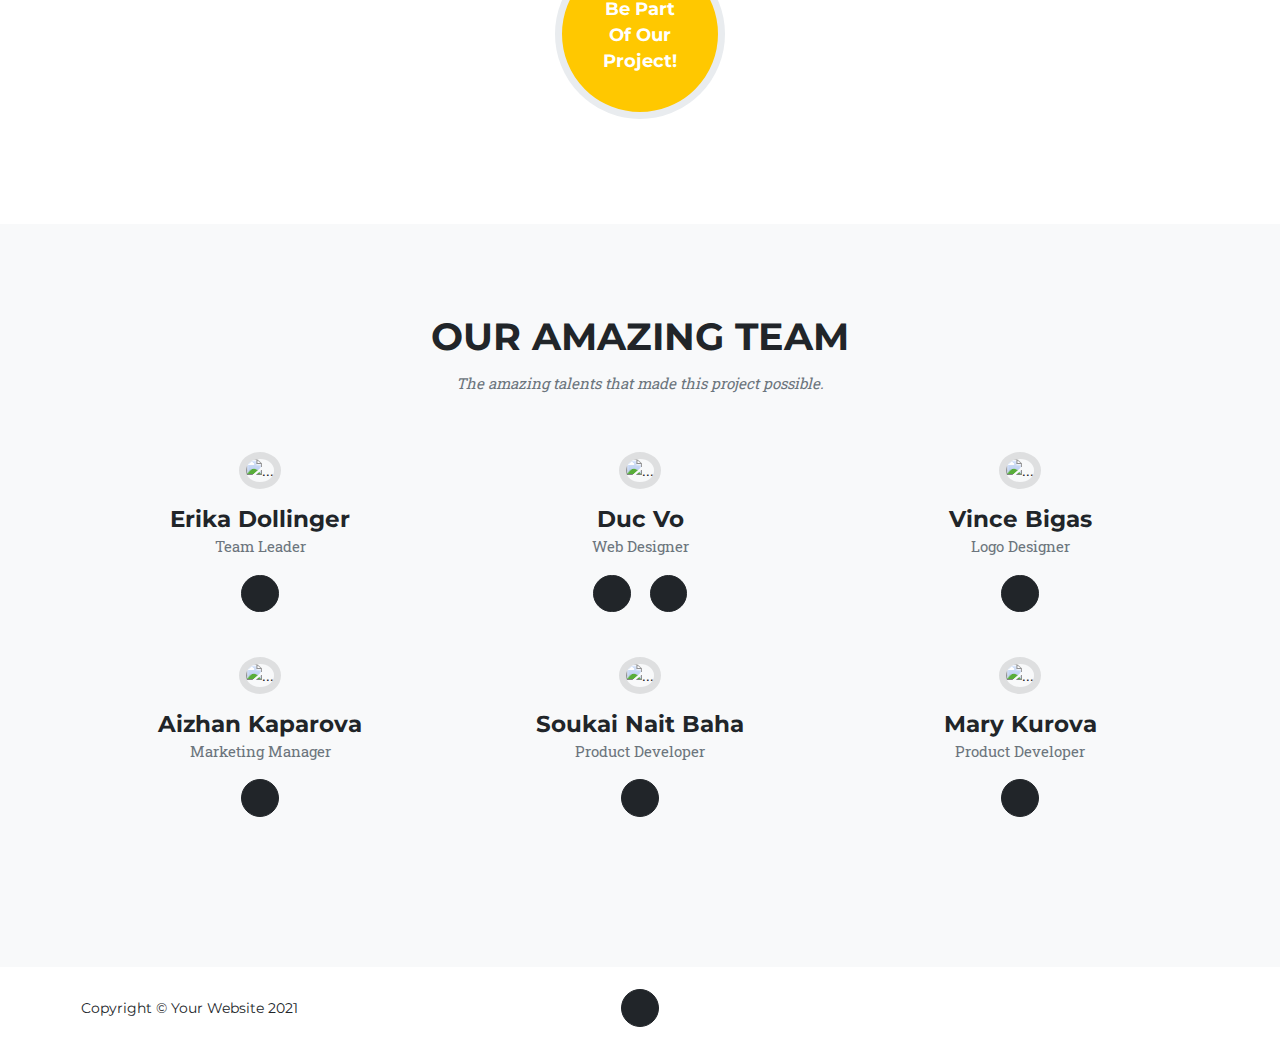
==== commit d8a9ecf3: "Update index.html" ====
--- a/index.html
+++ b/index.html
@@ -72,7 +72,7 @@
                     <h1>EMISSIONS FREE ATMOSPHERIC CARBON CAPTURE SYSTEM</h1>
                     <h3><p style="color: slategray;">EFACCS</p></h3>
                     <p class="price">Price estimation: Coming soon </p>
-                    <p><h3 class="w3-serif"> Greenhouse gas emissions are emissions of greenhouse gases that cause climate change by creating a greenhouse effect in the earth's atmosphere. These emissions mainly include carbon dioxide emissions from the combustion of fossil fuels, principally coal, petroleum, and natural gas. Team Aerem, formed by Erika Dollinger, has a mission to come up with a system that will bring forward a solution to this complex problem. Our project is an emissions free Carbon Dioxide to Oxygen chemical converter. It basically captures the CO2 that is abundant in the atmosphere and then converts them into Oxygen using a closed cycle of chemical reactions. After successfully sponsored to be advertised widely, we will form a campaign to sell these devices to vehicle owners, drivers, etc and have them installed. This action is believed to bring forward a positive impact upon the environment via reducing the level of Carbon Dioxide in the atmosphere. </h2></p>
+                    <p><h3 class="w3-serif"> Greenhouse gas emissions are emissions of greenhouse gases that cause climate change by creating a greenhouse effect in the earth's atmosphere. These emissions mainly include carbon dioxide emissions from the combustion of fossil fuels, principally coal, petroleum, and natural gas. Team Aerem aims to come up with a system that brings forward a solution to this complex problem. Our project is an emissions free Carbon Dioxide converter. It basically captures the CO2 that is abundant in the atmosphere and then process them using a closed cycle of chemical reactions and ultimately, reduces the high level of Carbon Dioxide in the atmosphere.  </h2></p>
                     
                   </div>
             </div> </p>
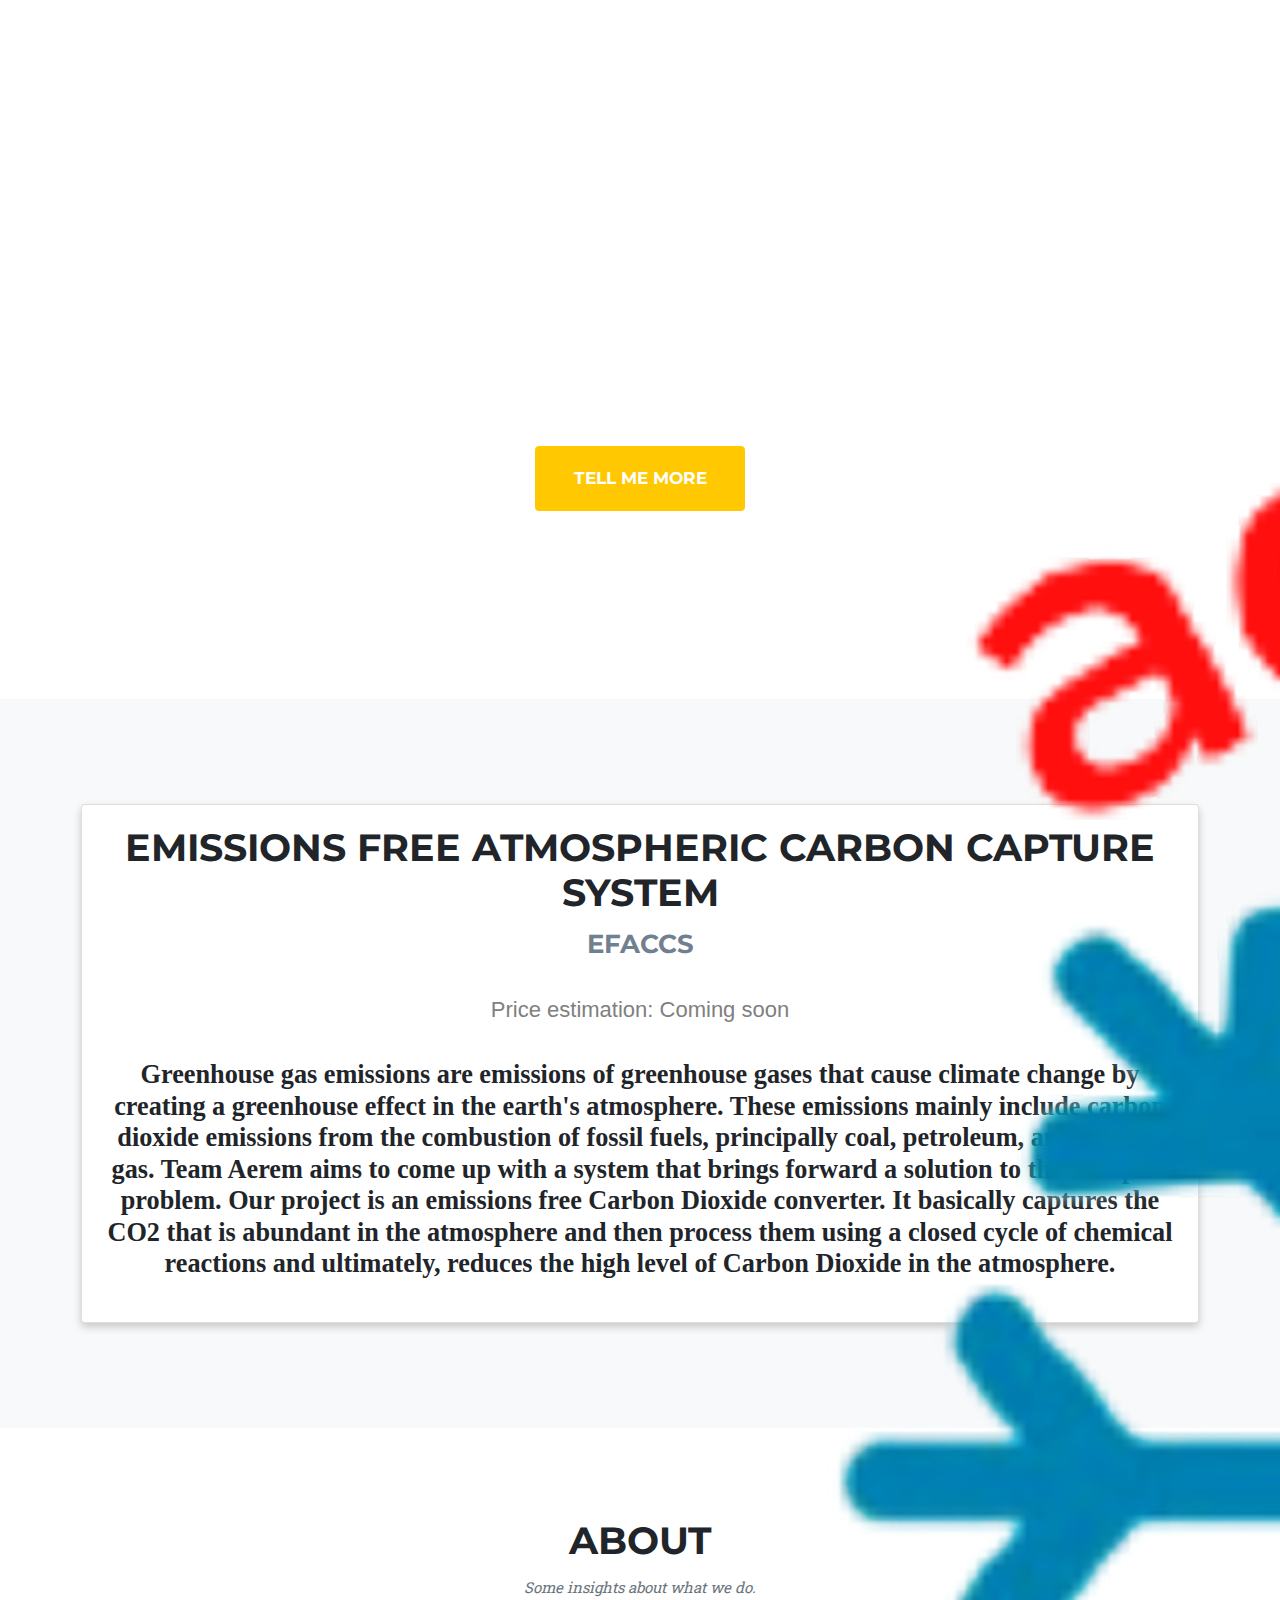
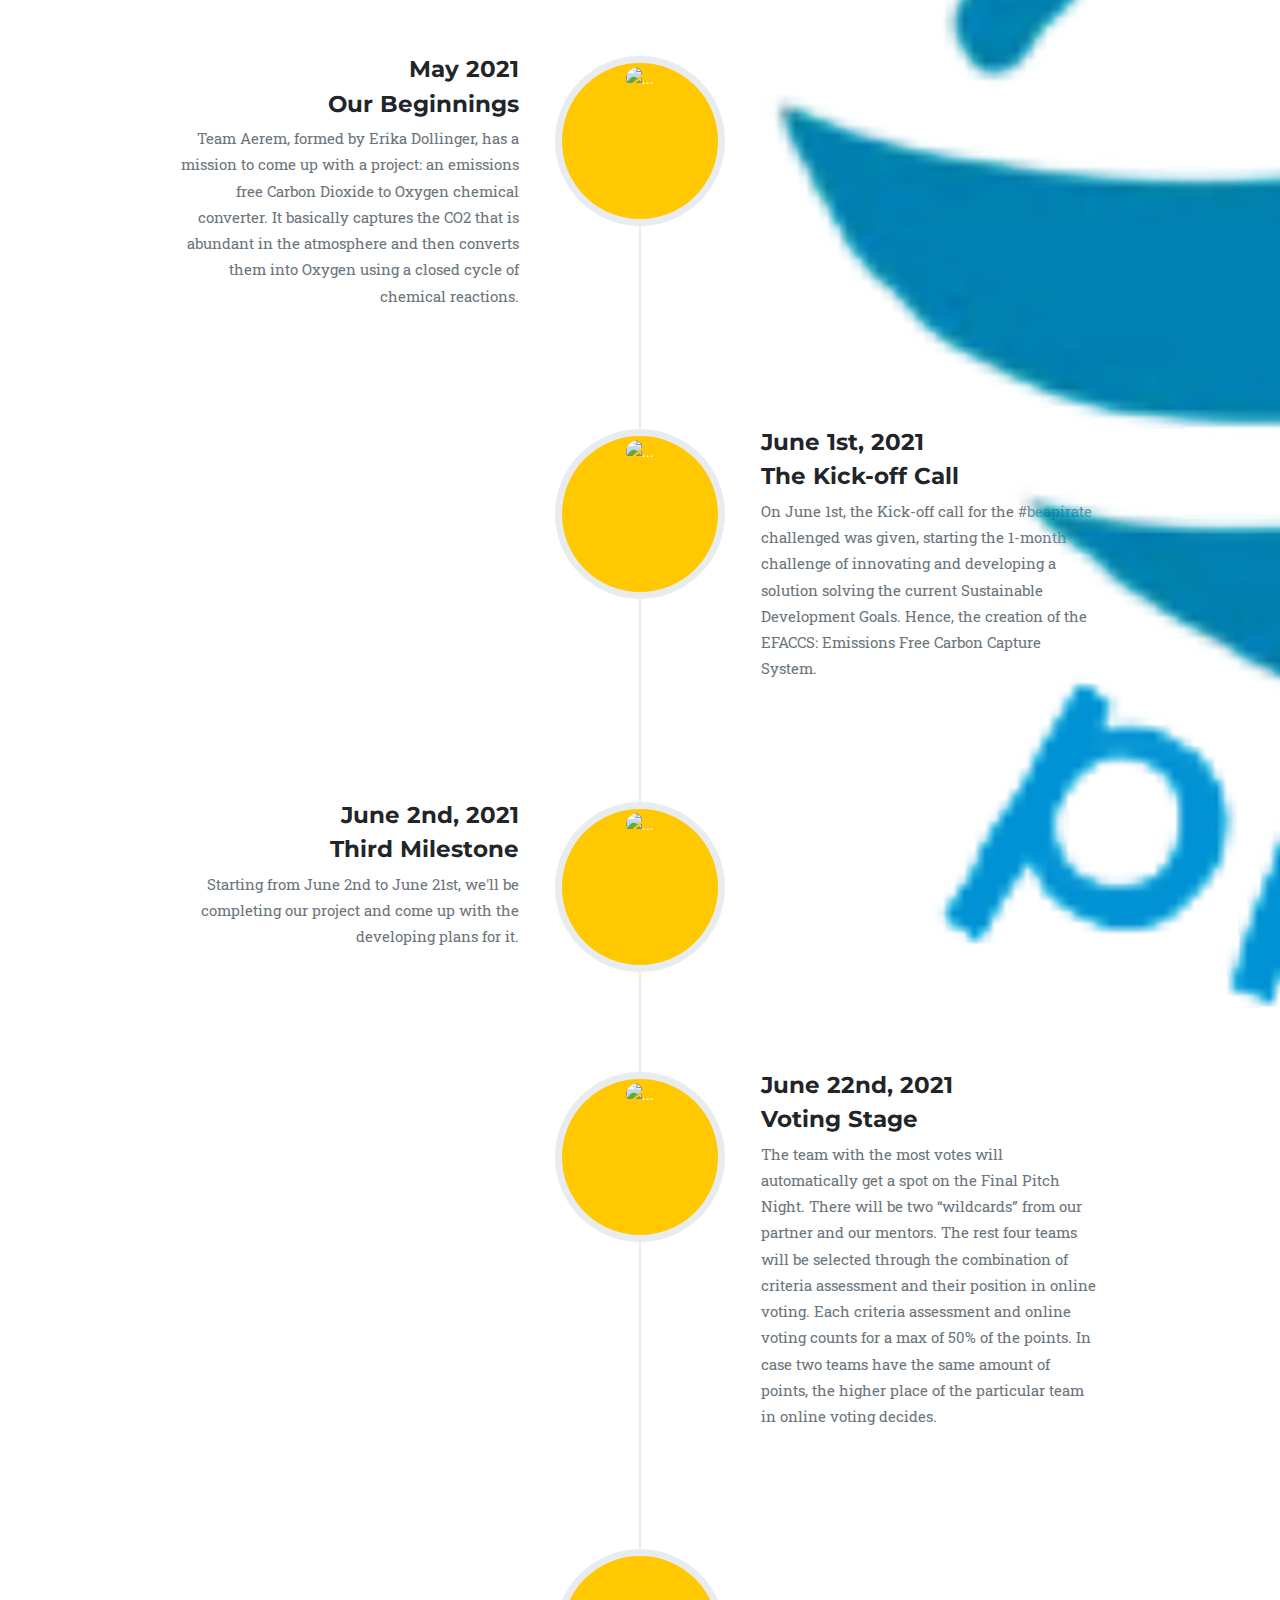
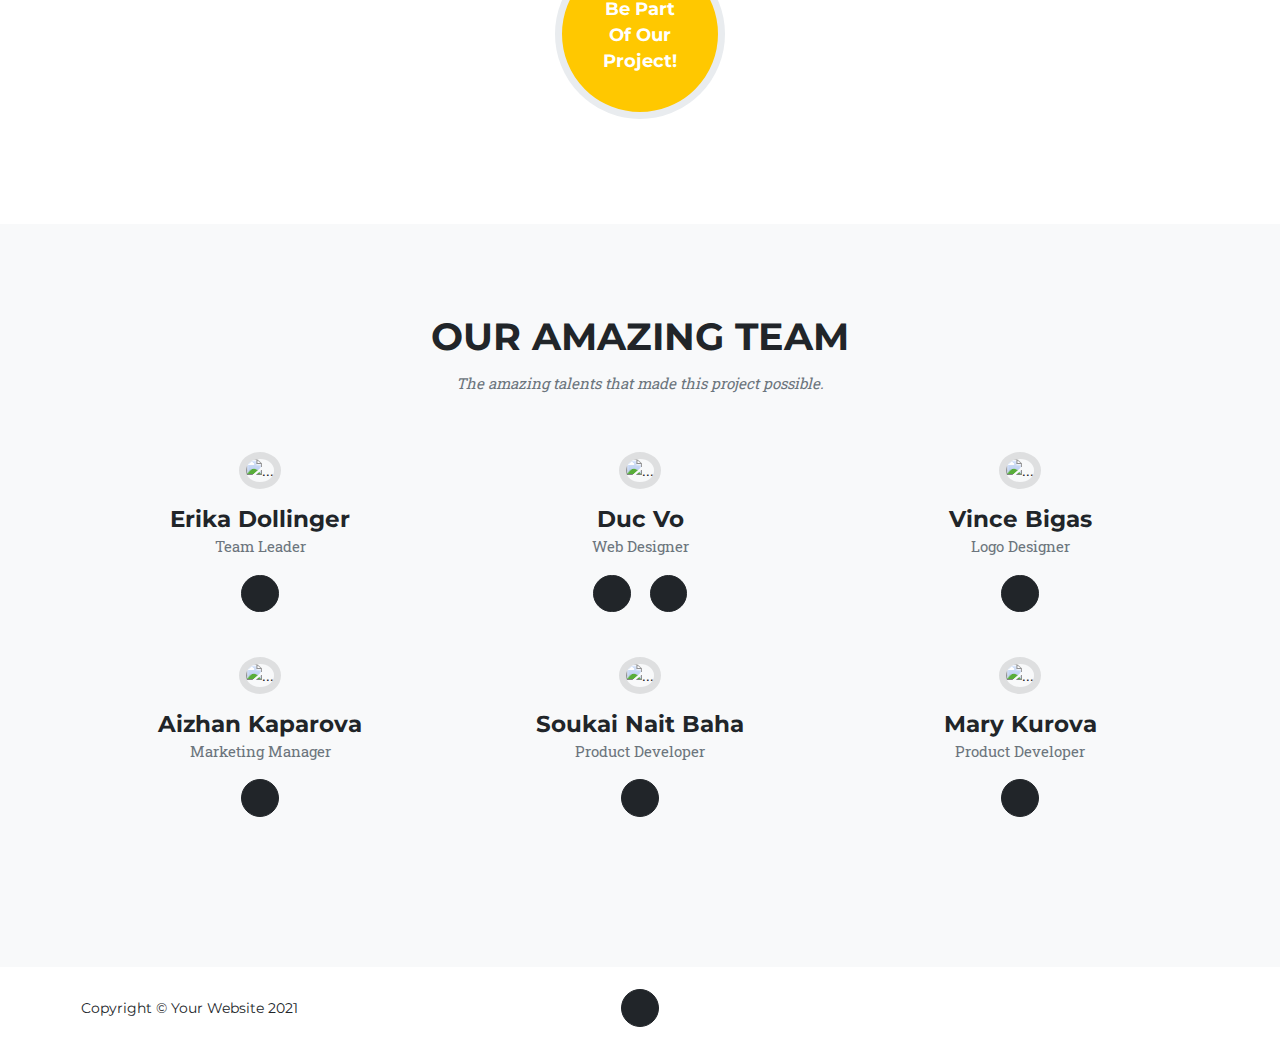
==== commit 151fad75: "Update index.html" ====
--- a/index.html
+++ b/index.html
@@ -37,7 +37,7 @@
         <!-- Navigation-->
                 <nav class="navbar navbar-expand-lg navbar-dark fixed-top" id="mainNav">
             <div class="container">
-                <a class="navbar-brand" href="#page-top"><img src="aerem logo transparent.png" alt="..." /></a>
+                <a class="navbar-brand" href="#page-top"><img src="aerem logo transparent.png" alt="..." style="width:auto; height:auto;" /></a>
                 <button class="navbar-toggler" type="button" data-bs-toggle="collapse" data-bs-target="#navbarResponsive" aria-controls="navbarResponsive" aria-expanded="false" aria-label="Toggle navigation">
                     Menu
                     <i class="fas fa-bars ms-1"></i>
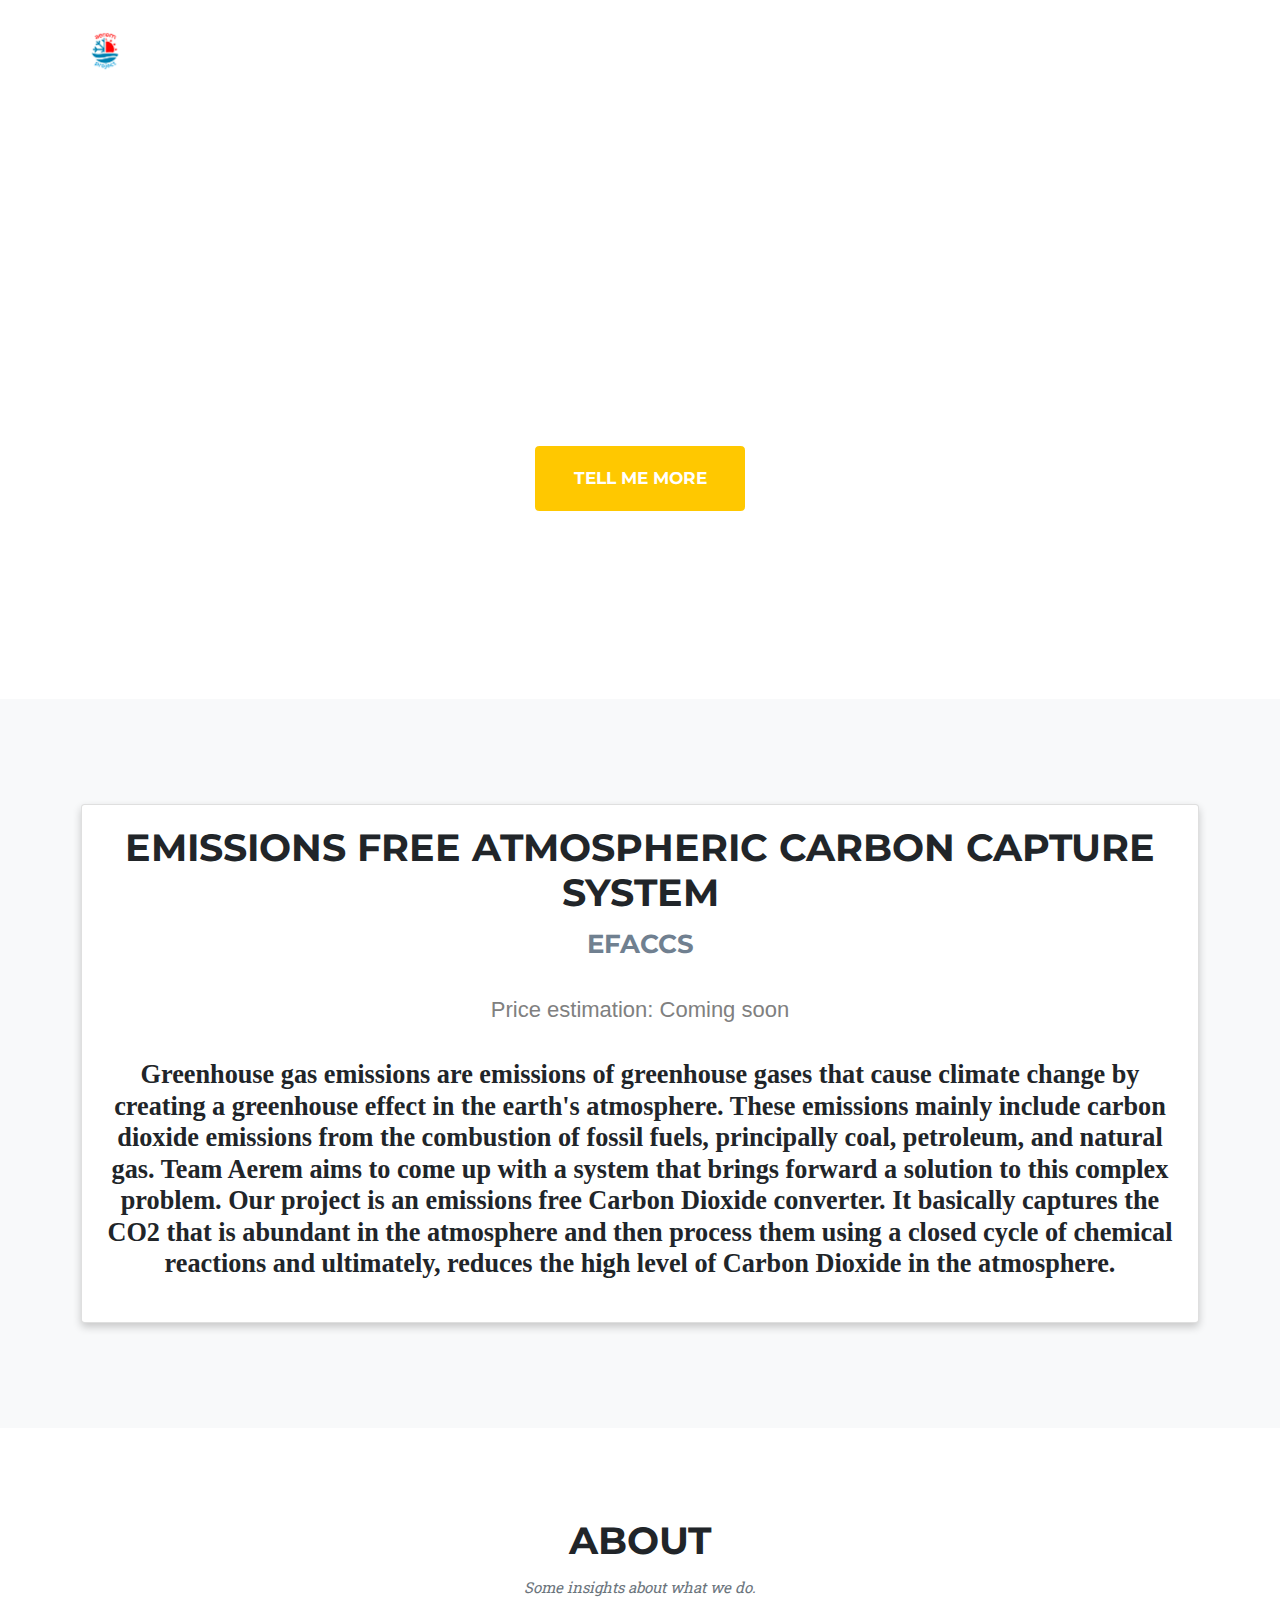
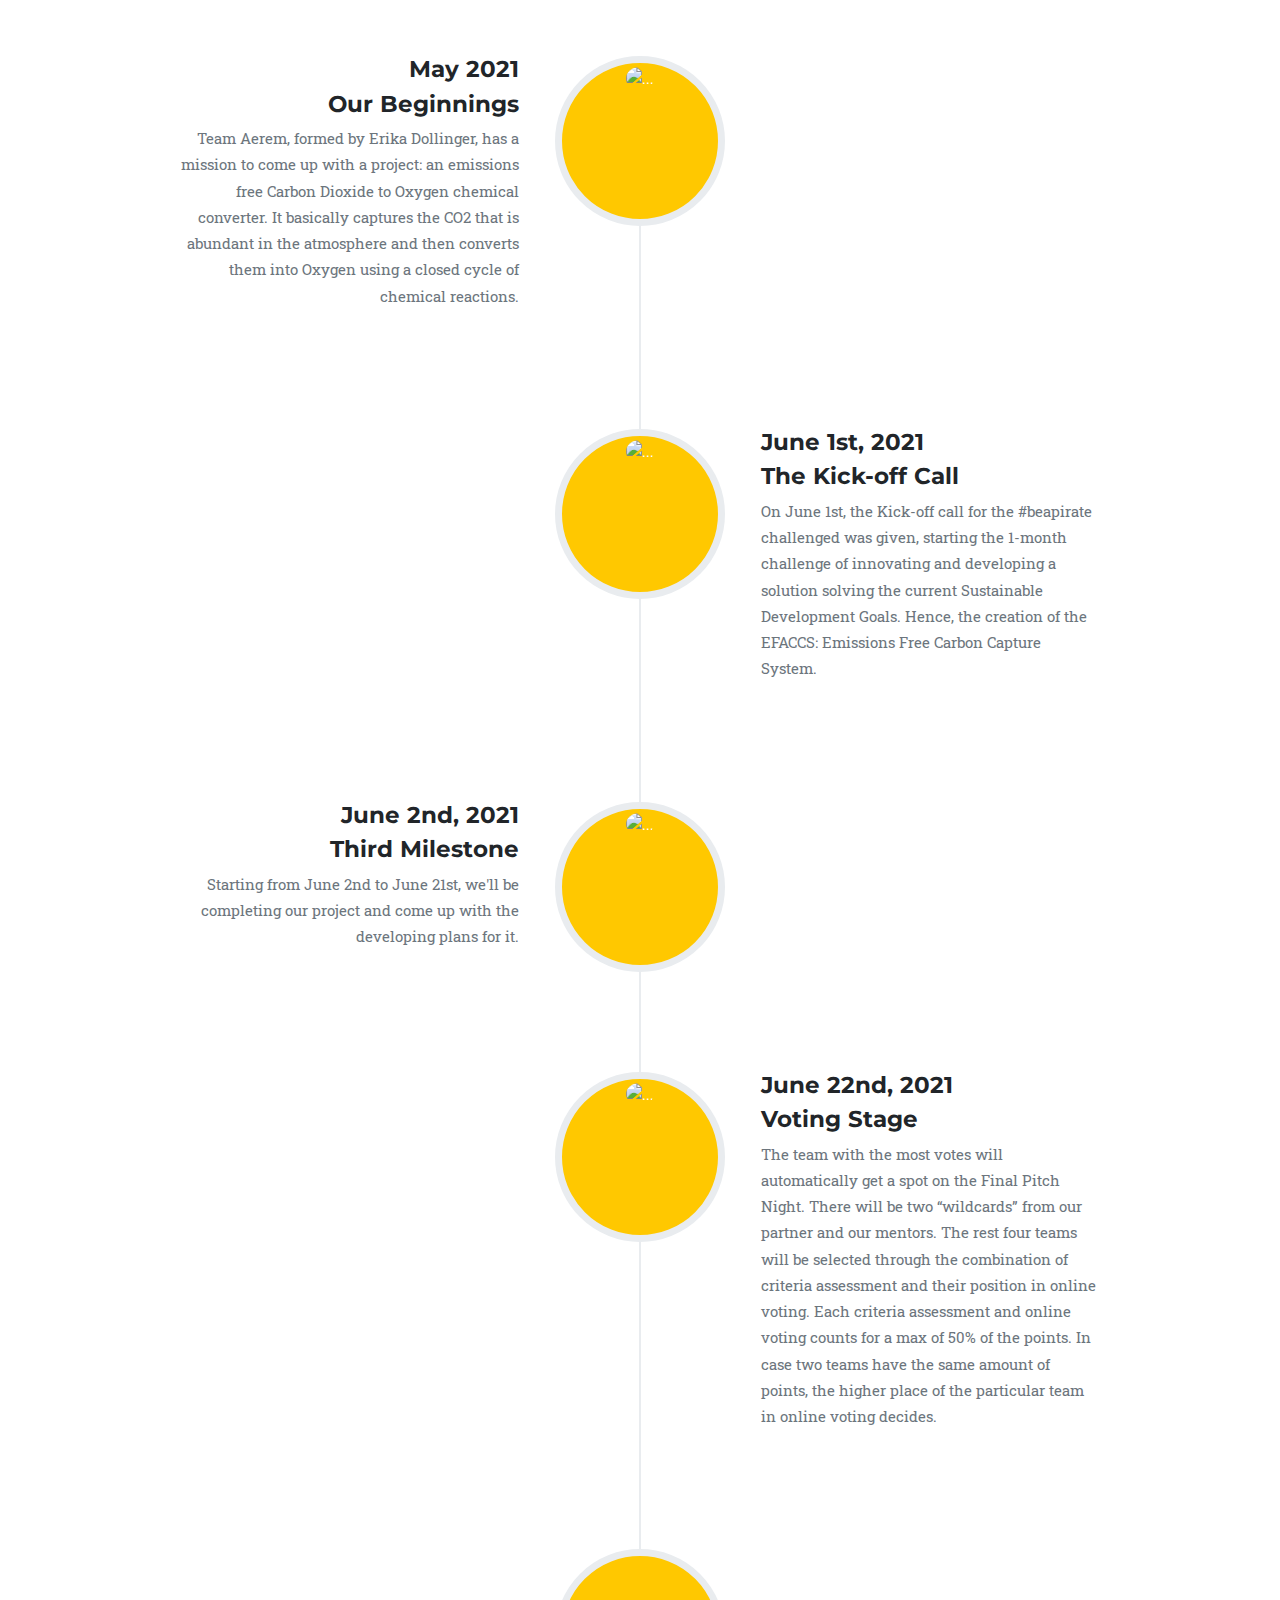
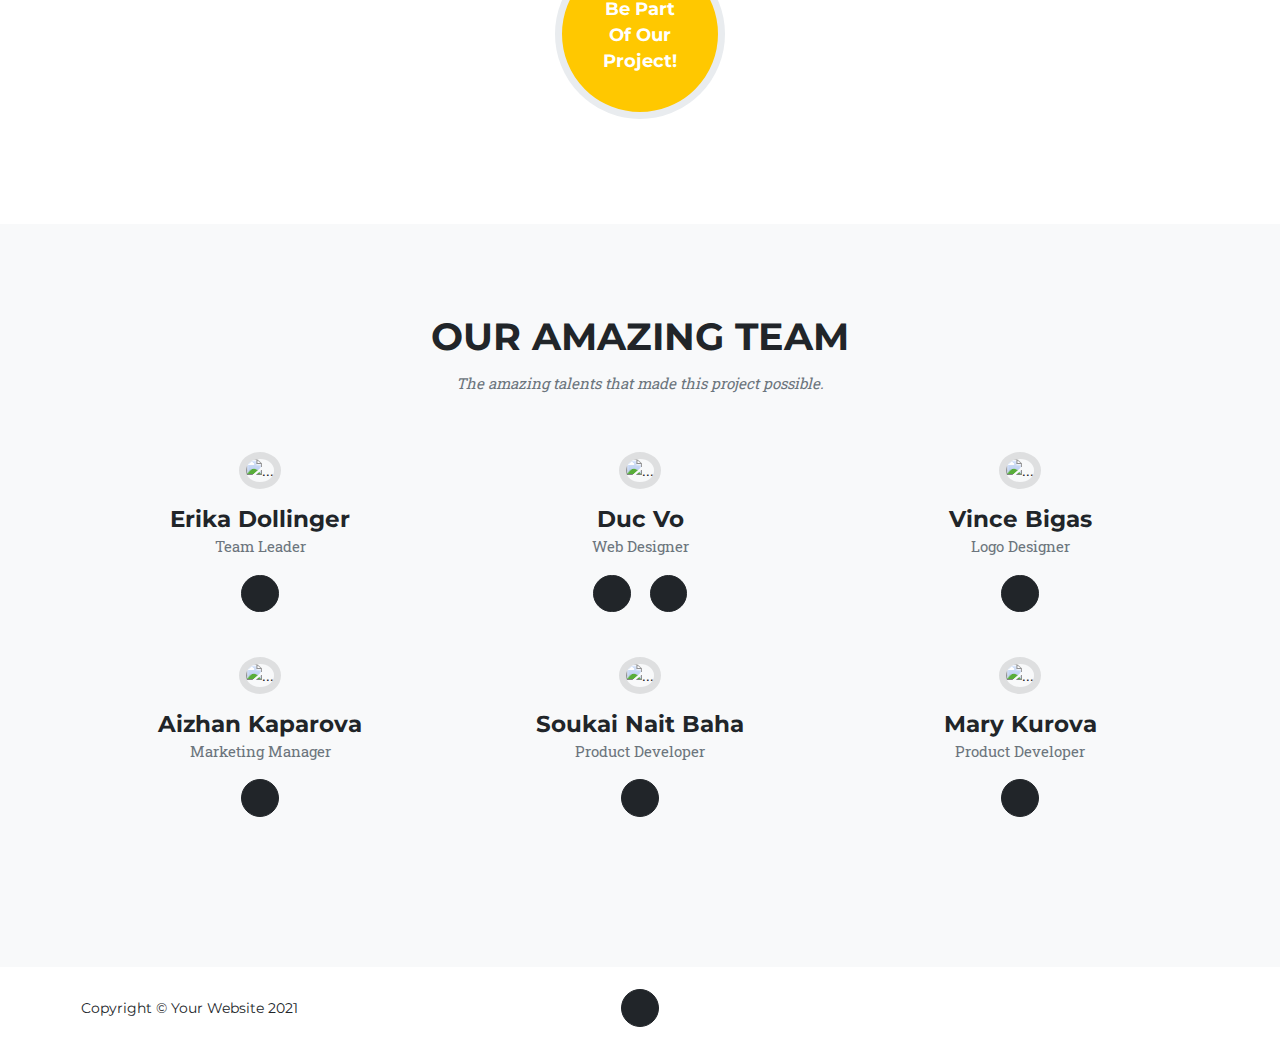
==== commit c021aab8: "Update index.html" ====
--- a/index.html
+++ b/index.html
@@ -37,7 +37,7 @@
         <!-- Navigation-->
                 <nav class="navbar navbar-expand-lg navbar-dark fixed-top" id="mainNav">
             <div class="container">
-                <a class="navbar-brand" href="#page-top"><img src="aerem logo transparent.png" alt="..." style="width:auto; height:auto;" /></a>
+                <a class="navbar-brand" href="#page-top"><img src="aerem logo transparent.png" alt="..." style="width:50px; height:50px" /></a>
                 <button class="navbar-toggler" type="button" data-bs-toggle="collapse" data-bs-target="#navbarResponsive" aria-controls="navbarResponsive" aria-expanded="false" aria-label="Toggle navigation">
                     Menu
                     <i class="fas fa-bars ms-1"></i>
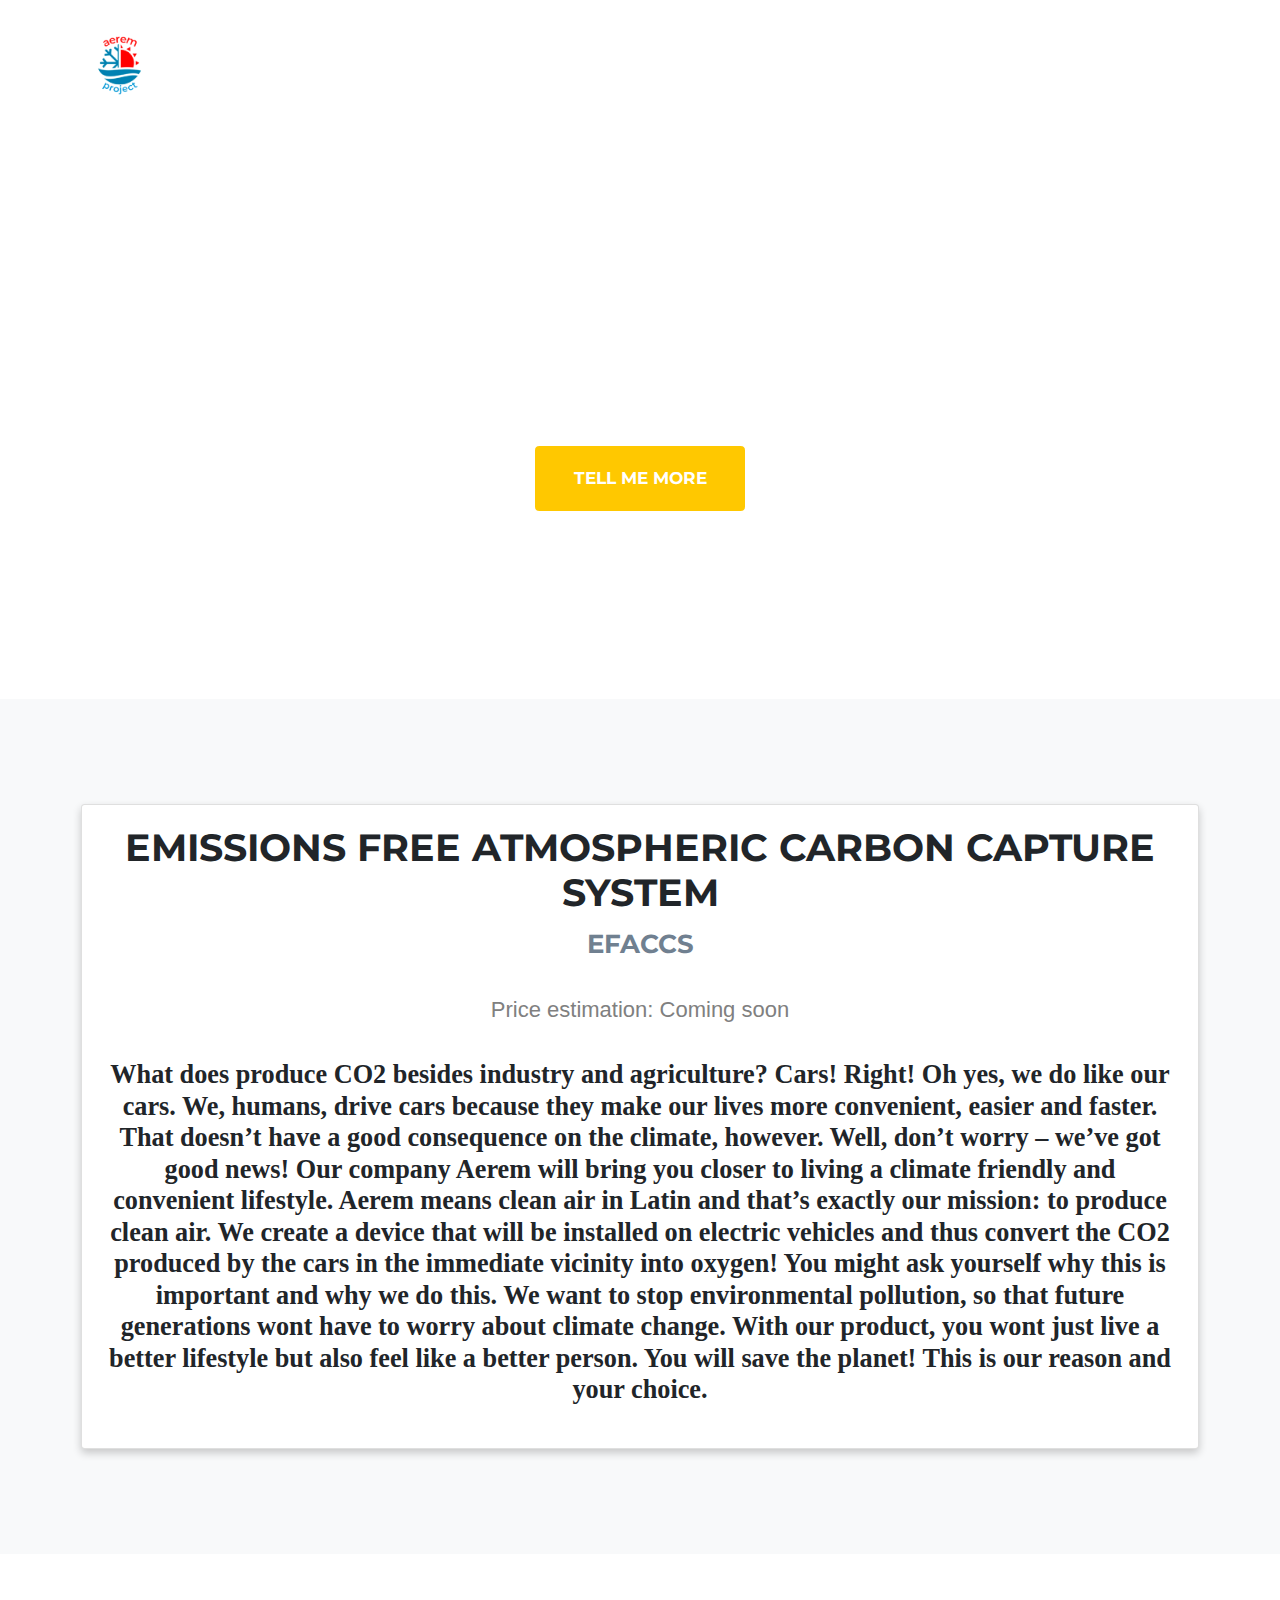
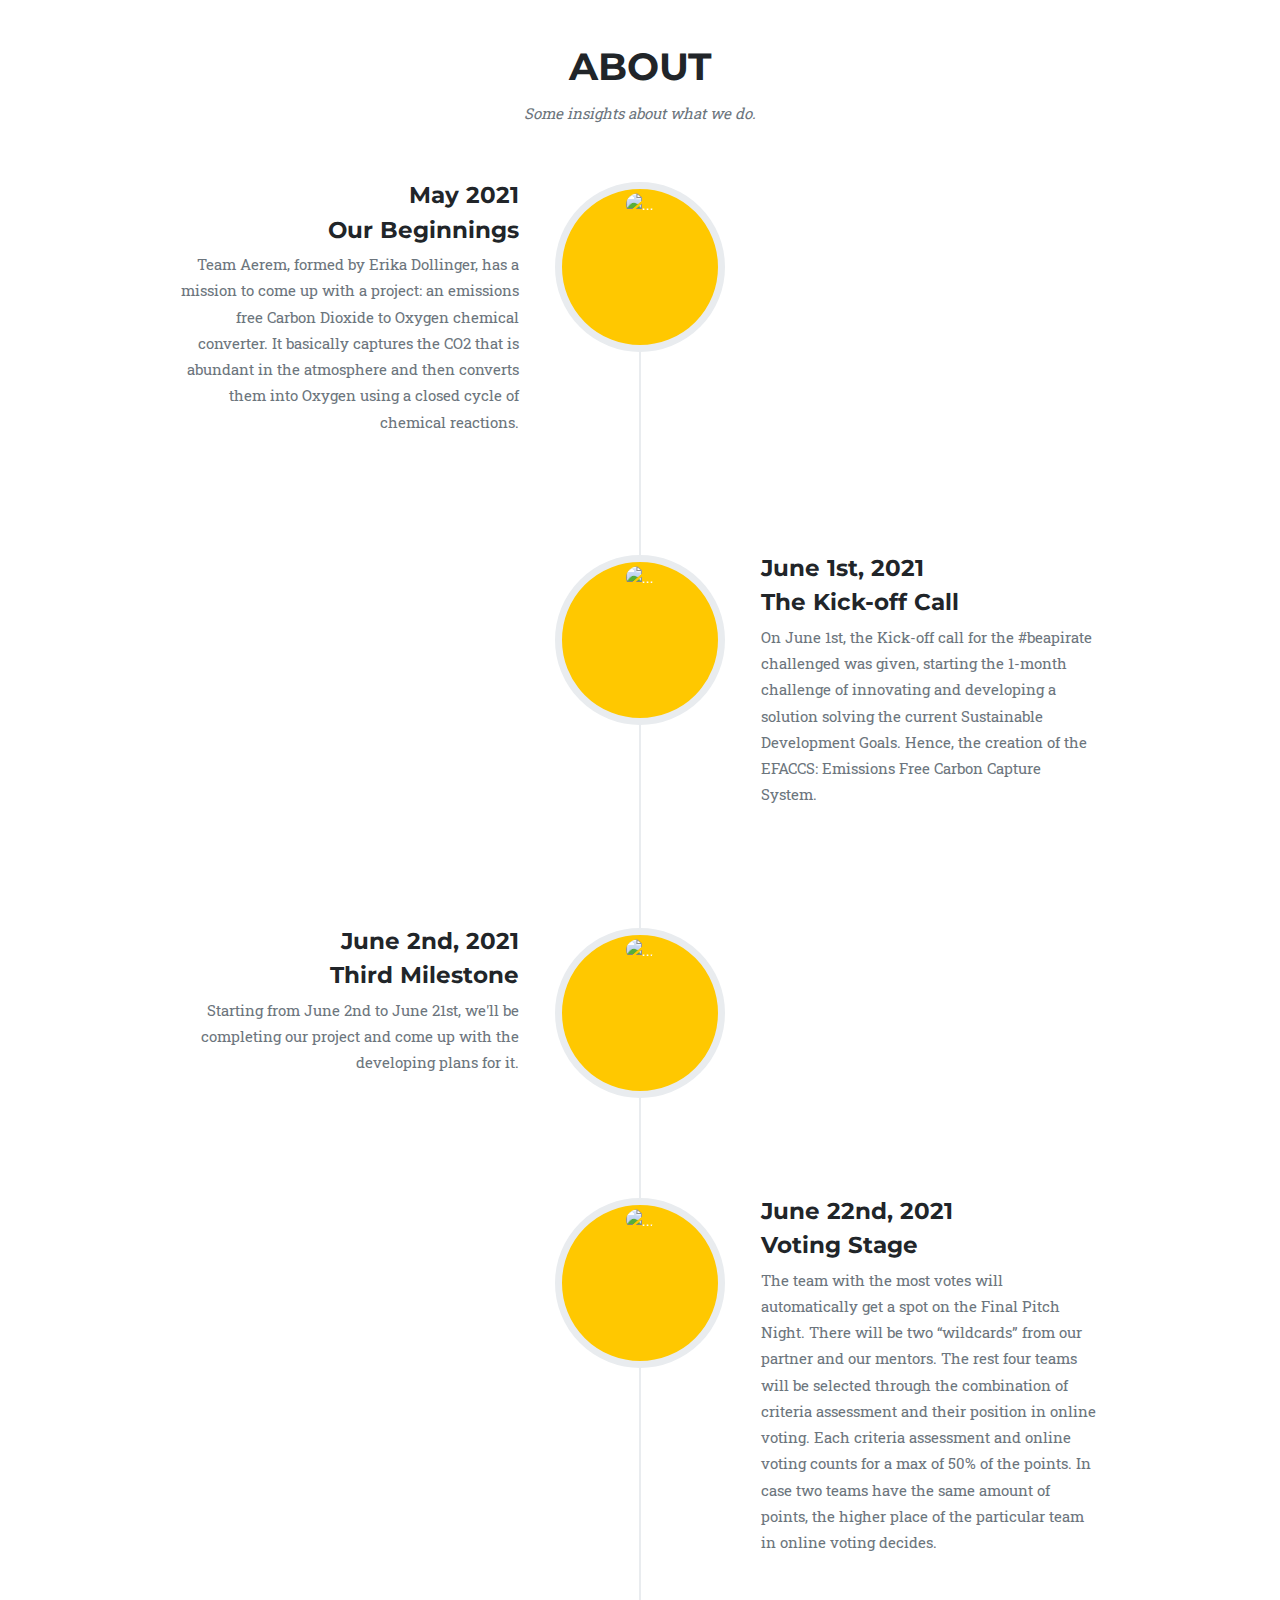
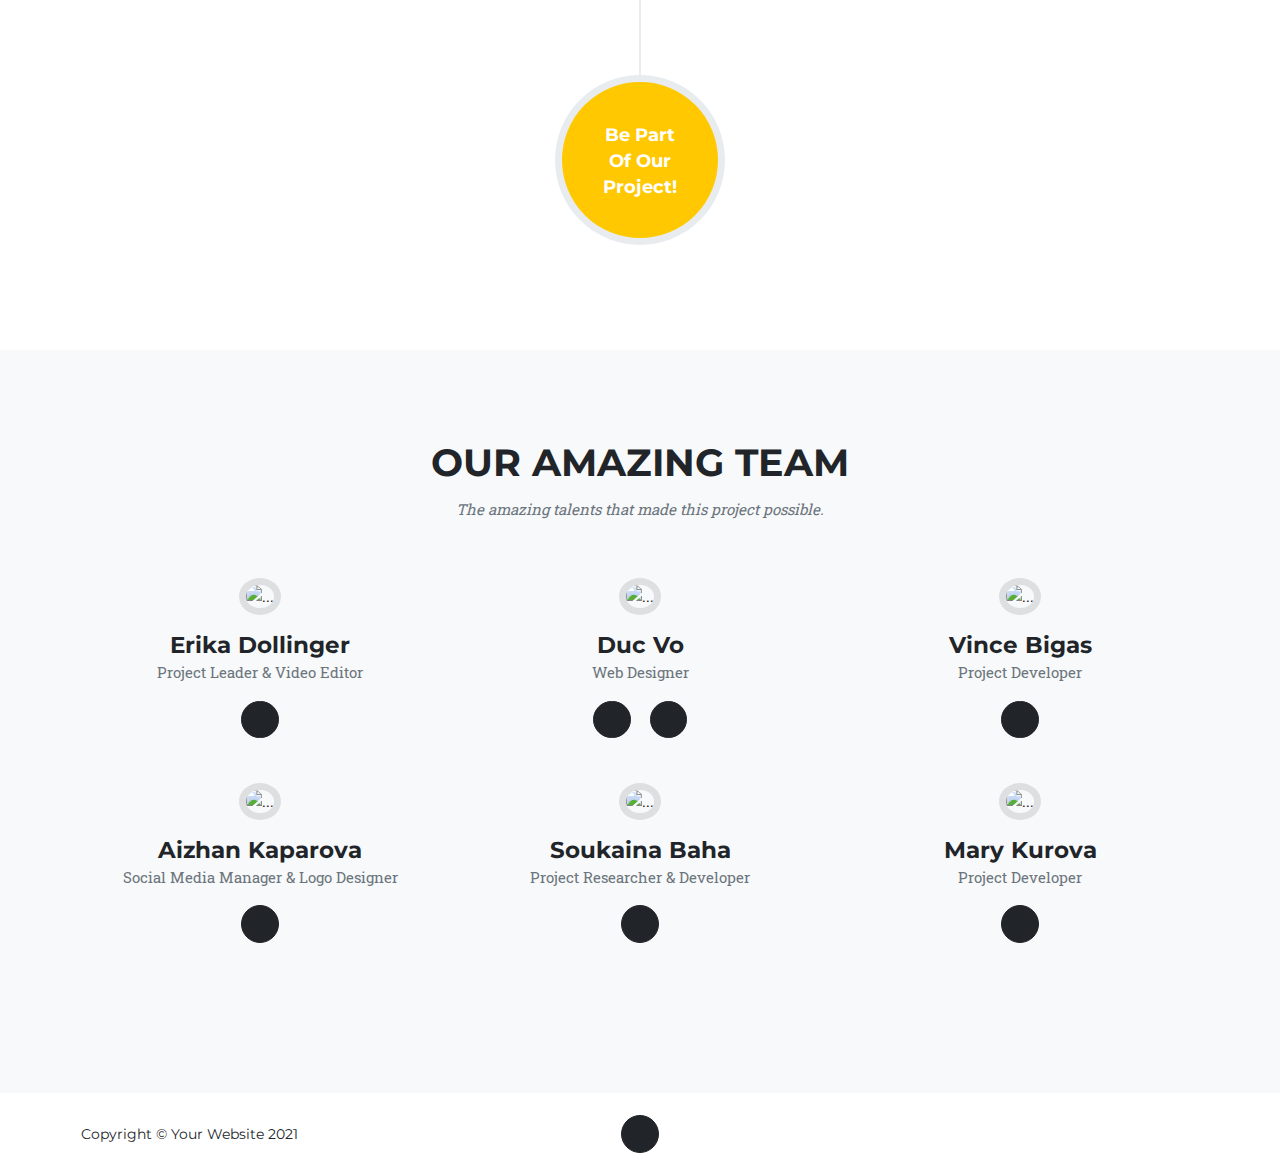
==== commit b781d12b: "Update index.html" ====
--- a/index.html
+++ b/index.html
@@ -37,7 +37,7 @@
         <!-- Navigation-->
                 <nav class="navbar navbar-expand-lg navbar-dark fixed-top" id="mainNav">
             <div class="container">
-                <a class="navbar-brand" href="#page-top"><img src="aerem logo transparent.png" alt="..." style="width:50px; height:50px" /></a>
+                <a class="navbar-brand" href="#page-top"><img src="aerem logo transparent.png" alt="..." style="width:80px; height:80px" /></a>
                 <button class="navbar-toggler" type="button" data-bs-toggle="collapse" data-bs-target="#navbarResponsive" aria-controls="navbarResponsive" aria-expanded="false" aria-label="Toggle navigation">
                     Menu
                     <i class="fas fa-bars ms-1"></i>
@@ -72,7 +72,13 @@
                     <h1>EMISSIONS FREE ATMOSPHERIC CARBON CAPTURE SYSTEM</h1>
                     <h3><p style="color: slategray;">EFACCS</p></h3>
                     <p class="price">Price estimation: Coming soon </p>
-                    <p><h3 class="w3-serif"> Greenhouse gas emissions are emissions of greenhouse gases that cause climate change by creating a greenhouse effect in the earth's atmosphere. These emissions mainly include carbon dioxide emissions from the combustion of fossil fuels, principally coal, petroleum, and natural gas. Team Aerem aims to come up with a system that brings forward a solution to this complex problem. Our project is an emissions free Carbon Dioxide converter. It basically captures the CO2 that is abundant in the atmosphere and then process them using a closed cycle of chemical reactions and ultimately, reduces the high level of Carbon Dioxide in the atmosphere.  </h2></p>
+                    <p><h3 class="w3-serif"> What does produce CO2 besides industry and agriculture? Cars! Right! Oh yes, we do like our cars. We, humans, drive cars because they make our lives more convenient, easier and faster. That doesn’t have a good consequence on the climate, however.
+Well, don’t worry – we’ve got good news! Our company Aerem will bring you closer to living a climate friendly and convenient lifestyle.
+Aerem means clean air in Latin and that’s exactly our mission: to produce clean air. We create a device that will be installed on electric vehicles and thus convert the CO2 produced by the cars in the immediate vicinity into oxygen!
+
+
+
+You might ask yourself why this is important and why we do this. We want to stop environmental pollution, so that future generations wont have to worry about climate change. With our product, you wont just live a better lifestyle but also feel like a better person. You will save the planet! This is our reason and your choice.  </h2></p>
                     
                   </div>
             </div> </p>
@@ -151,7 +157,7 @@
                         <div class="team-member">
                             <img class="mx-auto rounded-circle" src="Erika.jpeg" alt="..." />
                             <h4>Erika Dollinger</h4>
-                            <p class="text-muted">Team Leader</p>
+                            <p class="text-muted">Project Leader & Video Editor</p>
                             
                             <a class="btn btn-dark btn-social mx-2" href="https://www.instagram.com/erika_dol/"><i class="fab fa-instagram"></i></a>
                         </div>
@@ -170,7 +176,7 @@
                         <div class="team-member">
                             <img class="mx-auto rounded-circle" src="Vince.jpeg" alt="..." />
                             <h4>Vince Bigas</h4>
-                            <p class="text-muted">Logo Designer</p>
+                            <p class="text-muted">Project Developer</p>
                             
                             <a class="btn btn-dark btn-social mx-2" href="https://www.instagram.com/vincejairoo/"><i class="fab fa-instagram"></i></a>
                             
@@ -180,7 +186,7 @@
                         <div class="team-member">
                             <img class="mx-auto rounded-circle" src="Aizhan.jpg" alt="..." />
                             <h4>Aizhan Kaparova</h4>
-                            <p class="text-muted">Marketing Manager</p>
+                            <p class="text-muted">Social Media Manager & Logo Designer</p>
                             
                             <a class="btn btn-dark btn-social mx-2" href="https://www.instagram.com/aijann/"><i class="fab fa-instagram"></i></a>
                             
@@ -189,9 +195,8 @@
                     <div class="col-lg-4">
                         <div class="team-member">
                             <img class="mx-auto rounded-circle" src="Soukai.jpg" alt="..." />
-                            <h4>Soukai Nait Baha</h4>
-                            <p class="text-muted">Product Developer</p>
-                            
+                            <h4>Soukaina Baha</h4>
+                            <p class="text-muted">Project Researcher & Developer</p>
                             <a class="btn btn-dark btn-social mx-2" href="https://www.instagram.com/soukaina_naitbaha/"><i class="fab fa-instagram"></i></a>
                             
                         </div>
@@ -200,7 +205,7 @@
                         <div class="team-member">
                             <img class="mx-auto rounded-circle" src="Mariia.jpg" alt="..." />
                             <h4>Mary Kurova</h4>
-                            <p class="text-muted">Product Developer</p>
+                            <p class="text-muted">Project Developer</p>
                             
                             <a class="btn btn-dark btn-social mx-2" href="https://www.instagram.com/marini_martini_/"><i class="fab fa-instagram"></i></a>
                             
